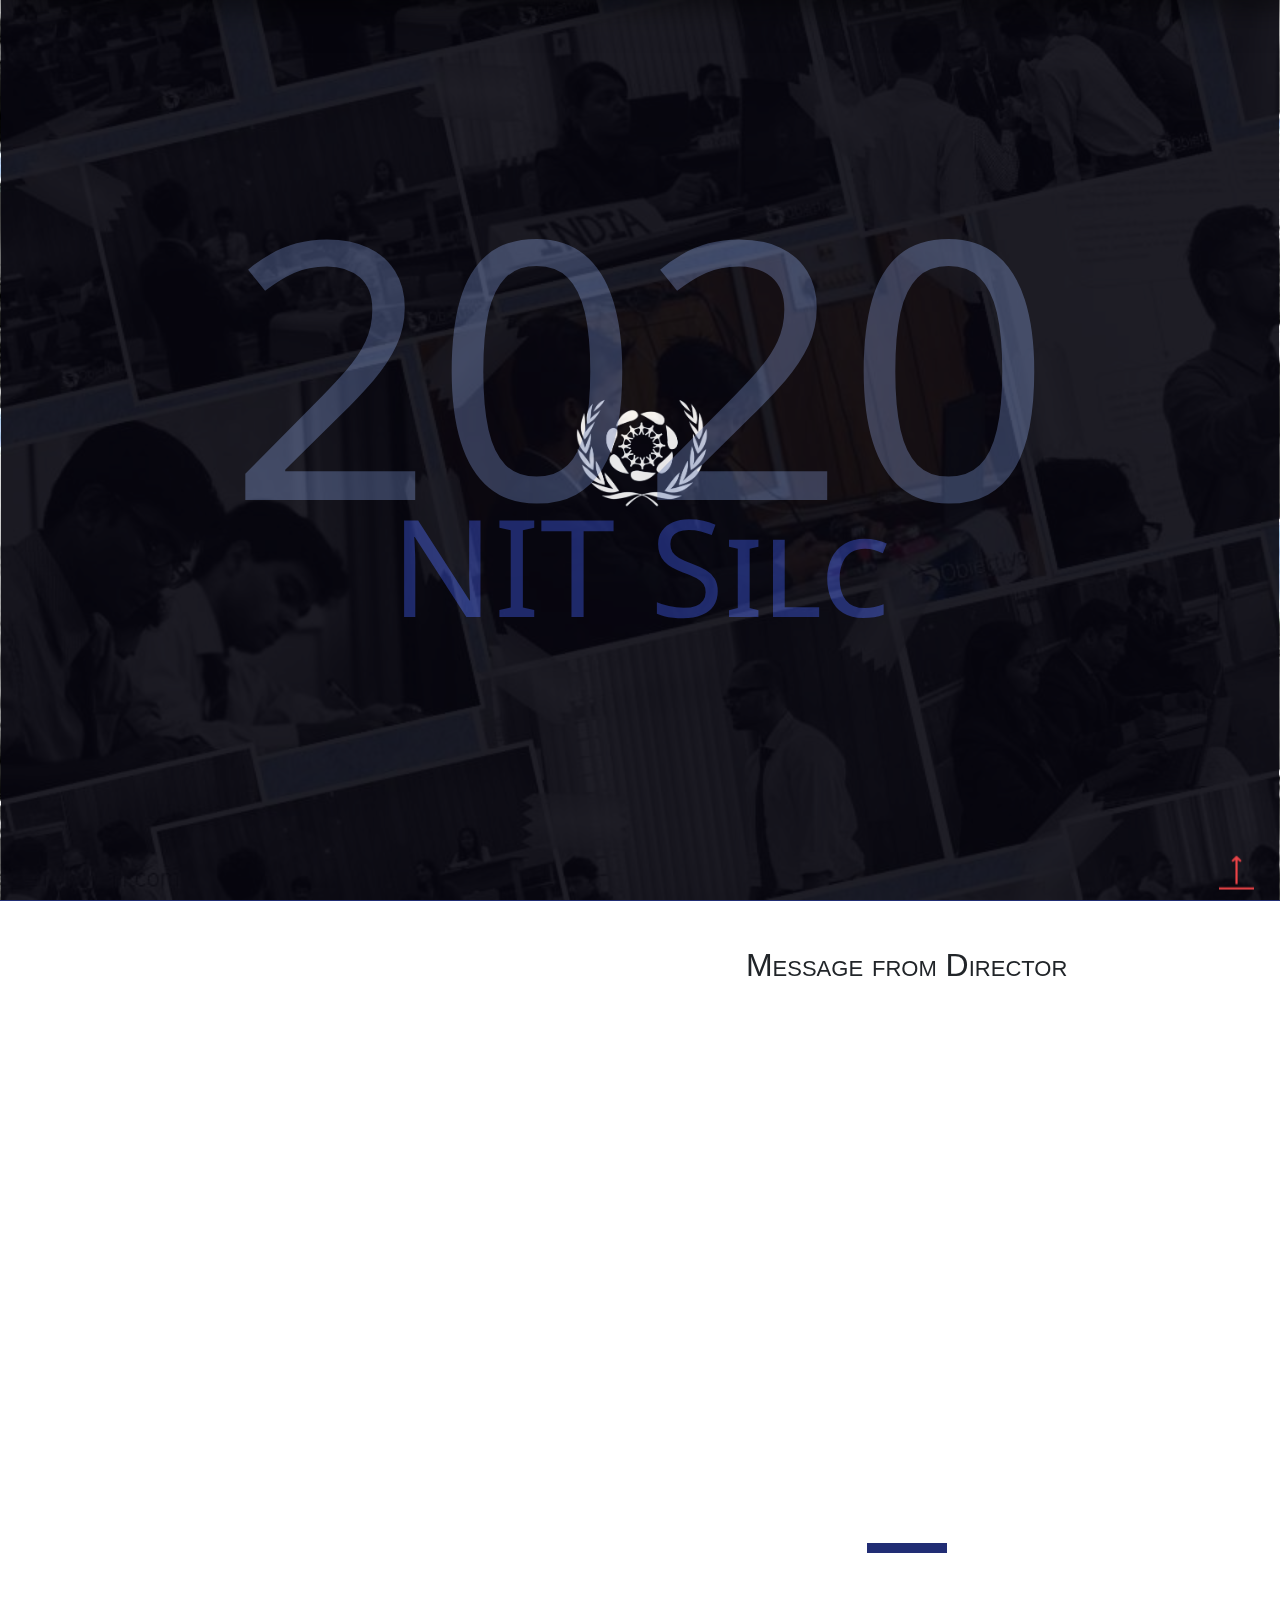
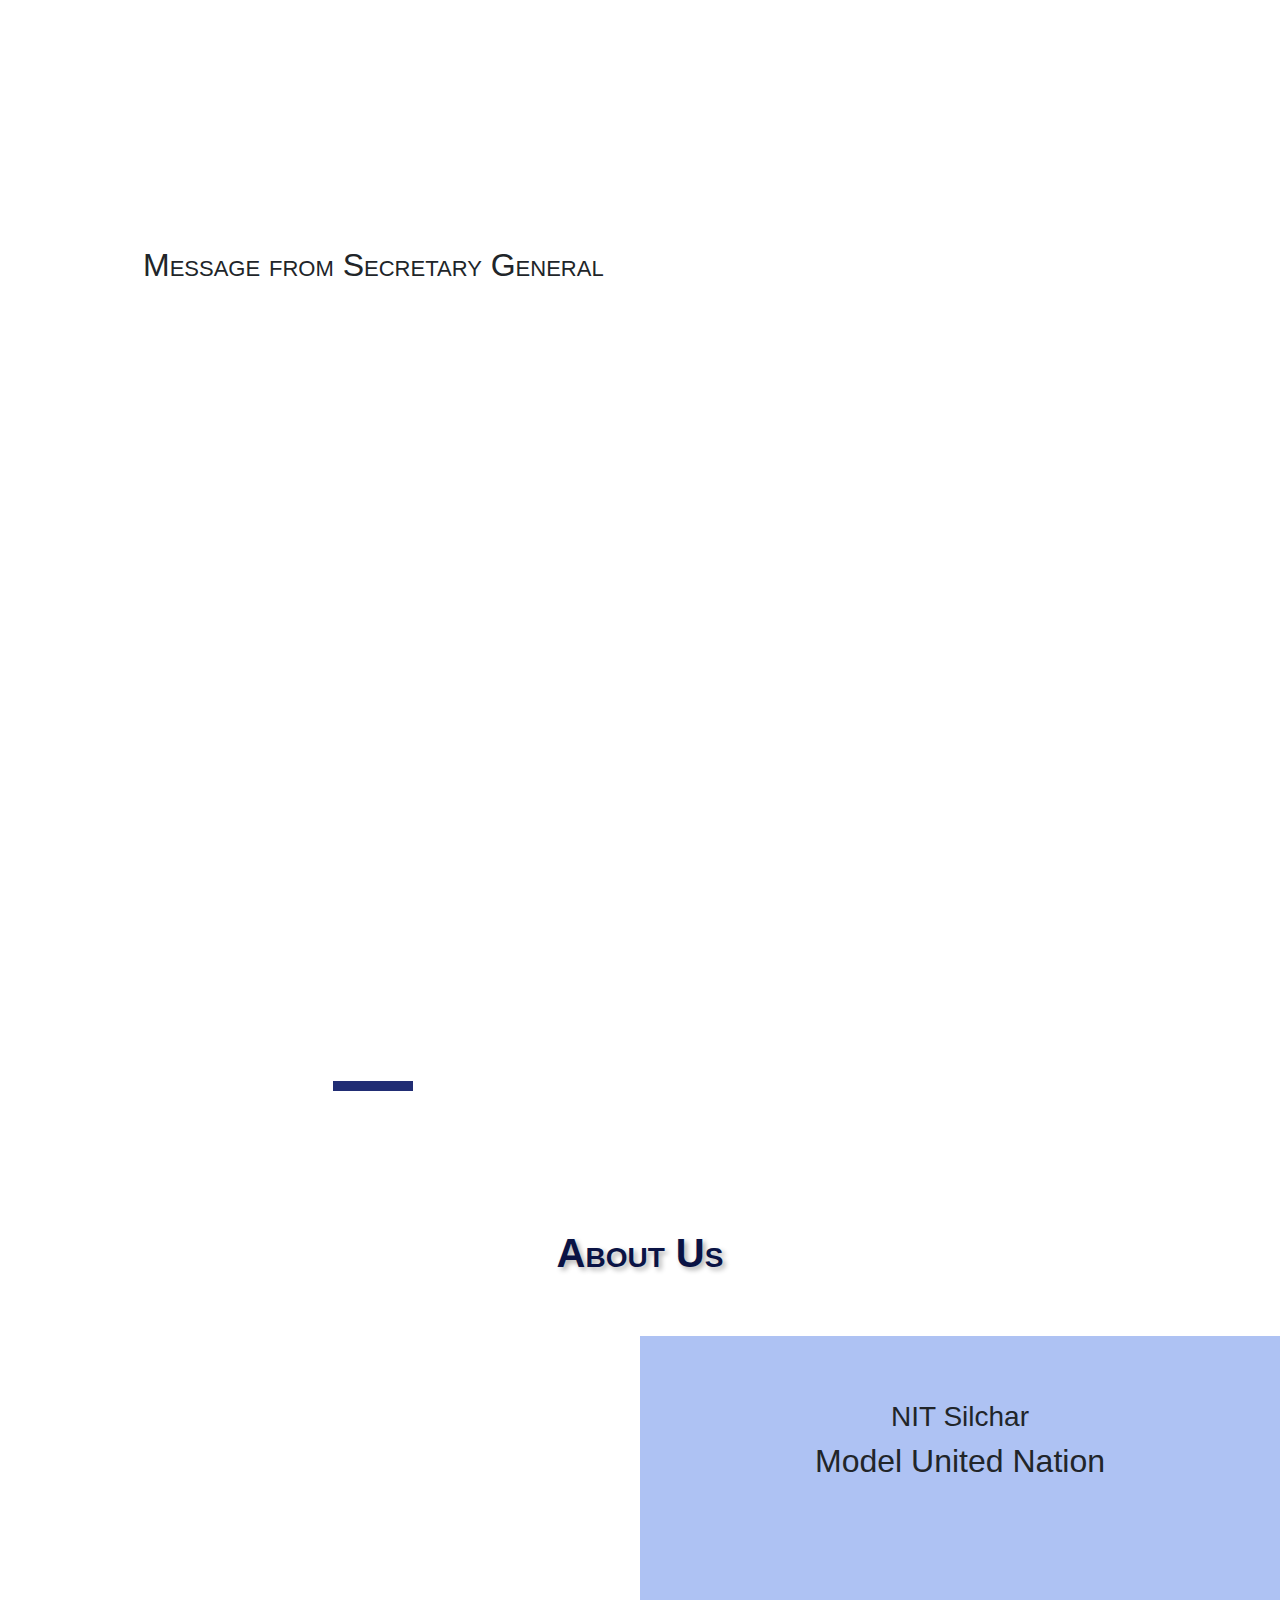
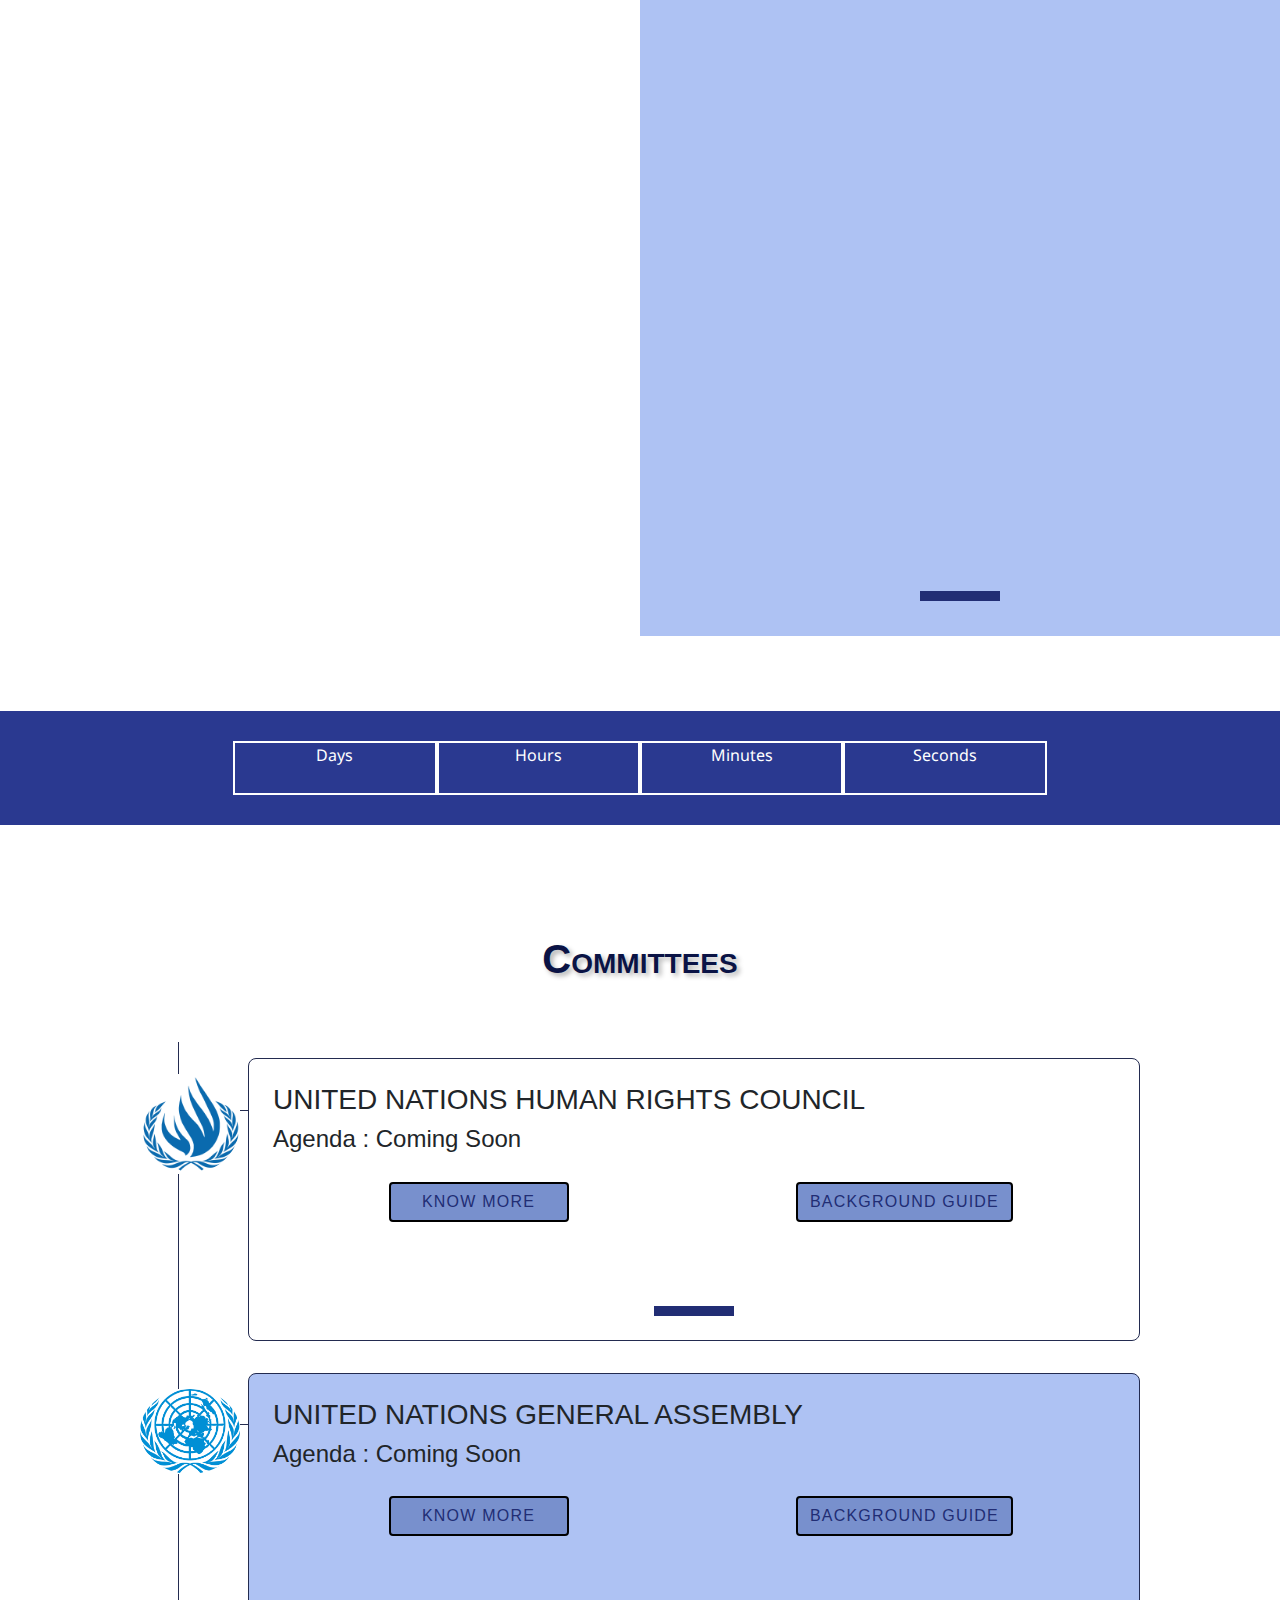
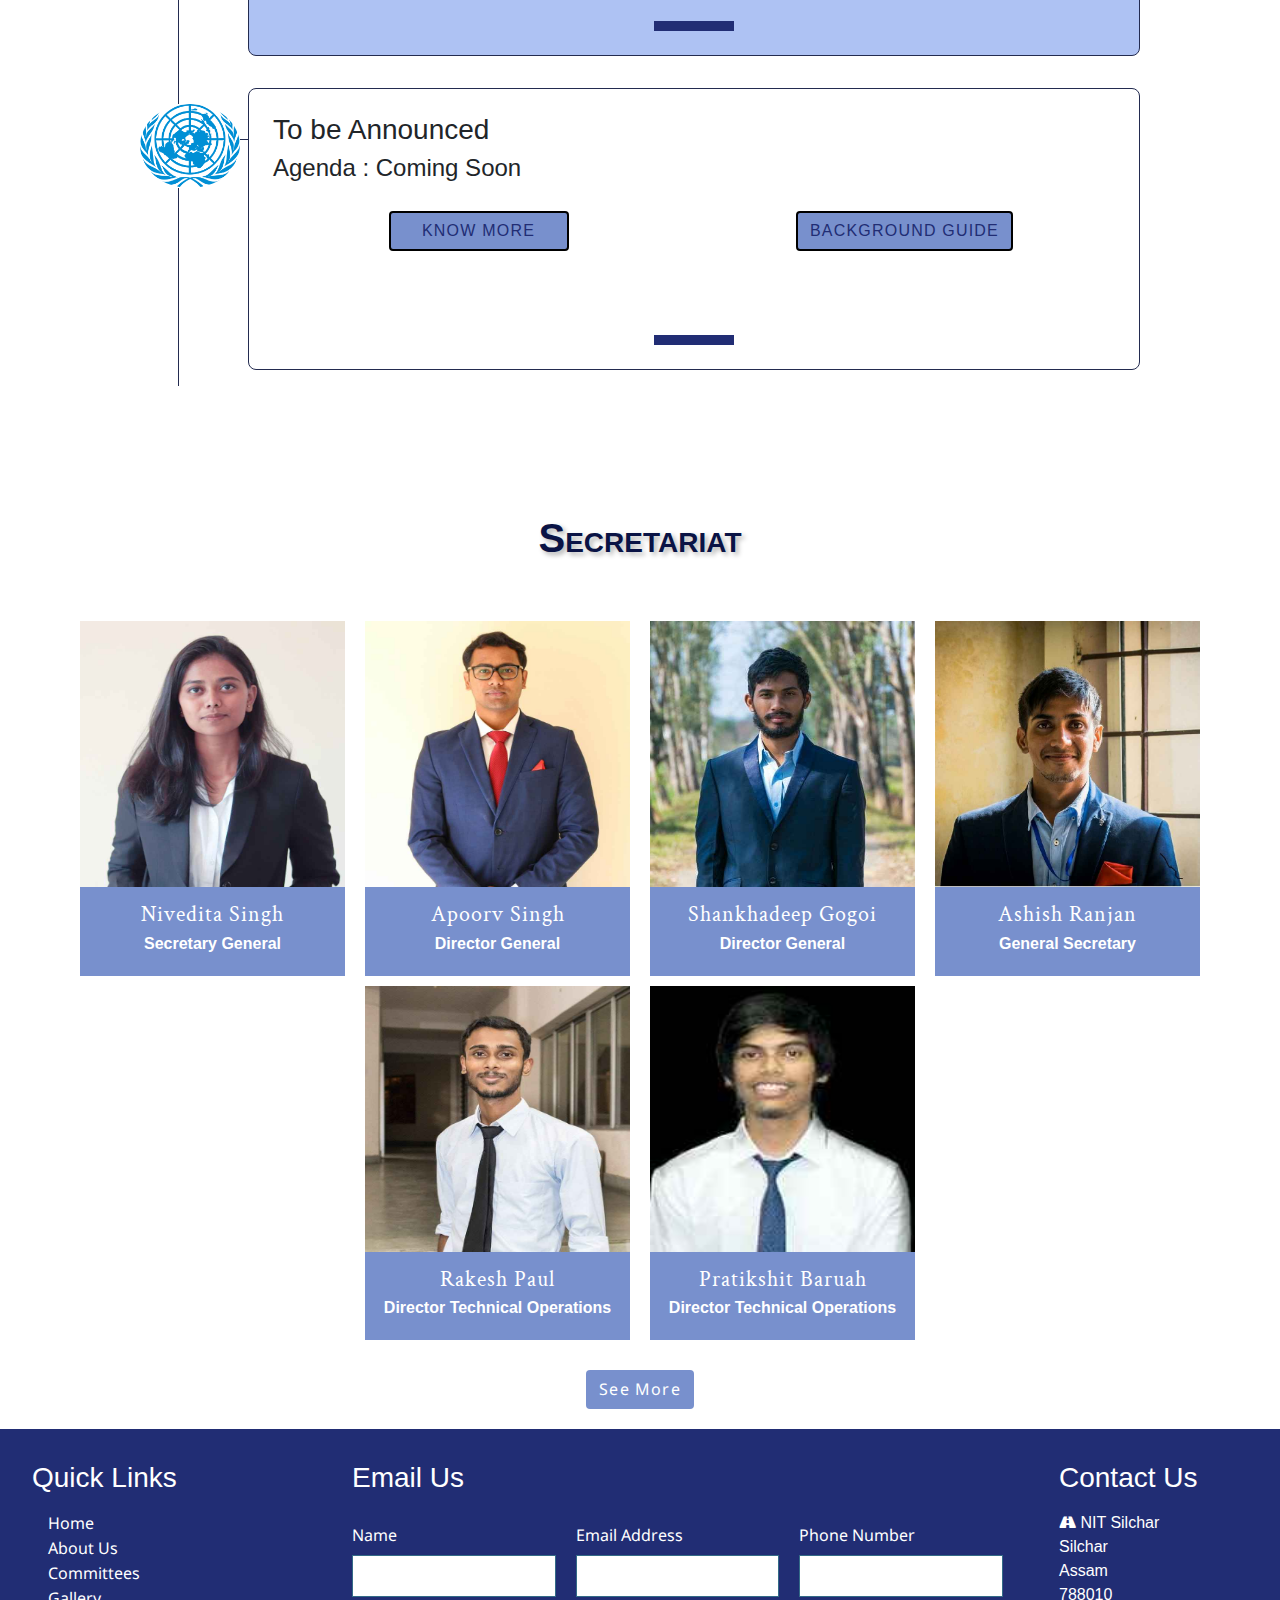
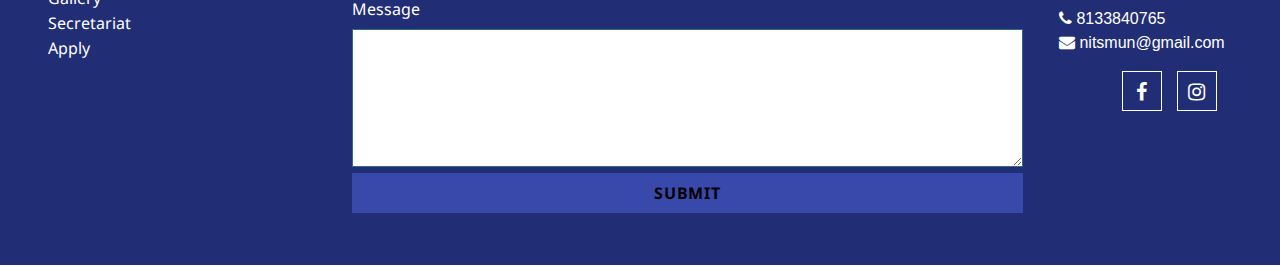
==== index.html @ 8ff46b54 "Minor changes made" ====
<!DOCTYPE html>
<html>
<head>
  <meta name="description" content="Create a digital Story">
  <meta http-equiv="x-ua-compatible" content="ie=edge">
  <meta name="viewport" content="width=device-width initial-scale=1">
  <link rel="icon" type="image/icon" href="images/logo_white.png">
  <link rel="stylesheet" type="text/css" href="css/preload.css">
  <link rel="stylesheet" type="text/css" href="css/landing.css">
  <link rel="stylesheet" href="css/bootstrap.min.css">
  <link href="https://unpkg.com/aos@2.3.1/dist/aos.css" rel="stylesheet">
  <link rel="stylesheet" type="text/css" href="fonts/font-awesome-4.7.0\css\font-awesome.min.css">
  
  <title>NITS MUN</title>
  <style>
    a:hover{
      text-decoration: none;
      color:white;
    }
    .img-text{
        cursor: pointer;
    }
    .btn{
        background-color: #7890cd;
    }
  </style>
</head>
<body data-aos-easing="ease-in-sine" data-aos-duration="4000" style="background-color:#fff">
 <div class="preload">
    <img class="rounded-circle logo" src="images/logo white.png" alt="logo" width="500px" height="550px">
 </div>
  <header style="border:1px solid transparent;
  background-size:cover;
  background-image:
  url('images/new.jpg');background-repeat:no-repeat;background-color:#212D74;background-position:center;min-height:100vh;width:100%;margin-top: -1px;">
    <nav id="myID">
    <div class="hamburger"> 
      <div class="line1"></div>
      <div class="line1"></div>
      <div class="line1"></div>
    </div>
<div class="container-style">
  <div class="brand"><img class="rounded-circle" id="image" src="images/logo white1.png" width="90px"></div>
  <div class="tagline">
    <span class="tagline-style">NIT Silchar</span>
    <span class="tagline-base">Model United Nations</span>
  </div>
  <div class="navbar-style">
    <ul class="navbar-list">
      <li><a href="index.html" class="underline-opening">Welcome</a></li>
      <li><a href="#aboutus" class="underline-opening" >About Us</a></li>
      <li><a href="#committees" class="underline-opening">Committees</a></li>
      <li><a href="#team" class="underline-opening">Secretariat</a></li>
      <li><a href="gallery.html" class="underline-opening" target="_blank">Gallery</a></li>
      <li><a href="registration.html" class="contact-style underline-opening" target="_blank">Apply</a></li>
    </ul>
  </div>
</div>
</nav>
<div class="d-flex  justify-content-center " style="background-color:rgb(7, 6, 15);opacity:0.9;height:calc(100vh);text-align:center;background-image:url('images/logo white1.png');background-position:center;background-repeat:no-repeat;background-size:150px;">
  
  <div>
      <p  class="edition "style="text-align:center;font-size:40vh;line-height:30vh;color:#861a2d;margin-top:25vh;">2020
        </p>
      <p class="text" id="text"style="text-align: center;font-size:15vh;font-variant:small-caps;line-height:12vh;color:#212f74;"></p>
      <p class="text1" id="text1"style="text-align: center;font-size:15vh;font-variant:small-caps;line-height:12vh;color:#212d74;"></p>
</div>
</div>
</header>

<main id="main-content" style="min-height:100vh">
    <h2 class="small-director-heading" style="font-variant: small-caps;display:none;padding-top:20px;text-align:center">Message from Director</h2>
  <div class="row no-gutters" style="background-color:">

    <div class="col-md-1"></div>

    <div class="col-md-5 d-flex justify-content-center align-items-center" style="text-align:center;min-height:100vh">
  
      <img class="img-fluid"src="images/director1.jpg" alt="nits mun logo" style="height:60vh;width:60vh;border-radius:15%" data-aos="flip-down">
    </div>
    <div class="col-md-5" style="text-align:center;padding-top:5vh;overflow-x:hidden;">
      <h2 class="large-director-heading" style="font-variant: small-caps;">Message from Director</h2>
      
      <p style="text-align:justify;padding:30px;font-size:1.1rem" data-aos="flip-up">
       
        Kofi Annan has rightly said, “More than ever before in human history,
         we share a common destiny. We can master it only if we face it together.
          And that, my friends, is why we have the United Nations.”  
          These words are proving to be more right everyday  
          in this evolving 21st century. 

Model United Nations (MUN) is an
 academic simulation of the United Nations 
 which provides  students or I should say 
 “Future Leaders” of the world an environment to not only learn but
  also practice diplomacy and international relations. 

It gives me immense pleasure to announce the Eighth edition 
of  NIT Silchar Model United Nations is all set to take 
place in February at NIT Silchar campus in 2020.
 I would like to extend a warm welcome to all 
 participants and hope to witness a great conference.


      <br><br>
      Prof. SIVAJI BANDYOPADHYAY
      <br>
      Director, NIT Silchar,<br>
    </p>
      <div class="line-bottom" style="width:80px;height:10px;background-color:#212D74;margin-left:calc(50% - 40px)"></div>
    </div>
    <div class="col-md-1"></div>
  </div>


    <div class="row no-gutters largescreen-secretary">
    <div class="col-md-1"></div>
    <div class="col-md-5" style="text-align:center;padding-top:5vh;overflow-x:hidden;">
      <h2 style="font-variant: small-caps;">Message from Secretary General</h2>
      
      <p style="text-align:justify;padding:30px;font-size:1.1rem" data-aos="flip-up">
      Dear Future Participants,<br>
<br>
        It is with utmost honour and pride that I,
         Nivedita Singh, Secretary General of NITS MUN 2020, 
         welcome you to the 8th annual Model United Nations 
         conference at National Institute of Technology,  
         Silchar in February 2020.
        <br>
        NIT Silchar Model United Nations Conference (NITS MUN) 
         since its inception in 2013 has only grown in its successive 
         editions not just in terms of number of participants but also the scale
         of the conference.   <!--This Year……….(will be added once agenda is finalized.   -->
        <br>
        NITS MUN is not only a conference that will benefit you on an 
        academic level, considering your opportunity to expand your
         knowledge and utilize it in engaging debates but it is also 
         your chance to meet new people and create unforgettable memories. 
         Do not miss out on such an experience! Prepare and embolden yourself
          to engage in world-changing debates as you seize this amazing opportunity 
          to participate in one of the top MUN conferences in North East India.
        <br>
        On behalf of the entire NITS MUN team, I look forward
         to welcoming you in February 2020 in Silchar!
        
        <br>
        Best Regards
        <br>
        <br>
        Nivedita Singh<br>
        Secretary General<br>
        NIT Silchar Model United Nations
        
  
    </p>
    <div class="line-bottom" style="width:80px;height:10px;background-color:#212D74;margin-left:calc(50% - 40px)"></div>
    </div>
    <div class="col-md-5 d-flex justify-content-center align-items-center" style="text-align:center;min-height:100vh">
     <img class="img-fluid"src="images/nivedita2.jpg" alt="nits mun logo" style="height:60vh;border-radius:15%" data-aos="flip-down">
    </div>
    <div class="col-md-1"></div>
  </div>

<!-- Small screen secretary -->
  <div class="row no-gutters smallscreen-secretary" style="display:none;">
      <h2 style="font-variant:small-caps;text-align:center;padding-top:20px">Message from Secretary General</h2>
    <div class="col-md-1"></div>
    <div class="col-md-5 d-flex justify-content-center align-items-center" style="text-align:center;min-height:100vh">
  
      <img class="img-fluid"src="images/nivedita2.jpg" alt="nits mun logo" style="height:60vh;border-radius:15%" data-aos="flip-down">
    </div>
    <div class="col-md-5" style="text-align:center;padding-top:5vh;overflow-x:hidden;">
        
      
        <p style="text-align:justify;padding:30px;font-size:1.1rem" data-aos="flip-up">
        Dear Future Participants,<br>
  
          It is with utmost honour and pride that I,
           Nivedita Singh, Secretary General of NITS MUN 2020, 
           welcome you to the 8th annual Model United Nations 
           conference at National Institute of Technology,  
           Silchar in February 2020.
          <br>
          NIT Silchar Model United Nations Conference (NITS MUN) 
           since its inception in 2013 has only grown in its successive 
           editions not just in terms of number of participants but also the scale
           of the conference.  <!--  This Year……….(will be added once agenda is finalized.   -->
          <br>
          NITS MUN is not only a conference that will benefit you on an 
          academic level, considering your opportunity to expand your
           knowledge and utilize it in engaging debates but it is also 
           your chance to meet new people and create unforgettable memories. 
           Do not miss out on such an experience! Prepare and embolden yourself
            to engage in world-changing debates as you seize this amazing opportunity 
            to participate in one of the top MUN conferences in North East India.
          <br>
          On behalf of the entire NITS MUN team, I look forward
           to welcoming you in February 2020 in Silchar!
          
          <br>
          Best Regards
          <br>
          Nivedita Singh<br>
          Secretary General<br>
          NIT Silchar Model United Nations
          
    
      </p>
      <div class="line-bottom" style="width:80px;height:10px;background-color:#212D74;margin-left:calc(50% - 40px)"></div>
    </div>
    <div class="col-md-1"></div>
  </div>
  
</main>
<!-- about us -->
<div id="aboutus">
    <h1 class="team_text">About Us</h1>
<div class="row no-gutters" >
  
    <div class="col-md-6 d-flex justify-content-center align-items-center" style="text-align:center;min-height:100vh;">
     <img class="img-fluid rounded-circle" src="images/logo new1.png" alt="nits mun logo"  style="margin-top:30%;"data-aos="fade-left">
    </div>
    <div class="col-md-6" style="text-align:center;padding-top:2vh;background:#aec2f3;padding-top:5%">
      <h3>NIT Silchar</h3>
      <h2>Model United Nation</h2>
      
      <p style="text-align:justify;padding:30px" data-aos="fade-right">
          NIT Silchar Model United Nations is a three-day simulation of United Nations for students held annually at NIT Silchar campus in Silchar, Assam. At NITS MUN, delegates gain insight into the workings of the United Nations and the dynamics of international relations by assuming the roles of world leaders and international decision makers. NITS MUN is an exciting opportunity for young leaders to debate the most pressing issues of the day and to draft innovative, creative solutions. Participants will develop several skills throughout this process, including but not limited to: public speaking, negotiation, teamwork, leadership, and policy crafting.
          <br>
          True to the spirit of the United Nations, NIT Silchar MUN strives to foster a constructive forum for open dialogue on a range of complex issues, including international peace and security and economic and social progress. We ask delegates to think critically about the world around them, and to think in new and ambitious ways. 
          <br>
          NIT Silchar MUN is based on the fundamental ideas of diplomacy, equality and self- expression. It is these ideals, carried forth by the enthusiasm and vigour of youth, which serve to form the base for our Model United Nations. The United Nations is “a centre for harmonising the actions of nations”. NIT Silchar MUN strives to uphold this same standard of excellence and to thus continue this noble intention. A truly committed delegate will always leave the conference with a further enhanced sense of confidence, a greater comprehension of our world as an integral whole and sharpened debating skills.
          
    </p>
    <div class="line-bottom" style="width:80px;height:10px;margin-bottom:5%;background-color:#212D74;margin-left:calc(50% - 40px)"></div>
    </div>
    </div>
  </div></div>
  <!-- About endssss -->
<!-- *********************counter******************** -->



<div class="row no-gutters countdown-container" style="margin-top:75px;padding: 30px;background-color:#2a3990 ;color:#fff;">
    <div class="col-md-2">
    </div>
    <div class="col-md-8">
      <div class="row no-gutters">
    <div class="col-3 countdown" style="text-align:center;">
      <p>Days</p>
      <div id="days"></div>
    </div>
    <div class="col-3 countdown" style="text-align:center;">
      <p>Hours</p>
      <div id="hours"></div>
  
    </div>
    <div class="col-3 countdown" style="text-align:center;">
      <p>Minutes</p>
      <div id="minutes"></div>
    </div>
   <div class="col-3 countdown" style="text-align:center;">
      <p>Seconds</p>
      <div id="seconds"></div>
    </div>
  </div>
  </div>
  <div class="col-md-2"></div>
    </div>
  <!-- *********************Committee******************** -->
  <div id="committees" style="background-color:#fff">
      <h1 class="team_text">Committees</h1>

</div>
 <div class="item">
    <div class="image-item">
      <div style="background-color:#fff">
        <img src="images/unhrc.png" />
       
      </div>
    </div>
    <div class="details">
      <div style="background-color: #fff;">
          <h3>
              UNITED NATIONS HUMAN RIGHTS COUNCIL</h3>
              <h4>Agenda : Coming Soon</h4>
              <div class="row no-gutters">
                <div class="col-sm-6 d-flex justify-content-center"><button type="button" style="color:#212d74;margin-right:10px"
                   class="btn button-committee" data-container="body" data-toggle="popover" 
                   data-placement="bottom" data-content="Coming Soon.">
                    KNOW MORE
                  </button></div>
                  <div class="col-sm-6 d-flex justify-content-center"><button class="btn button-committee" style="color:#212d74">BACKGROUND GUIDE</button></div>
              </div>
              
              <div class="line-bottom" style="width:80px;height:10px;margin-top:10%;background-color:#212d74;margin-left:calc(50% - 40px)"></div>
                
       </div>
    </div>
  </div>
  
  <div class="item">
    <div class="image-item">
      <div style="background-color:#fff;">
        <img class="" src="images/unga.png" />
      </div>
    </div>
    <div class="details" >
      <div  style="background-color: #aec2f3;">
          <h3>
              UNITED NATIONS GENERAL ASSEMBLY</h3>
              <h4>Agenda : Coming Soon</h4>
              <div class="row no-gutters">
                  <div class="col-sm-6 d-flex justify-content-center"><button type="button" style="outline:none;color:#212d74;margin-right:10px"
                     class="btn button-committee btn-control-no-border" data-container="body" data-toggle="popover" data-placement="bottom"
                      data-content="Coming Soon.">
                      KNOW MORE
                    </button></div>
                    <div class="col-sm-6 d-flex justify-content-center"><button style="color:#212d74" class="btn button-committee">BACKGROUND GUIDE</button></div>
                </div>
                <div class="line-bottom" 
                style="width:80px;height:10px;background-color:#212d74;margin-top:10%;margin-left:calc(50% - 40px)"></div>
              
      </div>
        
              
    </div>
  </div>
  
  <div class="item">
    <div class="image-item">
      <div style="background-color: #fff;">
        <img src="images/unga.png" />
      </div>
    </div>
    <div class="details">
      <div style="background-color: #fff;">
          <h3>
              To be Announced</h3>
              <h4>Agenda : Coming Soon</h4>
              <div class="row no-gutters">
                <div class="col-sm-6 d-flex justify-content-center"><button type="button" style="color:#212d74;margin-right:10px"
                   class="btn button-committee" data-container="body" data-toggle="popover" 
                   data-placement="bottom" data-content="Coming Soon.">
                    KNOW MORE
                  </button></div>
                  <div class="col-sm-6 d-flex justify-content-center"><button class="btn button-committee" style="color:#212d74">BACKGROUND GUIDE</button></div>
              </div>
              
              <div class="line-bottom" style="width:80px;height:10px;margin-top:10%;background-color:#212d74;margin-left:calc(50% - 40px)"></div>
                
        </div>
    </div>
  </div>
<!-- team alteenate ends -->
    <!-- team -->
     
    <div class="team-area" id="team">
        <h1 class="team_text">Secretariat</h1>
        <div class="container">
          <div class="row">
            <div class="col-md-3 col-sm-6 col-xs-12">
              <div class="single-team">
                <div class="img-area">
                  <img src="images/nivedita2.jpg" class="img-responsive" alt="">
                  <div class="social">
                    <ul class="list-inline">
                    <li><a href="https://www.facebook.com/nivedita.singh.94009"><i class="fa fa-facebook"></i></a></li>
                <!-- <li><a href="https://www.linkedin.com/in/niveditasingh98/"><i class="fa fa-linkedin"></i></a></li> -->
                    </ul>
                  </div>
                </div>
                <div class="img-text" data-toggle="modal" data-target="#exampleModalCenter1">
                  <h4>Nivedita Singh</h4>
                  <h5>Secretary General</h5>
                </div>
                <div class="modal fade" id="exampleModalCenter1" tabindex="-1" role="dialog" aria-labelledby="exampleModalCenterTitle1" aria-hidden="true">
  <div class="modal-dialog modal-dialog-centered" role="document">
    <div class="modal-content">
           <div class="modal-header">
        <h5 class="modal-title" id="exampleModalLabel">Nivedita Singh</h5>
        <button type="button" class="close" data-dismiss="modal" aria-label="Close">
          <span aria-hidden="true">&times;</span>
        </button>
      </div>
      <div class="modal-body" id="modal-body1" style="background:#aec2f3;padding: 50px;">
       Lorem ipsum dolor sit amet, consectetur adipisicing elit, sed do eiusmod
        tempor incididunt ut labore et dolore magna aliqua. Ut enim ad minim veniam,
        quis nostrud exercitation ullamco laboris nisi ut aliquip ex ea commodo
        consequat. Duis aute irure dolor in reprehenderit in voluptate velit esse
        cillum dolore eu fugiat nulla pariatur. Excepteur sint occaecat cupidatat non
        proident, sunt in culpa qui officia deserunt mollit anim id est laborum.
      </div>
      <div class="modal-footer">
        <button type="button" class="btn btn-secondary" data-dismiss="modal">Close</button>
      </div>
    </div>
  </div>
</div>
              </div>
            </div>
            <div class="col-md-3 col-sm-6 col-xs-12">
              <div class="single-team">
                <div class="img-area">
                  <img src="images/apoorv.jpg" class="img-responsive" alt="">
                  <div class="social">
                    <ul class="list-inline">
                      <li><a href="https://www.facebook.com/apoorvsingh1999"><i class="fa fa-facebook"></i></a></li>
               <!--  <li><a href="https://www.linkedin.com/in/apoorvsingh1999/"><i class="fa fa-linkedin"></i></a></li> -->
                    </ul>
                  </div>
                </div>
                <div class="img-text" data-toggle="modal" data-target="#exampleModalCenter2">
                  <h4>Apoorv Singh</h4>
                  <h5>Director General</h5>
                </div>
<div class="modal fade" id="exampleModalCenter2" tabindex="-1" role="dialog" aria-labelledby="exampleModalCenterTitle2" aria-hidden="true">
  <div class="modal-dialog modal-dialog-centered" role="document">
    <div class="modal-content">
           <div class="modal-header">
        <h5 class="modal-title" id="exampleModalLabel">Apoorv Singh</h5>
        <button type="button" class="close" data-dismiss="modal" aria-label="Close">
          <span aria-hidden="true">&times;</span>
        </button>
      </div>
      <div class="modal-body" id="modal-body2"  style="background:#aec2f3;padding: 50px;">
       Lorem ipsum dolor sit amet, consectetur adipisicing elit, sed do eiusmod
        tempor incididunt ut labore et dolore magna aliqua. Ut enim ad minim veniam,
        quis nostrud exercitation ullamco laboris nisi ut aliquip ex ea commodo
        consequat. Duis aute irure dolor in reprehenderit in voluptate velit esse
        cillum dolore eu fugiat nulla pariatur. Excepteur sint occaecat cupidatat non
        proident, sunt in culpa qui officia deserunt mollit anim id est laborum.
      </div>
      <div class="modal-footer">
        <button type="button" class="btn btn-secondary" data-dismiss="modal">Close</button>
      </div>
    </div>
  </div>
</div>
              </div>
            </div>
            <div class="col-md-3 col-sm-6 col-xs-12">
              <div class="single-team">
                <div class="img-area">
                  <img src="images/shankhadeep.jpg" class="img-responsive" alt="">
                  <div class="social">
                    <ul class="list-inline">
                      <li><a href="https://www.facebook.com/shankhadeep.gogoi"><i class="fa fa-facebook"></i></a></li>
                <!-- <li><a href="https://www.linkedin.com/in/shankhadeep-gogoi-557932133/"><i class="fa fa-linkedin"></i></a></li> -->
                    </ul>
                  </div>
                </div>
                <div class="img-text" data-toggle="modal" data-target="#exampleModalCenter3">
                  <h4> Shankhadeep Gogoi</h4>
                  <h5>Director General</h5>
                </div>
                 <div class="modal fade" id="exampleModalCenter3" tabindex="-1" role="dialog" aria-labelledby="exampleModalCenterTitle3" aria-hidden="true">
  <div class="modal-dialog modal-dialog-centered" role="document">
    <div class="modal-content">
           <div class="modal-header">
        <h5 class="modal-title" id="exampleModalLabel">Shankhadeep Gogoi</h5>
        <button type="button" class="close" data-dismiss="modal" aria-label="Close">
          <span aria-hidden="true">&times;</span>
        </button>
      </div>
      <div class="modal-body" id="modal-body3"  style="background:#aec2f3;padding: 50px;">
       Lorem ipsum dolor sit amet, consectetur adipisicing elit, sed do eiusmod
        tempor incididunt ut labore et dolore magna aliqua. Ut enim ad minim veniam,
        quis nostrud exercitation ullamco laboris nisi ut aliquip ex ea commodo
        consequat. Duis aute irure dolor in reprehenderit in voluptate velit esse
        cillum dolore eu fugiat nulla pariatur. Excepteur sint occaecat cupidatat non
        proident, sunt in culpa qui officia deserunt mollit anim id est laborum.
      </div>
        <div class="modal-footer">
        <button type="button" class="btn btn-secondary" data-dismiss="modal">Close</button>
      </div>
    </div>
  </div>
</div>
              </div>
            </div>
            <div class="col-md-3 col-sm-6 col-xs-12">
              <div class="single-team">
                <div class="img-area">
                  <img src="images/ashish.jpg" class="img-responsive" alt="">
                  <div class="social">
                    <ul class="list-inline">
                      <li><a href="https://www.facebook.com/whyisashish"><i class="fa fa-facebook"></i></a></li>
               <!--  <li><a href="https://linkedin.com/in/ashish-ranjan-72666813b?fbclid=IwAR3w2vZmUtbJa5db5dQJ32XWkfdnP2tV1SaTw-xSdXvsFg846zjjinqN7ZU"><i class="fa fa-linkedin"></i></a></li> -->
                    </ul>
                  </div>
                </div>
                <div class="img-text" data-toggle="modal" data-target="#exampleModalCenter4">
                  <h4>Ashish Ranjan</h4>
                  <h5>General Secretary</h5>
                </div>
                <div class="modal fade" id="exampleModalCenter4" tabindex="-1" role="dialog" aria-labelledby="exampleModalCenterTitle4" aria-hidden="true">
  <div class="modal-dialog modal-dialog-centered" role="document">
    <div class="modal-content">
           <div class="modal-header">
        <h5 class="modal-title" id="exampleModalLabel">Ashish Ranjan</h5>
        <button type="button" class="close" data-dismiss="modal" aria-label="Close">
          <span aria-hidden="true">&times;</span>
        </button>
      </div>
      <div class="modal-body" id="modal-body4"  style="background:#aec2f3;padding: 50px;">
       Lorem ipsum dolor sit amet, consectetur adipisicing elit, sed do eiusmod
        tempor incididunt ut labore et dolore magna aliqua. Ut enim ad minim veniam,
        quis nostrud exercitation ullamco laboris nisi ut aliquip ex ea commodo
        consequat. Duis aute irure dolor in reprehenderit in voluptate velit esse
        cillum dolore eu fugiat nulla pariatur. Excepteur sint occaecat cupidatat non
        proident, sunt in culpa qui officia deserunt mollit anim id est laborum.
      </div>
        <div class="modal-footer">
        <button type="button" class="btn btn-secondary" data-dismiss="modal">Close</button>
      </div>
    </div>
  </div>
</div>
              </div>
            </div>
            <div class="col-md-3"></div>
            <div class="col-md-3 col-sm-6 col-xs-12">
              <div class="single-team">
                <div class="img-area">
                  <img src="images/rakesh.jpg" class="img-responsive" alt="">
                  <div class="social">
                    <ul class="list-inline">
                       <li><a href="https://www.facebook.com/rakesh.paul.330"><i class="fa fa-facebook"></i></a></li>
                <!-- <li><a href="https://www.linkedin.com/in/rakeshpaul-nits/"><i class="fa fa-linkedin"></i></a></li> -->
                    </ul>
                  </div>
                </div>
                <div class="img-text" data-toggle="modal" data-target="#exampleModalCenter5">
                  <h4>Rakesh Paul</h4>
                  <h5>Director Technical Operations</h5>
                </div>
                <div class="modal fade" id="exampleModalCenter5" tabindex="-1" role="dialog" aria-labelledby="exampleModalCenterTitle5" aria-hidden="true">
  <div class="modal-dialog modal-dialog-centered" role="document">
    <div class="modal-content">
           <div class="modal-header">
        <h5 class="modal-title" id="exampleModalLabel">Rakesh Paul</h5>
        <button type="button" class="close" data-dismiss="modal" aria-label="Close">
          <span aria-hidden="true">&times;</span>
        </button>
      </div>
      <div class="modal-body" id="modal-body5"  style="background:#aec2f3;padding: 50px;">
       Lorem ipsum dolor sit amet, consectetur adipisicing elit, sed do eiusmod
        tempor incididunt ut labore et dolore magna aliqua. Ut enim ad minim veniam,
        quis nostrud exercitation ullamco laboris nisi ut aliquip ex ea commodo
        consequat. Duis aute irure dolor in reprehenderit in voluptate velit esse
        cillum dolore eu fugiat nulla pariatur. Excepteur sint occaecat cupidatat non
        proident, sunt in culpa qui officia deserunt mollit anim id est laborum.
      </div>
        <div class="modal-footer">
        <button type="button" class="btn btn-secondary" data-dismiss="modal">Close</button>
      </div>
    </div>
  </div>
</div>
              </div>
            </div>   
          <div class="col-md-3 col-sm-6 col-xs-12">
              <div class="single-team">
                <div class="img-area">
                  <img src="images/pratikshit.jpg" class="img-responsive" alt="">
                  <div class="social">
                    <ul class="list-inline">
                       <li><a href="https://www.facebook.com/pratikshit.baruah"><i class="fa fa-facebook"></i></a></li>
                <!-- <li><a href="https://www.linkedin.com/in/pratikshit-baruah-b42504143/"><i class="fa fa-linkedin"></i></a></li> -->
                    </ul>
                  </div>
                </div>
                <div class="img-text" data-toggle="modal" data-target="#exampleModalCenter6">
                  <h4>Pratikshit Baruah</h4>
                  <h5>Director Technical Operations</h5>
                </div>
                 <div class="modal fade" id="exampleModalCenter6" tabindex="-1" role="dialog" aria-labelledby="exampleModalCenterTitle6" aria-hidden="true">
  <div class="modal-dialog modal-dialog-centered" role="document">
    <div class="modal-content">
           <div class="modal-header">
        <h5 class="modal-title" id="exampleModalLabel">Pratikshit Baruah</h5>
        <button type="button" class="close" data-dismiss="modal" aria-label="Close">
          <span aria-hidden="true">&times;</span>
        </button>
      </div>
      <div class="modal-body" id="modal-body6" style="background:#aec2f3;padding: 50px;">
       Lorem ipsum dolor sit amet, consectetur adipisicing elit, sed do eiusmod
        tempor incididunt ut labore et dolore magna aliqua. Ut enim ad minim veniam,
        quis nostrud exercitation ullamco laboris nisi ut aliquip ex ea commodo
        consequat. Duis aute irure dolor in reprehenderit in voluptate velit esse
        cillum dolore eu fugiat nulla pariatur. Excepteur sint occaecat cupidatat non
        proident, sunt in culpa qui officia deserunt mollit anim id est laborum.
      </div>
        <div class="modal-footer">
        <button type="button" class="btn btn-secondary" data-dismiss="modal">Close</button>
      </div>
    </div>
  </div>
</div>
</div>
</div>
</div>
</div>
</div>
            <div class="d-flex justify-content-center" style="text-align:center;">
                <button class="btn button-team"><a href="team.html" target="_blank" style="color:#fff">See More</a></button>
            </div>
            
    <!--  team ends ***********************-->

    <!-- *********************footer ********************* -->
    <footer style="background-color: #212d74;padding-left:1rem">
     <div class="row no-gutters">
       <div class="col-md-3 quicklinks" style="background-color:#212d74;">
        <h3 style="padding:2rem 0px 0.5rem 1rem">Quick Links</h3>
        <ul class="quicklinks" style="text-align:justify;display: flex;flex-direction: column;margin-left: 10%;">
           <li><a href="index.html">Home</a></li>
           <li><a href="#aboutus">About Us</a></li>
           <li><a href="#committees">Committees</a></li>
           <li><a href="gallery.html" target="_blank">Gallery</a></li>
           <li><a href="#team">Secretariat</a></li>
           <li><a href="registration.html" target="_blank">Apply</a></li>
         </ul>
       </div>
       <div class="col-md-9">
          <div class="containerS">
              <div class="wrapper animated bounceInLeft row no-gutters">
                <div class="contact col-md-9">
                  <h3 style="padding-left:20px">Email Us</h3>
                  <div class="alert">Your message has been displayed</div>
                  <form id="contactForm">
                    <div class="row no-gutters">
                        <div class="col-md-4" style="padding:0px 20px 0px 0px">
                            <p>
                                <label>Name</label>
                                <input type="text" name="name" id="name" required>
                              </p>
                        </div>  
                        <div class="col-md-4" style="padding:0px 20px 0px 0px">
                            <p>
                                <label>Email Address</label>
                                <input type="email" name="company" id="company" required>
                              </p>
                        </div>  
                        <div class="col-md-4" style="padding:0px 20px 0px 0px">
                            
                          <p>
                              <label>Phone Number</label>
                              <input type="text" name="email" id="email" required>
                            </p>
                        </div>  
                            
                    </div>
                         
                          <p class="full">
                            <label>Message</label>
                            <textarea name="message" rows="5"></textarea>
                          </p>
                        
                    <p class="full">
                        <button><b style="letter-spacing: 0.8px;">Submit</b></button>
                      </p>
                  </form>
                </div>
                <div class="company-info col-md-3">
                    <h3 style="padding-left: 1rem;">Contact Us</h3>
                    <ul style="color:#fff">
                      <li><i class="fa fa-road" style="margin-left:1rem;"></i> NIT Silchar</li>
                      <li style="margin-left:1rem;"> Silchar</li>
                      <li style="margin-left:1rem;">Assam</li>
                      <li style="margin-left:1rem;"> 788010</li>
                      <li><i class="fa fa-phone" style="margin-left:1rem;"></i> 8133840765</li>
                      <li><i class="fa fa-envelope" style="margin-left:1rem;"></i> nitsmun@gmail.com</li>
                    </ul>
                    <div class="social">
                          <ul class="list-inline d-flex justify-content-center">
                            <li><a href="#"><i class="fa fa-facebook"></i></a></li>
                            
                            <li><a href="#"><i class="fa fa-instagram"></i></a></li>
                            
                          </ul>
                        </div>
                  </div>
              </div>
            </div>
       </div>
     </div>
     <div class="row no-gutters">
          <img src="images/top_up.png" style="display:none;" class="nav_up" id="nav_up"></div>
       <!-- <img class="rounded-circle" src="images/incand.jpg" width="50px" height="50px"alt="incandenece"> -->
     </div>
    </footer>




    <!--  -->
<script src="js/preloader.js"></script>
<script>
  var prevScrollpos = window.pageYOffset;
window.onscroll = function() {
var currentScrollPos = window.pageYOffset;
if(window.innerWidth > 768){
  if (prevScrollpos < currentScrollPos) {
    document.getElementById("myID").style.top = "0";
  } else if(prevScrollpos > currentScrollPos){
    document.getElementById("myID").style.top = "-100px";
  }
  prevScrollpos = currentScrollPos;
  }
}
  </script>
<script>
  const hamburger = document.querySelector('.hamburger');
  const navbarList = document.querySelector('.navbar-list');
  const links = document.querySelectorAll('.navbar-list li');
  const brand = document.querySelector('.brand');
  hamburger.addEventListener("click",()=>{
      navbarList.classList.toggle("open");
      if(brand.style.display === "none")
      { 
        setTimeout(()=>{
             brand.style.display = "flex";
        },1000);
       }
      else
      {
           brand.style.display = "none";
      }
  });
  $('.navbarList ')
</script>
<script src="js/popper.min.js"></script>
<script src="js/jquery-3.3.1.min.js"></script>
  <script>
    $(function() {

  $('[data-toggle="modal"]').hover(function() {
    var modalId = $(this).data('target');
    $(modalId).modal('show');

  });

});
  </script>
  <script src="js/scroll-startstop.events.jquery.js" type="text/javascript"></script>
    <script>
      $(function() {
        var $elem = $('#content');
        
        $('#nav_up').fadeIn('slow'); 
        
        $(window).bind('scrollstart', function(){
          $('#nav_up').stop().animate({'opacity':'0.2'});
        });
        $(window).bind('scrollstop', function(){
          $('#nav_up').stop().animate({'opacity':'1'});
        });
        $('#nav_up').click(
          function (e) {
            $('html, body').animate({scrollTop: '0px'}, 800);
          }
        );
            });
        </script>
<script src="js\bootstrap_modal.js"></script>
<script src="https://unpkg.com/aos@2.3.0/dist/aos.js"> </script>
<script type="text/javascript" src="js/about.js"></script>
<script type="text/javascript">
  $(function () {
    $('[data-toggle="popover"]').popover()
  })
     AOS.init();
  </script>
  <script>
// Set the date we're counting down to
var countDownDate = new Date("Feb 14, 2020 24:00:00").getTime();

// Update the count down every 1 second
var x = setInterval(function() {

  // Get today's date and time
  var now = new Date().getTime();
    
  // Find the distance between now and the count down date
  var distance = countDownDate - now;
    
  // Time calculations for days, hours, minutes and seconds
  var days = Math.floor(distance / (1000 * 60 * 60 * 24));
  var hours = Math.floor((distance % (1000 * 60 * 60 * 24)) / (1000 * 60 * 60));
  var minutes = Math.floor((distance % (1000 * 60 * 60)) / (1000 * 60));
  var seconds = Math.floor((distance % (1000 * 60)) / 1000);
    
  // Output the result in an element with id="demo"
  document.getElementById("days").innerHTML = days ;
  document.getElementById("hours").innerHTML =hours ;
  document.getElementById("minutes").innerHTML = minutes ;
  document.getElementById("seconds").innerHTML = seconds;
    
  // If the count down is over, write some text 
  if (distance < 0) {
    clearInterval(x);
    document.getElementById("days").innerHTML = "EXPIRED";
  }
}, 1000);
</script>
</body>
</html>
---- css/preload.css ----
*{
	box-sizing: border-box;
	margin:0;
	padding:0;
}
.preload{
	position:fixed;
	top:0;
	width:100%;
	height:100vh;
	/*background-image:url('images/bg.jpg');
	background-size: cover;
	background-repeat: no-repeat;
	background-origin: content-box;*/
	background-color: #212d74;
	display: flex;
	justify-content: center;
	align-items: center;
    transition: opacity 0.5s ease;
    z-index:2000;
}
.preload::before{
	content: "";
  display: block;
  position: absolute;
  z-index: -1;
  width: 100%;
  height: 100vh;
  top: 0;
  left: 0;
  background-color: rgba(0,0,0,0.65);
}
.preload-finish{
	opacity:0;
	pointer-events: none;
}
.logo{
	align-self: center;
	margin-top: 13%;
	width:550px;
    z-index: 1000;
    animation: logo 3s ease-in-out infinite alternate; 
   
    
}
@keyframes logo{
	from{
		transform: translateY(-30px);
	}
	to{
		transform: translateY(50px);
	}
}
---- css/landing.css ----
@import url('https://fonts.googleapis.com/css?family=Noto+Sans&display=swap');
@import url('https://fonts.googleapis.com/css?family=Crimson+Text|Karla:400i&display=swap');
html
{
  scroll-behavior: smooth;
}
::-moz-selection {
  background: #000;
  color: #fff; }

::selection {
  background: #000;
  color: #fff; }

a {
  -webkit-transition: .3s all ease;
  -o-transition: .3s all ease;
  transition: .3s all ease; }
  a:hover {
    text-decoration: none; 
  }

h1, h2, h3, h4, h5,
.h1, .h2, .h3, .h4, .h5 {
  font-family: "Noto Sans", sans-serif;
  }
p,a
{
  font-family: "Noto Sans", sans-serif!important;
}
.text-style{
  color:white;
  font-size:30px;
  margin-left: 175%;

}
@media screen and (max-width: 768px){
  .text-style{
    font-size:18px;
  }
}
*, *::before, *::after {
  box-sizing: border-box;
}
.container-style{
    width: 100%;
display: grid;
grid-template-columns: 0.5fr 1.3fr 3fr;
grid-template-rows: 100px;
justify-content: center;
align-items: center;
z-index: 100;
background:#212d74;
position: fixed;
box-shadow: 10px 10px 30px rgba(0,0,0,0.50);
margin-top: -2px;
}
.navbar-list{
    display: flex;
    justify-content: space-between;
  }
  .navbar-list{
    list-style: none;
  }
  .navbar-list a{
    color:white;
    text-decoration: none;
    outline:none;
    font-size: 16px;
    font-weight: bolder;
    letter-spacing: 1.3px;
    padding-right:30px;
  }
/*  .navbar-list a:hover{
    border-bottom:2px solid lightblue;
    border-top:2px solid lightblue;
    transition: all 0.3s ease-in-out;
  }*/
  .tagline .tagline-style{
    display: block;
    font-weight: bolder;
    font-size: 19px;
    line-height: 1.2;
    letter-spacing: 1.1px;
    color:white;
    word-spacing: 1.3px;
  }
  .tagline .tagline-base{
    color:white;
    display: block;
    font-weight: bolder;
    font-size: 17px;
    line-height: 1.2;
    letter-spacing: 1.2px;
    word-spacing: 1.2px;
  }
  @import url('https://fonts.googleapis.com/css?family=Work+Sans:300,600');
body {
  margin: 0;
  padding:0;
  font-weight: 400;
  overflow-x:hidden;
  background-size: cover;
  background-repeat: no-repeat;
  scroll-behavior:smooth;
}
@media screen and (min-width:769px){
  .contact-style{
    padding-right:40px;
  }
}
@media screen and (max-width:768px){
body
{
  overflow-x:hidden;
}
  .line1{
    width:30px;
    height:3px;
    background:white;
    margin:5px;

  }
  nav{
    position:relative;
    right:5%;
  }
  .hamburger{
    position:absolute;
    top:50%;
    transform: translate(-5%,-50%);
    cursor:pointer;
    right:5%;
    z-index : 2 ;
  }
  .navbar-list{
    overflow-x: hidden;
    position: absolute;
   background: #212d74;
    background-size: cover;
    height: 50vh;
    width:112%;
    flex-direction: column;
    align-items: center;
    justify-content: space-around;
    clip-path: circle(100px at 90% -20%);
    -webkit-clip-path:circle(100px at 90% -20%);
    transition : all 1s ease-out;
    z-index:2;
  }
  .navbar-list.open{
    clip-path: circle(1050px at 90% -20%);
    -webkit-clip-path:circle(1050px at 90% -20%);
    z-index: 3;
  }
  .tagline{
    display:none;
  }
  .container-style{
    width:112%;
    position: initial;
  }
  .contact-style{
    padding-right: 0;
  }
  .brand{
    position: relative;
    margin-left: 5vw;
  }
}
.underline-opening:after,
.underline-opening:before{
    position:absolute;
    z-index:100;
}
.underline-opening:after {
    content: "";
    width: 3px;
    height: 3px;
    bottom: 0;
    left: 0;
    right: 0;
    margin: -10px auto;
}

.underline-opening:focus:after,
.underline-opening:hover:after {
    width: 100%;
    height: 3px;
    margin-right:10px;
}

.underline-opening:before {
    content: "";
    width: 3px;
    height: 3px;
    bottom: 0;
    right: 0;
    left: 0;
    margin: -10px auto;
}

.underline-opening:focus:before,
.underline-opening:hover:before {
    width: 100%;
    height: 3px;
   margin-right:10px;
}
.navbar-list a {
    position: relative;
    z-index: 50;
    text-decoration: none;
    -webkit-tap-highlight-color: transparent;
    overflow: hidden
}
.navbar-list a {
    -webkit-transition: color 1s ease;
    -moz-transition: color 1s  ease;
    -ms-transition: color 1s ease;
    -o-transition: color 1s ease;
    cursor: pointer
}
.navbar-list a {
    box-sizing: border-box;
    -moz-box-sizing: border-box;
    -webkit-box-sizing: border-box;
    -webkit-user-select: none;
    -moz-user-select: none;
    -ms-user-select: none;
    user-select: none;
    transition: color 1s ease
}

.navbar-list a:focus,
.navbar-list a:hover {
    outline: 0;
    /*color: #1B98E0;*/
    -webkit-transition: color 1s ease;
    -moz-transition: color 1s ease;
    -ms-transition: color 1s ease;
    -o-transition: color 1s ease;
    transition: color 1s ease;
    cursor: pointer
}

.navbar-list a:after,
.navbar-list a:before {
    -webkit-transition: all 1s ease 0s;
    -moz-transition: all 1s ease 0s;
    -ms-transition: all 1s ease 0s;
    -o-transition: all 1s ease 0s;
    transition: all 1s ease 0s
}

.navbar-list a:focus:after,
.navbar-list a:focus:before,
.navbar-list a:hover:after,
.navbar-list a:hover:before {
    outline: 0;
    background-color: #7890cd;
    -webkit-transition: all 1s ease 0s;
    -moz-transition: all 1s ease 0s;
    -ms-transition: all 1s ease 0s;
    -o-transition: all 1s ease 0s;
    transition: all 1s ease 0s
}


/* nav bar styling ends */


/* countdown */


.countdown div{
	color: white;
	font-size:5rem;
	display:flex;
	justify-content: center;
	align-items:center;
	line-height: 4.5rem;
	padding:0px 0px 10px 0px;
}
.countdown
{
	border:2px solid #fff;
}
@media screen and (max-width:768px)
{
  .countdown div{
	font-size:3rem;
	line-height:2rem;	
}
}
@media (max-width:800px)
{
	.munheading
	{
		font-size:2.8rem!important;
	}
}
@media screen and (max-width:767px)
{
  .small-director-heading
  {
display:block!important;
  }
  .large-director-heading
  {
    display:none!important;
  }
	.smallscreen-secretary
	{
		display:block!important;
	}
	.largescreen-secretary
	{
		display: none!important;
	}
}

/* Header section */
header
{

}
@media(max-width:990px)
{
  .edition{
    font-size:9rem!important;
    line-height:7rem!important;
    margin-top:calc(50vh - 8rem)!important;
  }
  .text1{
    font-size:2rem!important;
  }
}

.edition
{
    /* background: -webkit-linear-gradient(#7890cd,#3949ab,#212d74); */
    /* -webkit-background-clip: text; */
    color:#7890cd!important;
    
    /* background-clip: text; */
    opacity:0.4;
    /* -webkit-text-fill-color: transparent; */
    animation-name:pop;
    animation-iteration-count:1;
    animation-duration:4s; 
}
.edition-text
{
  animation-name:fade;
  animation-iteration-count:1;
  animation-duration:2s;
  opacity:0.5;
}
@keyframes fade{
  0%
  {
    opacity:0;
  }
  100%
  {
    opacity:0.4
  }
}

@keyframes pop
{
0%
{
  opacity:0.5;
}
100%
{
  opacity:0.2;
}

}
@media(max-width: 568px)
{
  .text{
    margin-top:4rem;
  }
.text,.text1
{
  font-size:3rem!important;
  line-height:3rem!important;
  
}
}
.text ,.text1
{
animation-name:show;
z-index: 0!important;
color:#212d74!important;
animation-iteration-count: 1;
animation-duration:4s;
opacity:1;

}
@media (max-width:786px)
{
 
  .text, .text1{
      font-style: bold;
  }
}
@keyframes show
{
0%
{
opacity:0.1;
}
100%
{
opacity:1;
}
}

/* about us */
#aboutus 
{
  padding-top:10%;
} 
#aboutus p::first-letter
{
  font-size:50px;
  color:#212D74;
}
#aboutus p
{
  letter-spacing:0.5px;
}

@media (max-width:990px)
{
  .committee
  {
    background-image:none!important;
    background-color:#212d74;
  }
  .committee1
  {
    background-color:#aec2f3;
  }
}
#committees
{
  padding-top:110px;
}
.committee{
  color:#fff!important;
}

.button-committee
{
  border-radius:2px;
  border:2px solid #000!important;
  background:transparent;
  margin-top:20px;
  font-size:0.95rem;
  color:#fff;
  letter-spacing:1.2px;
  min-width:180px;
}
.button-committee:hover
{
  background-color:#000!important;
  transition: all 0.3s ease-in-out;
   color:#fff!important;
}
.button-committee a:hover{
  color:#fff!important;
}
.button-committee:focus , .button-committee:active
{
outline: none;
}
#committees h1
{
  font-variant:small-caps;
}


/* team */

.team-area{
  padding-top: 10%;
}
.single-team{
  background-color:#7890cd;
  margin-bottom: 10px;
}
.single-team:hover .social{
  cursor: pointer;
  opacity: 1;
  transform: rotateY(0deg) scale(1, 1);
}
.img-area{
  overflow: hidden;
  position: relative;
}
.img-area img{
  width: 100%;
}
.team-area img{
  height:265.875px;
 }
 @media (max-height:575px)
 {
   .team-area img
   {
     height:auto;
   }
 }
.img-area:hover img{
  transform: scale(1.2)
}
.img-area img{
  transition: all 0.4s ease 0s;
}
@media (max-width: 768px){
  .img-area img{
      display: inline-block;
  }
}
.img-area .social{
  background-color: rgba(0,0,0,0.7);
  position: absolute;
  text-align: center;
  height: 100%;
  width: 100%;
  left: 0;
  top: 0;
  opacity: 0;
  transition: .5s;
  transform: rotateY(180deg) scale(0.5, 0.5);
  transition: all 1s ease-in-out;
}
.img-area .social ul{
  text-align: center;
  position: relative;
  top: 100px;
  transition: all 1s ease-in-out;
}
.img-area .social ul li a{
  border: 1px solid #fff;
  color: #fff;
  display: block;
  font-size: 20px;
  height: 40px;
  width: 40px;
  line-height: 40px;
  text-align: center;
  transition: all 0.4s ease-in-out;
}
.img-area .social ul li:nth-child(1) a:hover{
background-color:#4267B2;
color:white;
border:1px solid transparent;
}
.img-area .social ul li:nth-child(2) a:hover{
background-color: #38A1F3;
color:white;
border:1px solid transparent;
}
.img-area .social ul li:nth-child(3) a:hover{
background:radial-gradient(circle at 30% 107%, #fdf497 0%, #fdf497 5%, #fd5949 45%,#d6249f 60%,#285AEB 90%);
color:white;
border:1px solid transparent;
}
.img-area .social ul li:nth-child(4) a:hover{
background-color: #2867B2;
color:white;
border:1px solid transparent;
}
.img-text{
  padding: 15px;
  color: #fff;
  text-align: center;
}
.img-text h4{
  margin: 0 0 5px;
  font-size: 22px;
  font-family:'Crimson Text',sans-serif;
  letter-spacing: 1px;
}
.img-text h5{
  font-size: 16px;
/*    text-transform: uppercase;*/
  font-weight: bold;
}
.team_text{
  font-variant: small-caps;
font-weight: bold;
font-size:40px;
color:#0a1345;
text-align:center;
padding:0 0 4% 0;
text-shadow: 3px 3px 5px rgba(0,0,0,0.3);
}
.button-team:hover
{
  background-color:#000!important;
  transition: all 0.3s ease-in-out;

}
.button-team 
{
  border-radius:2px;border:2px solid #000;
  background:#212d74;
  margin-top:20px;
  margin-bottom:20px;
  font-size:0.95rem;
  color:#fff;
  letter-spacing:1.2px;
}
.button-team a
{
  color:#fff!important;
}





/* footer */
.quicklinks h3
{
  color:#fff;
}

.quicklinks li  a
{
  color:#fff;
}
.quicklinks li a:hover
{
  text-decoration: underline;
  transition: text-decoration  4s ease-out;
}
ul{
  list-style: none;
  
}

.wrapper .brand{
  text-align: center;
}

.brand span{
  color:#763626;
}

/* .wrapper{
  box-shadow: 0 0 20px 0 rgba(72,94,116,0.7);
} */

.wrapper > *{
  padding: 0.25em;
  color:#fff;
}

.company-info{
  background:#212D74;
}

.company-info h3, .company-info ul{

  margin:0 0 1rem 0;
}

.contact{
  background:#212D74;
}

/* FORM STYLES */
.contact form{
  
  padding:20px;
}

.contact form label{
  display:block;
}

.contact form p{
  margin:0;
}

.contact form .full{
  grid-column: 1 / 4;
}

.contact form button, .contact form input, .contact form textarea{
  width:100%;
  padding:0.5em;
  border:1px solid #336B87;
}

.contact form button{
  background:#3949ab;
  border:0;
  text-transform: uppercase;
}

.contact form button:hover,.contact form button:focus{
  background:#7890cd;
  color:#fff;
  outline:0;
  transition: background-color 2s ease-out;
}

/* LARGE SCREENS */
@media(min-width:700px){
  .wrapper{
    display: grid;
    grid-template-columns: 1fr 3fr;
  }

  .wrapper > *{
    padding:2em;
  }
  .company-info h3, .company-info ul, .wrapper .brand{
    text-align: left;
    color:#763626;
  }
}
@media(max-width:699px){
  .wrapper .brand{
    display: flex;
    flex-direction: column;
    margin-left: 0;
    color:#763626;
  }
  .list-inline{
     display: flex;
    flex-direction: column;
    margin-left: 0;
  }
}
.alert{
  text-align:center;
  padding:10px;
  background-color: #763626;
  color:white;
  margin-bottom: 10px;
  display: none;
}
.list-inline{
  cursor: pointer;
  display:flex;
  flex-direction: row;
  margin-left: auto;

}
.list-inline li{
  margin-left: 15px;
}
.social ul li a{
    border: 1px solid #fff;
    color: #fff;
    display: block;
    font-size: 20px;
    height: 40px;
    width: 40px;
    line-height: 40px;
    text-align: center;
    transition: all 0.4s ease-in-out;
}
.social ul li:nth-child(1) a:hover{
  background-color:#4267B2;
  color:white;
  border:1px solid transparent;
}
.social ul li:nth-child(2) a:hover{
  background-color: #38A1F3;
  color:white;
  border:1px solid transparent;
}
.social ul li:nth-child(3) a:hover{
  background:radial-gradient(circle at 30% 107%, #fdf497 0%, #fdf497 5%, #fd5949 45%,#d6249f 60%,#285AEB 90%);
  color:white;
  border:1px solid transparent;
}
.social ul li:nth-child(4) a:hover{
  background-color: #2867B2;
  color:white;
  border:1px solid transparent;
}
.company-info ul li, .company-info h3{
  color:#fff;
}

.team_alternate .first_sec
{
  /* border:20px solid #212D74; */
  height:50vh;
  text-align:center;
  /* box-shadow:2px 2px 30px rgb(131, 132, 133); */
}
.team_alternate
{
  padding:30px;
}
.first_sec img
{
  width:40%;
  align-self: center;
  
}




.item {
  display: flex;
  max-width: 1000px;
  margin: 0 auto;
}
.item .image-item {
  padding: 2em 0em;
  padding-right:0.5em;

}
.item .image-item > div {
  position: relative;
  text-align: center;
  font-size: 0.8em;
}
.item .image-item > div::after {
  content: '';
  width: 100%;
  height: 0;
  border-bottom: 1px solid #232b50;
  position: absolute;
  top: 2.75em;
  left: 2.5em;
  z-index: -1;
}
@media (max-width:500px)
{
  .item h3
  {
     font-size:16px!important;
  }
  .item 
  {
    max-width:90vw!important;
    padding:0px!important;
  }
  .details{
    width:60vw!important;
  }
}
.item .image-item img {
  border-radius: 50%;
  width:100px;
}
.item .image-item span {
  display: block;
  clear: both;
  padding: 0.25em 0;
  margin: 0.5em 0;
  background: #3b4262;

}
.item .details {
  position: relative;
  flex-grow: 1;
}
.item .details > div {
  border: 1px solid #232b50;
  border-radius: 0.5em;
  padding: 1.5em;
  margin: 1em 0;
}
.item .details > div h1 {
  color: #5ed3bf;
  font-size: 1.4em;
  margin: 0;
  padding: 0 0 0.5em 0;
  letter-spacing: 0.1em;
}
.item .details > div p {
  margin: 0;
  padding: 0;
  line-height: 150%;
}
.item .details::before {
  content: '';
  width: 0;
  height: 100%;
  border-left: 1px solid #232b50;
  position: absolute;
  top: 0;
  left: -4.35em;
  z-index: -1;
}
.nav_up{
  position:fixed;
  background:transparent url('images/top_up.png') no-repeat top right;
  background-position:50% 50%;
  width:35px;
  height:35px;
  bottom:10px;
  right:2%;
  white-space:nowrap;
  cursor: pointer;
}
@media (min-width:786px){
  #myID{
  position: fixed;
  top: -100px;
  width: 100%;
  display: block;
  transition: top 0.3s;
  z-index: 1000;
  }
}
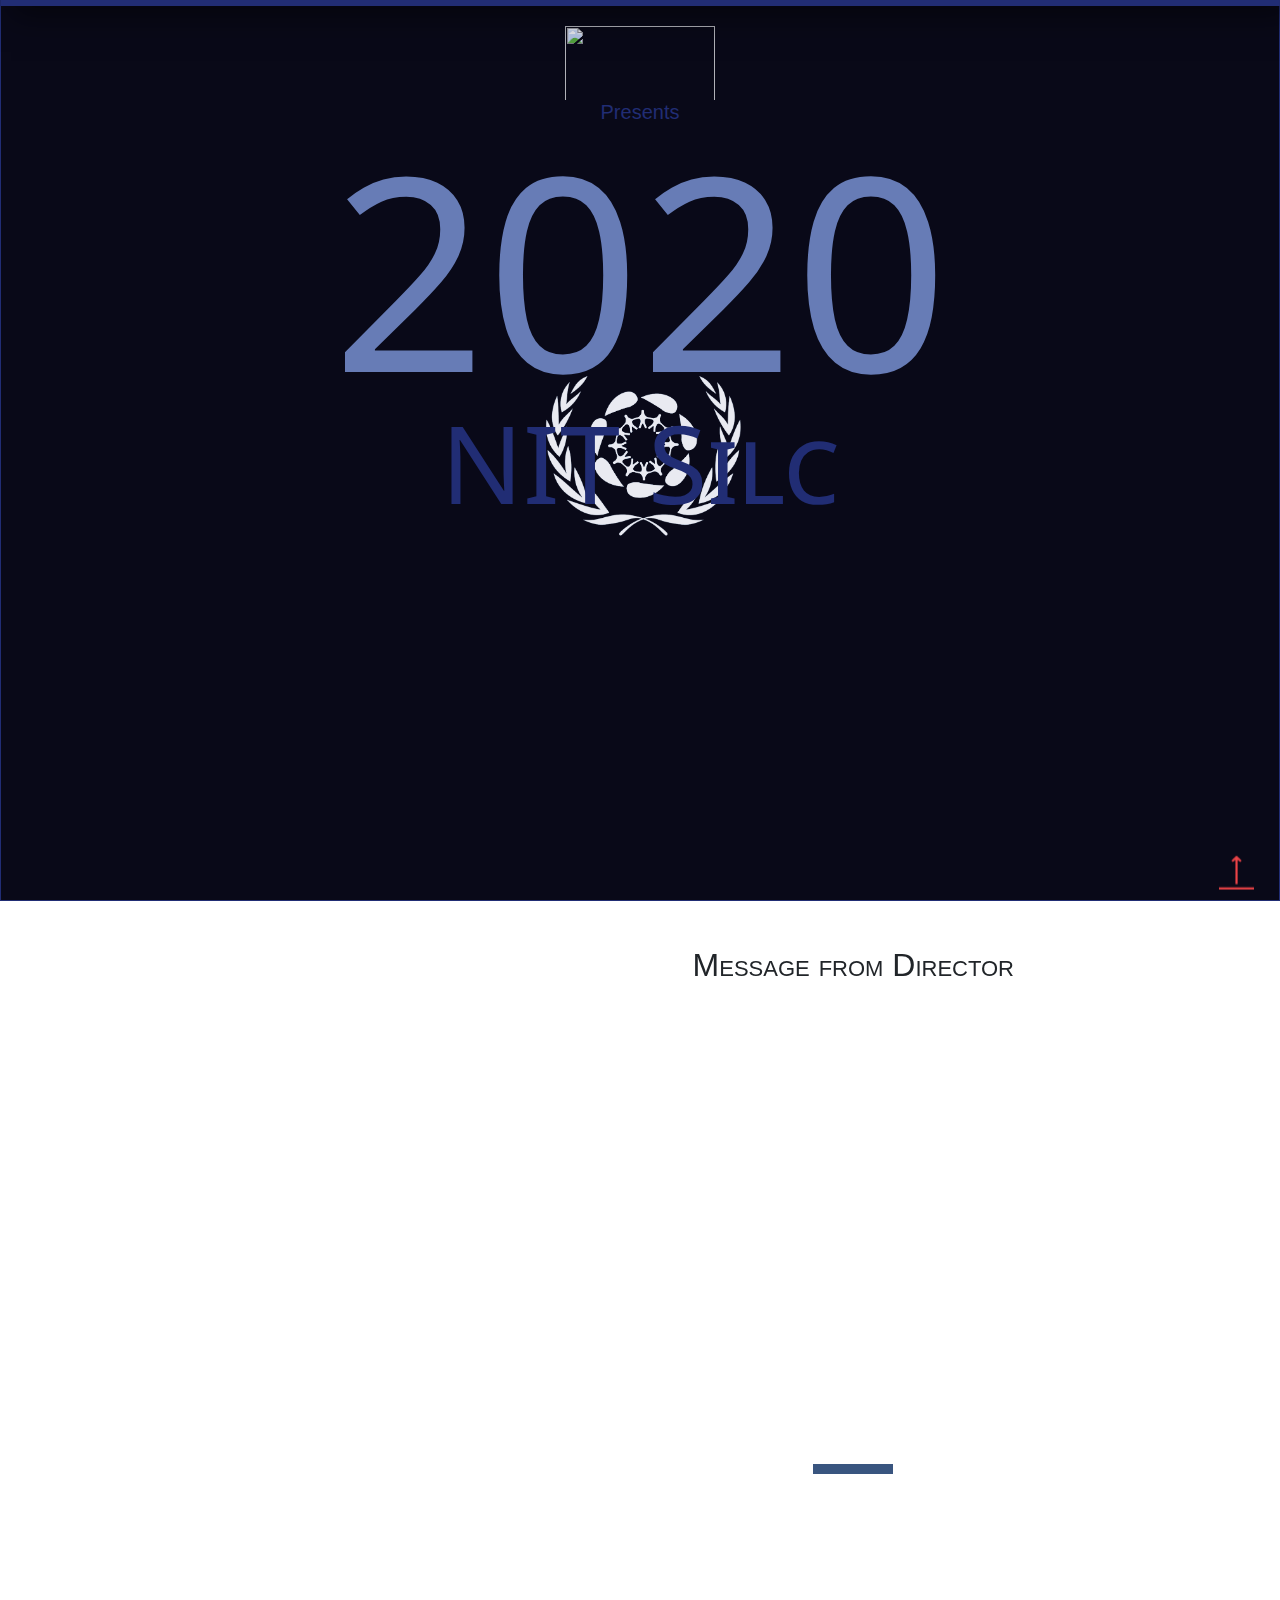
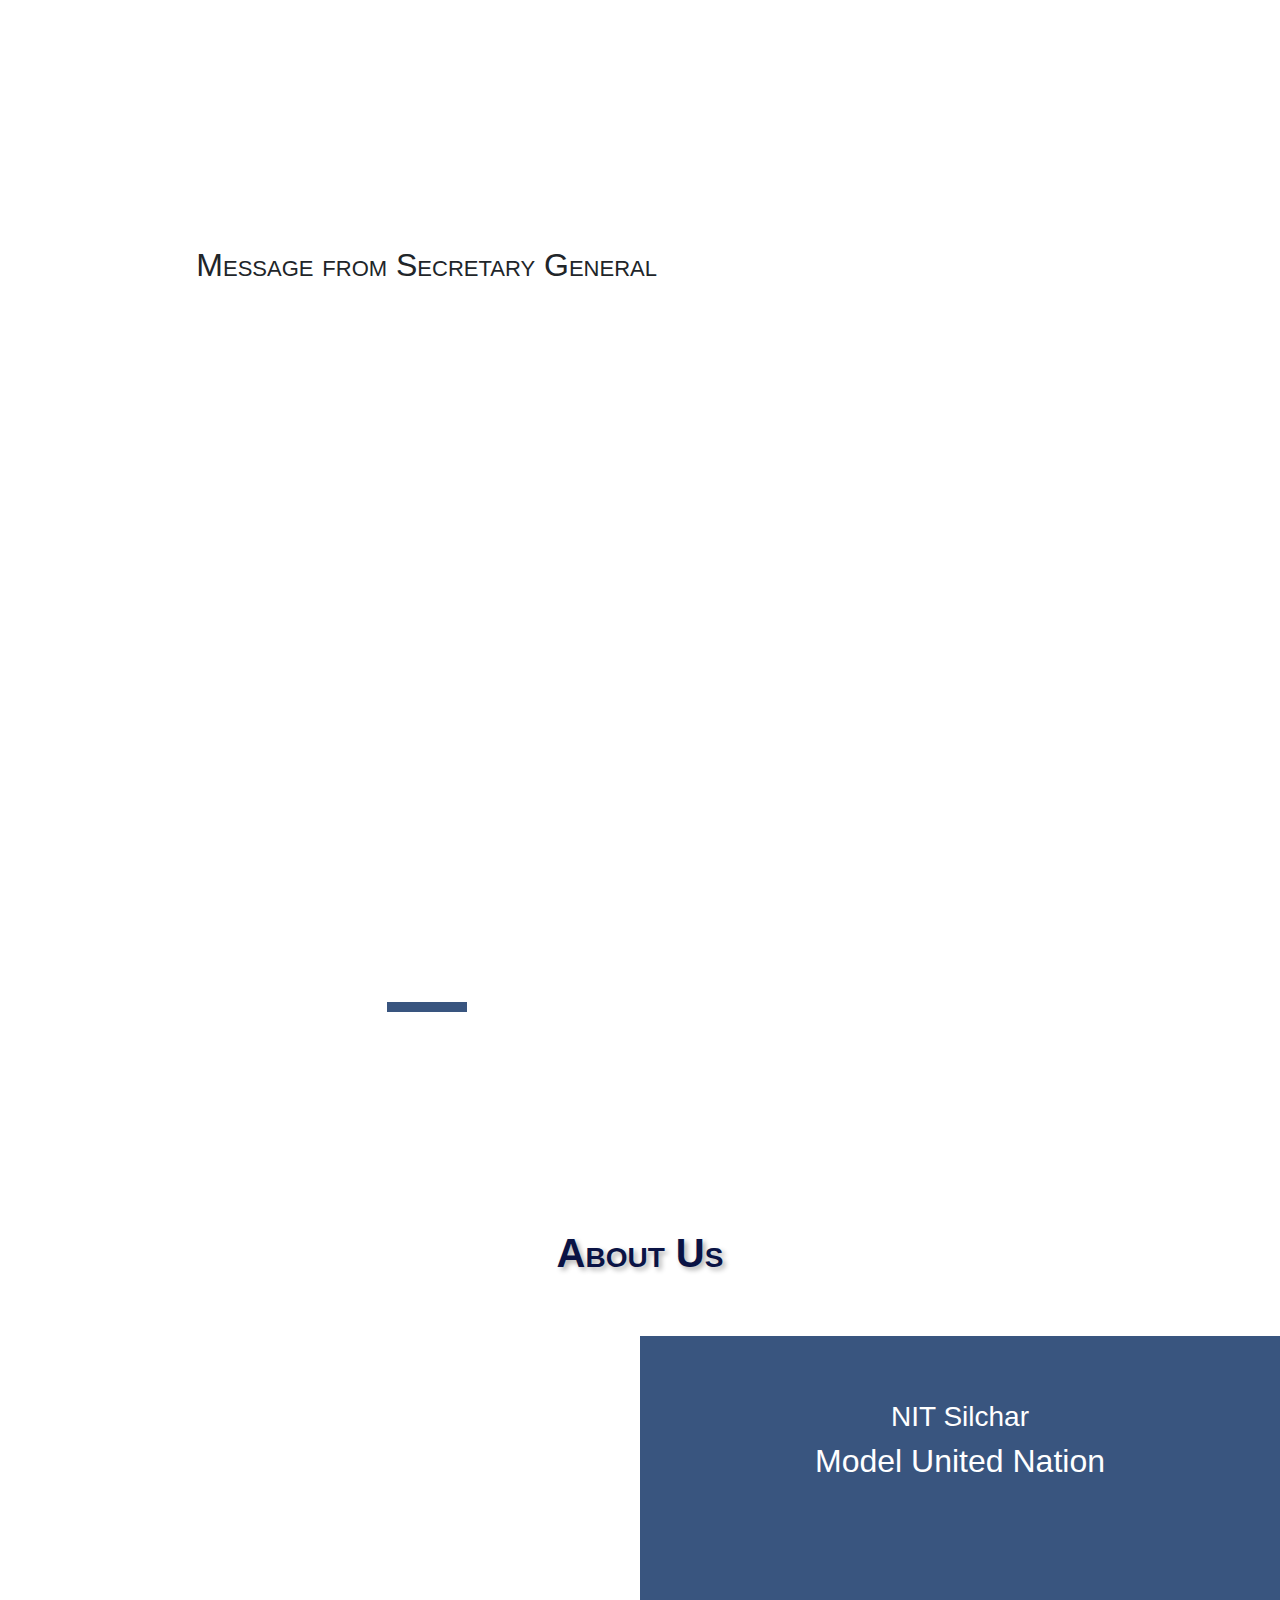
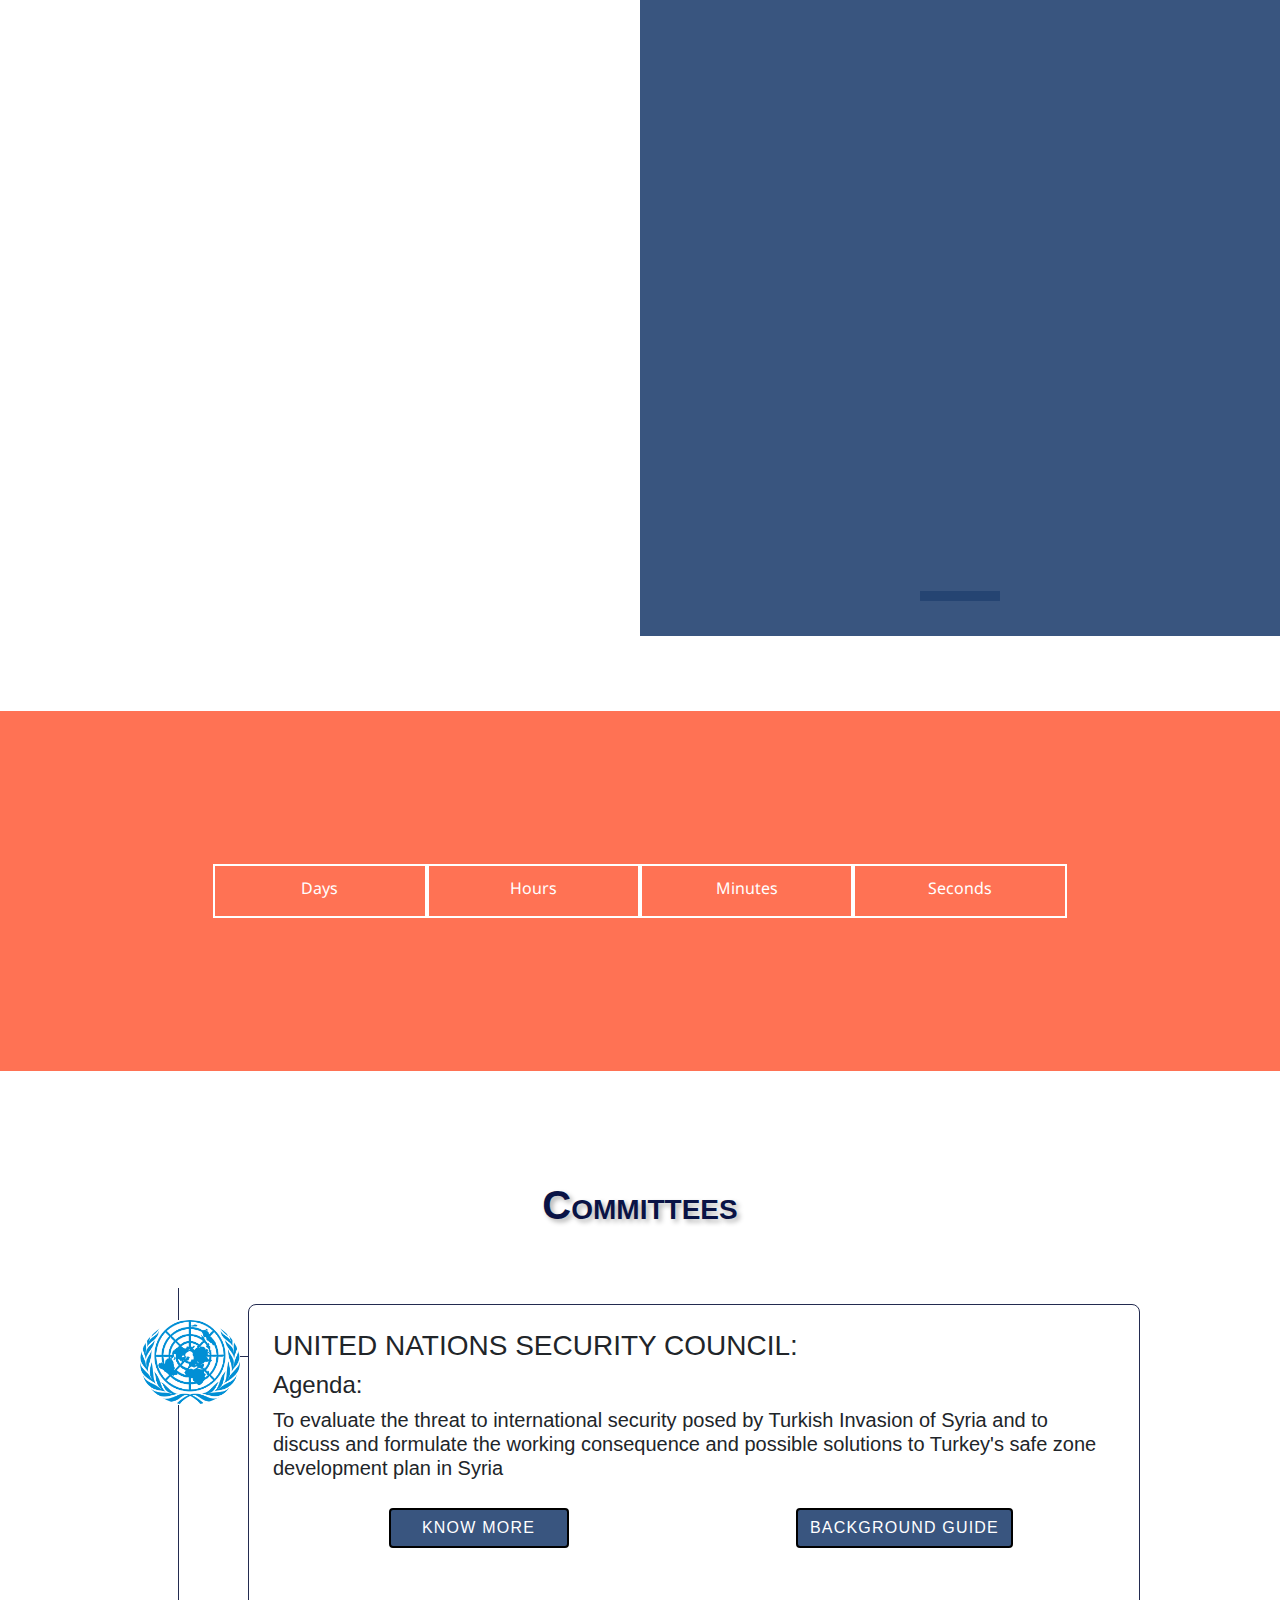
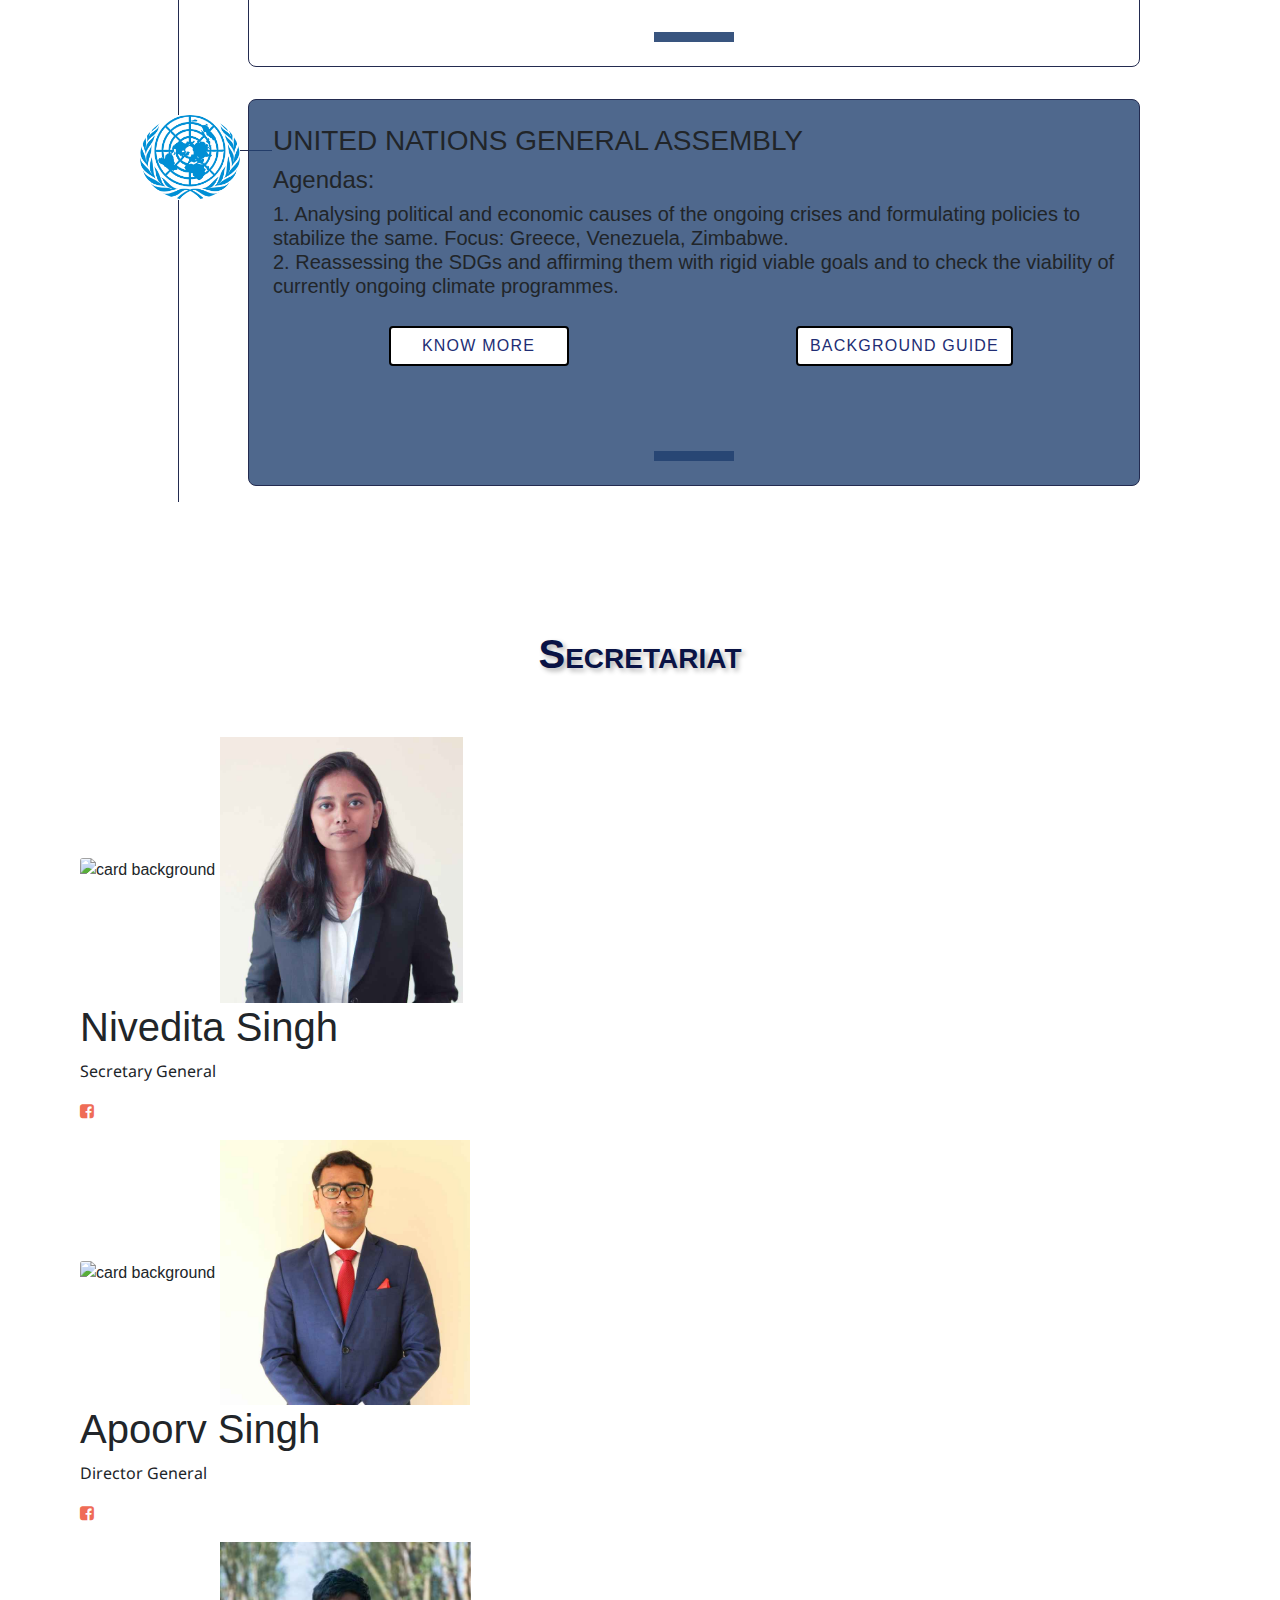
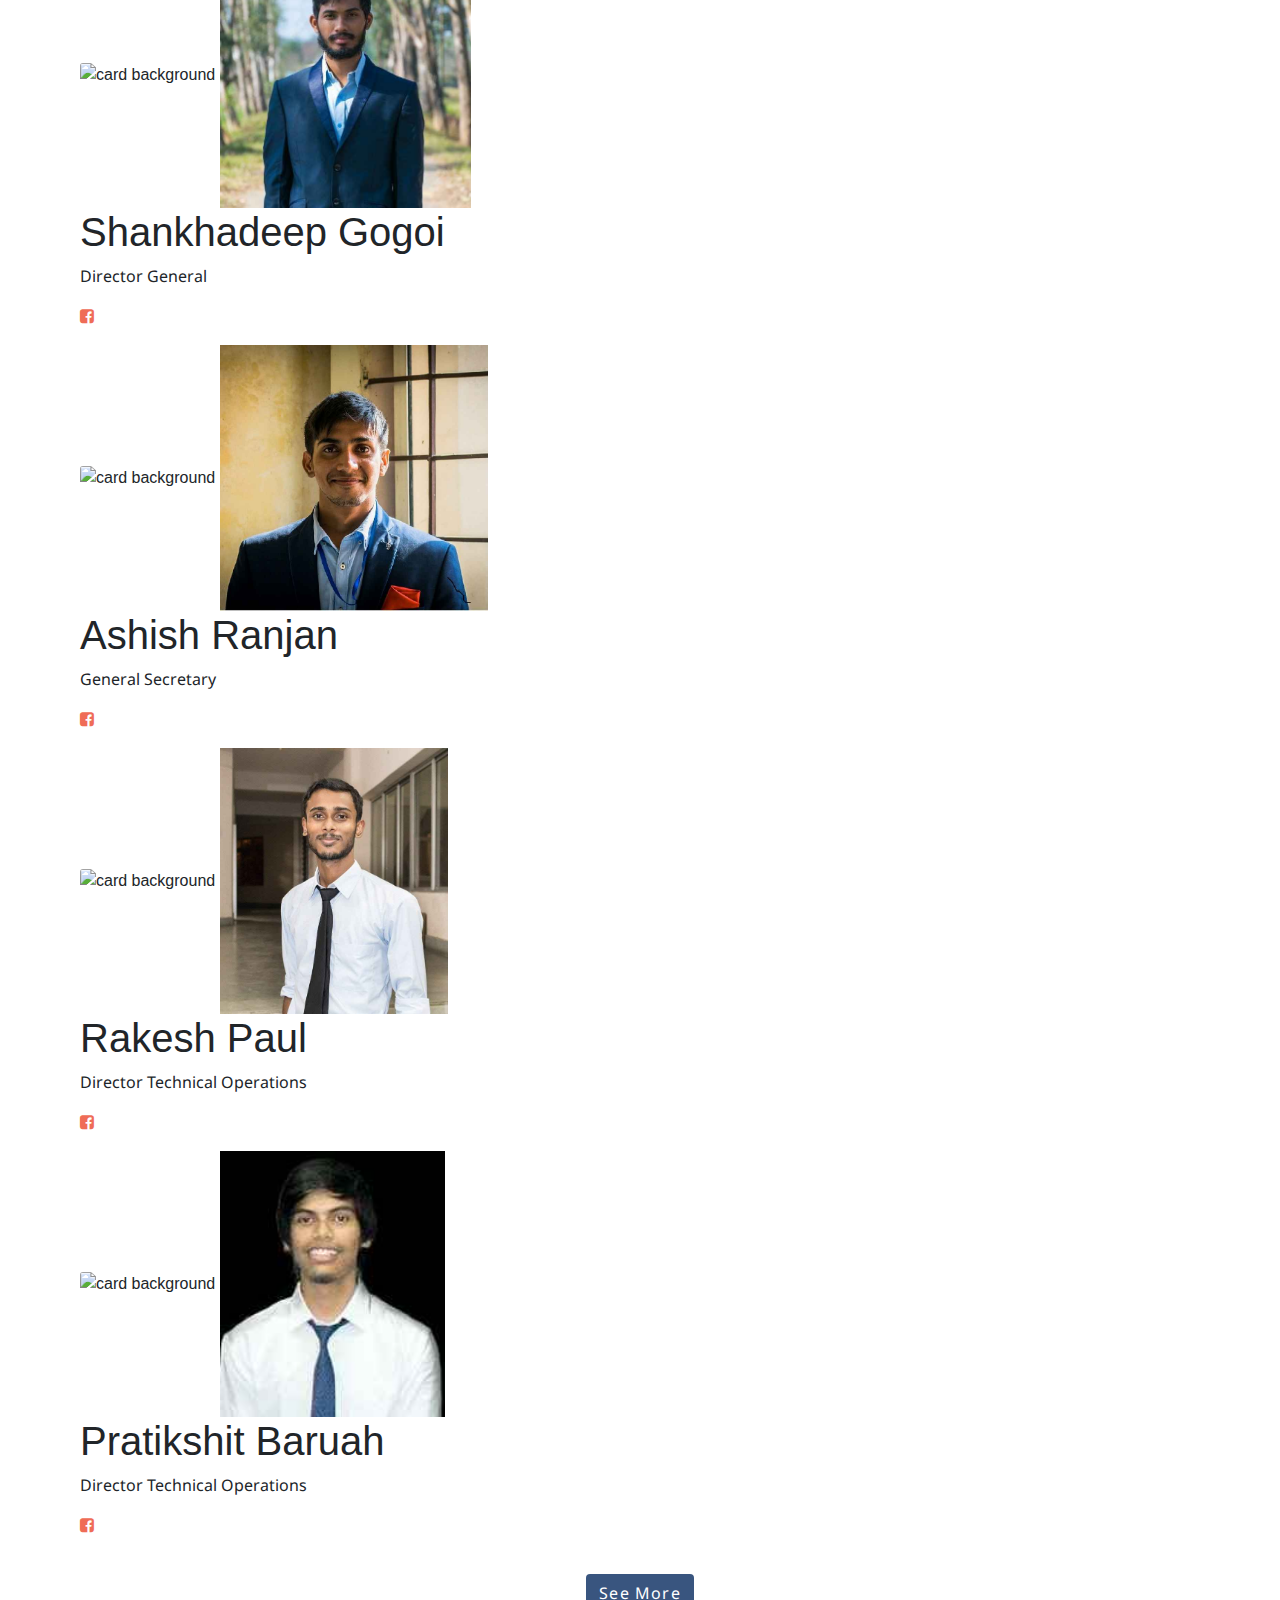
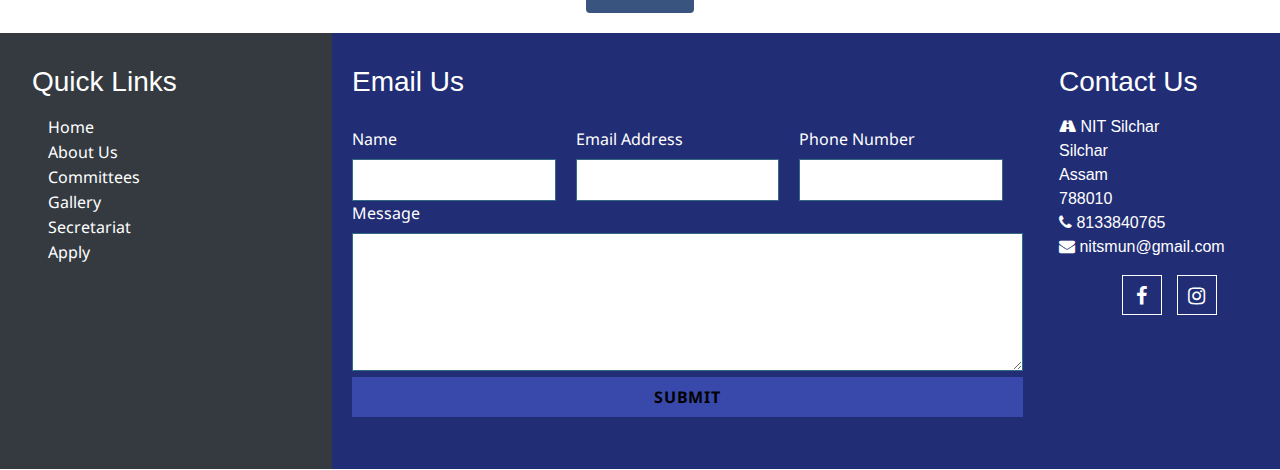
==== commit e5764cf8: "Final Changes" ====
--- a/index.html
+++ b/index.html
@@ -9,8 +9,9 @@
   <link rel="stylesheet" type="text/css" href="css/landing.css">
   <link rel="stylesheet" href="css/bootstrap.min.css">
   <link href="https://unpkg.com/aos@2.3.1/dist/aos.css" rel="stylesheet">
-  <link rel="stylesheet" type="text/css" href="fonts/font-awesome-4.7.0\css\font-awesome.min.css">
-  
+ <!--  <link rel="stylesheet" type="text/css" href="fonts/font-awesome-4.7.0\css\font-awesome.min.css"> -->
+ <link href="https://stackpath.bootstrapcdn.com/font-awesome/4.7.0/css/font-awesome.min.css" rel="stylesheet">
+ <link rel="stylesheet" type="text/css" href="css/styleCard.css"> 
   <title>NITS MUN</title>
   <style>
     a:hover{
@@ -21,7 +22,11 @@
         cursor: pointer;
     }
     .btn{
-        background-color: #7890cd;
+        background-color: #234271e6;
+    }
+    #aboutus p
+    {
+      color: #fff;
     }
   </style>
 </head>
@@ -32,18 +37,18 @@
   <header style="border:1px solid transparent;
   background-size:cover;
   background-image:
-  url('images/new.jpg');background-repeat:no-repeat;background-color:#212D74;background-position:center;min-height:100vh;width:100%;margin-top: -1px;">
+  url('images/1.jpg');background-repeat:no-repeat;background-color:#212D74;background-position:center;min-height:100vh;width:100%;margin-top: -1px;">
     <nav id="myID">
     <div class="hamburger"> 
       <div class="line1"></div>
       <div class="line1"></div>
       <div class="line1"></div>
     </div>
-<div class="container-style">
-  <div class="brand"><img class="rounded-circle" id="image" src="images/logo white1.png" width="90px"></div>
+<div class="container-style" style="height:12vh;">
+  <div class="brand"><img class="rounded-circle" id="image" src="images/logo white1.png" width="90px" style="padding-bottom:12px;margin-left:7%;"></div>
   <div class="tagline">
-    <span class="tagline-style">NIT Silchar</span>
-    <span class="tagline-base">Model United Nations</span>
+    <!-- <span class="tagline-style">NIT Silchar</span>
+    <span class="tagline-base">Model United Nations</span> -->
   </div>
   <div class="navbar-style">
     <ul class="navbar-list">
@@ -56,29 +61,33 @@
     </ul>
   </div>
 </div>
-</nav>
-<div class="d-flex  justify-content-center " style="background-color:rgb(7, 6, 15);opacity:0.9;height:calc(100vh);text-align:center;background-image:url('images/logo white1.png');background-position:center;background-repeat:no-repeat;background-size:150px;">
-  
-  <div>
-      <p  class="edition "style="text-align:center;font-size:40vh;line-height:30vh;color:#861a2d;margin-top:25vh;">2020
+</nav>  
+ <div style="background-color:rgb(7, 6, 15);opacity:0.9;height:100vh;text-align:center;background-image:url('images/logo white1.png');width:100%;background-position:center;background-repeat:no-repeat;background-size:25vh;">
+<img src="images/incandlogo.png" style="text-align:center;width:150px;height:100px;padding-top:2%;">
+  <h5 style="text-align: center;color: #212D74">Presents</h5>
+<div class="d-flex  justify-content-center" style="min-height:100vh;">
+ <div>
+      <p  class="edition "style="text-align:center;font-size:30vh;line-height:30vh;color:rgba(35, 66, 113, 0.9);opacity:0.92">2020
         </p>
-      <p class="text" id="text"style="text-align: center;font-size:15vh;font-variant:small-caps;line-height:12vh;color:#212f74;"></p>
-      <p class="text1" id="text1"style="text-align: center;font-size:15vh;font-variant:small-caps;line-height:12vh;color:#212d74;"></p>
+      <p class="text" id="text"style="text-align: center;font-size:12vh;font-variant:small-caps;line-height:10vh;color:#212f74;"></p>
+      <p class="text1" id="text1"style="text-align: center;font-size:12vh;font-variant:small-caps;line-height:10vh;color:#212d74;"></p>
+</div>
 </div>
 </div>
 </header>
 
 <main id="main-content" style="min-height:100vh">
-    <h2 class="small-director-heading" style="font-variant: small-caps;display:none;padding-top:20px;text-align:center">Message from Director</h2>
+    <h2 class="small-director-heading" style="font-variant: small-caps;display:none;padding-top:20px;text-align:center;">Message from Director</h2>
+    
   <div class="row no-gutters" style="background-color:">
 
     <div class="col-md-1"></div>
 
-    <div class="col-md-5 d-flex justify-content-center align-items-center" style="text-align:center;min-height:100vh">
+    <div class="col-md-4 d-flex justify-content-center align-items-center" style="text-align:center;min-height:100vh">
   
       <img class="img-fluid"src="images/director1.jpg" alt="nits mun logo" style="height:60vh;width:60vh;border-radius:15%" data-aos="flip-down">
     </div>
-    <div class="col-md-5" style="text-align:center;padding-top:5vh;overflow-x:hidden;">
+    <div class="col-md-6" style="text-align:center;padding-top:5vh;overflow-x:hidden;">
       <h2 class="large-director-heading" style="font-variant: small-caps;">Message from Director</h2>
       
       <p style="text-align:justify;padding:30px;font-size:1.1rem" data-aos="flip-up">
@@ -107,7 +116,7 @@
       <br>
       Director, NIT Silchar,<br>
     </p>
-      <div class="line-bottom" style="width:80px;height:10px;background-color:#212D74;margin-left:calc(50% - 40px)"></div>
+      <div class="line-bottom" style="width:80px;height:10px; background: #234271e6/*background-color:#212D74*/;margin-left:calc(50% - 40px)"></div>
     </div>
     <div class="col-md-1"></div>
   </div>
@@ -115,7 +124,7 @@
 
     <div class="row no-gutters largescreen-secretary">
     <div class="col-md-1"></div>
-    <div class="col-md-5" style="text-align:center;padding-top:5vh;overflow-x:hidden;">
+    <div class="col-md-6" style="text-align:center;padding-top:5vh;overflow-x:hidden;">
       <h2 style="font-variant: small-caps;">Message from Secretary General</h2>
       
       <p style="text-align:justify;padding:30px;font-size:1.1rem" data-aos="flip-up">
@@ -123,12 +132,12 @@
 <br>
         It is with utmost honour and pride that I,
          Nivedita Singh, Secretary General of NITS MUN 2020, 
-         welcome you to the 8th annual Model United Nations 
+         welcome you to the 7th annual Model United Nations 
          conference at National Institute of Technology,  
          Silchar in February 2020.
         <br>
         NIT Silchar Model United Nations Conference (NITS MUN) 
-         since its inception in 2013 has only grown in its successive 
+         since its inception in 2014 has only grown in its successive 
          editions not just in terms of number of participants but also the scale
          of the conference.   <!--This Year……….(will be added once agenda is finalized.   -->
         <br>
@@ -153,9 +162,9 @@
         
   
     </p>
-    <div class="line-bottom" style="width:80px;height:10px;background-color:#212D74;margin-left:calc(50% - 40px)"></div>
-    </div>
-    <div class="col-md-5 d-flex justify-content-center align-items-center" style="text-align:center;min-height:100vh">
+    <div class="line-bottom" style="width:80px;height:10px;/*background-color:#212D74;*/ background: #234271e6;margin-left:calc(50% - 40px)"></div>
+    </div>
+    <div class="col-md-4 d-flex justify-content-center align-items-center" style="text-align:center;min-height:100vh">
      <img class="img-fluid"src="images/nivedita2.jpg" alt="nits mun logo" style="height:60vh;border-radius:15%" data-aos="flip-down">
     </div>
     <div class="col-md-1"></div>
@@ -177,12 +186,12 @@
   
           It is with utmost honour and pride that I,
            Nivedita Singh, Secretary General of NITS MUN 2020, 
-           welcome you to the 8th annual Model United Nations 
+           welcome you to the 7th annual Model United Nations 
            conference at National Institute of Technology,  
            Silchar in February 2020.
           <br>
           NIT Silchar Model United Nations Conference (NITS MUN) 
-           since its inception in 2013 has only grown in its successive 
+           since its inception in 2014 has only grown in its successive 
            editions not just in terms of number of participants but also the scale
            of the conference.  <!--  This Year……….(will be added once agenda is finalized.   -->
           <br>
@@ -206,7 +215,7 @@
           
     
       </p>
-      <div class="line-bottom" style="width:80px;height:10px;background-color:#212D74;margin-left:calc(50% - 40px)"></div>
+      <div class="line-bottom" style="width:80px;height:10px;/*background-color:#212D74;*/ background: #234271e6;margin-left:calc(50% - 40px)"></div>
     </div>
     <div class="col-md-1"></div>
   </div>
@@ -218,13 +227,13 @@
 <div class="row no-gutters" >
   
     <div class="col-md-6 d-flex justify-content-center align-items-center" style="text-align:center;min-height:100vh;">
-     <img class="img-fluid rounded-circle" src="images/logo new1.png" alt="nits mun logo"  style="margin-top:30%;"data-aos="fade-left">
-    </div>
-    <div class="col-md-6" style="text-align:center;padding-top:2vh;background:#aec2f3;padding-top:5%">
-      <h3>NIT Silchar</h3>
-      <h2>Model United Nation</h2>
+     <img class="img-fluid rounded-circle" src="images/New LOGO.png" alt="nits mun logo"  style="margin-top:30%;"data-aos="fade-left">
+    </div>
+    <div class="col-md-6" style="text-align:center;padding-top:2vh;/*background:#aec2f3;*/ background:#234271e6;padding-top:5%">
+      <h3 style="color:#fff">NIT Silchar</h3>
+      <h2 style="color:#fff">Model United Nation</h2>
       
-      <p style="text-align:justify;padding:30px" data-aos="fade-right">
+      <p style="text-align:justify;padding:30px" data-aos="fade-right" style="color:#fff">
           NIT Silchar Model United Nations is a three-day simulation of United Nations for students held annually at NIT Silchar campus in Silchar, Assam. At NITS MUN, delegates gain insight into the workings of the United Nations and the dynamics of international relations by assuming the roles of world leaders and international decision makers. NITS MUN is an exciting opportunity for young leaders to debate the most pressing issues of the day and to draft innovative, creative solutions. Participants will develop several skills throughout this process, including but not limited to: public speaking, negotiation, teamwork, leadership, and policy crafting.
           <br>
           True to the spirit of the United Nations, NIT Silchar MUN strives to foster a constructive forum for open dialogue on a range of complex issues, including international peace and security and economic and social progress. We ask delegates to think critically about the world around them, and to think in new and ambitious ways. 
@@ -232,7 +241,7 @@
           NIT Silchar MUN is based on the fundamental ideas of diplomacy, equality and self- expression. It is these ideals, carried forth by the enthusiasm and vigour of youth, which serve to form the base for our Model United Nations. The United Nations is “a centre for harmonising the actions of nations”. NIT Silchar MUN strives to uphold this same standard of excellence and to thus continue this noble intention. A truly committed delegate will always leave the conference with a further enhanced sense of confidence, a greater comprehension of our world as an integral whole and sharpened debating skills.
           
     </p>
-    <div class="line-bottom" style="width:80px;height:10px;margin-bottom:5%;background-color:#212D74;margin-left:calc(50% - 40px)"></div>
+    <div class="line-bottom" style="width:80px;height:10px;margin-bottom:5%;/*background-color:#212D74;*/ background: #234271e6;margin-left:calc(50% - 40px)"></div>
     </div>
     </div>
   </div></div>
@@ -241,27 +250,27 @@
 
 
 
-<div class="row no-gutters countdown-container" style="margin-top:75px;padding: 30px;background-color:#2a3990 ;color:#fff;">
+<div class="row no-gutters countdown-container" style="margin-top:75px;background-color:rgba(255, 87, 51, 0.84);color:#fff;display:flex;height:40vh;align-items:center;">
     <div class="col-md-2">
     </div>
     <div class="col-md-8">
       <div class="row no-gutters">
     <div class="col-3 countdown" style="text-align:center;">
+      <div id="days"></div>
       <p>Days</p>
-      <div id="days"></div>
     </div>
     <div class="col-3 countdown" style="text-align:center;">
-      <p>Hours</p>
       <div id="hours"></div>
-  
-    </div>
-    <div class="col-3 countdown" style="text-align:center;">
-      <p>Minutes</p>
+           <p>Hours</p>
+    </div>
+    <div class="col-3 countdown" style="text-align:center;"> 
       <div id="minutes"></div>
+         <p>Minutes</p>
     </div>
    <div class="col-3 countdown" style="text-align:center;">
-      <p>Seconds</p>
-      <div id="seconds"></div>
+         <div id="seconds"></div>
+            <p>Seconds</p>
+
     </div>
   </div>
   </div>
@@ -275,25 +284,25 @@
  <div class="item">
     <div class="image-item">
       <div style="background-color:#fff">
-        <img src="images/unhrc.png" />
+        <img src="images/unga.png" />
        
       </div>
     </div>
     <div class="details">
       <div style="background-color: #fff;">
           <h3>
-              UNITED NATIONS HUMAN RIGHTS COUNCIL</h3>
-              <h4>Agenda : Coming Soon</h4>
+              UNITED NATIONS SECURITY COUNCIL:</h3>
+              <h4>Agenda:</h4><h5>To evaluate the threat to international security posed by Turkish Invasion of Syria and to discuss and formulate the working consequence and possible solutions to Turkey's safe zone development plan in Syria</h5>
               <div class="row no-gutters">
-                <div class="col-sm-6 d-flex justify-content-center"><button type="button" style="color:#212d74;margin-right:10px"
+                <div class="col-sm-6 d-flex justify-content-center"><button type="button" style="color:#fff;margin-right:10px"
                    class="btn button-committee" data-container="body" data-toggle="popover" 
-                   data-placement="bottom" data-content="Coming Soon.">
+                   data-placement="bottom" data-content="The Security Council has primary responsibility for the maintenance of international peace and security. The Security Council takes the lead in determining the existence of a threat to the peace or act of aggression. It calls upon the parties to a dispute to settle it by peaceful means and recommends methods of adjustment or terms of the settlement.">
                     KNOW MORE
                   </button></div>
-                  <div class="col-sm-6 d-flex justify-content-center"><button class="btn button-committee" style="color:#212d74">BACKGROUND GUIDE</button></div>
+                  <div class="col-sm-6 d-flex justify-content-center"><button class="btn button-committee" style="color:#fff">BACKGROUND GUIDE</button></div>
               </div>
               
-              <div class="line-bottom" style="width:80px;height:10px;margin-top:10%;background-color:#212d74;margin-left:calc(50% - 40px)"></div>
+              <div class="line-bottom" style="width:80px;height:10px;margin-top:10%;/*background-color:#212d74;*/ background: #234271e6;margin-left:calc(50% - 40px)"></div>
                 
        </div>
     </div>
@@ -306,20 +315,21 @@
       </div>
     </div>
     <div class="details" >
-      <div  style="background-color: #aec2f3;">
+      <div  style="/*background-color: #aec2f3;*/ background:rgba(35, 66, 113, 0.8);">
           <h3>
               UNITED NATIONS GENERAL ASSEMBLY</h3>
-              <h4>Agenda : Coming Soon</h4>
+              <h4>Agendas:</h4><h5>1. Analysing political and economic causes of the ongoing crises and formulating policies to stabilize the same. Focus: Greece, Venezuela, Zimbabwe.<br>
+2. Reassessing the SDGs and affirming them with rigid viable goals and to check the viability of currently ongoing climate programmes.</h5>
               <div class="row no-gutters">
-                  <div class="col-sm-6 d-flex justify-content-center"><button type="button" style="outline:none;color:#212d74;margin-right:10px"
+                  <div class="col-sm-6 d-flex justify-content-center"><button type="button" style="outline:none;color:#212d74;margin-right:10px;background-color:#fff"
                      class="btn button-committee btn-control-no-border" data-container="body" data-toggle="popover" data-placement="bottom"
-                      data-content="Coming Soon.">
+                      data-content=" In United Nations General Assembly - one of the six main organs of the UN -The Member States of the Organization are represented to discuss and work together on a wide array of international issues covered by the Charter of the United Nations, such as development, peace, and security, international law, etc.">
                       KNOW MORE
                     </button></div>
-                    <div class="col-sm-6 d-flex justify-content-center"><button style="color:#212d74" class="btn button-committee">BACKGROUND GUIDE</button></div>
+                    <div class="col-sm-6 d-flex justify-content-center"><button style="color:#212d74;background-color: #fff" class="btn button-committee">BACKGROUND GUIDE</button></div>
                 </div>
                 <div class="line-bottom" 
-                style="width:80px;height:10px;background-color:#212d74;margin-top:10%;margin-left:calc(50% - 40px)"></div>
+                style="width:80px;height:10px;/*background-color:#212d74;*/ background: #234271e6;margin-top:10%;margin-left:calc(50% - 40px)"></div>
               
       </div>
         
@@ -327,282 +337,77 @@
     </div>
   </div>
   
-  <div class="item">
-    <div class="image-item">
-      <div style="background-color: #fff;">
-        <img src="images/unga.png" />
-      </div>
-    </div>
-    <div class="details">
-      <div style="background-color: #fff;">
-          <h3>
-              To be Announced</h3>
-              <h4>Agenda : Coming Soon</h4>
-              <div class="row no-gutters">
-                <div class="col-sm-6 d-flex justify-content-center"><button type="button" style="color:#212d74;margin-right:10px"
-                   class="btn button-committee" data-container="body" data-toggle="popover" 
-                   data-placement="bottom" data-content="Coming Soon.">
-                    KNOW MORE
-                  </button></div>
-                  <div class="col-sm-6 d-flex justify-content-center"><button class="btn button-committee" style="color:#212d74">BACKGROUND GUIDE</button></div>
-              </div>
-              
-              <div class="line-bottom" style="width:80px;height:10px;margin-top:10%;background-color:#212d74;margin-left:calc(50% - 40px)"></div>
-                
-        </div>
-    </div>
-  </div>
 <!-- team alteenate ends -->
     <!-- team -->
      
     <div class="team-area" id="team">
         <h1 class="team_text">Secretariat</h1>
         <div class="container">
-          <div class="row">
-            <div class="col-md-3 col-sm-6 col-xs-12">
-              <div class="single-team">
-                <div class="img-area">
-                  <img src="images/nivedita2.jpg" class="img-responsive" alt="">
-                  <div class="social">
-                    <ul class="list-inline">
-                    <li><a href="https://www.facebook.com/nivedita.singh.94009"><i class="fa fa-facebook"></i></a></li>
-                <!-- <li><a href="https://www.linkedin.com/in/niveditasingh98/"><i class="fa fa-linkedin"></i></a></li> -->
-                    </ul>
+  <div class="card-wrapper">
+             <div class="card-team">
+                          <img src="./images/1.jpg" alt="card background" class="card-img">
+                          <img src="./images/nivedita2.jpg" alt="profile image" class="profile-img">
+                          <h1>Nivedita Singh</h1>
+                          <p class="job-title">Secretary General</p>
+                          <ul class="social-media">
+                              <li><a href="https://www.facebook.com/nivedita.singh.94009" target="_blank"><i class="fa fa-facebook-square"></i></a></li>
+                          </ul>
+                      </div>
+                      <div class="card-team">
+                          <img src="./images/1.jpg" alt="card background" class="card-img">
+                          <img src="./images/apoorv.jpg" alt="profile image" class="profile-img">
+                          <h1>Apoorv Singh</h1>
+                          <p class="job-title">Director General</p>
+                          <ul class="social-media">
+                              <li><a href="https://www.facebook.com/apoorvsingh1999" target="_blank"><i class="fa fa-facebook-square"></i></a></li>
+                          </ul>
+                      </div>
+                       <div class="card-team">
+                          <img src="./images/1.jpg" alt="card background" class="card-img">
+                          <img src="./images/shankhadeep.jpg" alt="profile image" class="profile-img">
+                          <h1>Shankhadeep Gogoi</h1>
+                          <p class="job-title">Director General</p>
+                          <ul class="social-media">
+                              <li><a href="https://www.facebook.com/shankhadeep.gogoi" target="_blank"><i class="fa fa-facebook-square"></i></a></li>
+                          </ul>
+                      </div>
+                      <div class="card-team">
+                          <img src="./images/1.jpg"alt="card background" class="card-img">
+                          <img src="./images/ashish.jpg" alt="profile image" class="profile-img">
+                          <h1>Ashish Ranjan</h1>
+                          <p class="job-title">General Secretary</p>
+                          <ul class="social-media">
+                              <li><a href="https://www.facebook.com/whyisashish"target="_blank"><i class="fa fa-facebook-square"></i></a></li>
+                          </ul>
+                      </div>
+                       
+      
                   </div>
+                  <div class="card-wrapper">
+                     <div class="card-team">
+                          <img src="./images/1.jpg" alt="card background" class="card-img">
+                          <img src="./images/rakesh.jpg" alt="profile image" class="profile-img">
+                          <h1>Rakesh Paul</h1>
+                          <p class="job-title">Director Technical Operations</p>
+                          <ul class="social-media">
+                              <li><a href="https://www.facebook.com/rakesh.paul.330" target="_blank"><i class="fa fa-facebook-square"></i></a></li>
+                          </ul>
+                      </div>
+                    <div class="card-team">
+                          <img src="./images/1.jpg"alt="card background" class="card-img">
+                          <img src="./images/pratikshit.jpg" alt="profile image" class="profile-img">
+                          <h1>Pratikshit Baruah</h1>
+                          <p class="job-title">Director Technical Operations</p>
+                          <ul class="social-media">
+                              <li><a  href="https://www.facebook.com/pratikshit.baruah" target="_blank"><i class="fa fa-facebook-square"></i></a></li>
+                          </ul>
+                      </div>
+                    </div>
+                    </div>
                 </div>
-                <div class="img-text" data-toggle="modal" data-target="#exampleModalCenter1">
-                  <h4>Nivedita Singh</h4>
-                  <h5>Secretary General</h5>
-                </div>
-                <div class="modal fade" id="exampleModalCenter1" tabindex="-1" role="dialog" aria-labelledby="exampleModalCenterTitle1" aria-hidden="true">
-  <div class="modal-dialog modal-dialog-centered" role="document">
-    <div class="modal-content">
-           <div class="modal-header">
-        <h5 class="modal-title" id="exampleModalLabel">Nivedita Singh</h5>
-        <button type="button" class="close" data-dismiss="modal" aria-label="Close">
-          <span aria-hidden="true">&times;</span>
-        </button>
-      </div>
-      <div class="modal-body" id="modal-body1" style="background:#aec2f3;padding: 50px;">
-       Lorem ipsum dolor sit amet, consectetur adipisicing elit, sed do eiusmod
-        tempor incididunt ut labore et dolore magna aliqua. Ut enim ad minim veniam,
-        quis nostrud exercitation ullamco laboris nisi ut aliquip ex ea commodo
-        consequat. Duis aute irure dolor in reprehenderit in voluptate velit esse
-        cillum dolore eu fugiat nulla pariatur. Excepteur sint occaecat cupidatat non
-        proident, sunt in culpa qui officia deserunt mollit anim id est laborum.
-      </div>
-      <div class="modal-footer">
-        <button type="button" class="btn btn-secondary" data-dismiss="modal">Close</button>
-      </div>
-    </div>
-  </div>
+<!-- 
 </div>
-              </div>
-            </div>
-            <div class="col-md-3 col-sm-6 col-xs-12">
-              <div class="single-team">
-                <div class="img-area">
-                  <img src="images/apoorv.jpg" class="img-responsive" alt="">
-                  <div class="social">
-                    <ul class="list-inline">
-                      <li><a href="https://www.facebook.com/apoorvsingh1999"><i class="fa fa-facebook"></i></a></li>
-               <!--  <li><a href="https://www.linkedin.com/in/apoorvsingh1999/"><i class="fa fa-linkedin"></i></a></li> -->
-                    </ul>
-                  </div>
-                </div>
-                <div class="img-text" data-toggle="modal" data-target="#exampleModalCenter2">
-                  <h4>Apoorv Singh</h4>
-                  <h5>Director General</h5>
-                </div>
-<div class="modal fade" id="exampleModalCenter2" tabindex="-1" role="dialog" aria-labelledby="exampleModalCenterTitle2" aria-hidden="true">
-  <div class="modal-dialog modal-dialog-centered" role="document">
-    <div class="modal-content">
-           <div class="modal-header">
-        <h5 class="modal-title" id="exampleModalLabel">Apoorv Singh</h5>
-        <button type="button" class="close" data-dismiss="modal" aria-label="Close">
-          <span aria-hidden="true">&times;</span>
-        </button>
-      </div>
-      <div class="modal-body" id="modal-body2"  style="background:#aec2f3;padding: 50px;">
-       Lorem ipsum dolor sit amet, consectetur adipisicing elit, sed do eiusmod
-        tempor incididunt ut labore et dolore magna aliqua. Ut enim ad minim veniam,
-        quis nostrud exercitation ullamco laboris nisi ut aliquip ex ea commodo
-        consequat. Duis aute irure dolor in reprehenderit in voluptate velit esse
-        cillum dolore eu fugiat nulla pariatur. Excepteur sint occaecat cupidatat non
-        proident, sunt in culpa qui officia deserunt mollit anim id est laborum.
-      </div>
-      <div class="modal-footer">
-        <button type="button" class="btn btn-secondary" data-dismiss="modal">Close</button>
-      </div>
-    </div>
-  </div>
-</div>
-              </div>
-            </div>
-            <div class="col-md-3 col-sm-6 col-xs-12">
-              <div class="single-team">
-                <div class="img-area">
-                  <img src="images/shankhadeep.jpg" class="img-responsive" alt="">
-                  <div class="social">
-                    <ul class="list-inline">
-                      <li><a href="https://www.facebook.com/shankhadeep.gogoi"><i class="fa fa-facebook"></i></a></li>
-                <!-- <li><a href="https://www.linkedin.com/in/shankhadeep-gogoi-557932133/"><i class="fa fa-linkedin"></i></a></li> -->
-                    </ul>
-                  </div>
-                </div>
-                <div class="img-text" data-toggle="modal" data-target="#exampleModalCenter3">
-                  <h4> Shankhadeep Gogoi</h4>
-                  <h5>Director General</h5>
-                </div>
-                 <div class="modal fade" id="exampleModalCenter3" tabindex="-1" role="dialog" aria-labelledby="exampleModalCenterTitle3" aria-hidden="true">
-  <div class="modal-dialog modal-dialog-centered" role="document">
-    <div class="modal-content">
-           <div class="modal-header">
-        <h5 class="modal-title" id="exampleModalLabel">Shankhadeep Gogoi</h5>
-        <button type="button" class="close" data-dismiss="modal" aria-label="Close">
-          <span aria-hidden="true">&times;</span>
-        </button>
-      </div>
-      <div class="modal-body" id="modal-body3"  style="background:#aec2f3;padding: 50px;">
-       Lorem ipsum dolor sit amet, consectetur adipisicing elit, sed do eiusmod
-        tempor incididunt ut labore et dolore magna aliqua. Ut enim ad minim veniam,
-        quis nostrud exercitation ullamco laboris nisi ut aliquip ex ea commodo
-        consequat. Duis aute irure dolor in reprehenderit in voluptate velit esse
-        cillum dolore eu fugiat nulla pariatur. Excepteur sint occaecat cupidatat non
-        proident, sunt in culpa qui officia deserunt mollit anim id est laborum.
-      </div>
-        <div class="modal-footer">
-        <button type="button" class="btn btn-secondary" data-dismiss="modal">Close</button>
-      </div>
-    </div>
-  </div>
-</div>
-              </div>
-            </div>
-            <div class="col-md-3 col-sm-6 col-xs-12">
-              <div class="single-team">
-                <div class="img-area">
-                  <img src="images/ashish.jpg" class="img-responsive" alt="">
-                  <div class="social">
-                    <ul class="list-inline">
-                      <li><a href="https://www.facebook.com/whyisashish"><i class="fa fa-facebook"></i></a></li>
-               <!--  <li><a href="https://linkedin.com/in/ashish-ranjan-72666813b?fbclid=IwAR3w2vZmUtbJa5db5dQJ32XWkfdnP2tV1SaTw-xSdXvsFg846zjjinqN7ZU"><i class="fa fa-linkedin"></i></a></li> -->
-                    </ul>
-                  </div>
-                </div>
-                <div class="img-text" data-toggle="modal" data-target="#exampleModalCenter4">
-                  <h4>Ashish Ranjan</h4>
-                  <h5>General Secretary</h5>
-                </div>
-                <div class="modal fade" id="exampleModalCenter4" tabindex="-1" role="dialog" aria-labelledby="exampleModalCenterTitle4" aria-hidden="true">
-  <div class="modal-dialog modal-dialog-centered" role="document">
-    <div class="modal-content">
-           <div class="modal-header">
-        <h5 class="modal-title" id="exampleModalLabel">Ashish Ranjan</h5>
-        <button type="button" class="close" data-dismiss="modal" aria-label="Close">
-          <span aria-hidden="true">&times;</span>
-        </button>
-      </div>
-      <div class="modal-body" id="modal-body4"  style="background:#aec2f3;padding: 50px;">
-       Lorem ipsum dolor sit amet, consectetur adipisicing elit, sed do eiusmod
-        tempor incididunt ut labore et dolore magna aliqua. Ut enim ad minim veniam,
-        quis nostrud exercitation ullamco laboris nisi ut aliquip ex ea commodo
-        consequat. Duis aute irure dolor in reprehenderit in voluptate velit esse
-        cillum dolore eu fugiat nulla pariatur. Excepteur sint occaecat cupidatat non
-        proident, sunt in culpa qui officia deserunt mollit anim id est laborum.
-      </div>
-        <div class="modal-footer">
-        <button type="button" class="btn btn-secondary" data-dismiss="modal">Close</button>
-      </div>
-    </div>
-  </div>
-</div>
-              </div>
-            </div>
-            <div class="col-md-3"></div>
-            <div class="col-md-3 col-sm-6 col-xs-12">
-              <div class="single-team">
-                <div class="img-area">
-                  <img src="images/rakesh.jpg" class="img-responsive" alt="">
-                  <div class="social">
-                    <ul class="list-inline">
-                       <li><a href="https://www.facebook.com/rakesh.paul.330"><i class="fa fa-facebook"></i></a></li>
-                <!-- <li><a href="https://www.linkedin.com/in/rakeshpaul-nits/"><i class="fa fa-linkedin"></i></a></li> -->
-                    </ul>
-                  </div>
-                </div>
-                <div class="img-text" data-toggle="modal" data-target="#exampleModalCenter5">
-                  <h4>Rakesh Paul</h4>
-                  <h5>Director Technical Operations</h5>
-                </div>
-                <div class="modal fade" id="exampleModalCenter5" tabindex="-1" role="dialog" aria-labelledby="exampleModalCenterTitle5" aria-hidden="true">
-  <div class="modal-dialog modal-dialog-centered" role="document">
-    <div class="modal-content">
-           <div class="modal-header">
-        <h5 class="modal-title" id="exampleModalLabel">Rakesh Paul</h5>
-        <button type="button" class="close" data-dismiss="modal" aria-label="Close">
-          <span aria-hidden="true">&times;</span>
-        </button>
-      </div>
-      <div class="modal-body" id="modal-body5"  style="background:#aec2f3;padding: 50px;">
-       Lorem ipsum dolor sit amet, consectetur adipisicing elit, sed do eiusmod
-        tempor incididunt ut labore et dolore magna aliqua. Ut enim ad minim veniam,
-        quis nostrud exercitation ullamco laboris nisi ut aliquip ex ea commodo
-        consequat. Duis aute irure dolor in reprehenderit in voluptate velit esse
-        cillum dolore eu fugiat nulla pariatur. Excepteur sint occaecat cupidatat non
-        proident, sunt in culpa qui officia deserunt mollit anim id est laborum.
-      </div>
-        <div class="modal-footer">
-        <button type="button" class="btn btn-secondary" data-dismiss="modal">Close</button>
-      </div>
-    </div>
-  </div>
-</div>
-              </div>
-            </div>   
-          <div class="col-md-3 col-sm-6 col-xs-12">
-              <div class="single-team">
-                <div class="img-area">
-                  <img src="images/pratikshit.jpg" class="img-responsive" alt="">
-                  <div class="social">
-                    <ul class="list-inline">
-                       <li><a href="https://www.facebook.com/pratikshit.baruah"><i class="fa fa-facebook"></i></a></li>
-                <!-- <li><a href="https://www.linkedin.com/in/pratikshit-baruah-b42504143/"><i class="fa fa-linkedin"></i></a></li> -->
-                    </ul>
-                  </div>
-                </div>
-                <div class="img-text" data-toggle="modal" data-target="#exampleModalCenter6">
-                  <h4>Pratikshit Baruah</h4>
-                  <h5>Director Technical Operations</h5>
-                </div>
-                 <div class="modal fade" id="exampleModalCenter6" tabindex="-1" role="dialog" aria-labelledby="exampleModalCenterTitle6" aria-hidden="true">
-  <div class="modal-dialog modal-dialog-centered" role="document">
-    <div class="modal-content">
-           <div class="modal-header">
-        <h5 class="modal-title" id="exampleModalLabel">Pratikshit Baruah</h5>
-        <button type="button" class="close" data-dismiss="modal" aria-label="Close">
-          <span aria-hidden="true">&times;</span>
-        </button>
-      </div>
-      <div class="modal-body" id="modal-body6" style="background:#aec2f3;padding: 50px;">
-       Lorem ipsum dolor sit amet, consectetur adipisicing elit, sed do eiusmod
-        tempor incididunt ut labore et dolore magna aliqua. Ut enim ad minim veniam,
-        quis nostrud exercitation ullamco laboris nisi ut aliquip ex ea commodo
-        consequat. Duis aute irure dolor in reprehenderit in voluptate velit esse
-        cillum dolore eu fugiat nulla pariatur. Excepteur sint occaecat cupidatat non
-        proident, sunt in culpa qui officia deserunt mollit anim id est laborum.
-      </div>
-        <div class="modal-footer">
-        <button type="button" class="btn btn-secondary" data-dismiss="modal">Close</button>
-      </div>
-    </div>
-  </div>
-</div>
-</div>
-</div>
-</div>
-</div>
-</div>
+</div> -->
             <div class="d-flex justify-content-center" style="text-align:center;">
                 <button class="btn button-team"><a href="team.html" target="_blank" style="color:#fff">See More</a></button>
             </div>
@@ -610,9 +415,10 @@
     <!--  team ends ***********************-->
 
     <!-- *********************footer ********************* -->
-    <footer style="background-color: #212d74;padding-left:1rem">
+   <!-- *********************footer ********************* -->
+    <footer style="background:#343a40;padding-left:1rem">
      <div class="row no-gutters">
-       <div class="col-md-3 quicklinks" style="background-color:#212d74;">
+       <div class="col-md-3 quicklinks" style="background:#343a40;">
         <h3 style="padding:2rem 0px 0.5rem 1rem">Quick Links</h3>
         <ul class="quicklinks" style="text-align:justify;display: flex;flex-direction: column;margin-left: 10%;">
            <li><a href="index.html">Home</a></li>
@@ -694,7 +500,6 @@
 
 
 
-
     <!--  -->
 <script src="js/preloader.js"></script>
 <script>
@@ -733,17 +538,6 @@
 </script>
 <script src="js/popper.min.js"></script>
 <script src="js/jquery-3.3.1.min.js"></script>
-  <script>
-    $(function() {
-
-  $('[data-toggle="modal"]').hover(function() {
-    var modalId = $(this).data('target');
-    $(modalId).modal('show');
-
-  });
-
-});
-  </script>
   <script src="js/scroll-startstop.events.jquery.js" type="text/javascript"></script>
     <script>
       $(function() {
@@ -775,7 +569,7 @@
   </script>
   <script>
 // Set the date we're counting down to
-var countDownDate = new Date("Feb 14, 2020 24:00:00").getTime();
+var countDownDate = new Date("Feb 13, 2020 24:00:00").getTime();
 
 // Update the count down every 1 second
 var x = setInterval(function() {
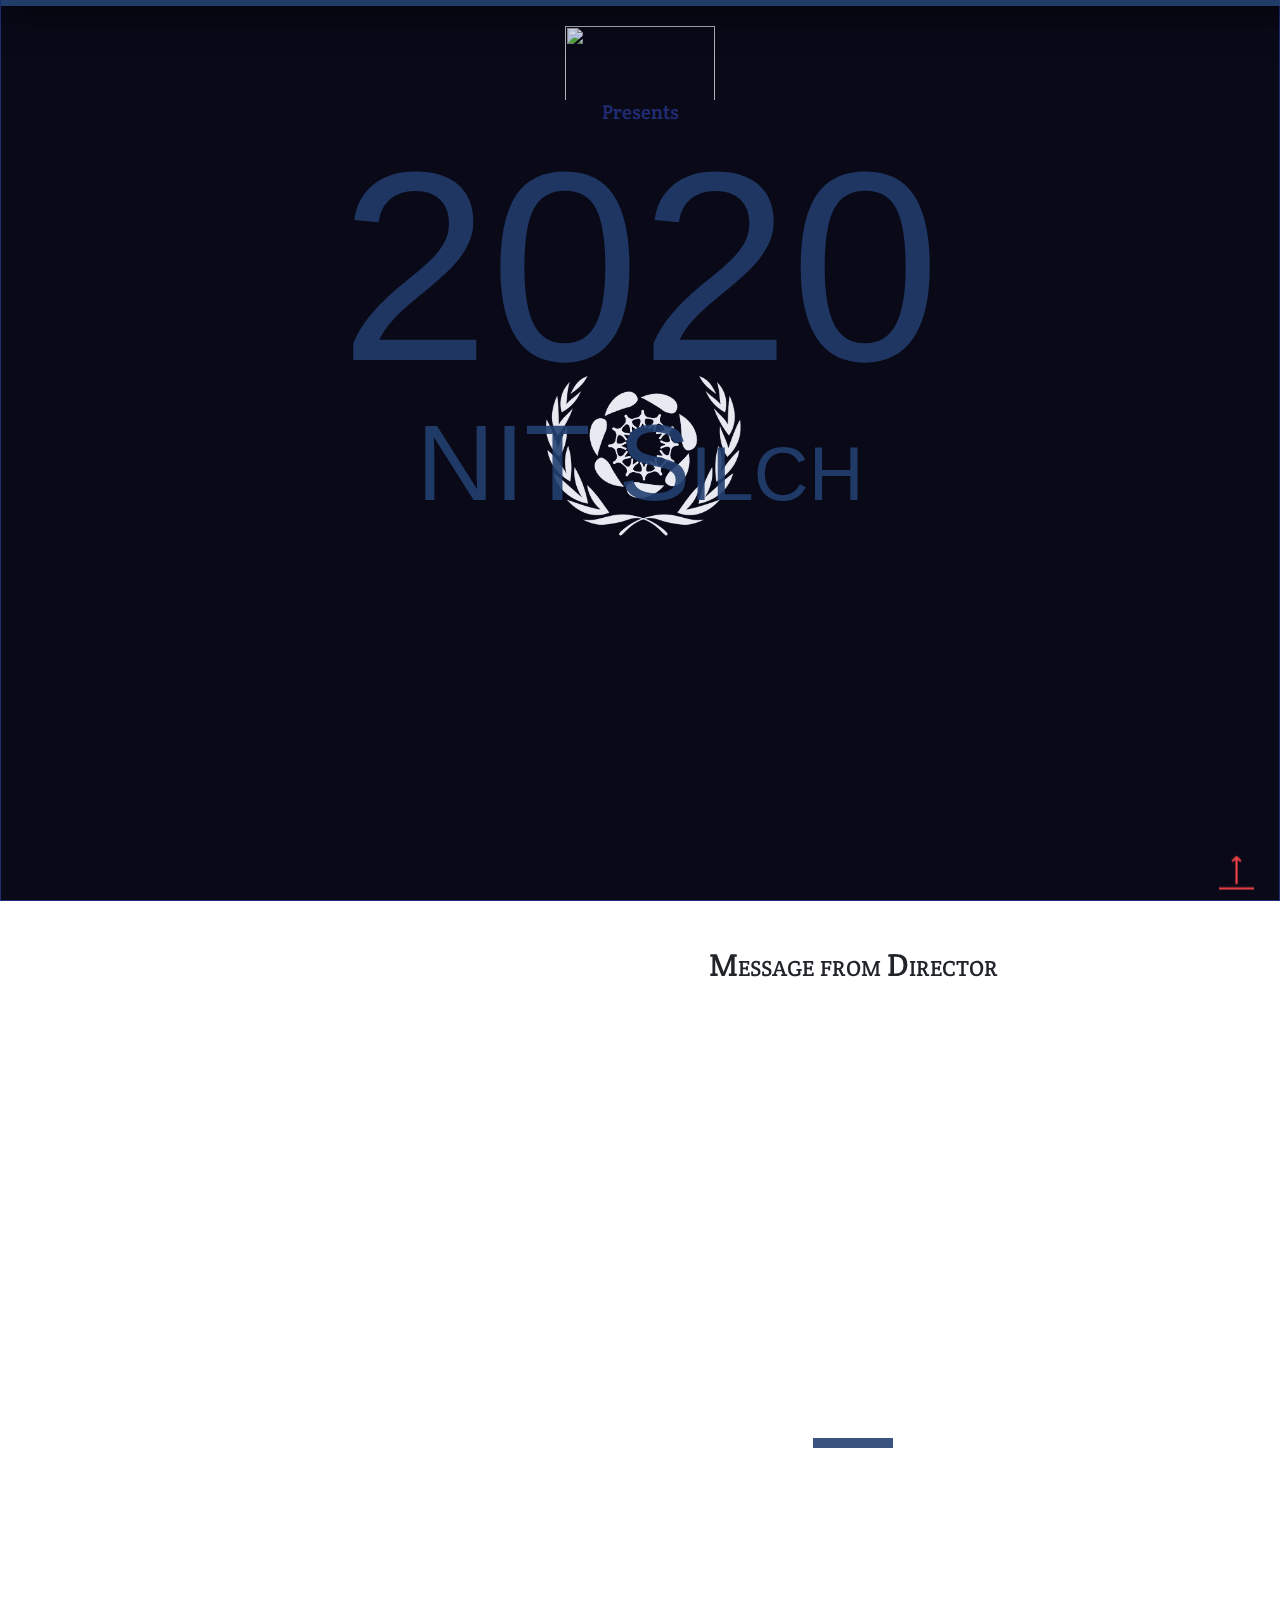
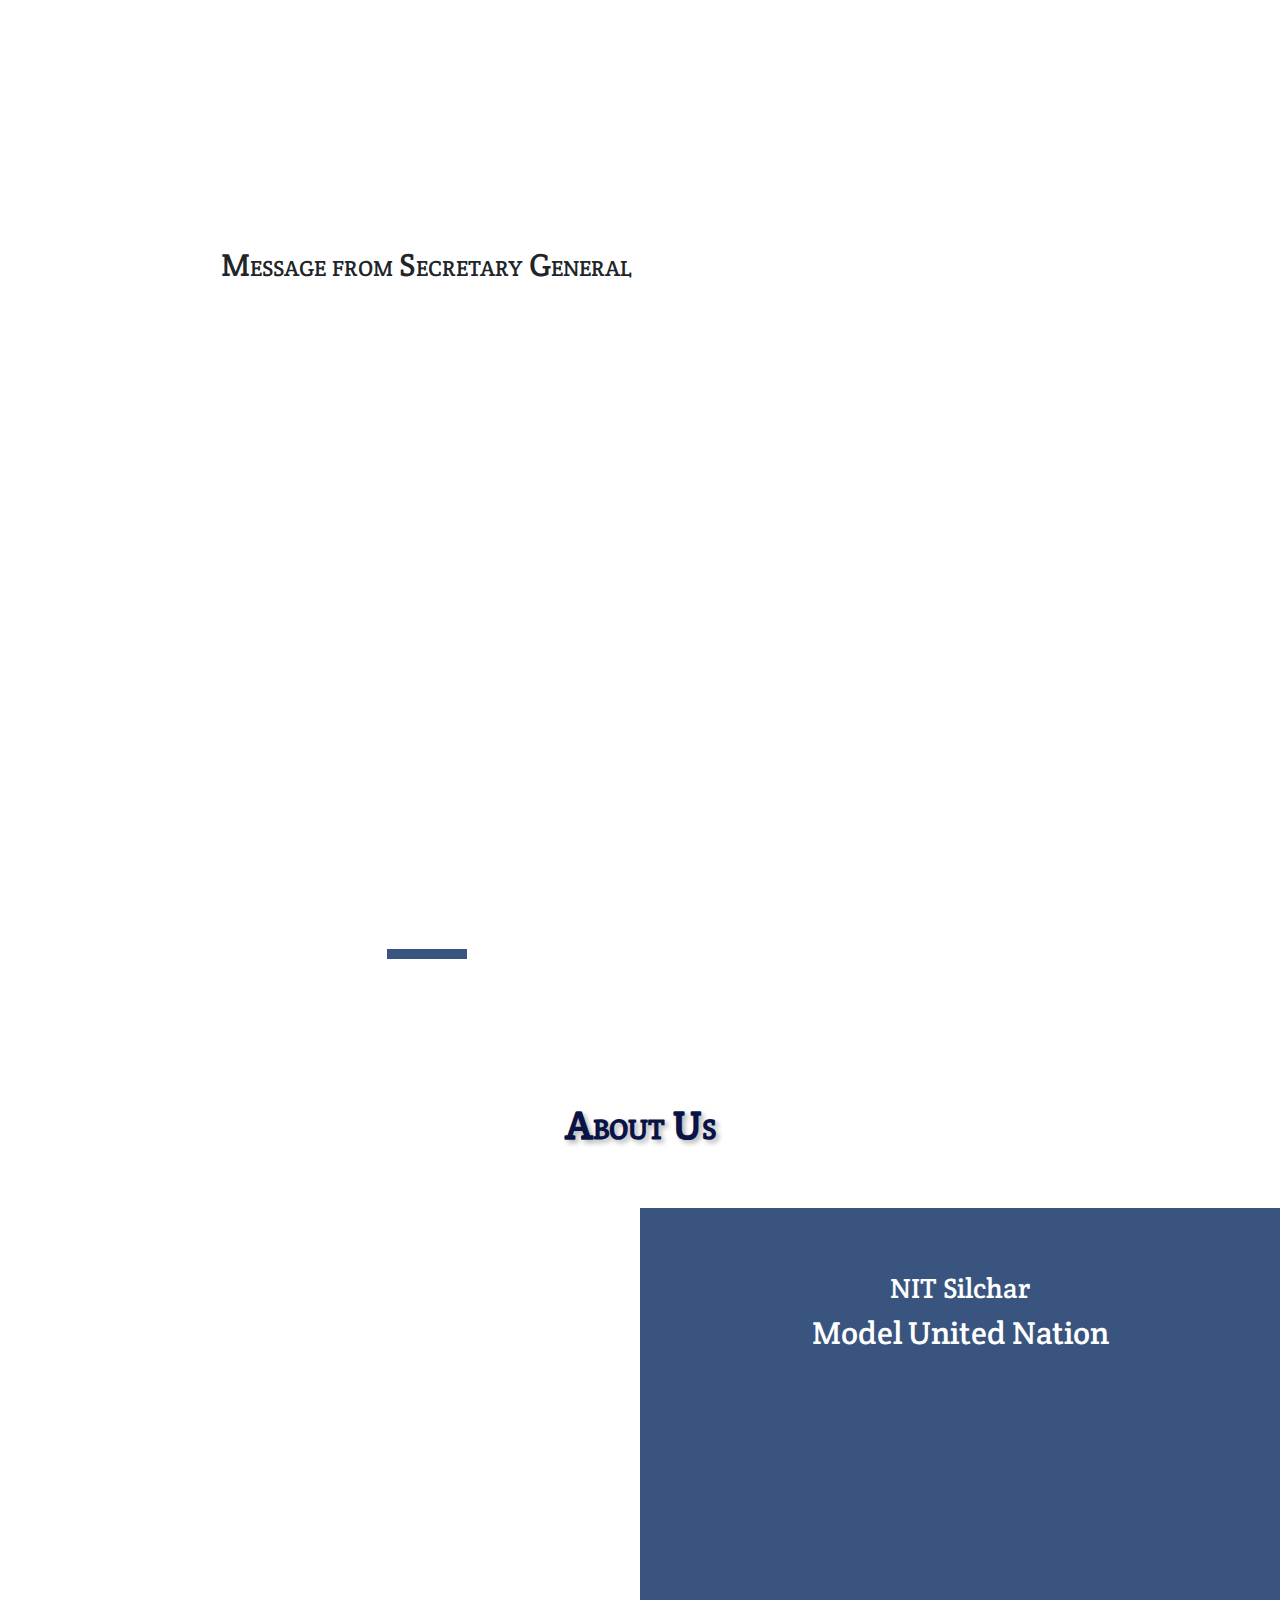
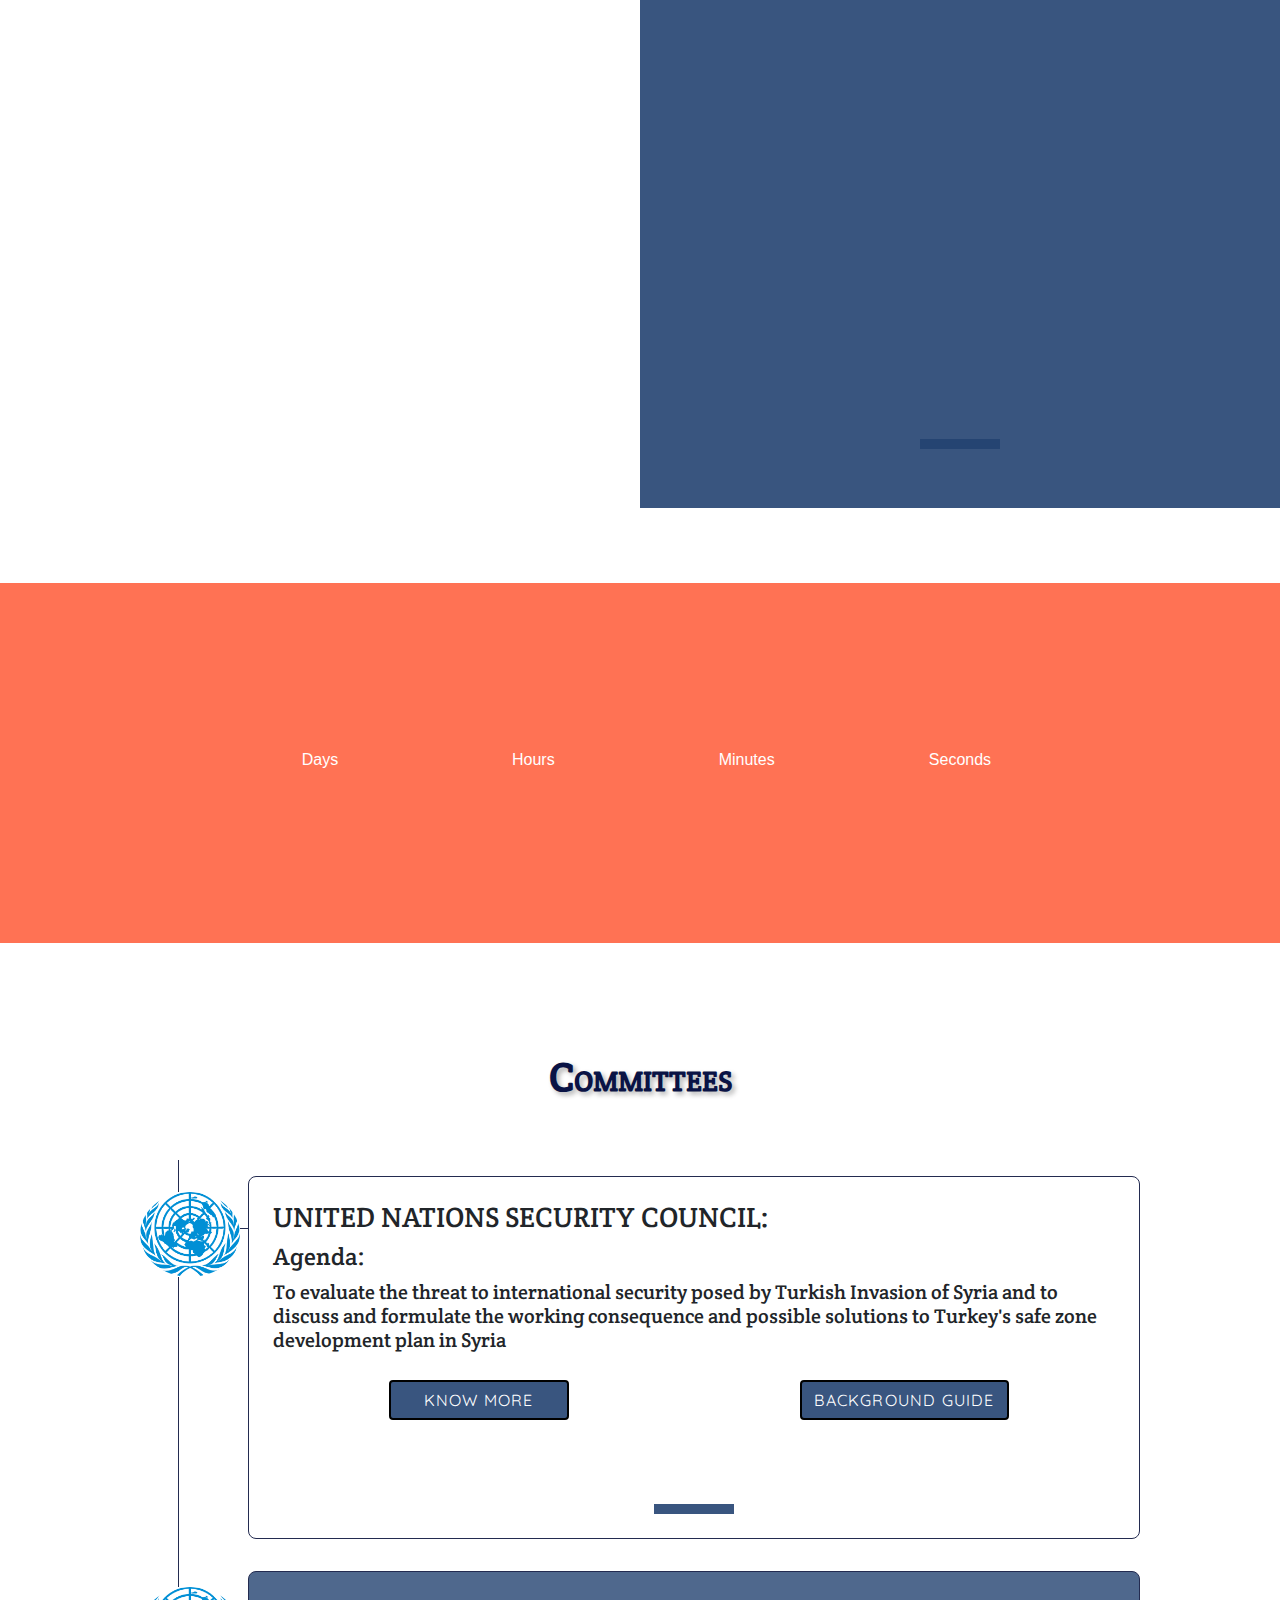
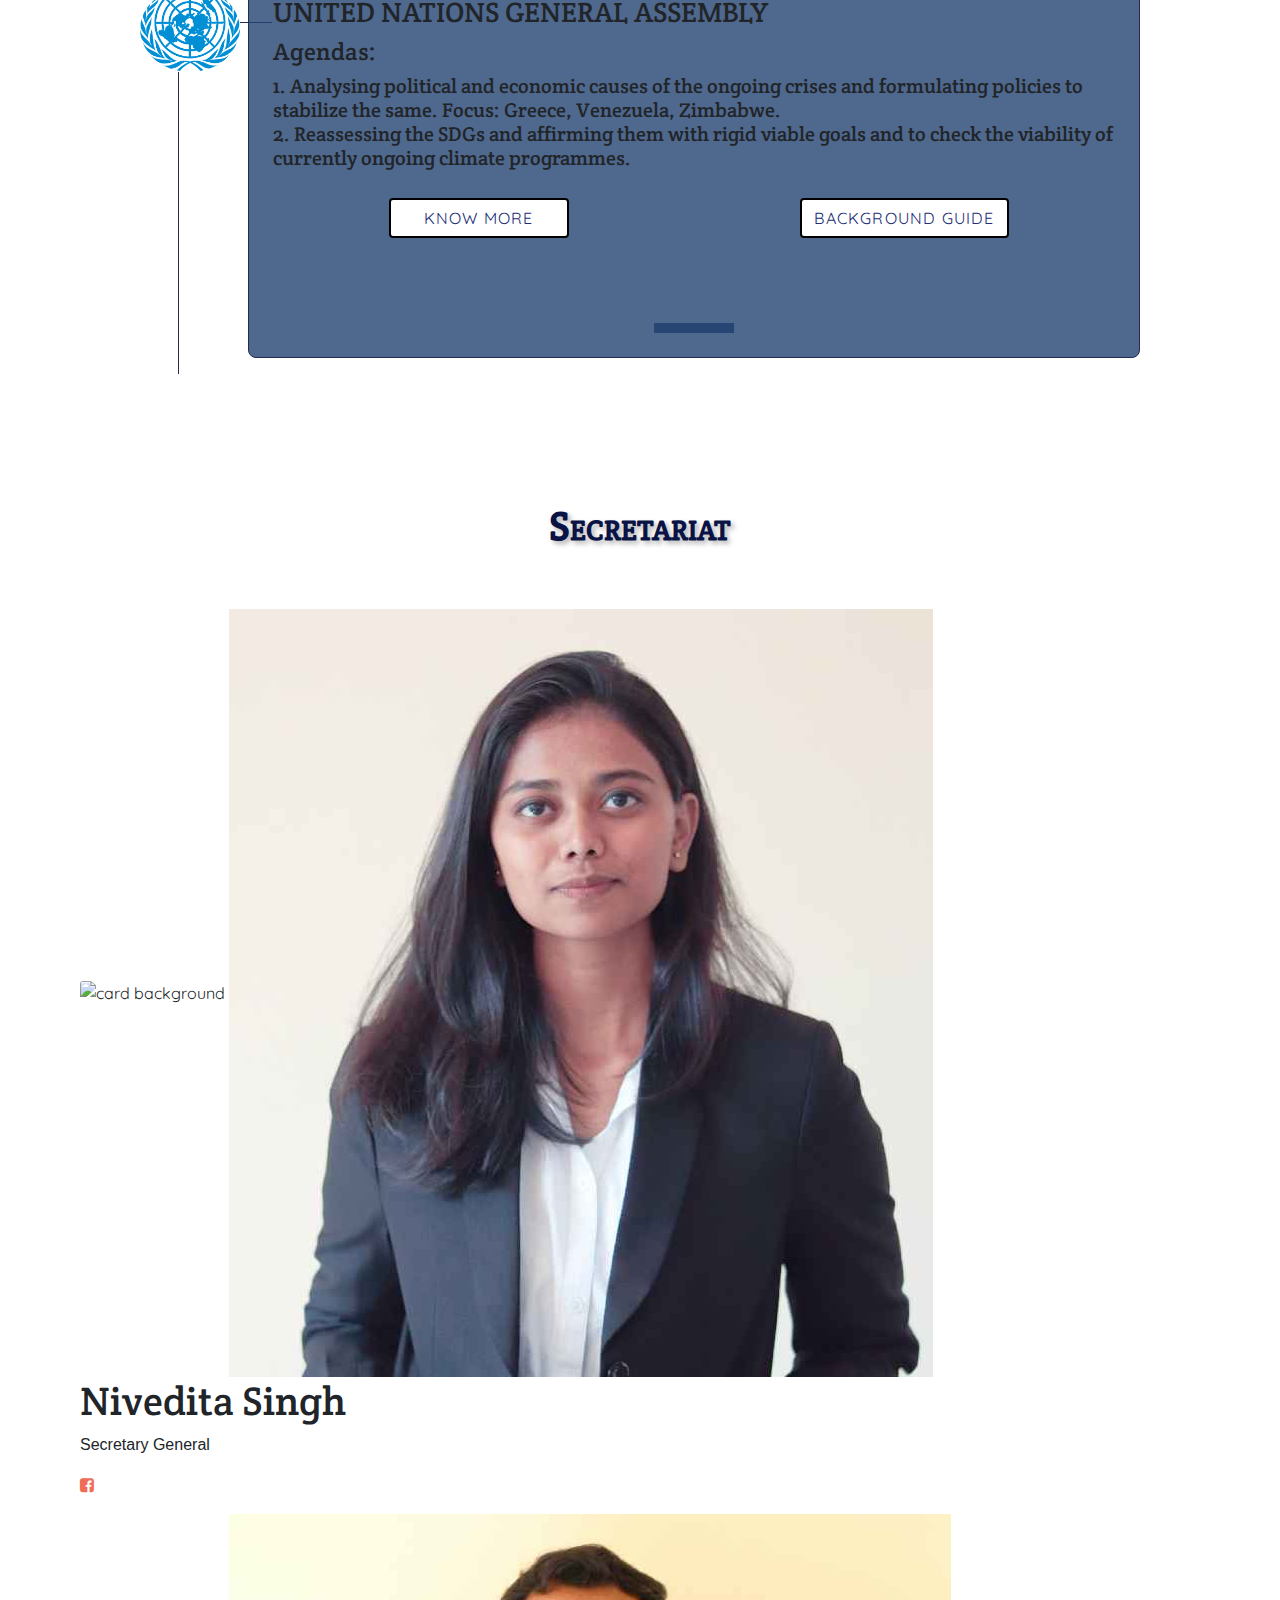
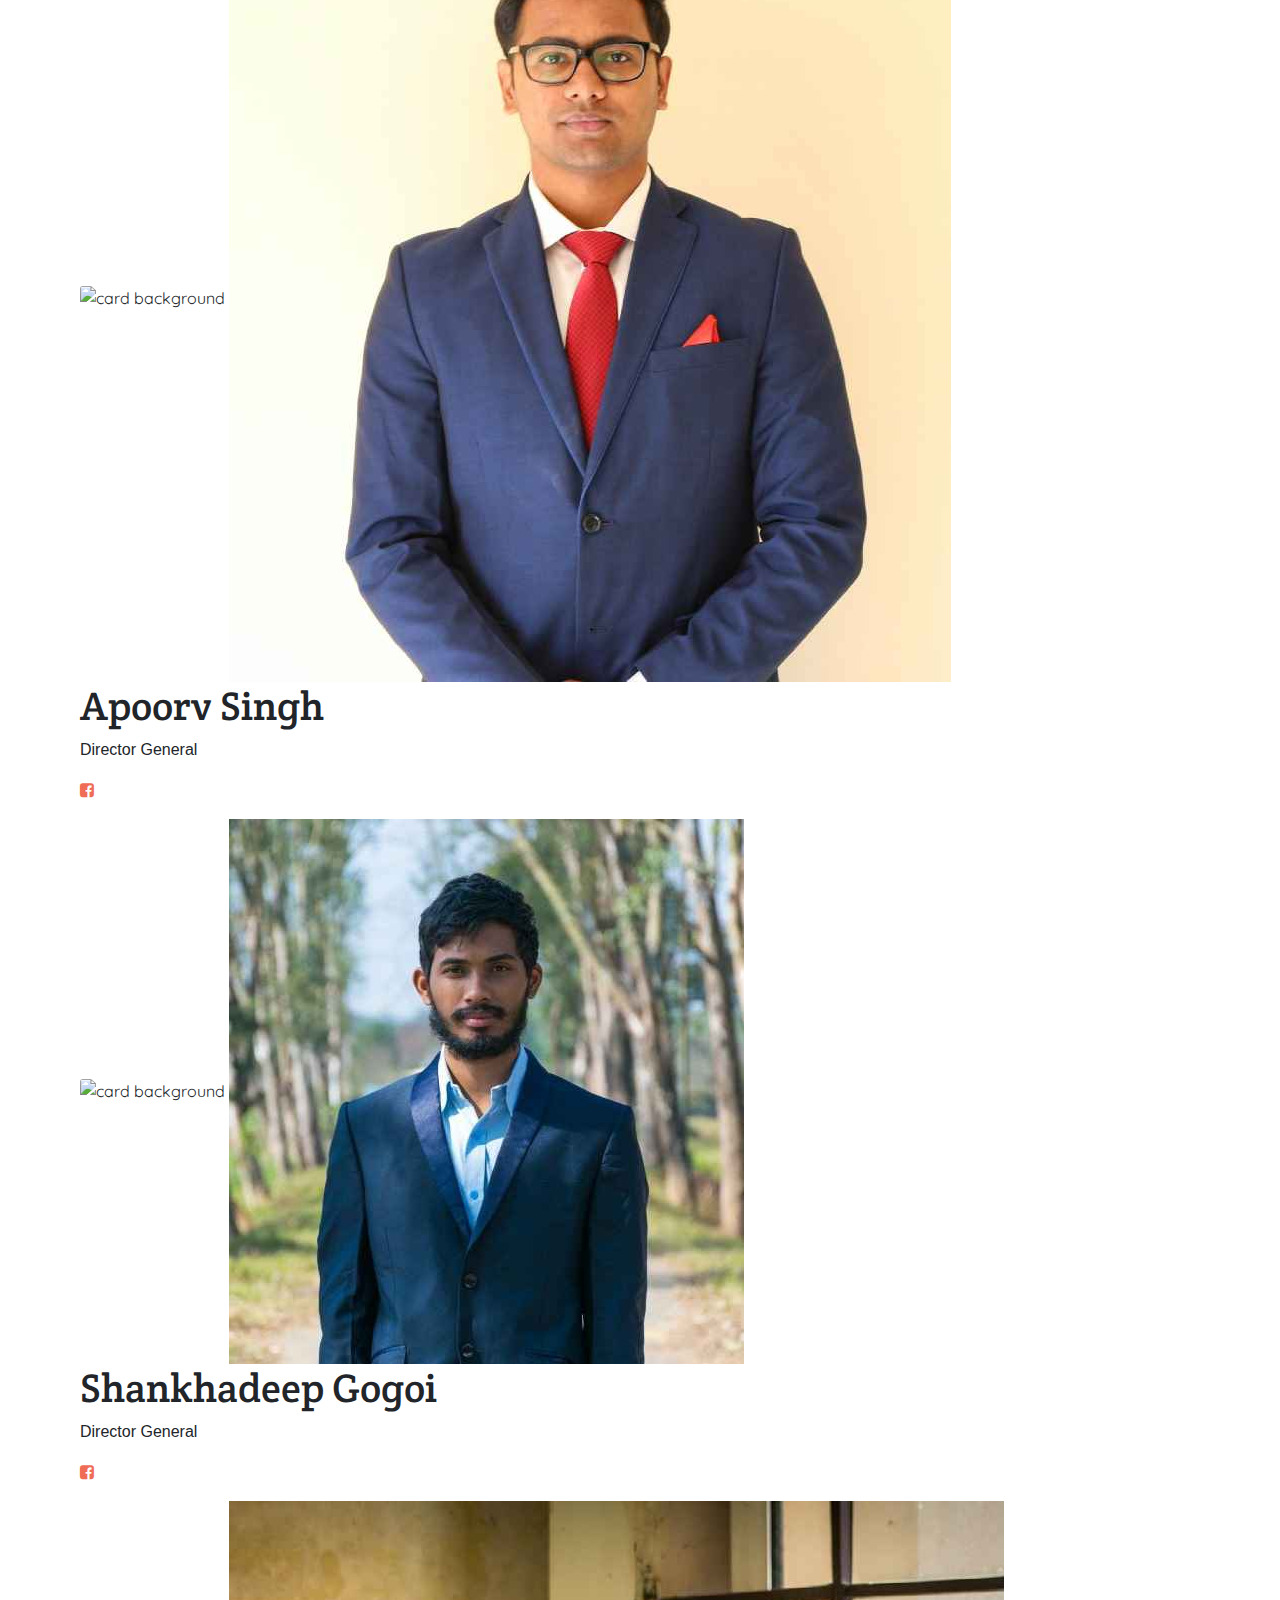
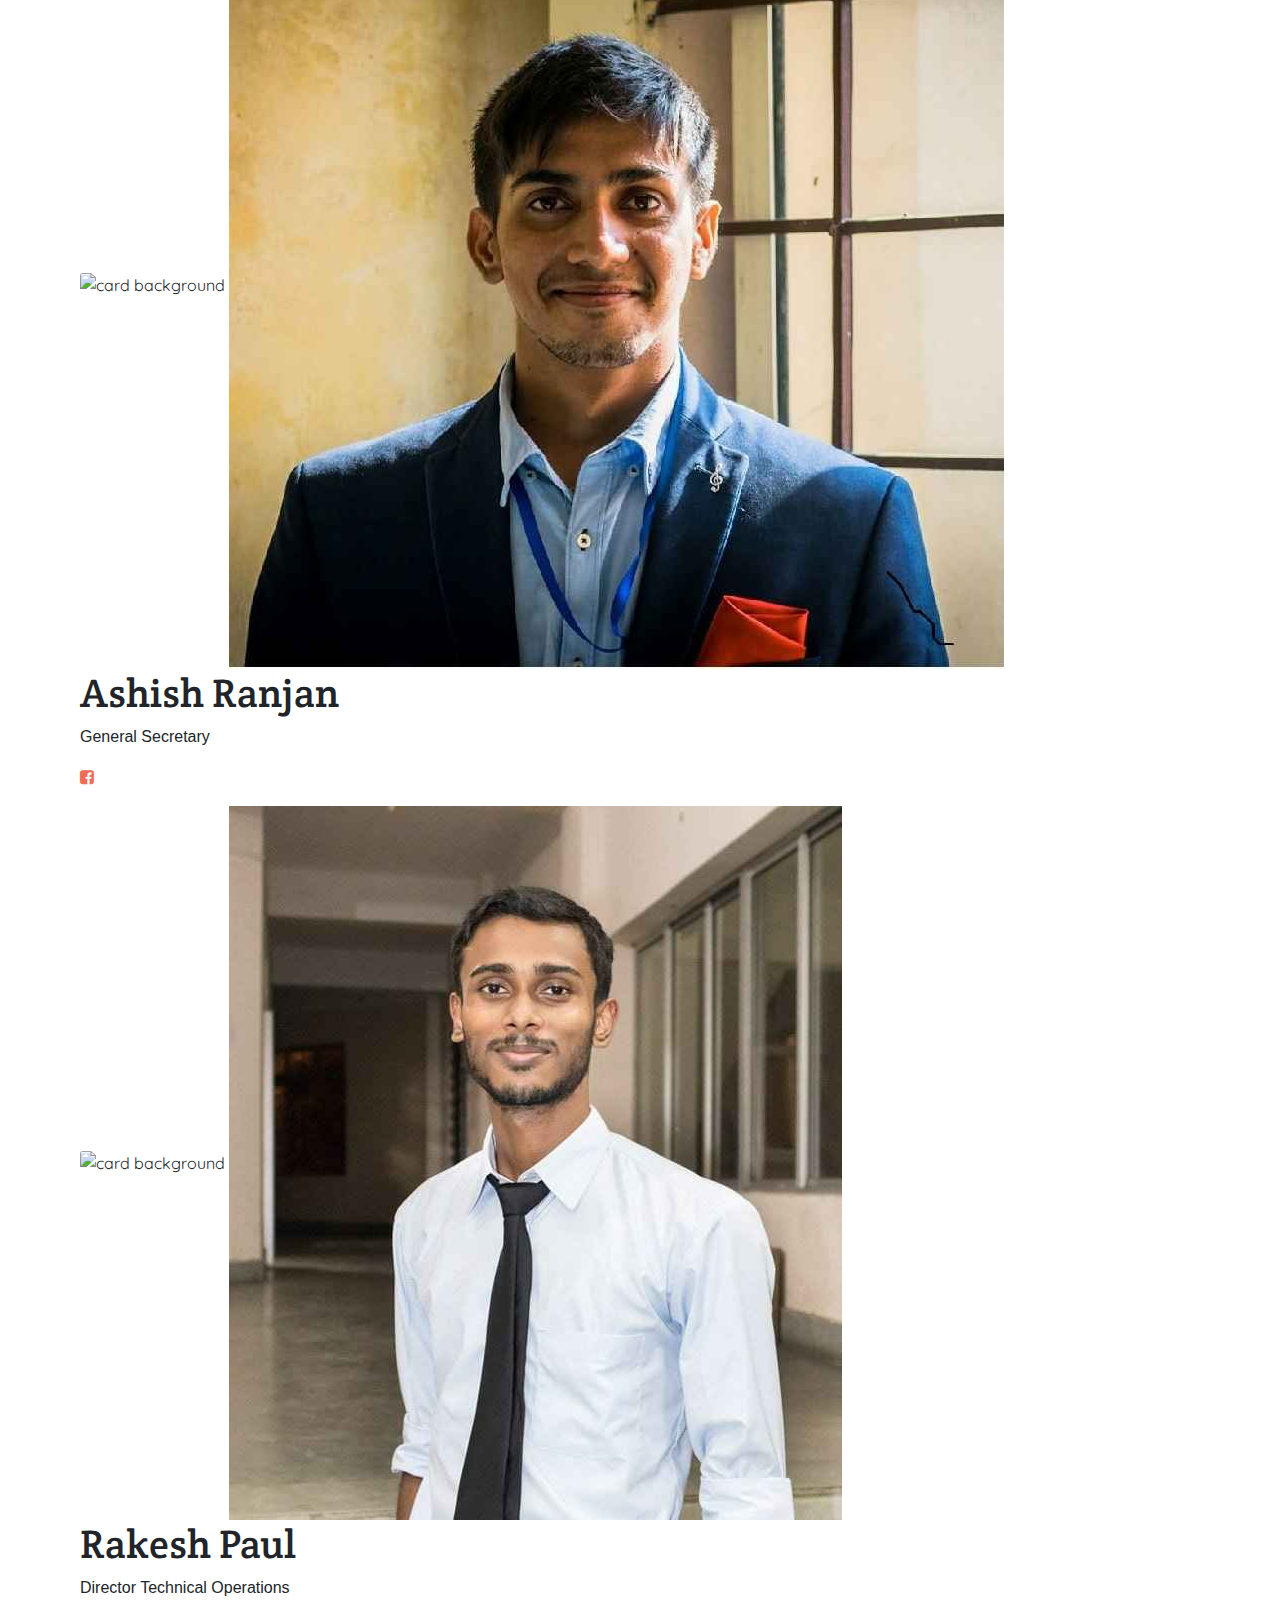
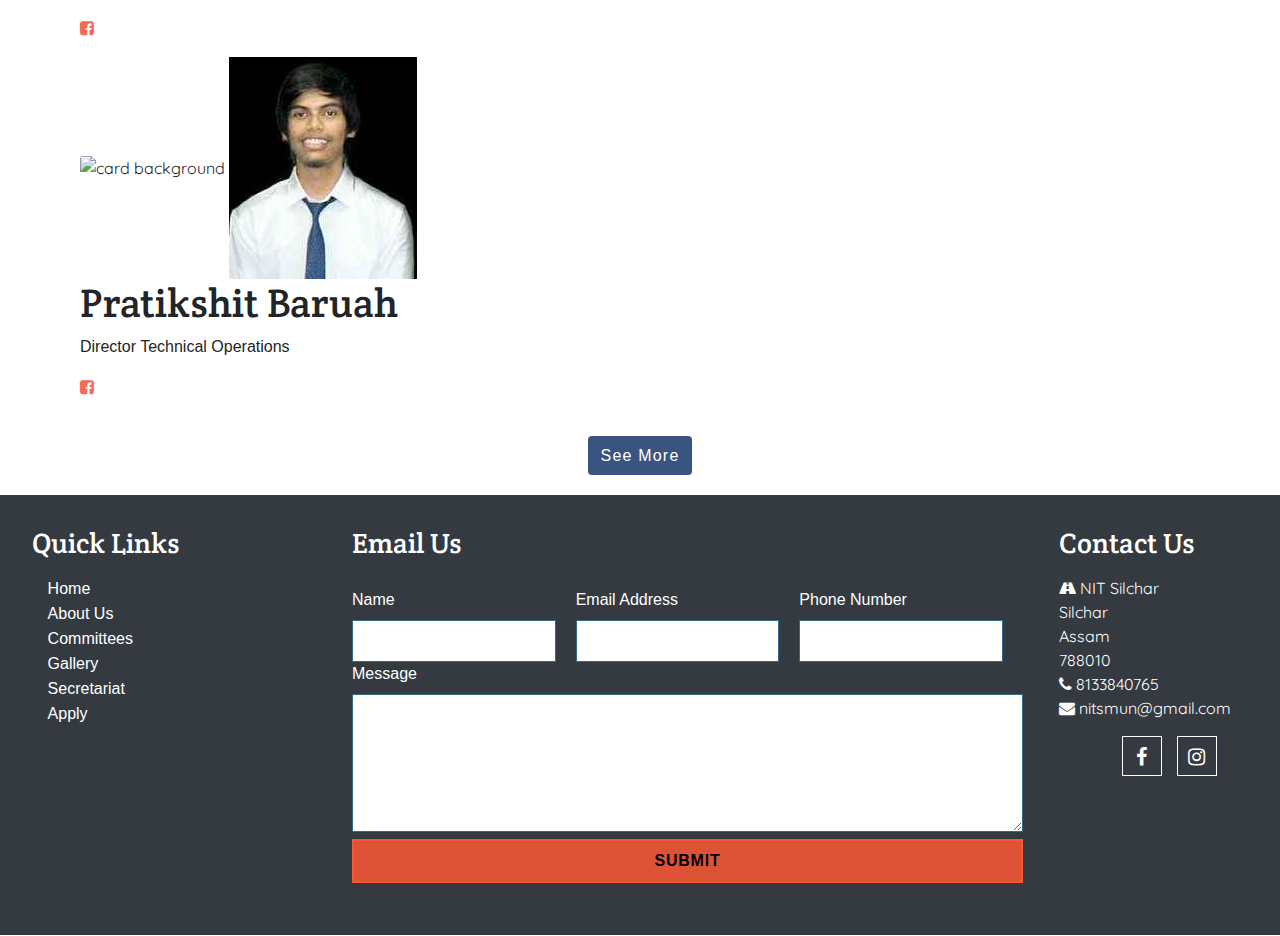
==== commit 8848a19b: "Changes made" ====
--- a/index.html
+++ b/index.html
@@ -9,7 +9,6 @@
   <link rel="stylesheet" type="text/css" href="css/landing.css">
   <link rel="stylesheet" href="css/bootstrap.min.css">
   <link href="https://unpkg.com/aos@2.3.1/dist/aos.css" rel="stylesheet">
- <!--  <link rel="stylesheet" type="text/css" href="fonts/font-awesome-4.7.0\css\font-awesome.min.css"> -->
  <link href="https://stackpath.bootstrapcdn.com/font-awesome/4.7.0/css/font-awesome.min.css" rel="stylesheet">
  <link rel="stylesheet" type="text/css" href="css/styleCard.css"> 
   <title>NITS MUN</title>
@@ -69,8 +68,8 @@
  <div>
       <p  class="edition "style="text-align:center;font-size:30vh;line-height:30vh;color:rgba(35, 66, 113, 0.9);opacity:0.92">2020
         </p>
-      <p class="text" id="text"style="text-align: center;font-size:12vh;font-variant:small-caps;line-height:10vh;color:#212f74;"></p>
-      <p class="text1" id="text1"style="text-align: center;font-size:12vh;font-variant:small-caps;line-height:10vh;color:#212d74;"></p>
+      <p class="text" id="text"style="text-align: center;font-size:12vh;font-variant:small-caps;line-height:10vh;color:rgba(35, 66, 113, 0.9);"></p>
+      <p class="text1" id="text1"style="text-align: center;font-size:12vh;font-variant:small-caps;line-height:10vh;color:rgba(35, 66, 113, 0.9);"></p>
 </div>
 </div>
 </div>
--- a/css/preload.css
+++ b/css/preload.css
@@ -8,16 +8,20 @@
 	top:0;
 	width:100%;
 	height:100vh;
-	/*background-image:url('images/bg.jpg');
-	background-size: cover;
-	background-repeat: no-repeat;
-	background-origin: content-box;*/
 	background-color: #212d74;
 	display: flex;
 	justify-content: center;
 	align-items: center;
     transition: opacity 0.5s ease;
     z-index:2000;
+}
+@media (orientation:portrait){
+	.preload{
+		display:flex;
+		justify-content:center;
+		width:90%;
+		margin-left:auto;
+	}
 }
 .preload::before{
 	content: "";
--- a/css/landing.css
+++ b/css/landing.css
@@ -1,5 +1,7 @@
 @import url('https://fonts.googleapis.com/css?family=Noto+Sans&display=swap');
 @import url('https://fonts.googleapis.com/css?family=Crimson+Text|Karla:400i&display=swap');
+@import url('https://fonts.googleapis.com/css?family=Caveat|Playfair+Display|Roboto&display=swap');
+@import url('https://fonts.googleapis.com/css?family=Crete+Round|Pacifico|Quicksand&display=swap');
 html
 {
   scroll-behavior: smooth;
@@ -22,11 +24,13 @@
 
 h1, h2, h3, h4, h5,
 .h1, .h2, .h3, .h4, .h5 {
-  font-family: "Noto Sans", sans-serif;
+  /*font-family: "Noto Sans", sans-serif;*/
+  font-family: 'Crete Round',sans-serif!important;
   }
 p,a
 {
-  font-family: "Noto Sans", sans-serif!important;
+  /*font-family: "Noto Sans", sans-serif!important;*/
+  font-family: 'Playfair',sans-serif!important;
 }
 .text-style{
   color:white;
@@ -50,7 +54,7 @@
 justify-content: center;
 align-items: center;
 z-index: 100;
-background:#212d74;
+background:rgba(35, 66, 113, 0.9);
 position: fixed;
 box-shadow: 10px 10px 30px rgba(0,0,0,0.50);
 margin-top: -2px;
@@ -136,7 +140,7 @@
   .navbar-list{
     overflow-x: hidden;
     position: absolute;
-   background: #212d74;
+   background: rgba(35, 66, 113, 0.9);
     background-size: cover;
     height: 50vh;
     width:112%;
@@ -151,7 +155,7 @@
   .navbar-list.open{
     clip-path: circle(1050px at 90% -20%);
     -webkit-clip-path:circle(1050px at 90% -20%);
-    z-index: 3;
+    z-index: 1000;
   }
   .tagline{
     display:none;
@@ -257,7 +261,7 @@
 .navbar-list a:hover:after,
 .navbar-list a:hover:before {
     outline: 0;
-    background-color: #7890cd;
+    background-color: #ff5733;
     -webkit-transition: all 1s ease 0s;
     -moz-transition: all 1s ease 0s;
     -ms-transition: all 1s ease 0s;
@@ -274,16 +278,16 @@
 
 .countdown div{
 	color: white;
-	font-size:5rem;
+	font-size:10rem;
 	display:flex;
 	justify-content: center;
 	align-items:center;
-	line-height: 4.5rem;
+	line-height: 10.5rem;
 	padding:0px 0px 10px 0px;
 }
 .countdown
 {
-	border:2px solid #fff;
+	/*border:2px solid #fff;*/
 }
 @media screen and (max-width:768px)
 {
@@ -324,7 +328,104 @@
 {
 
 }
+
 @media(max-width:990px)
+{
+  .edition{
+    font-size:9rem!important;
+    line-height:7rem!important;
+    /*margin-top:calc(50vh - 8rem)!important;*/
+  }
+  .text1{
+    font-size:2rem!important;
+  }
+}
+
+.edition
+{
+    /* background: -webkit-linear-gradient(#7890cd,#3949ab,#212d74); */
+    /* -webkit-background-clip: text; */
+    color:rgba(35, 66, 113, 0.9);
+    
+    /* background-clip: text; */
+    opacity:0.4;
+    /* -webkit-text-fill-color: transparent; */
+    animation-name:pop;
+    animation-iteration-count:1;
+    animation-duration:4s; 
+}
+.edition-text
+{
+  animation-name:fade;
+  animation-iteration-count:1;
+  animation-duration:2s;
+  opacity:0.5;
+}
+@keyframes fade{
+  0%
+  {
+    opacity:0;
+  }
+  100%
+  {
+    opacity:0.4
+  }
+}
+
+@keyframes pop
+{
+0%
+{
+  opacity:0.5;
+}
+100%
+{
+  opacity:0.2;
+}
+
+}
+@media(max-width: 568px)
+{
+  .text{
+    margin-top:4rem;
+  }
+.text,.text1
+{
+  font-size:3rem!important;
+  line-height:3rem!important;
+  
+}
+}
+.text ,.text1
+{
+animation-name:show;
+z-index: 0!important;
+color:rgba(35, 66, 113, 0.9);
+animation-iteration-count: 1;
+animation-duration:4s;
+opacity:1;
+
+}
+@media (max-width:786px)
+{
+ 
+  .text, .text1{
+      font-style: bold;
+  }
+}
+@keyframes show
+{
+0%
+{
+opacity:0.1;
+}
+100%
+{
+opacity:1;
+}
+}
+
+/* @media(max-width:990px)
 {
   .edition{
     font-size:9rem!important;
@@ -395,7 +496,7 @@
 {
 animation-name:show;
 z-index: 0!important;
-color:#212d74!important;
+color:rgba(35, 66, 113, 0.9);
 animation-iteration-count: 1;
 animation-duration:4s;
 opacity:1;
@@ -418,7 +519,7 @@
 {
 opacity:1;
 }
-}
+} */
 
 /* about us */
 #aboutus 
@@ -428,7 +529,7 @@
 #aboutus p::first-letter
 {
   font-size:50px;
-  color:#212D74;
+  color:rgba(255, 87, 51, 0.84);
 }
 #aboutus p
 {
@@ -506,9 +607,9 @@
 .img-area img{
   width: 100%;
 }
-.team-area img{
-  height:265.875px;
- }
+/*.team-area img{
+  height:205.875px;
+ }*/
  @media (max-height:575px)
  {
    .team-area img
@@ -665,7 +766,8 @@
 }
 
 .company-info{
-  background:#212D74;
+  /*background:#212D74;*/
+  background:#343a40;
 }
 
 .company-info h3, .company-info ul{
@@ -674,7 +776,8 @@
 }
 
 .contact{
-  background:#212D74;
+  /*background:#212D74;*/
+  background:#343a40;
 }
 
 /* FORM STYLES */
@@ -702,13 +805,15 @@
 }
 
 .contact form button{
-  background:#3949ab;
-  border:0;
+  /*background:#3949ab;*/
+  background:rgba(255, 87, 51, 0.84);
+  border:2px solid rgba(255, 87, 51, 0.84);
+  /*border:0;*/
   text-transform: uppercase;
 }
 
 .contact form button:hover,.contact form button:focus{
-  background:#7890cd;
+  background:rgba(255, 87, 51, 0.84);
   color:#fff;
   outline:0;
   transition: background-color 2s ease-out;
@@ -812,10 +917,6 @@
   align-self: center;
   
 }
-
-
-
-
 .item {
   display: flex;
   max-width: 1000px;
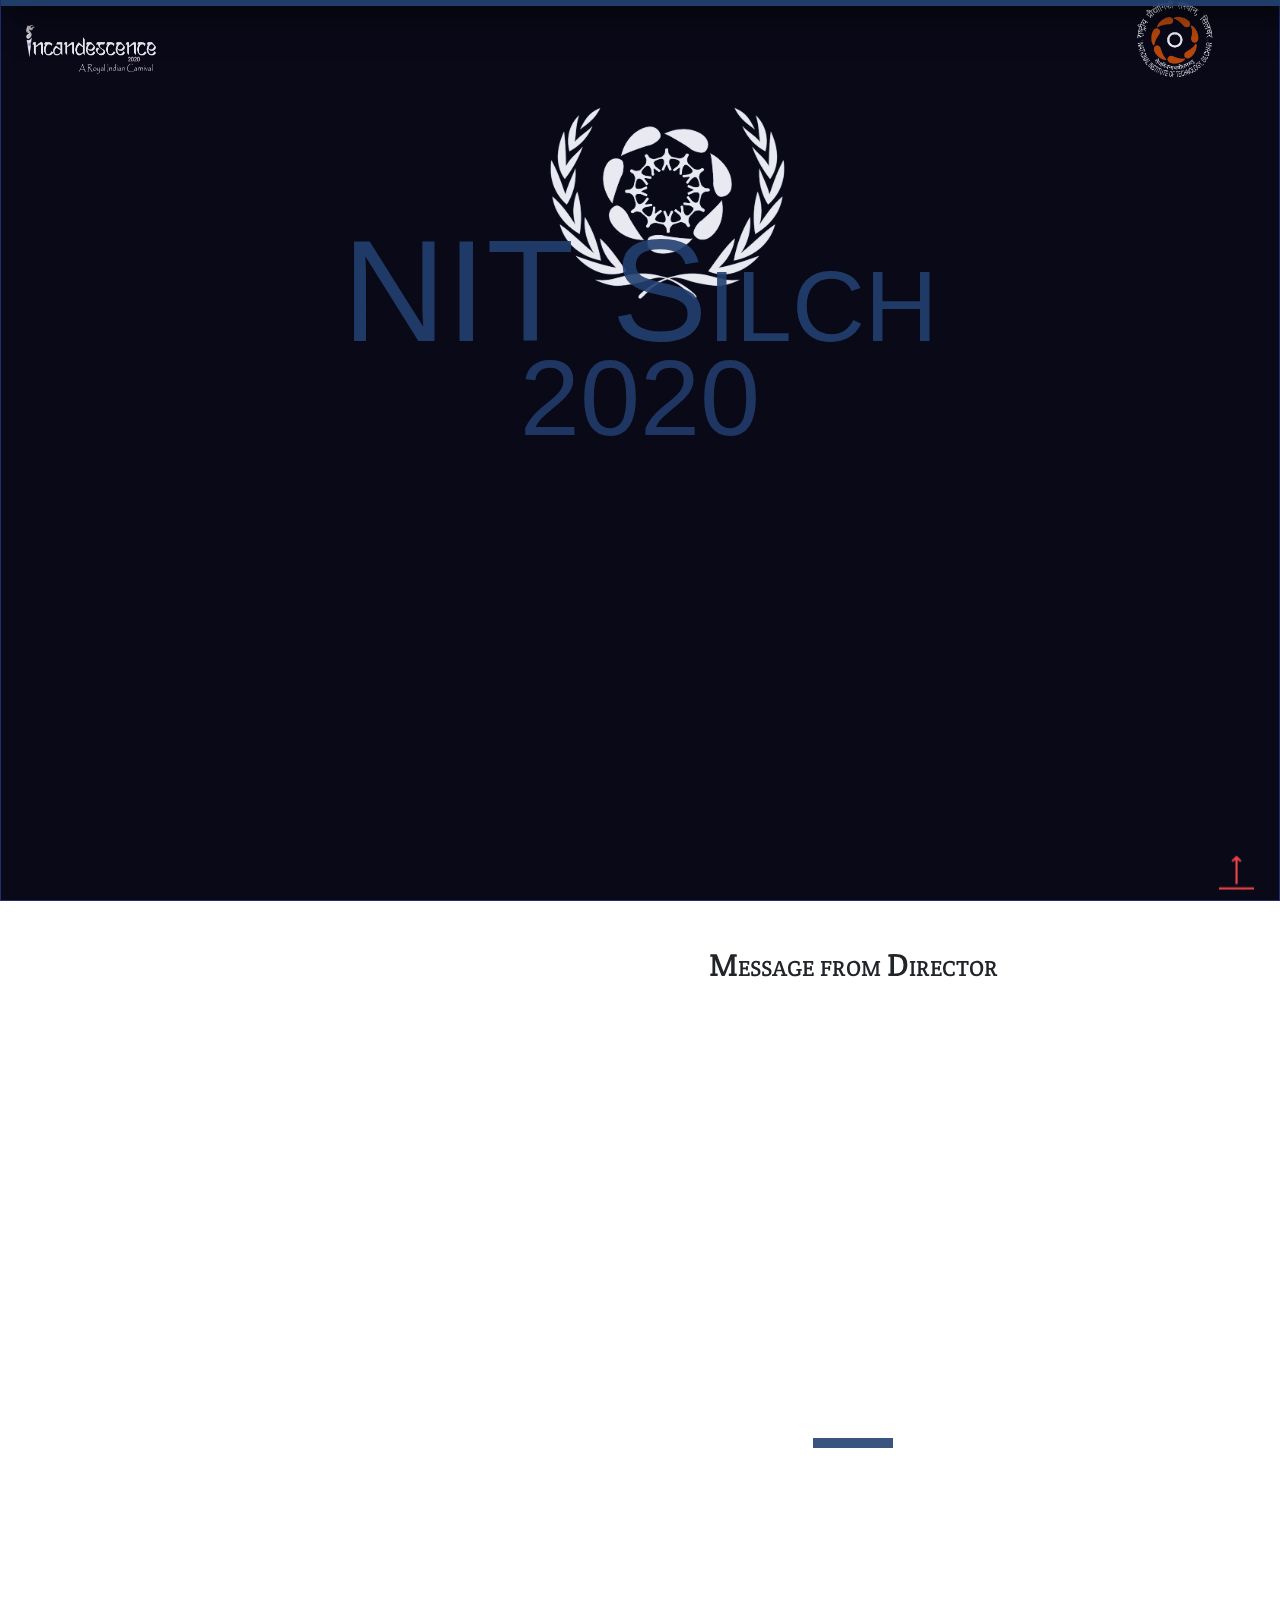
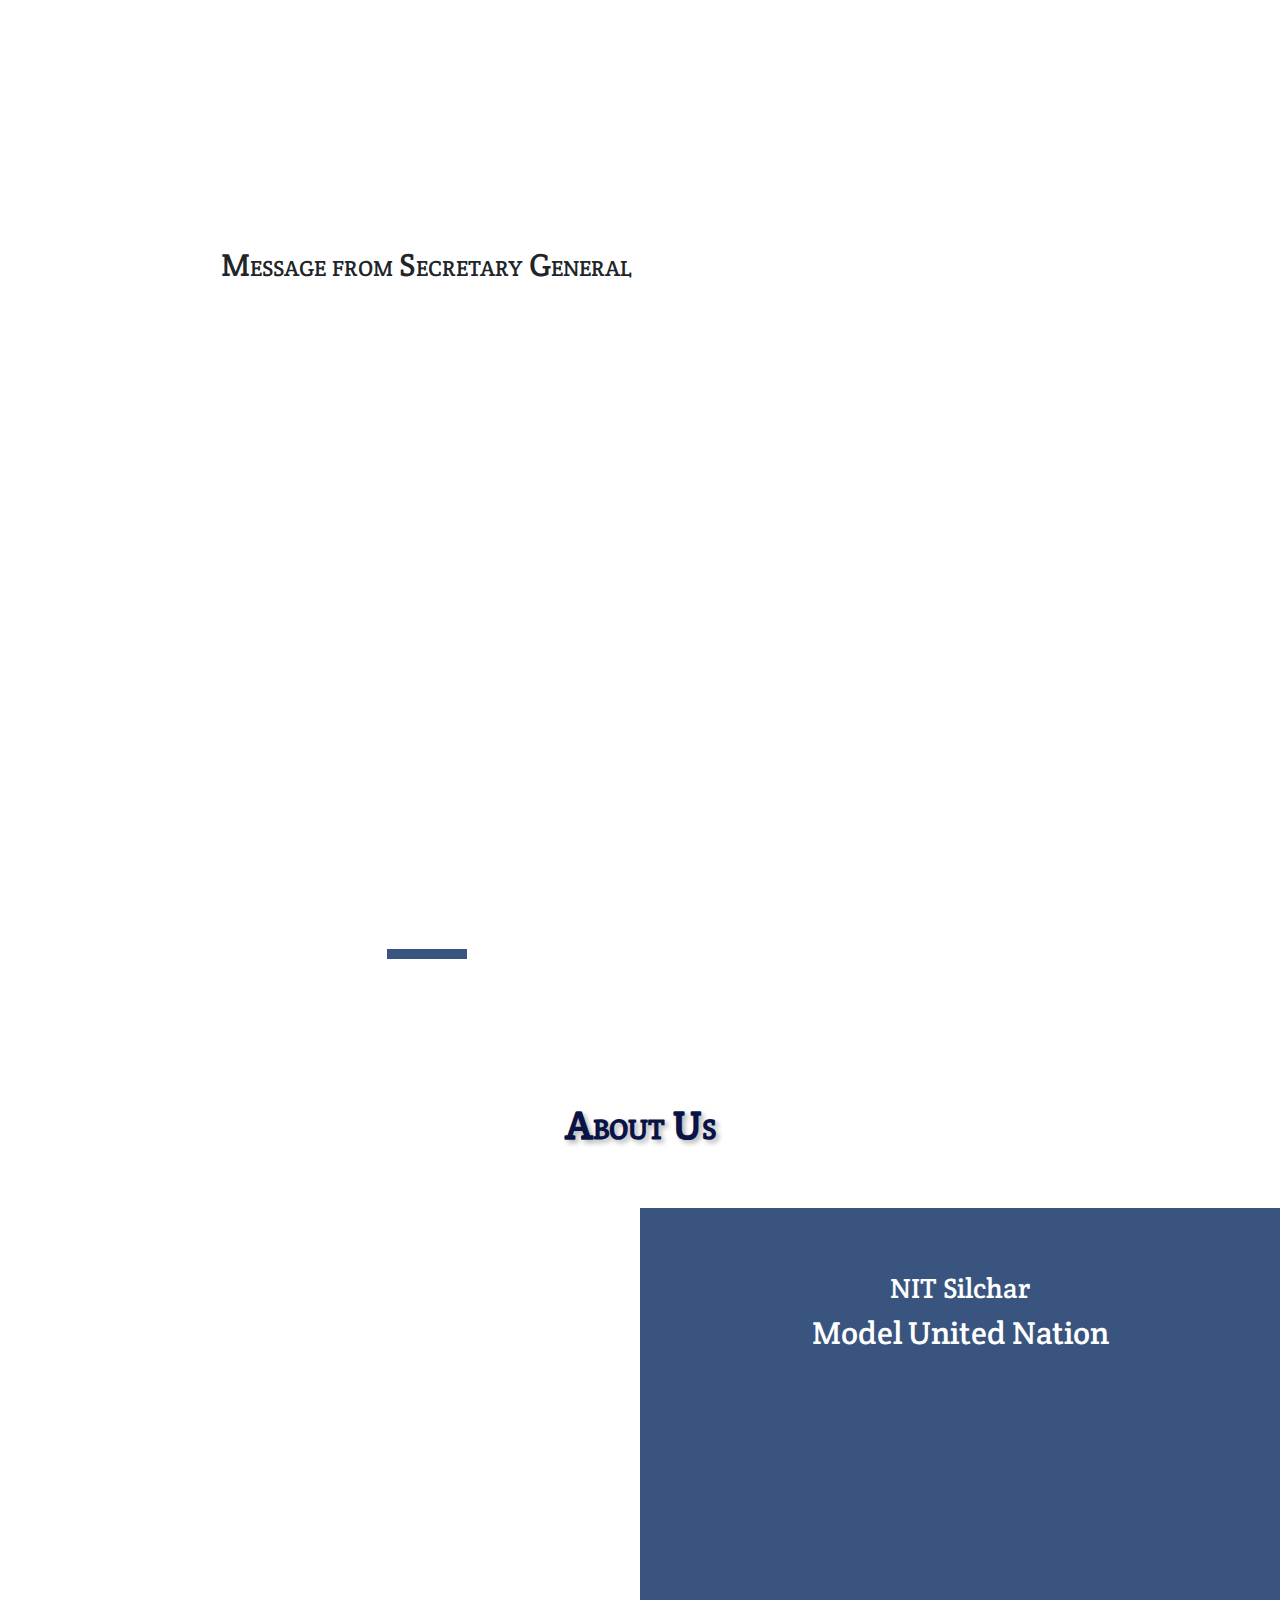
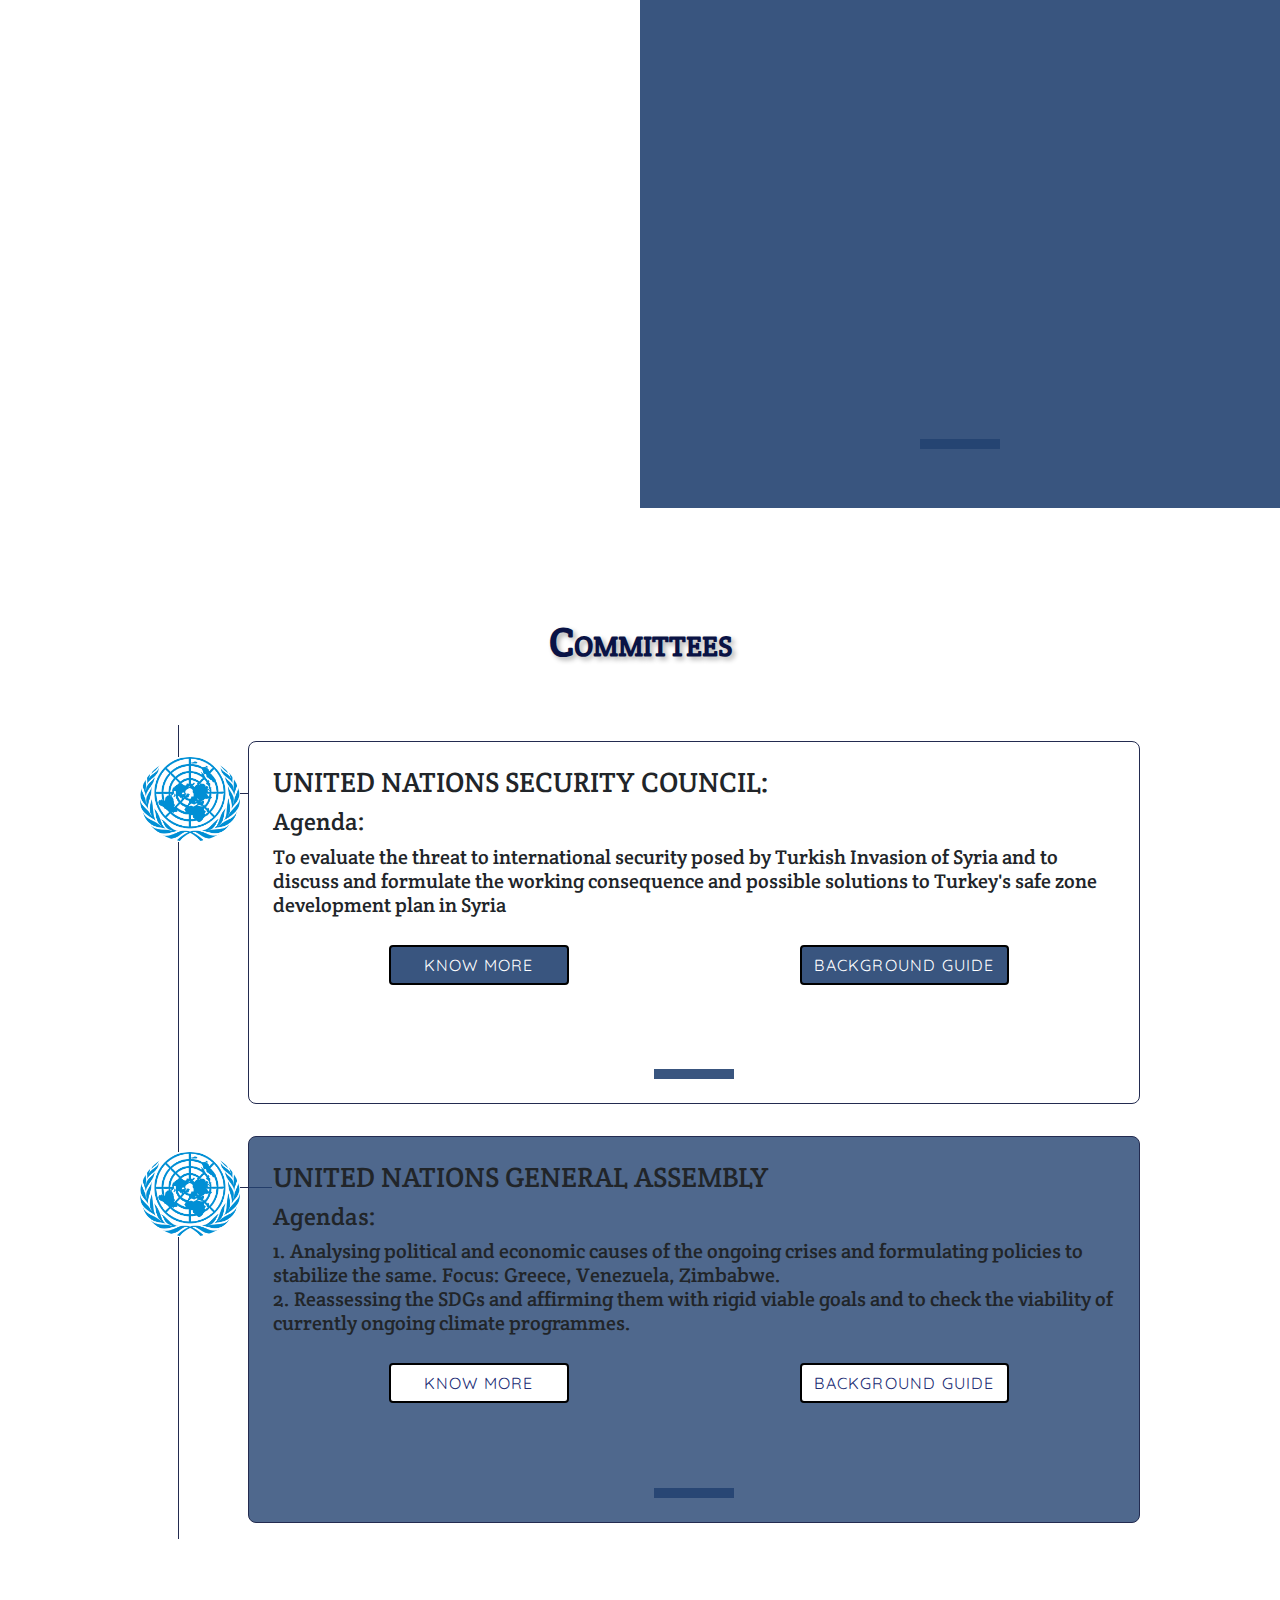
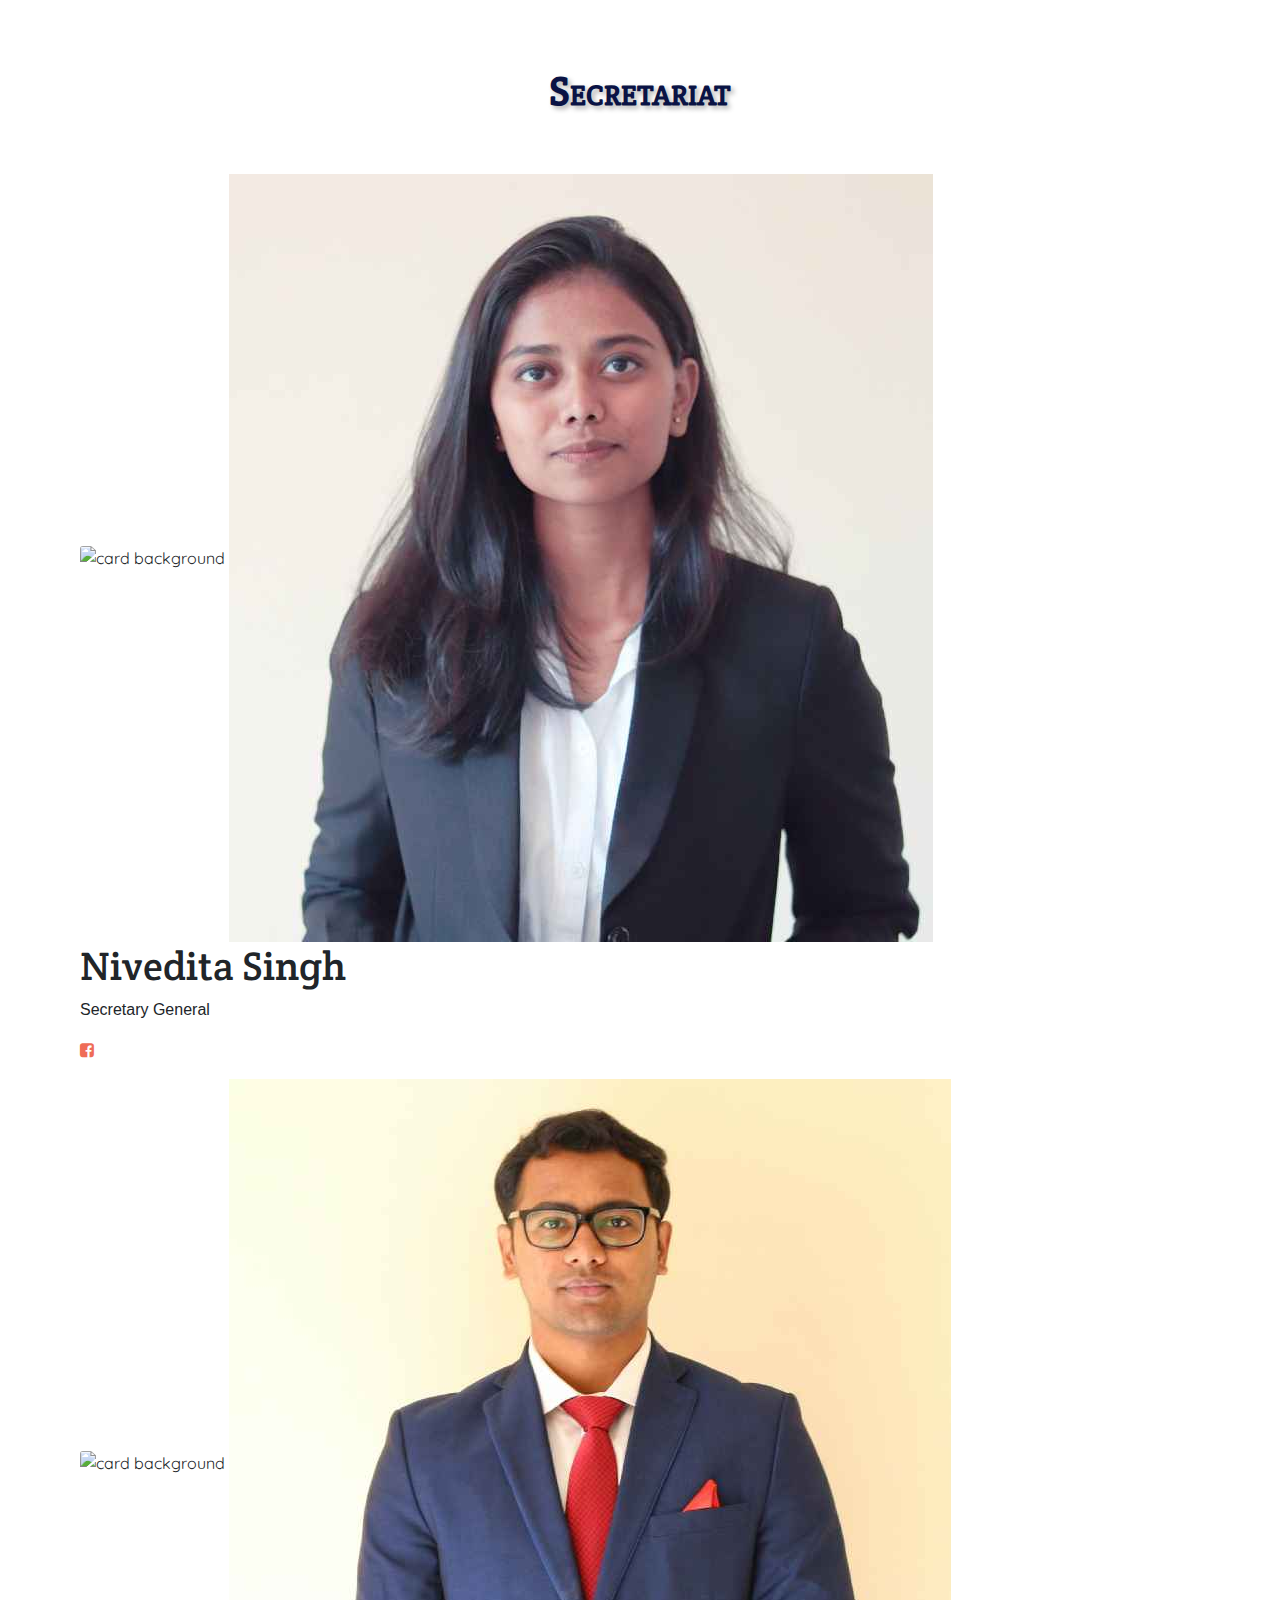
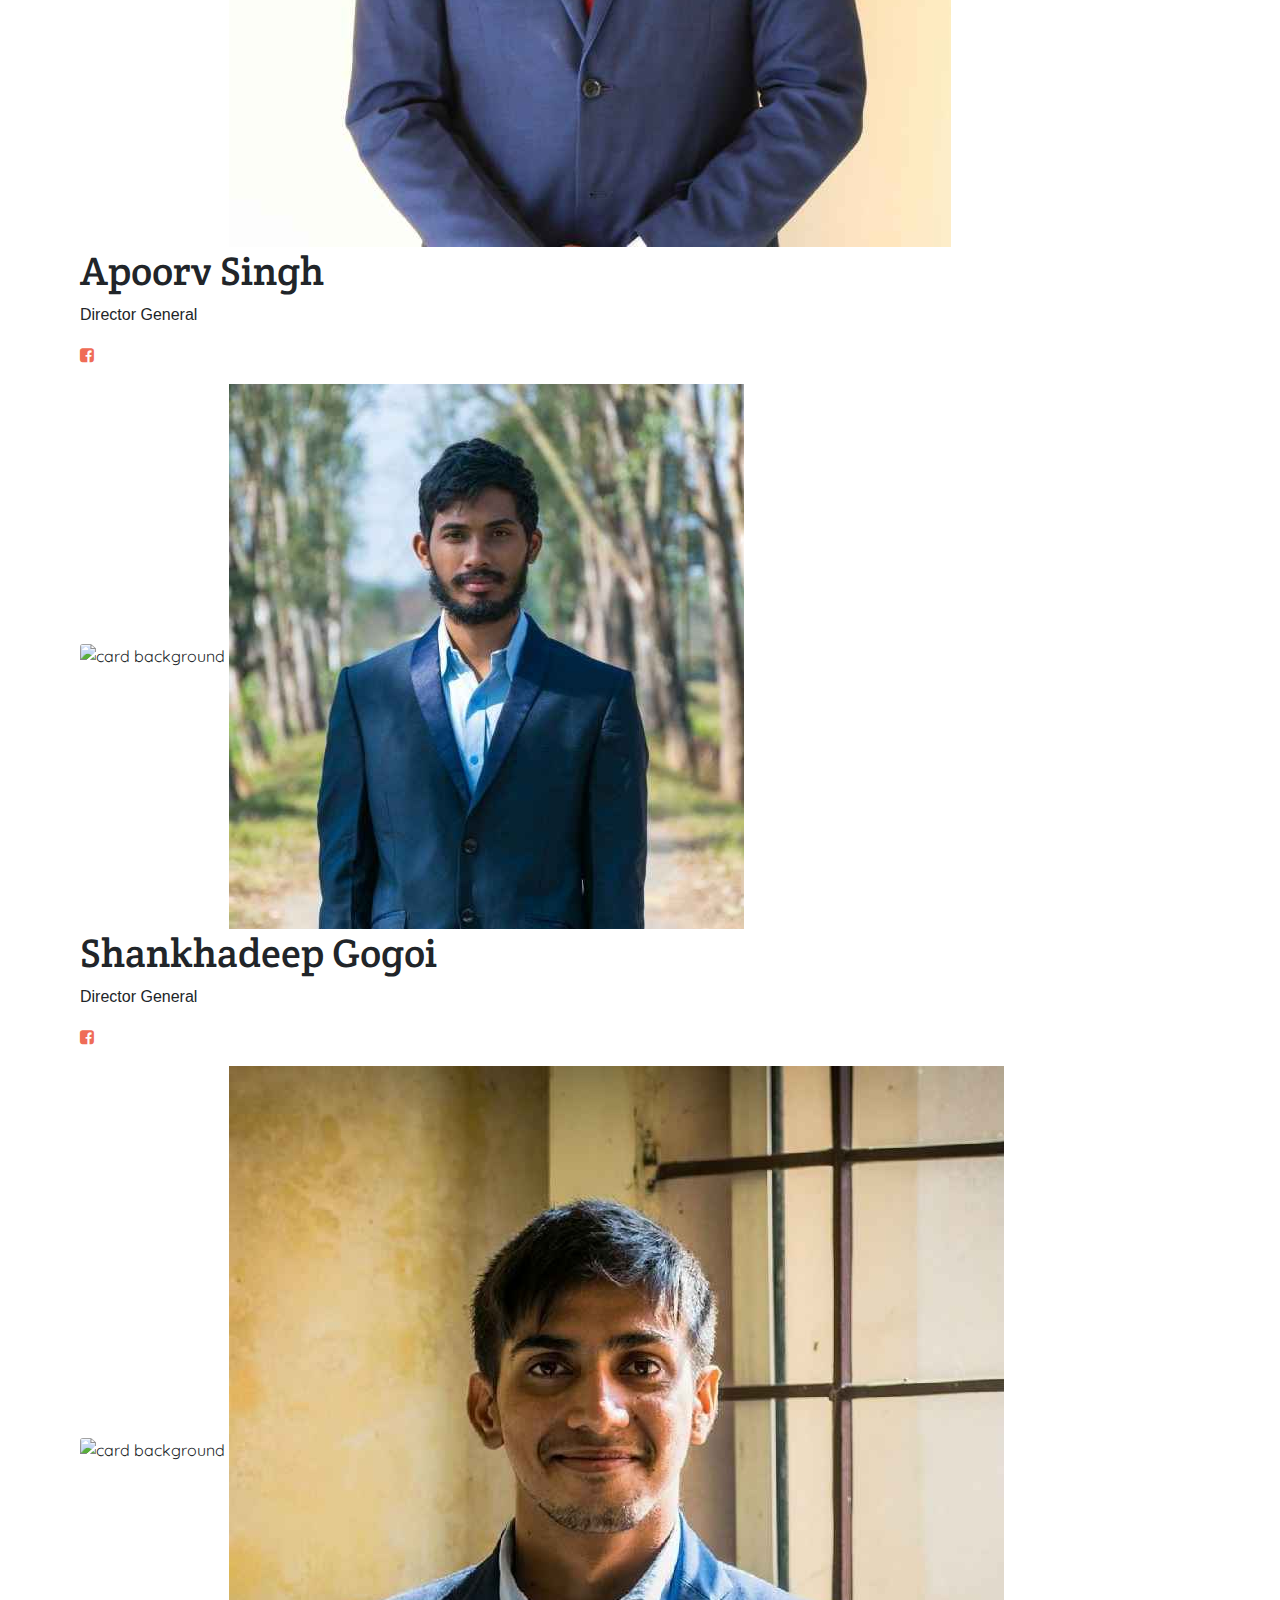
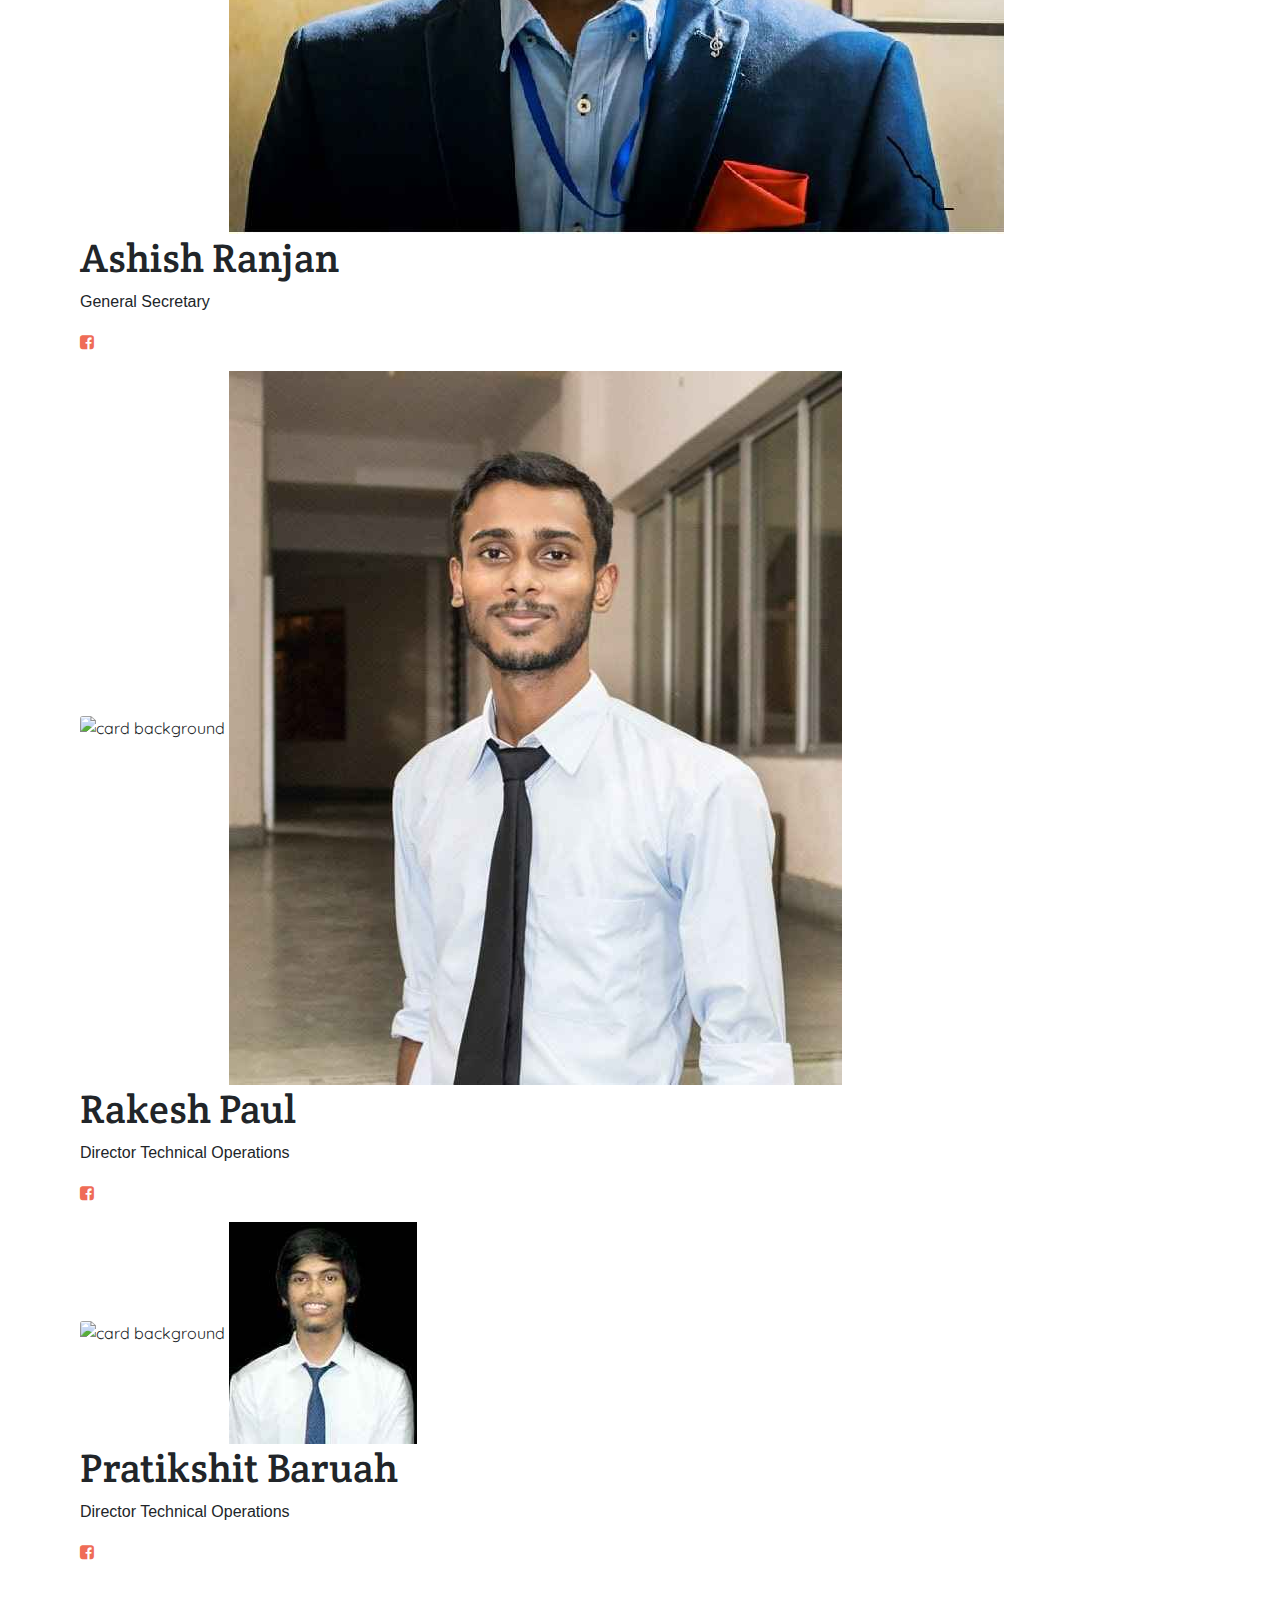
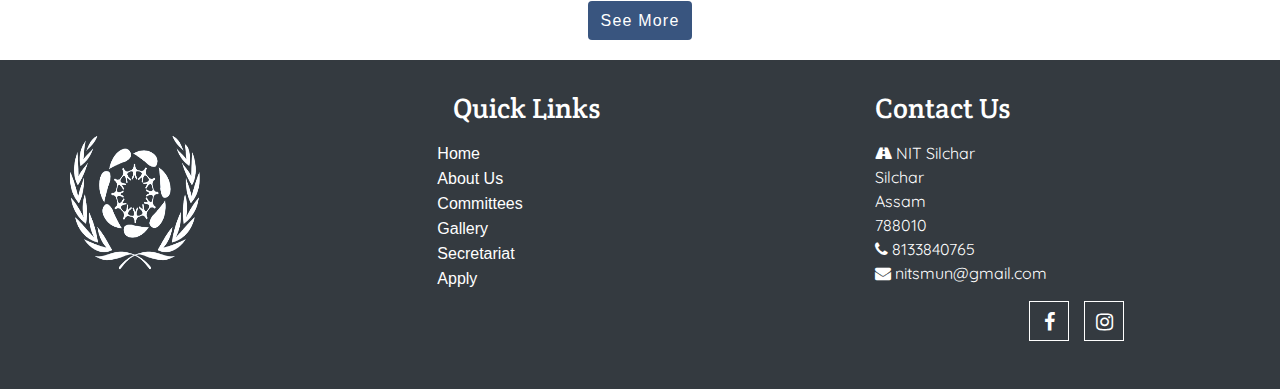
==== commit bd5dc772: "Final Changes" ====
--- a/index.html
+++ b/index.html
@@ -27,6 +27,66 @@
     {
       color: #fff;
     }
+    .mobile-view{
+      margin-left:10%;
+    }
+    @media screen and (max-width:768px){
+      .brand{
+      position: relative;
+      margin-left: 25%;
+    }
+    .text-view{
+      text-align:center;
+    }
+}
+    .text{
+      text-align: center;
+        font-variant:small-caps;
+        color:#212f74;
+      font-size:16vh;
+      line-height:12vh;
+      margin-top:8%;
+    }
+    .text1{
+      text-align: center;
+      bottom:0px;
+      font-variant:small-caps;
+      color:#212d74;
+      font-size:14vh;
+      line-height: 12vh;
+    }
+    .edition{
+      text-align:center;
+      color:rgba(35, 66, 113, 0.9);
+      opacity:0.92;
+      font-size: 12vh;
+      line-height: 8vh;
+    }
+    @media (max-width: 768px){
+    .text{
+        text-align: center;
+        font-size:3rem;
+        margin-top:15%;
+        font-variant:small-caps;
+        line-height:3rem;
+        color:#212f74;
+    }
+    .text1{
+      text-align: center;
+      bottom:0px;
+      font-size:3rem;
+      font-variant:small-caps;
+      line-height:3rem;
+      color:#212d74;
+    }
+    .edition{
+      text-align:center;
+      font-size:3rem;
+      line-height:3rem;
+      color:rgba(35, 66, 113, 0.9);
+      opacity:0.92
+    }
+  }
   </style>
 </head>
 <body data-aos-easing="ease-in-sine" data-aos-duration="4000" style="background-color:#fff">
@@ -61,15 +121,16 @@
   </div>
 </div>
 </nav>  
- <div style="background-color:rgb(7, 6, 15);opacity:0.9;height:100vh;text-align:center;background-image:url('images/logo white1.png');width:100%;background-position:center;background-repeat:no-repeat;background-size:25vh;">
-<img src="images/incandlogo.png" style="text-align:center;width:150px;height:100px;padding-top:2%;">
-  <h5 style="text-align: center;color: #212D74">Presents</h5>
-<div class="d-flex  justify-content-center" style="min-height:100vh;">
+ <div style="background-color:rgb(7, 6, 15);opacity:0.9;height:100vh;background-image:url('images/logo white1.png');background-position:calc(50vw - 12.5vh) 10vh;background-repeat:no-repeat;background-size:30vh;margin:0;">
+<img src="images/incandlogo-white.png" style="width:180px;height:100px;padding-left: 4%;padding:25px;">
+<img src="images/nitslogo.png" style="float:right;width:80px;height:80px;margin-right:5%">
+<div class="d-flex  justify-content-center" style="min-height:100vh;margin-top:10vh;">
  <div>
-      <p  class="edition "style="text-align:center;font-size:30vh;line-height:30vh;color:rgba(35, 66, 113, 0.9);opacity:0.92">2020
+      
+      <p class="text" id="text" style="color:rgba(35, 66, 113, 0.9)"></p>
+      <p class="text1" id="text1" style="color:rgba(35, 66, 113, 0.9)"></p>
+      <p  class="edition" style="color:rgba(35, 66, 113, 0.9)">2020
         </p>
-      <p class="text" id="text"style="text-align: center;font-size:12vh;font-variant:small-caps;line-height:10vh;color:rgba(35, 66, 113, 0.9);"></p>
-      <p class="text1" id="text1"style="text-align: center;font-size:12vh;font-variant:small-caps;line-height:10vh;color:rgba(35, 66, 113, 0.9);"></p>
 </div>
 </div>
 </div>
@@ -249,7 +310,7 @@
 
 
 
-<div class="row no-gutters countdown-container" style="margin-top:75px;background-color:rgba(255, 87, 51, 0.84);color:#fff;display:flex;height:40vh;align-items:center;">
+<div class="row no-gutters countdown-container" id="countdown-container" style="margin-top:75px;background-color:rgba(255, 87, 51, 0.84);color:#fff;display:flex;height:40vh;align-items:center;">
     <div class="col-md-2">
     </div>
     <div class="col-md-8">
@@ -318,7 +379,7 @@
           <h3>
               UNITED NATIONS GENERAL ASSEMBLY</h3>
               <h4>Agendas:</h4><h5>1. Analysing political and economic causes of the ongoing crises and formulating policies to stabilize the same. Focus: Greece, Venezuela, Zimbabwe.<br>
-2. Reassessing the SDGs and affirming them with rigid viable goals and to check the viability of currently ongoing climate programmes.</h5>
+              2. Reassessing the SDGs and affirming them with rigid viable goals and to check the viability of currently ongoing climate programmes.</h5>
               <div class="row no-gutters">
                   <div class="col-sm-6 d-flex justify-content-center"><button type="button" style="outline:none;color:#212d74;margin-right:10px;background-color:#fff"
                      class="btn button-committee btn-control-no-border" data-container="body" data-toggle="popover" data-placement="bottom"
@@ -328,7 +389,7 @@
                     <div class="col-sm-6 d-flex justify-content-center"><button style="color:#212d74;background-color: #fff" class="btn button-committee">BACKGROUND GUIDE</button></div>
                 </div>
                 <div class="line-bottom" 
-                style="width:80px;height:10px;/*background-color:#212d74;*/ background: #234271e6;margin-top:10%;margin-left:calc(50% - 40px)"></div>
+                style="width:80px;height:10px;background: #234271e6;margin-top:10%;margin-left:calc(50% - 40px)"></div>
               
       </div>
         
@@ -412,14 +473,15 @@
             </div>
             
     <!--  team ends ***********************-->
-
-    <!-- *********************footer ********************* -->
    <!-- *********************footer ********************* -->
-    <footer style="background:#343a40;padding-left:1rem">
+     <footer style="background:#343a40;padding-left:1rem">
      <div class="row no-gutters">
-       <div class="col-md-3 quicklinks" style="background:#343a40;">
+      <div class="col-md-4">
+         <div class="brand brand1"><img class="rounded-circle mobile-view" id="image" src="images/logo white1.png" width="150px" height="150px" style="margin-top:15%;align-items:center;"></div>
+      </div>
+       <div class="col-md-4 quicklinks text-view" style="background:#343a40;">
         <h3 style="padding:2rem 0px 0.5rem 1rem">Quick Links</h3>
-        <ul class="quicklinks" style="text-align:justify;display: flex;flex-direction: column;margin-left: 10%;">
+        <ul class="quicklinks text-view" style="display: flex;flex-direction: column;">
            <li><a href="index.html">Home</a></li>
            <li><a href="#aboutus">About Us</a></li>
            <li><a href="#committees">Committees</a></li>
@@ -428,47 +490,10 @@
            <li><a href="registration.html" target="_blank">Apply</a></li>
          </ul>
        </div>
-       <div class="col-md-9">
-          <div class="containerS">
+       <div class="col-md-4">
+          <div class="containerS text-view">
               <div class="wrapper animated bounceInLeft row no-gutters">
-                <div class="contact col-md-9">
-                  <h3 style="padding-left:20px">Email Us</h3>
-                  <div class="alert">Your message has been displayed</div>
-                  <form id="contactForm">
-                    <div class="row no-gutters">
-                        <div class="col-md-4" style="padding:0px 20px 0px 0px">
-                            <p>
-                                <label>Name</label>
-                                <input type="text" name="name" id="name" required>
-                              </p>
-                        </div>  
-                        <div class="col-md-4" style="padding:0px 20px 0px 0px">
-                            <p>
-                                <label>Email Address</label>
-                                <input type="email" name="company" id="company" required>
-                              </p>
-                        </div>  
-                        <div class="col-md-4" style="padding:0px 20px 0px 0px">
-                            
-                          <p>
-                              <label>Phone Number</label>
-                              <input type="text" name="email" id="email" required>
-                            </p>
-                        </div>  
-                            
-                    </div>
-                         
-                          <p class="full">
-                            <label>Message</label>
-                            <textarea name="message" rows="5"></textarea>
-                          </p>
-                        
-                    <p class="full">
-                        <button><b style="letter-spacing: 0.8px;">Submit</b></button>
-                      </p>
-                  </form>
-                </div>
-                <div class="company-info col-md-3">
+                <div class="company-info col-md-12">
                     <h3 style="padding-left: 1rem;">Contact Us</h3>
                     <ul style="color:#fff">
                       <li><i class="fa fa-road" style="margin-left:1rem;"></i> NIT Silchar</li>
@@ -493,10 +518,8 @@
      </div>
      <div class="row no-gutters">
           <img src="images/top_up.png" style="display:none;" class="nav_up" id="nav_up"></div>
-       <!-- <img class="rounded-circle" src="images/incand.jpg" width="50px" height="50px"alt="incandenece"> -->
      </div>
     </footer>
-
 
 
     <!--  -->
@@ -594,7 +617,7 @@
   // If the count down is over, write some text 
   if (distance < 0) {
     clearInterval(x);
-    document.getElementById("days").innerHTML = "EXPIRED";
+    document.getElementById("countdown-container").style.display="none";
   }
 }, 1000);
 </script>
--- a/css/landing.css
+++ b/css/landing.css
@@ -134,7 +134,7 @@
     top:50%;
     transform: translate(-5%,-50%);
     cursor:pointer;
-    right:5%;
+    right:0;
     z-index : 2 ;
   }
   .navbar-list{
@@ -143,12 +143,12 @@
    background: rgba(35, 66, 113, 0.9);
     background-size: cover;
     height: 50vh;
-    width:112%;
+    width:100%;
     flex-direction: column;
     align-items: center;
     justify-content: space-around;
-    clip-path: circle(100px at 90% -20%);
-    -webkit-clip-path:circle(100px at 90% -20%);
+    clip-path: circle(100px at 90% -32%);
+    -webkit-clip-path:circle(100px at 90% -32%);
     transition : all 1s ease-out;
     z-index:2;
   }
@@ -161,7 +161,7 @@
     display:none;
   }
   .container-style{
-    width:112%;
+    width:105%;
     position: initial;
   }
   .contact-style{
@@ -331,14 +331,6 @@
 
 @media(max-width:990px)
 {
-  .edition{
-    font-size:9rem!important;
-    line-height:7rem!important;
-    /*margin-top:calc(50vh - 8rem)!important;*/
-  }
-  .text1{
-    font-size:2rem!important;
-  }
 }
 
 .edition
@@ -386,15 +378,6 @@
 }
 @media(max-width: 568px)
 {
-  .text{
-    margin-top:4rem;
-  }
-.text,.text1
-{
-  font-size:3rem!important;
-  line-height:3rem!important;
-  
-}
 }
 .text ,.text1
 {
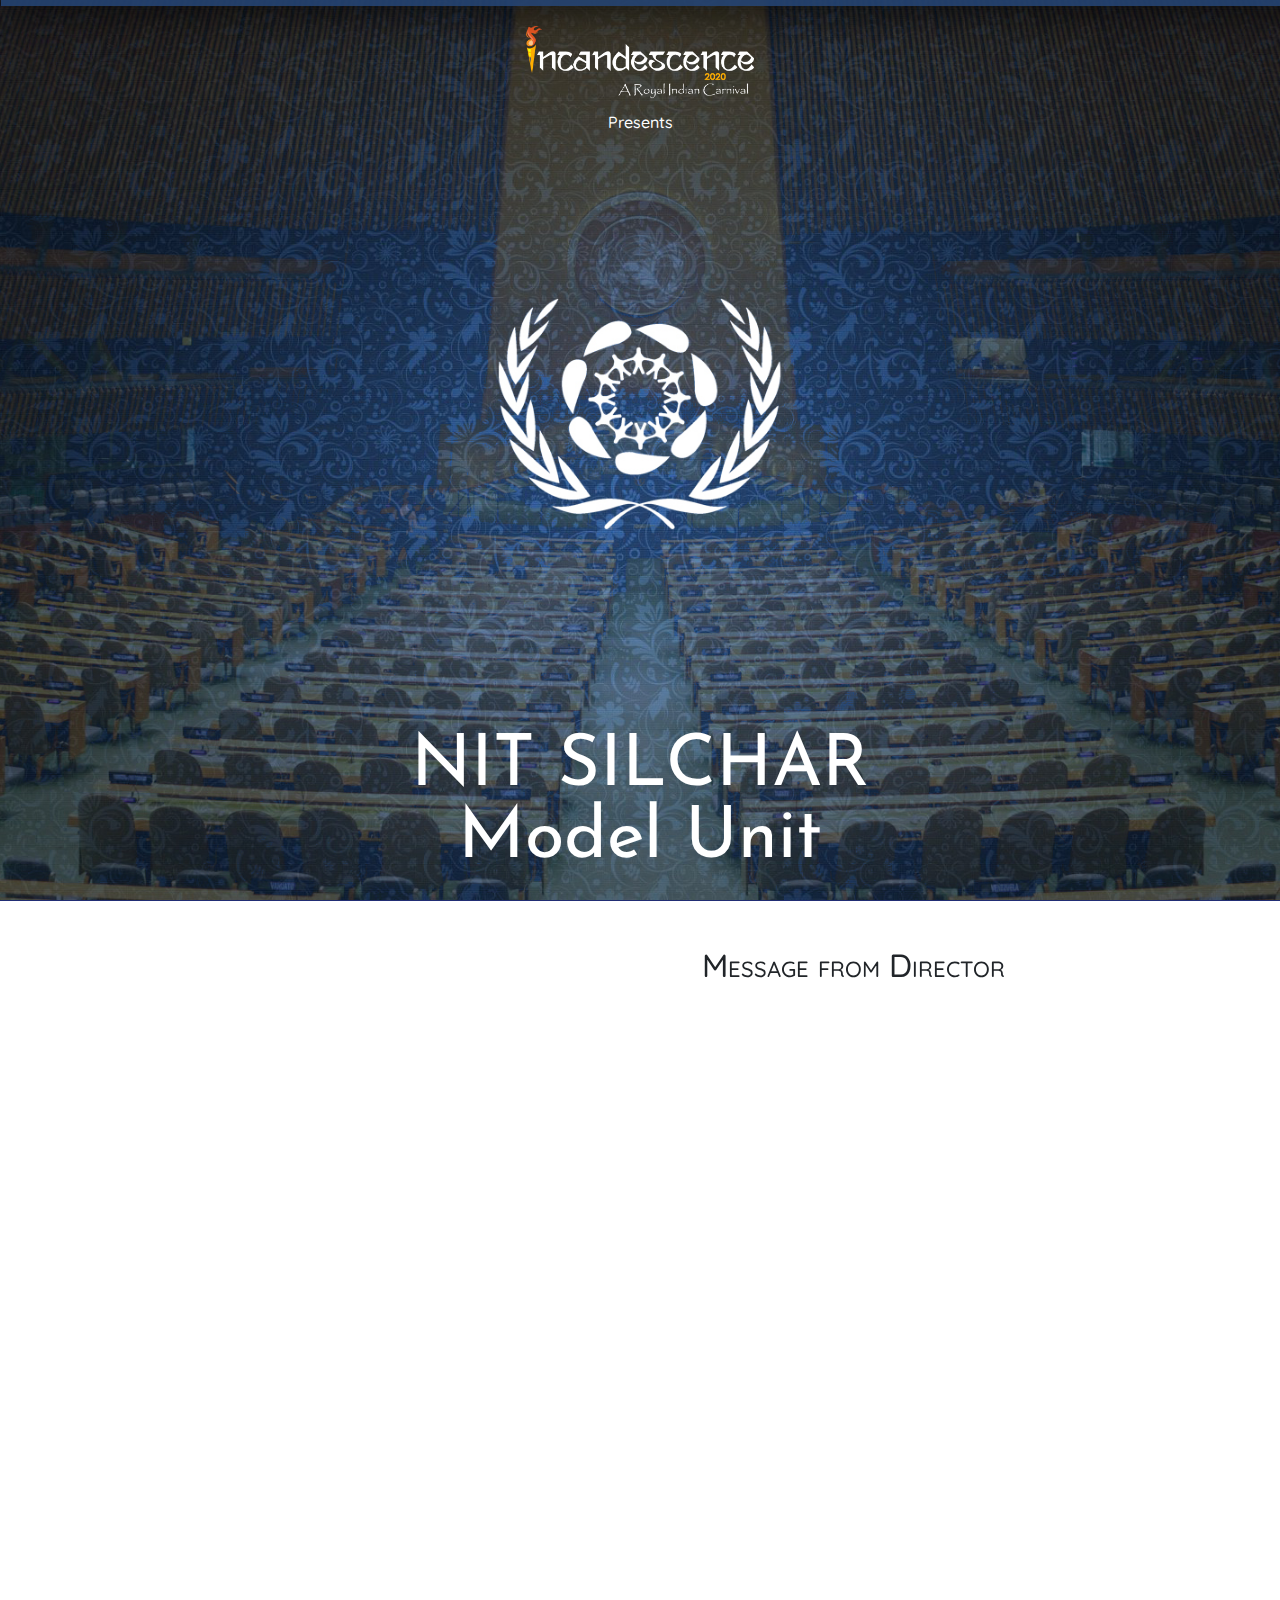
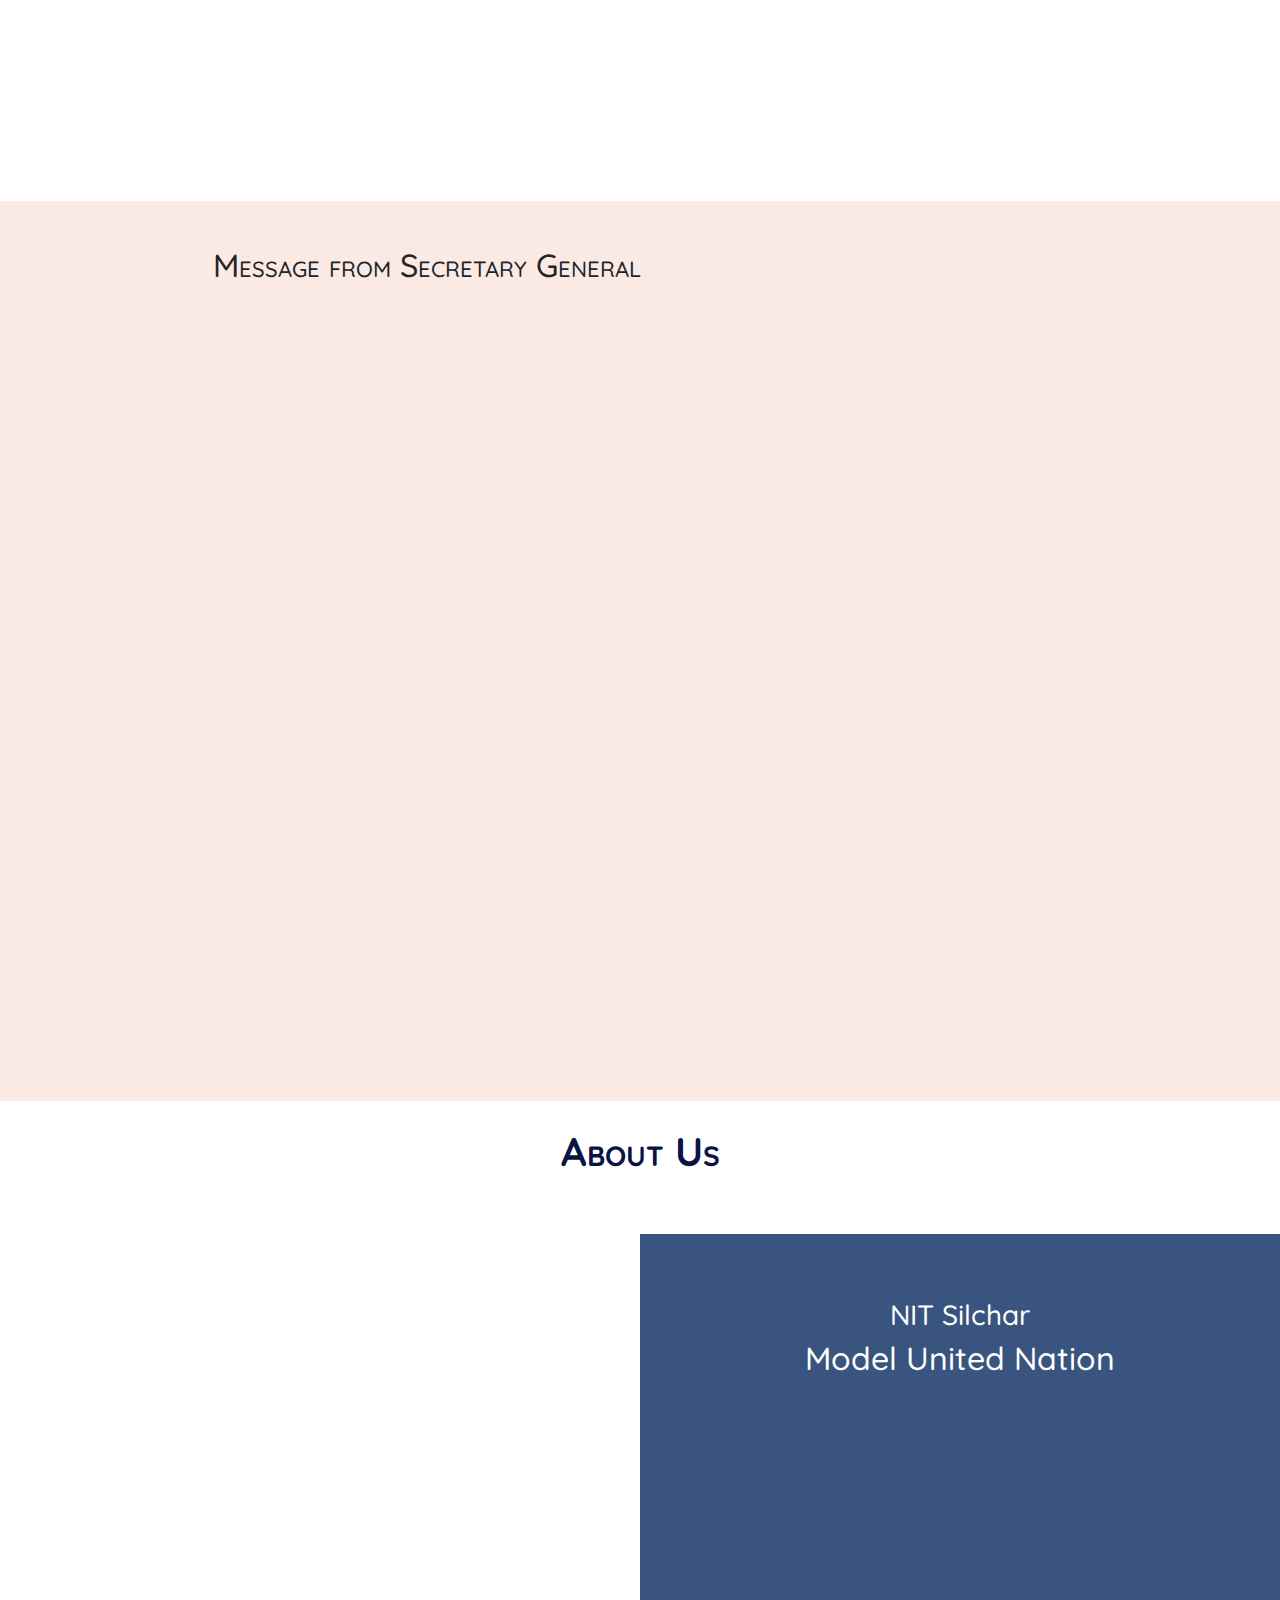
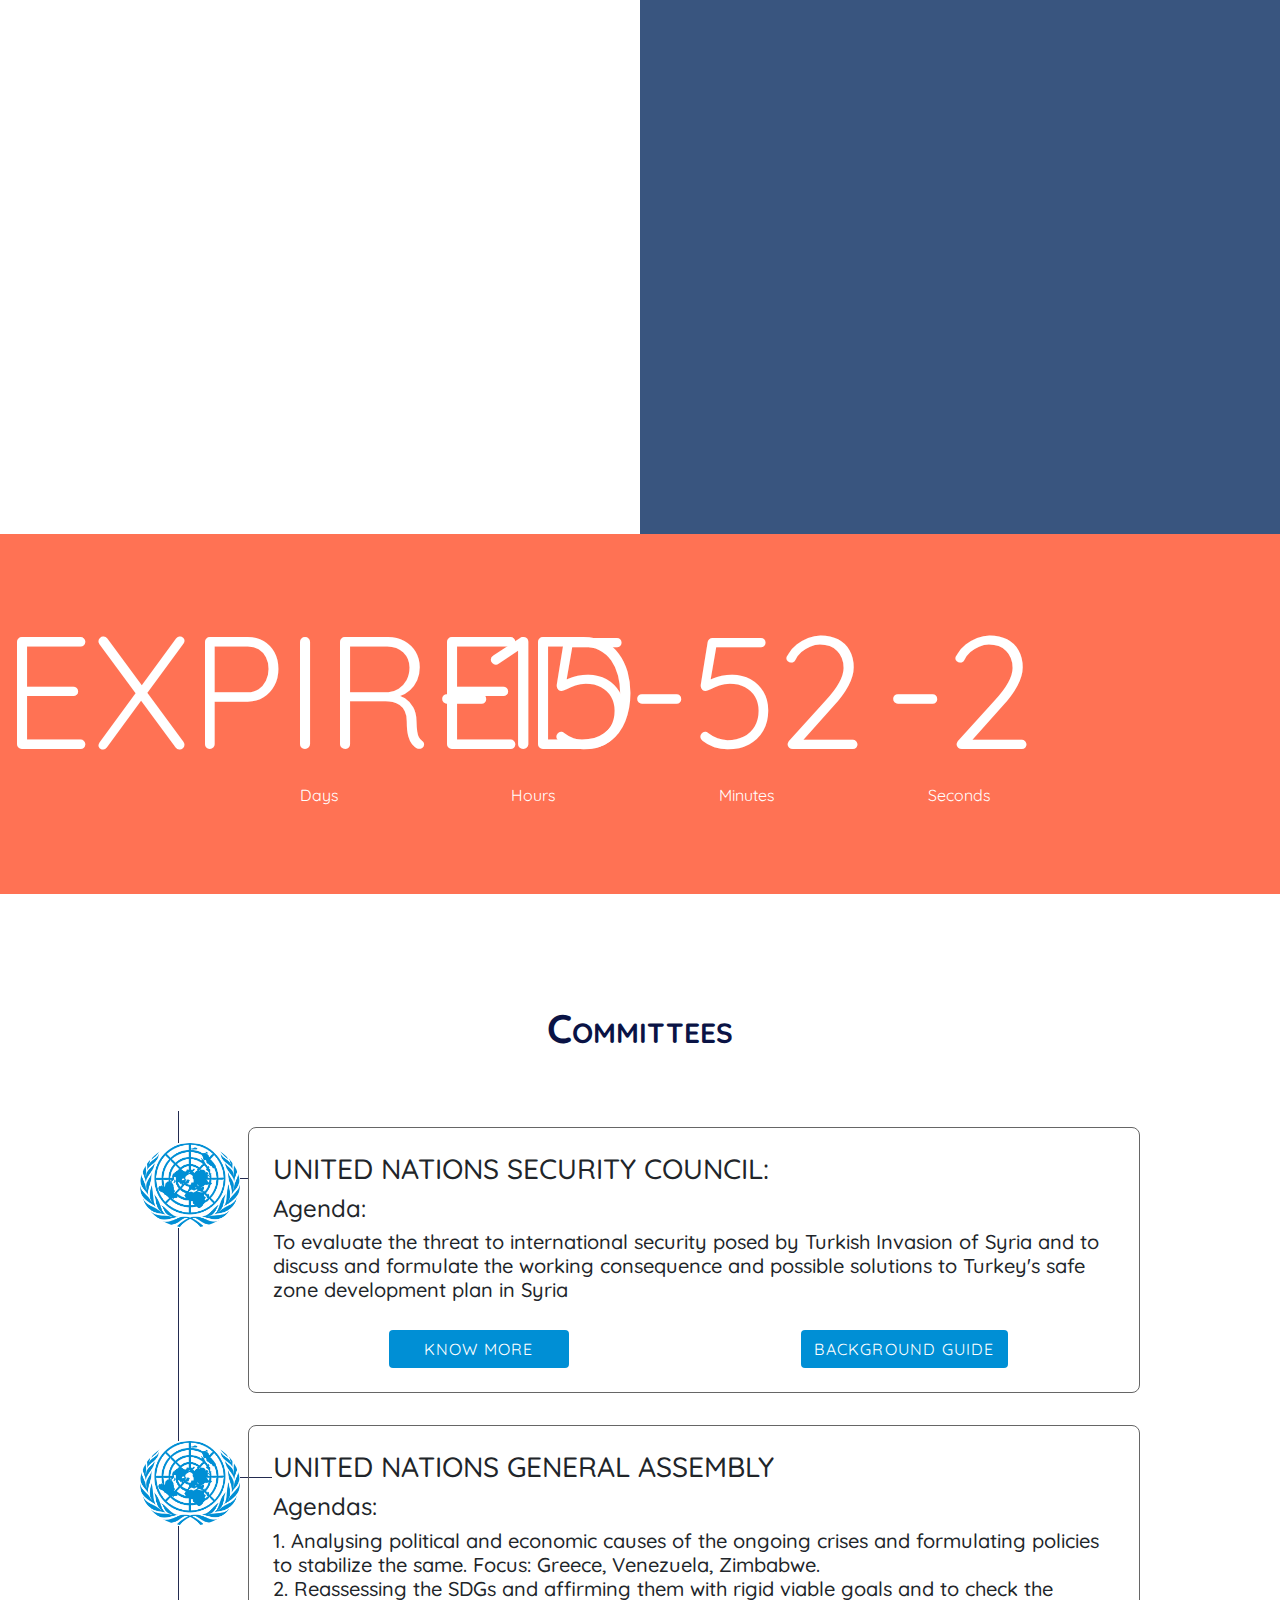
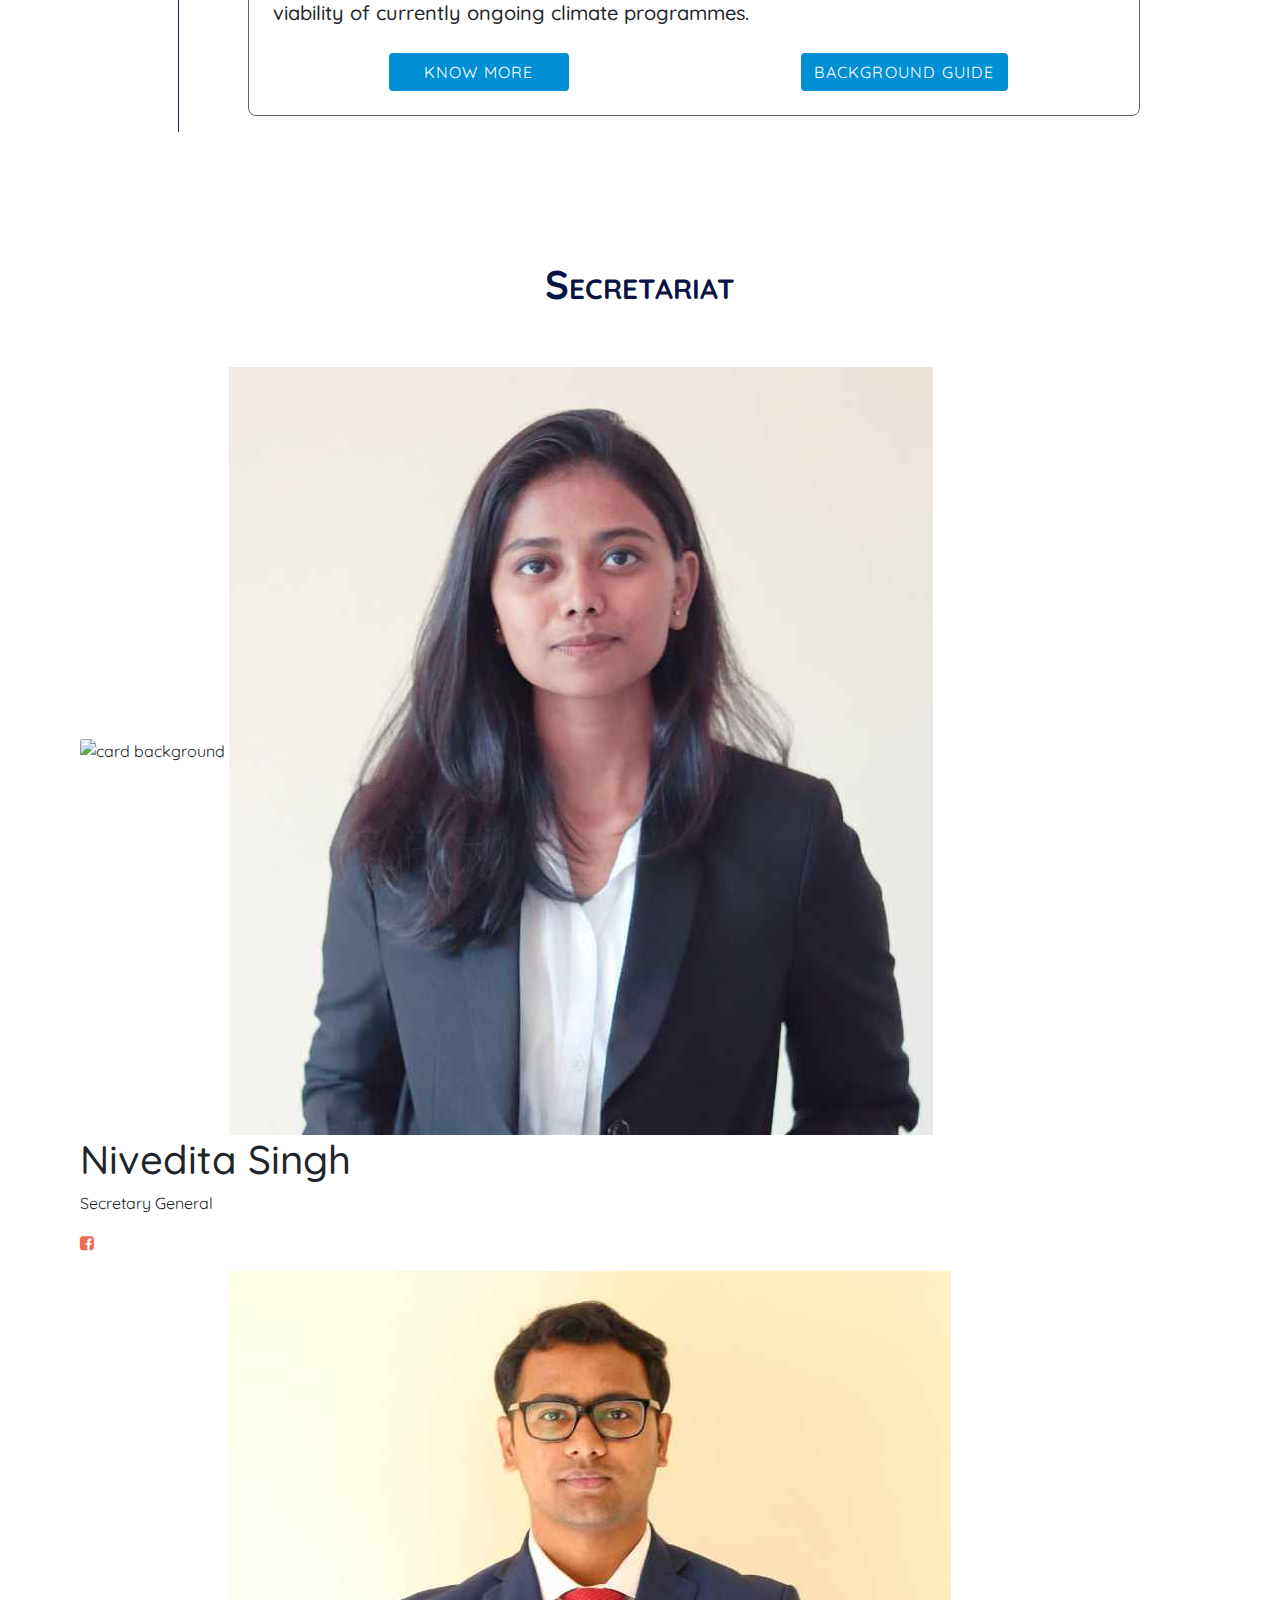
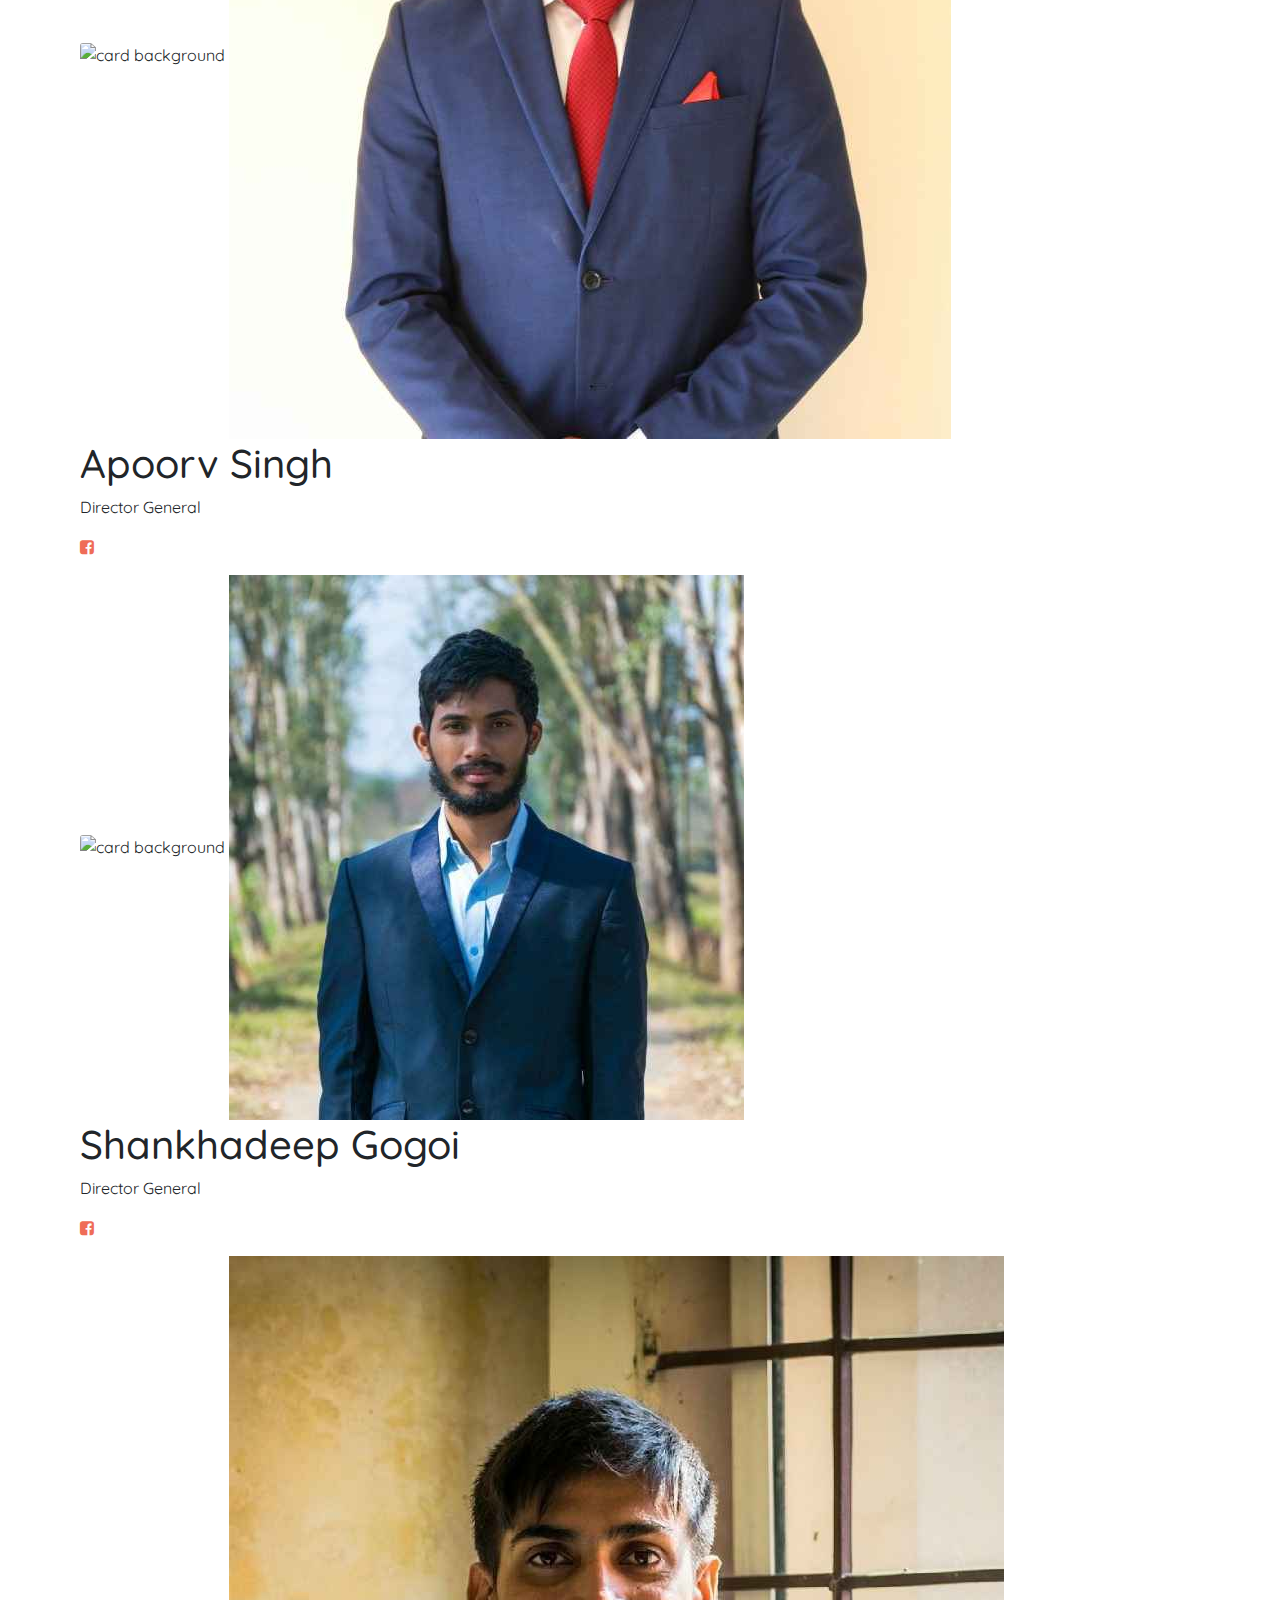
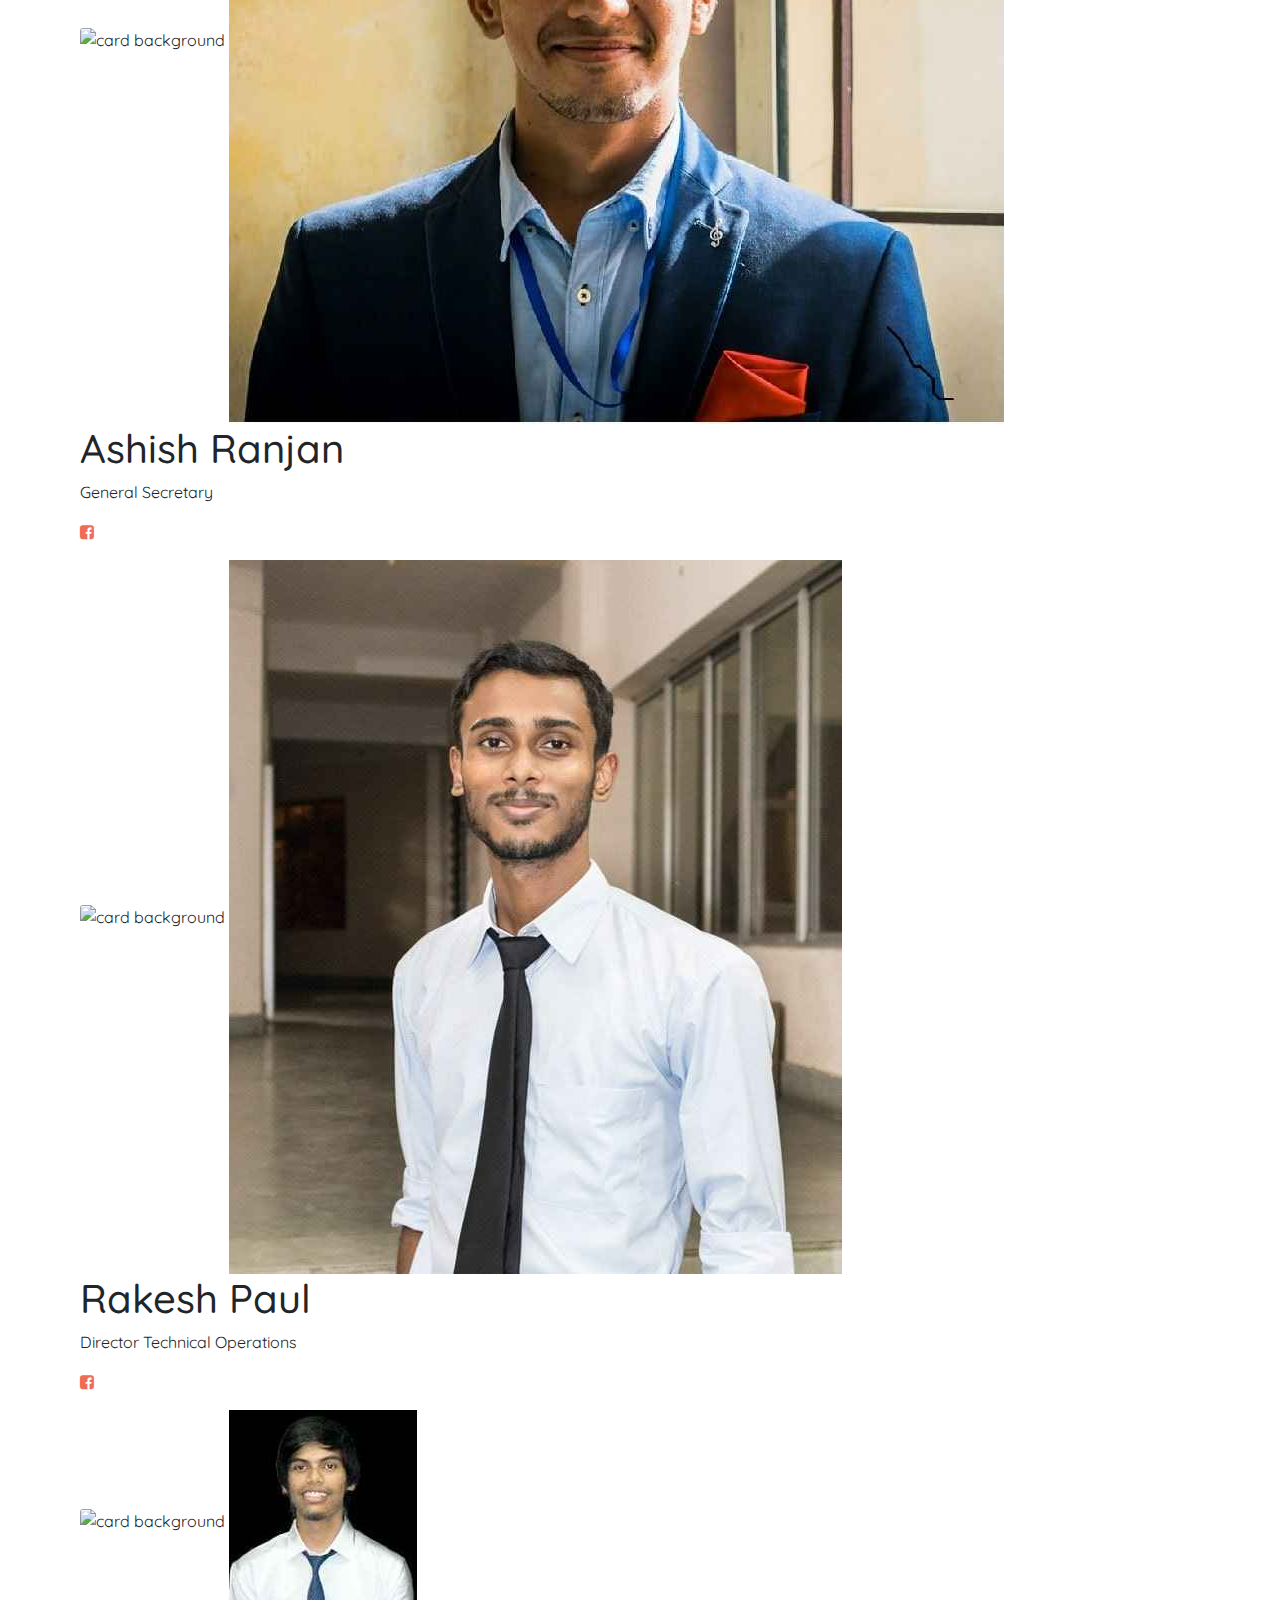
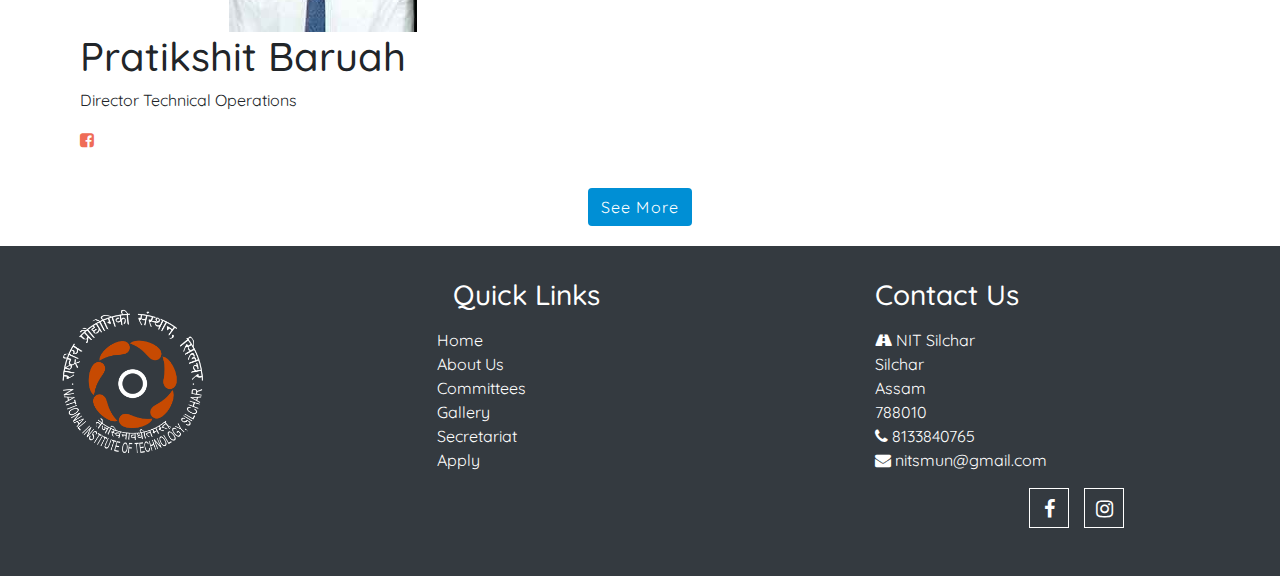
==== commit c3688fdb: "Final Changes" ====
--- a/index.html
+++ b/index.html
@@ -9,6 +9,7 @@
   <link rel="stylesheet" type="text/css" href="css/landing.css">
   <link rel="stylesheet" href="css/bootstrap.min.css">
   <link href="https://unpkg.com/aos@2.3.1/dist/aos.css" rel="stylesheet">
+ <!--  <link rel="stylesheet" type="text/css" href="fonts/font-awesome-4.7.0\css\font-awesome.min.css"> -->
  <link href="https://stackpath.bootstrapcdn.com/font-awesome/4.7.0/css/font-awesome.min.css" rel="stylesheet">
  <link rel="stylesheet" type="text/css" href="css/styleCard.css"> 
   <title>NITS MUN</title>
@@ -21,15 +22,14 @@
         cursor: pointer;
     }
     .btn{
-        background-color: #234271e6;
+        background-color: #008fd5;
     }
     #aboutus p
     {
       color: #fff;
     }
-    .mobile-view{
-      margin-left:10%;
-    }
+  </style>
+    <style>
     @media screen and (max-width:768px){
       .brand{
       position: relative;
@@ -39,64 +39,16 @@
       text-align:center;
     }
 }
-    .text{
-      text-align: center;
-        font-variant:small-caps;
-        color:#212f74;
-      font-size:16vh;
-      line-height:12vh;
-      margin-top:8%;
-    }
-    .text1{
-      text-align: center;
-      bottom:0px;
-      font-variant:small-caps;
-      color:#212d74;
-      font-size:14vh;
-      line-height: 12vh;
-    }
-    .edition{
-      text-align:center;
-      color:rgba(35, 66, 113, 0.9);
-      opacity:0.92;
-      font-size: 12vh;
-      line-height: 8vh;
-    }
-    @media (max-width: 768px){
-    .text{
-        text-align: center;
-        font-size:3rem;
-        margin-top:15%;
-        font-variant:small-caps;
-        line-height:3rem;
-        color:#212f74;
-    }
-    .text1{
-      text-align: center;
-      bottom:0px;
-      font-size:3rem;
-      font-variant:small-caps;
-      line-height:3rem;
-      color:#212d74;
-    }
-    .edition{
-      text-align:center;
-      font-size:3rem;
-      line-height:3rem;
-      color:rgba(35, 66, 113, 0.9);
-      opacity:0.92
-    }
-  }
-  </style>
+</style>
 </head>
 <body data-aos-easing="ease-in-sine" data-aos-duration="4000" style="background-color:#fff">
  <div class="preload">
-    <img class="rounded-circle logo" src="images/logo white.png" alt="logo" width="500px" height="550px">
+    <img class="rounded-circle logo" src="images/logo white.png" alt="logo">
  </div>
   <header style="border:1px solid transparent;
   background-size:cover;
   background-image:
-  url('images/1.jpg');background-repeat:no-repeat;background-color:#212D74;background-position:center;min-height:100vh;width:100%;margin-top: -1px;">
+  url('images/nitsmun22.jpg');background-repeat:no-repeat;background-color:#212D74;background-position:center;min-height:100vh;width:100%;margin-top: -1px;">
     <nav id="myID">
     <div class="hamburger"> 
       <div class="line1"></div>
@@ -116,42 +68,77 @@
       <li><a href="#committees" class="underline-opening">Committees</a></li>
       <li><a href="#team" class="underline-opening">Secretariat</a></li>
       <li><a href="gallery.html" class="underline-opening" target="_blank">Gallery</a></li>
-      <li><a href="registration.html" class="contact-style underline-opening" target="_blank">Apply</a></li>
+      <li><a href="registration.html" class="contact-style underline-opening" target="_blank" style="color: #ef6c57">Apply</a></li>
     </ul>
   </div>
 </div>
-</nav>  
- <div style="background-color:rgb(7, 6, 15);opacity:0.9;height:100vh;background-image:url('images/logo white1.png');background-position:calc(50vw - 12.5vh) 10vh;background-repeat:no-repeat;background-size:30vh;margin:0;">
-<img src="images/incandlogo-white.png" style="width:180px;height:100px;padding-left: 4%;padding:25px;">
-<img src="images/nitslogo.png" style="float:right;width:80px;height:80px;margin-right:5%">
-<div class="d-flex  justify-content-center" style="min-height:100vh;margin-top:10vh;">
- <div>
+</nav> 
       
-      <p class="text" id="text" style="color:rgba(35, 66, 113, 0.9)"></p>
-      <p class="text1" id="text1" style="color:rgba(35, 66, 113, 0.9)"></p>
-      <p  class="edition" style="color:rgba(35, 66, 113, 0.9)">2020
-        </p>
-</div>
+ <div class="outside" style="height:100vh;text-align:center;width:100%;background-position:center;background-repeat:no-repeat;background-size:25vh;">
+<img src="images/incandlogo2.png" style="text-align:center;width:auto;height:100px;padding-top:2%;">
+  <h6 style="text-align: center;color: #fff;padding-top:1%;">Presents</h6>
+ <div class="main_name" style="text-align:center;width:100%;background-position:center">
+     
+     <span class="text" id="text" style="text-align: center;font-size:8vh;line-height:8vh">NIT SILCHAR<br></span>
+      <span class="text" id="text" style="text-align: center;font-size:6vh;line-height:8vh"></span><br>
+      <span class="text1" id="text1"style="text-align: center;font-size:6vh;line-height:8vh"></span>
 </div>
 </div>
 </header>
 
-<main id="main-content" style="min-height:100vh">
-    <h2 class="small-director-heading" style="font-variant: small-caps;display:none;padding-top:20px;text-align:center;">Message from Director</h2>
-    
-  <div class="row no-gutters" style="background-color:">
-
-    <div class="col-md-1"></div>
-
+    
+    <div class="row no-gutters largescreen-secretary">
+    <div class="col-md-1"></div>
     <div class="col-md-4 d-flex justify-content-center align-items-center" style="text-align:center;min-height:100vh">
   
-      <img class="img-fluid"src="images/director1.jpg" alt="nits mun logo" style="height:60vh;width:60vh;border-radius:15%" data-aos="flip-down">
+      <img class="img-fluid"src="images/director1.jpg" alt="nits mun logo" style="height:60vh;width:60vh;border-radius:5%" data-aos="flip-down">
     </div>
     <div class="col-md-6" style="text-align:center;padding-top:5vh;overflow-x:hidden;">
-      <h2 class="large-director-heading" style="font-variant: small-caps;">Message from Director</h2>
+      <h2 style="font-variant: small-caps;">Message from Director</h2>
       
       <p style="text-align:justify;padding:30px;font-size:1.1rem" data-aos="flip-up">
-       
+       Kofi Annan has rightly said, “More than ever before in human history,
+         we share a common destiny. We can master it only if we face it together.
+          And that, my friends, is why we have the United Nations.”  
+          These words are proving to be more right everyday  
+          in this evolving 21st century. 
+
+Model United Nations (MUN) is an
+ academic simulation of the United Nations 
+ which provides  students or I should say 
+ “Future Leaders” of the world an environment to not only learn but
+  also practice diplomacy and international relations. 
+
+It gives me immense pleasure to announce the Eighth edition 
+of  NIT Silchar Model United Nations is all set to take 
+place in February at NIT Silchar campus in 2020.
+ I would like to extend a warm welcome to all 
+ participants and hope to witness a great conference.
+
+
+      <br><br>
+      Prof. SIVAJI BANDYOPADHYAY
+      <br>
+      Director, NIT Silchar<br>
+  
+    </p>
+   
+    </div>
+    <div class="col-md-1"></div>
+  </div>
+
+
+<!--    small screen-->
+    <div class="row no-gutters smallscreen-secretary" style="display:none;">
+      <h2 style="font-variant:small-caps;text-align:center;padding-top:20px">Message from Director</h2>
+    <div class="col-md-1"></div>
+        <div class="col-md-2 d-flex justify-content-center align-items-center" style="text-align:center">
+     <img class="img-fluid"src="images/director1.jpg" alt="nits mun logo" style="width:80%;border-radius:5%" data-aos="flip-down">
+    </div>
+    <div class="col-md-5" style="text-align:center;padding-top:5vh;overflow-x:hidden;">
+        
+      
+        <p style="text-align:justify;padding:30px;font-size:1.1rem" data-aos="flip-up">
         Kofi Annan has rightly said, “More than ever before in human history,
          we share a common destiny. We can master it only if we face it together.
           And that, my friends, is why we have the United Nations.”  
@@ -169,20 +156,17 @@
 place in February at NIT Silchar campus in 2020.
  I would like to extend a warm welcome to all 
  participants and hope to witness a great conference.
-
-
-      <br><br>
-      Prof. SIVAJI BANDYOPADHYAY
-      <br>
-      Director, NIT Silchar,<br>
-    </p>
-      <div class="line-bottom" style="width:80px;height:10px; background: #234271e6/*background-color:#212D74*/;margin-left:calc(50% - 40px)"></div>
-    </div>
-    <div class="col-md-1"></div>
-  </div>
-
-
-    <div class="row no-gutters largescreen-secretary">
+      </p>
+    </div>
+    <div class="col-md-1"></div>
+  </div>
+    
+    
+    
+    
+    
+
+    <div class="row no-gutters largescreen-secretary" style="background-color: rgba(233, 150, 122, 0.2);">
     <div class="col-md-1"></div>
     <div class="col-md-6" style="text-align:center;padding-top:5vh;overflow-x:hidden;">
       <h2 style="font-variant: small-caps;">Message from Secretary General</h2>
@@ -210,35 +194,34 @@
           to participate in one of the top MUN conferences in North East India.
         <br>
         On behalf of the entire NITS MUN team, I look forward
-         to welcoming you in February 2020 in Silchar!
-        
-        <br>
-        Best Regards
-        <br>
-        <br>
+        to welcoming you in February 2020 in Silchar!<br><br>
+     
+        Best Regards<br>
         Nivedita Singh<br>
         Secretary General<br>
         NIT Silchar Model United Nations
         
   
     </p>
-    <div class="line-bottom" style="width:80px;height:10px;/*background-color:#212D74;*/ background: #234271e6;margin-left:calc(50% - 40px)"></div>
+   
     </div>
     <div class="col-md-4 d-flex justify-content-center align-items-center" style="text-align:center;min-height:100vh">
-     <img class="img-fluid"src="images/nivedita2.jpg" alt="nits mun logo" style="height:60vh;border-radius:15%" data-aos="flip-down">
-    </div>
-    <div class="col-md-1"></div>
-  </div>
+     <img class="img-fluid"src="images/nivedita2.jpg" alt="nits mun logo" style="height:60vh;border-radius:5%" data-aos="flip-down">
+    </div>
+    <div class="col-md-1"></div>
+  </div>
+    
+    
+    
 
 <!-- Small screen secretary -->
-  <div class="row no-gutters smallscreen-secretary" style="display:none;">
+  <div class="row no-gutters smallscreen-secretary" style="display:none;background-color: rgba(233, 150, 122, 0.2);">
       <h2 style="font-variant:small-caps;text-align:center;padding-top:20px">Message from Secretary General</h2>
     <div class="col-md-1"></div>
-    <div class="col-md-5 d-flex justify-content-center align-items-center" style="text-align:center;min-height:100vh">
-  
-      <img class="img-fluid"src="images/nivedita2.jpg" alt="nits mun logo" style="height:60vh;border-radius:15%" data-aos="flip-down">
-    </div>
-    <div class="col-md-5" style="text-align:center;padding-top:5vh;overflow-x:hidden;">
+      <div class="col-md-2 d-flex justify-content-center align-items-center" style="text-align:center">
+     <img class="img-fluid"src="images/nivedita2.jpg" alt="nits mun logo" style="width:80%;border-radius:5%" data-aos="flip-down">
+    </div>
+        <div class="col-md-3" style="text-align:center;overflow-x:hidden;">
         
       
         <p style="text-align:justify;padding:30px;font-size:1.1rem" data-aos="flip-up">
@@ -275,19 +258,18 @@
           
     
       </p>
-      <div class="line-bottom" style="width:80px;height:10px;/*background-color:#212D74;*/ background: #234271e6;margin-left:calc(50% - 40px)"></div>
-    </div>
-    <div class="col-md-1"></div>
-  </div>
-  
-</main>
+    </div>
+       
+    <div class="col-md-1"></div>
+  </div>
+  
 <!-- about us -->
-<div id="aboutus">
+<div id="aboutus" style="margin-top:2%;">
     <h1 class="team_text">About Us</h1>
 <div class="row no-gutters" >
   
     <div class="col-md-6 d-flex justify-content-center align-items-center" style="text-align:center;min-height:100vh;">
-     <img class="img-fluid rounded-circle" src="images/New LOGO.png" alt="nits mun logo"  style="margin-top:30%;"data-aos="fade-left">
+     <img class="img-fluid rounded-circle" src="images/New%20LOGO.png" alt="nits mun logo"  style="padding-bottom: 70px;padding-left: 10px;width=70%"data-aos="fade-left">
     </div>
     <div class="col-md-6" style="text-align:center;padding-top:2vh;/*background:#aec2f3;*/ background:#234271e6;padding-top:5%">
       <h3 style="color:#fff">NIT Silchar</h3>
@@ -301,16 +283,15 @@
           NIT Silchar MUN is based on the fundamental ideas of diplomacy, equality and self- expression. It is these ideals, carried forth by the enthusiasm and vigour of youth, which serve to form the base for our Model United Nations. The United Nations is “a centre for harmonising the actions of nations”. NIT Silchar MUN strives to uphold this same standard of excellence and to thus continue this noble intention. A truly committed delegate will always leave the conference with a further enhanced sense of confidence, a greater comprehension of our world as an integral whole and sharpened debating skills.
           
     </p>
-    <div class="line-bottom" style="width:80px;height:10px;margin-bottom:5%;/*background-color:#212D74;*/ background: #234271e6;margin-left:calc(50% - 40px)"></div>
-    </div>
-    </div>
-  </div></div>
+    </div>
+    </div>
+  </div>
   <!-- About endssss -->
 <!-- *********************counter******************** -->
 
 
 
-<div class="row no-gutters countdown-container" id="countdown-container" style="margin-top:75px;background-color:rgba(255, 87, 51, 0.84);color:#fff;display:flex;height:40vh;align-items:center;">
+<div class="row no-gutters countdown-container" style="background-color:rgba(255, 87, 51, 0.84);color:#fff;display:flex;height:40vh;align-items:center;">
     <div class="col-md-2">
     </div>
     <div class="col-md-8">
@@ -362,8 +343,7 @@
                   <div class="col-sm-6 d-flex justify-content-center"><button class="btn button-committee" style="color:#fff">BACKGROUND GUIDE</button></div>
               </div>
               
-              <div class="line-bottom" style="width:80px;height:10px;margin-top:10%;/*background-color:#212d74;*/ background: #234271e6;margin-left:calc(50% - 40px)"></div>
-                
+                              
        </div>
     </div>
   </div>
@@ -375,21 +355,20 @@
       </div>
     </div>
     <div class="details" >
-      <div  style="/*background-color: #aec2f3;*/ background:rgba(35, 66, 113, 0.8);">
+      <div>
           <h3>
               UNITED NATIONS GENERAL ASSEMBLY</h3>
               <h4>Agendas:</h4><h5>1. Analysing political and economic causes of the ongoing crises and formulating policies to stabilize the same. Focus: Greece, Venezuela, Zimbabwe.<br>
-              2. Reassessing the SDGs and affirming them with rigid viable goals and to check the viability of currently ongoing climate programmes.</h5>
+2. Reassessing the SDGs and affirming them with rigid viable goals and to check the viability of currently ongoing climate programmes.</h5>
               <div class="row no-gutters">
-                  <div class="col-sm-6 d-flex justify-content-center"><button type="button" style="outline:none;color:#212d74;margin-right:10px;background-color:#fff"
-                     class="btn button-committee btn-control-no-border" data-container="body" data-toggle="popover" data-placement="bottom"
-                      data-content=" In United Nations General Assembly - one of the six main organs of the UN -The Member States of the Organization are represented to discuss and work together on a wide array of international issues covered by the Charter of the United Nations, such as development, peace, and security, international law, etc.">
+                  <div class="col-sm-6 d-flex justify-content-center"><button type="button" style="color:#fff;margin-right:10px"
+                   class="btn button-committee" data-container="body" data-toggle="popover" 
+                   data-placement="bottom" data-content=" In United Nations General Assembly - one of the six main organs of the UN -The Member States of the Organization are represented to discuss and work together on a wide array of international issues covered by the Charter of the United Nations, such as development, peace, and security, international law, etc.">
                       KNOW MORE
                     </button></div>
-                    <div class="col-sm-6 d-flex justify-content-center"><button style="color:#212d74;background-color: #fff" class="btn button-committee">BACKGROUND GUIDE</button></div>
+                    <div class="col-sm-6 d-flex justify-content-center"><button class="btn button-committee" style="color:#fff">BACKGROUND GUIDE</button></div>
                 </div>
-                <div class="line-bottom" 
-                style="width:80px;height:10px;background: #234271e6;margin-top:10%;margin-left:calc(50% - 40px)"></div>
+               
               
       </div>
         
@@ -473,11 +452,15 @@
             </div>
             
     <!--  team ends ***********************-->
+
+    <!-- *********************footer ********************* -->
+ 
+
    <!-- *********************footer ********************* -->
      <footer style="background:#343a40;padding-left:1rem">
      <div class="row no-gutters">
       <div class="col-md-4">
-         <div class="brand brand1"><img class="rounded-circle mobile-view" id="image" src="images/logo white1.png" width="150px" height="150px" style="margin-top:15%;align-items:center;"></div>
+         <div class="brand brand1"><img class="rounded-circle mobile-view" id="image" src="images/nitslogo.png" width="150px" height=auto style="margin-top:15%;align-items:center;margin-left: 10%"></div>
       </div>
        <div class="col-md-4 quicklinks text-view" style="background:#343a40;">
         <h3 style="padding:2rem 0px 0.5rem 1rem">Quick Links</h3>
@@ -506,9 +489,9 @@
                     <div class="social">
                           <ul class="list-inline d-flex justify-content-center">
                             <li><a href="#"><i class="fa fa-facebook"></i></a></li>
-                            
+                           
                             <li><a href="#"><i class="fa fa-instagram"></i></a></li>
-                            
+                           
                           </ul>
                         </div>
                   </div>
@@ -520,6 +503,7 @@
           <img src="images/top_up.png" style="display:none;" class="nav_up" id="nav_up"></div>
      </div>
     </footer>
+
 
 
     <!--  -->
@@ -562,6 +546,14 @@
 <script src="js/jquery-3.3.1.min.js"></script>
   <script src="js/scroll-startstop.events.jquery.js" type="text/javascript"></script>
     <script>
+        $(window).load(function(){
+        $(".typing").typed({
+            strings: ["Welcome Back", "To this edition of", "NITS MUN"],    /* You can change the home section typing text from
+	                                                                                            here and do not use "&" use "and" */
+            typeSpeed: 100
+          });
+         });
+
       $(function() {
         var $elem = $('#content');
         
@@ -617,7 +609,7 @@
   // If the count down is over, write some text 
   if (distance < 0) {
     clearInterval(x);
-    document.getElementById("countdown-container").style.display="none";
+    document.getElementById("days").innerHTML = "EXPIRED";
   }
 }, 1000);
 </script>
--- a/css/preload.css
+++ b/css/preload.css
@@ -8,6 +8,10 @@
 	top:0;
 	width:100%;
 	height:100vh;
+	/*background-image:url('images/bg.jpg');
+	background-size: cover;
+	background-repeat: no-repeat;
+	background-origin: content-box;*/
 	background-color: #212d74;
 	display: flex;
 	justify-content: center;
@@ -15,13 +19,13 @@
     transition: opacity 0.5s ease;
     z-index:2000;
 }
-@media (orientation:portrait){
-	.preload{
-		display:flex;
-		justify-content:center;
-		width:90%;
-		margin-left:auto;
-	}
+@media (orientation: portrait){
+    .preload{
+        display:flex;
+        justify-content: center;
+        width: 90%;
+        margin-left: -9%;
+    }
 }
 .preload::before{
 	content: "";
--- a/css/landing.css
+++ b/css/landing.css
@@ -1,7 +1,10 @@
 @import url('https://fonts.googleapis.com/css?family=Noto+Sans&display=swap');
 @import url('https://fonts.googleapis.com/css?family=Crimson+Text|Karla:400i&display=swap');
-@import url('https://fonts.googleapis.com/css?family=Caveat|Playfair+Display|Roboto&display=swap');
 @import url('https://fonts.googleapis.com/css?family=Crete+Round|Pacifico|Quicksand&display=swap');
+@import url('https://fonts.googleapis.com/css?family=Lobster&display=swap');
+@import url('https://fonts.googleapis.com/css?family=Playfair+Display&display=swap');
+@import url('https://fonts.googleapis.com/css?family=Fruktur|Josefin+Sans&display=swap');
+@import url('https://fonts.googleapis.com/css?family=Bebas+Neue|Poiret+One|Titillium+Web&display=swap')
 html
 {
   scroll-behavior: smooth;
@@ -25,12 +28,13 @@
 h1, h2, h3, h4, h5,
 .h1, .h2, .h3, .h4, .h5 {
   /*font-family: "Noto Sans", sans-serif;*/
-  font-family: 'Crete Round',sans-serif!important;
+  font-family: 'Bebas Neue', !important;
+font-weight: bold;
   }
 p,a
 {
   /*font-family: "Noto Sans", sans-serif!important;*/
-  font-family: 'Playfair',sans-serif!important;
+  font-family: 'Bebas Neue',!important;
 }
 .text-style{
   color:white;
@@ -331,6 +335,14 @@
 
 @media(max-width:990px)
 {
+  .edition{
+    font-size:9rem!important;
+    line-height:7rem!important;
+    /*margin-top:calc(50vh - 8rem)!important;*/
+  }
+  .text1{
+    font-size:2rem!important;
+  }
 }
 
 .edition
@@ -378,12 +390,30 @@
 }
 @media(max-width: 568px)
 {
+  .text{
+    margin-top:4rem;
+  }
+.text,.text1
+{
+  font-size:3rem!important;
+  line-height:3rem!important;
+  
+}
+}
+.outside{
+    position: relative;
+}
+.main_name {
+    position: absolute;
+    bottom: 20px;
+    
 }
 .text ,.text1
 {
 animation-name:show;
 z-index: 0!important;
-color:rgba(35, 66, 113, 0.9);
+color:#fff;
+font-family: 'Lobster';
 animation-iteration-count: 1;
 animation-duration:4s;
 opacity:1;
@@ -479,7 +509,8 @@
 {
 animation-name:show;
 z-index: 0!important;
-color:rgba(35, 66, 113, 0.9);
+color:#fff;
+font-family: 'Josefin Sans';
 animation-iteration-count: 1;
 animation-duration:4s;
 opacity:1;
@@ -542,7 +573,6 @@
 .button-committee
 {
   border-radius:2px;
-  border:2px solid #000!important;
   background:transparent;
   margin-top:20px;
   font-size:0.95rem;
@@ -684,7 +714,6 @@
 color:#0a1345;
 text-align:center;
 padding:0 0 4% 0;
-text-shadow: 3px 3px 5px rgba(0,0,0,0.3);
 }
 .button-team:hover
 {
@@ -789,8 +818,7 @@
 
 .contact form button{
   /*background:#3949ab;*/
-  background:rgba(255, 87, 51, 0.84);
-  border:2px solid rgba(255, 87, 51, 0.84);
+  background:#3949ab;
   /*border:0;*/
   text-transform: uppercase;
 }
@@ -957,7 +985,7 @@
   flex-grow: 1;
 }
 .item .details > div {
-  border: 1px solid #232b50;
+  border: 0.5px solid #666;
   border-radius: 0.5em;
   padding: 1.5em;
   margin: 1em 0;
@@ -1005,3 +1033,4 @@
   z-index: 1000;
   }
 }
+
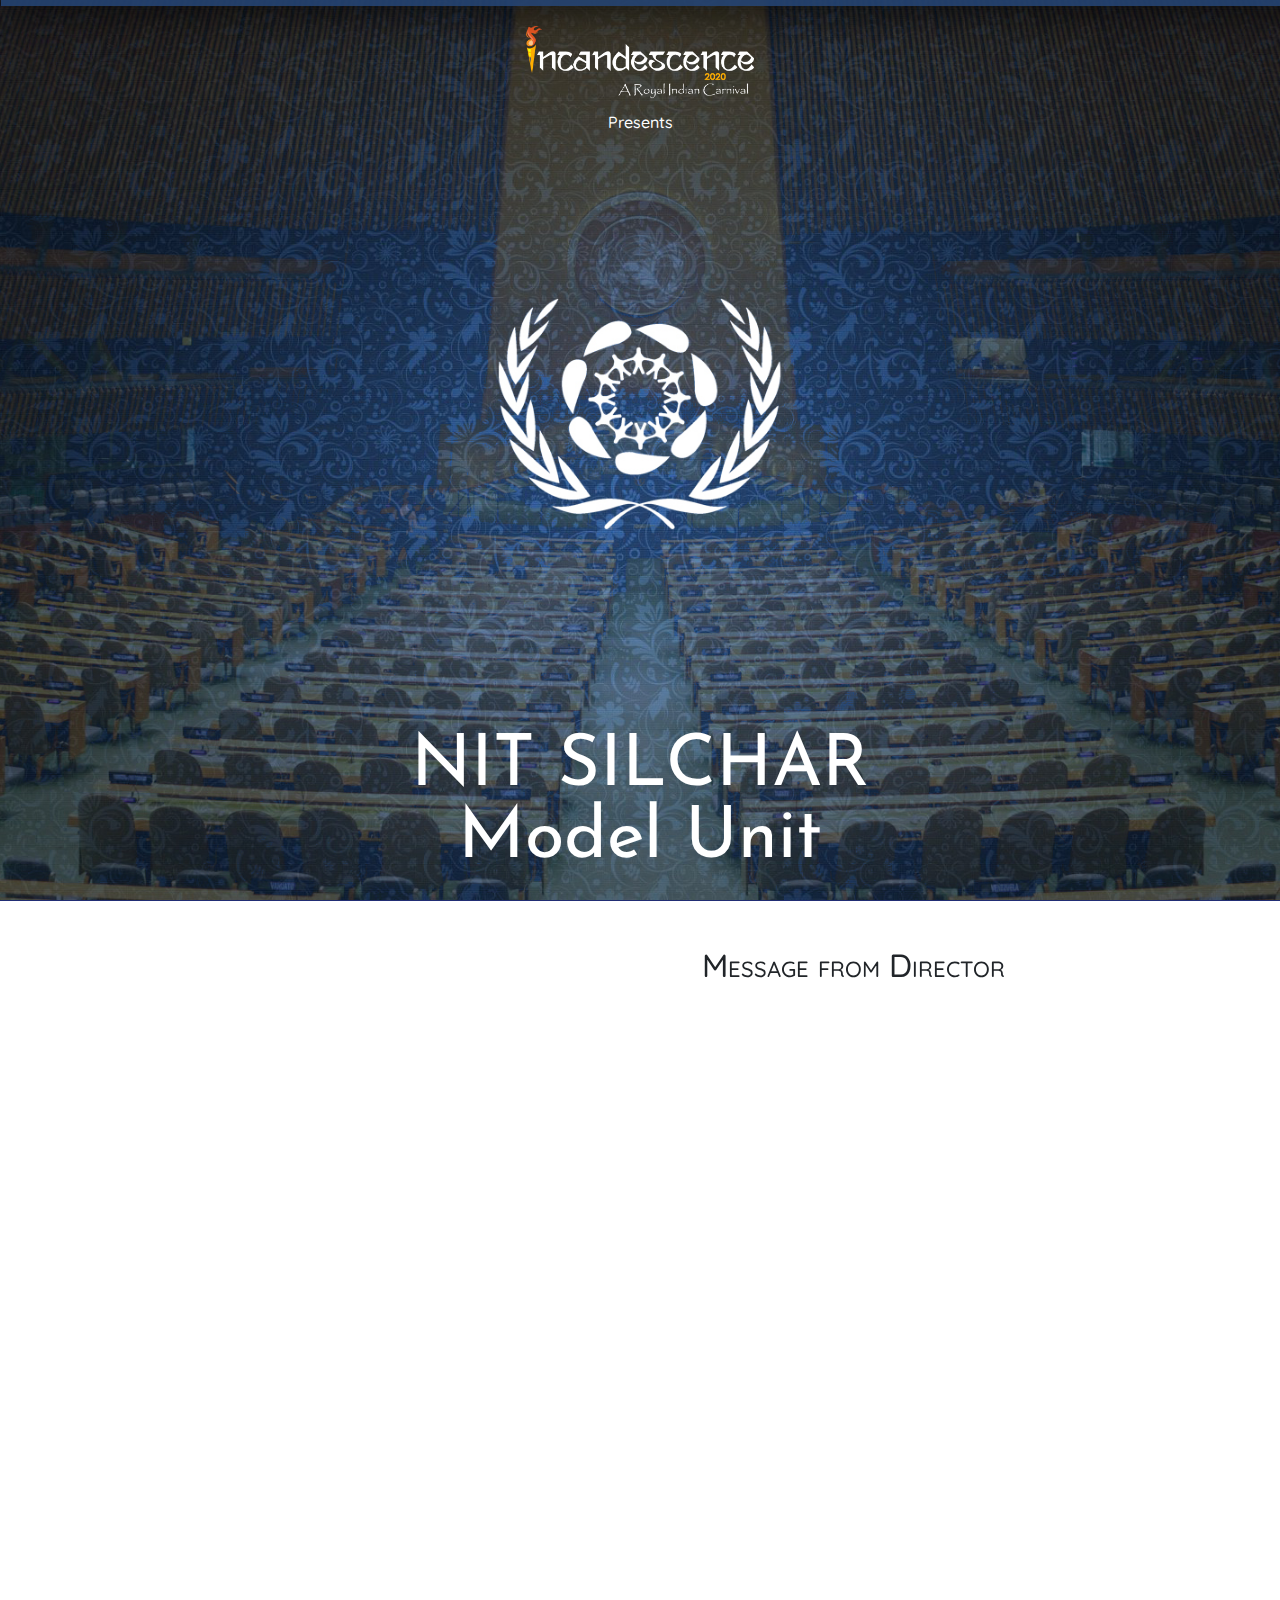
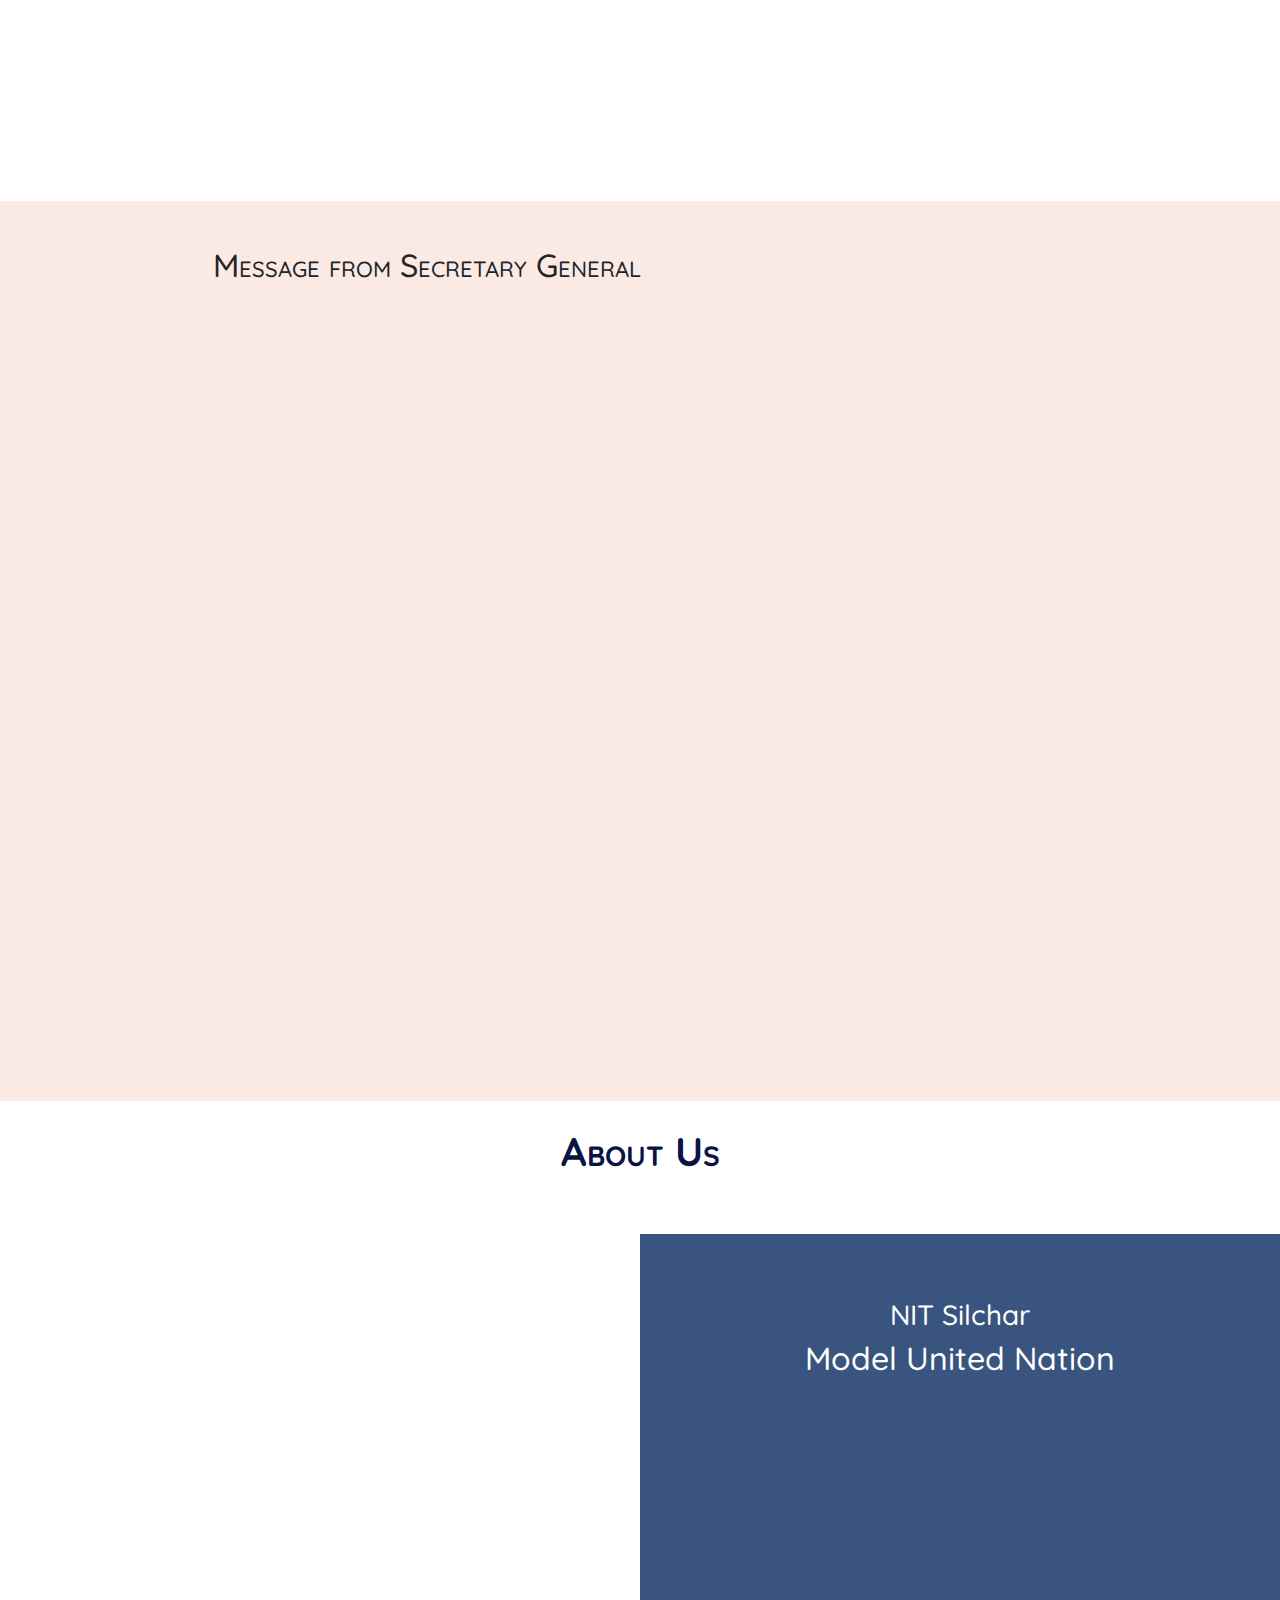
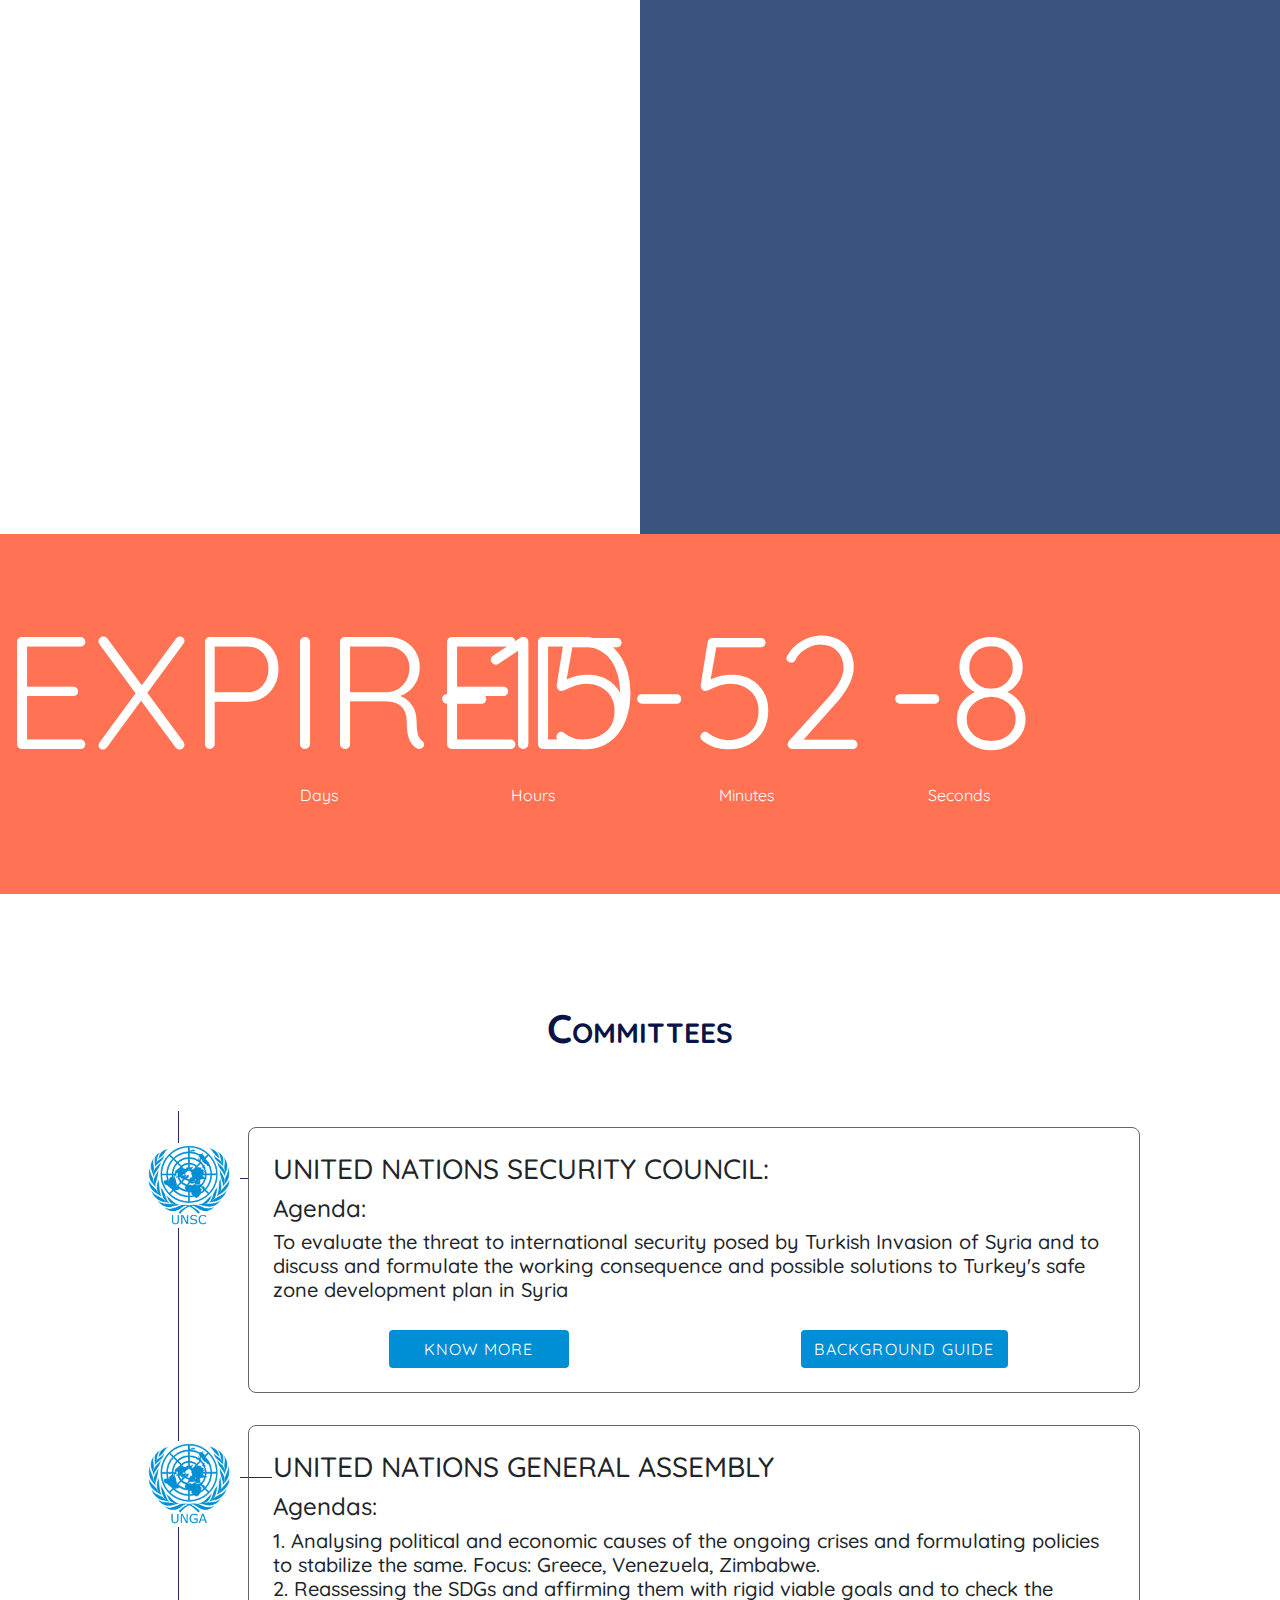
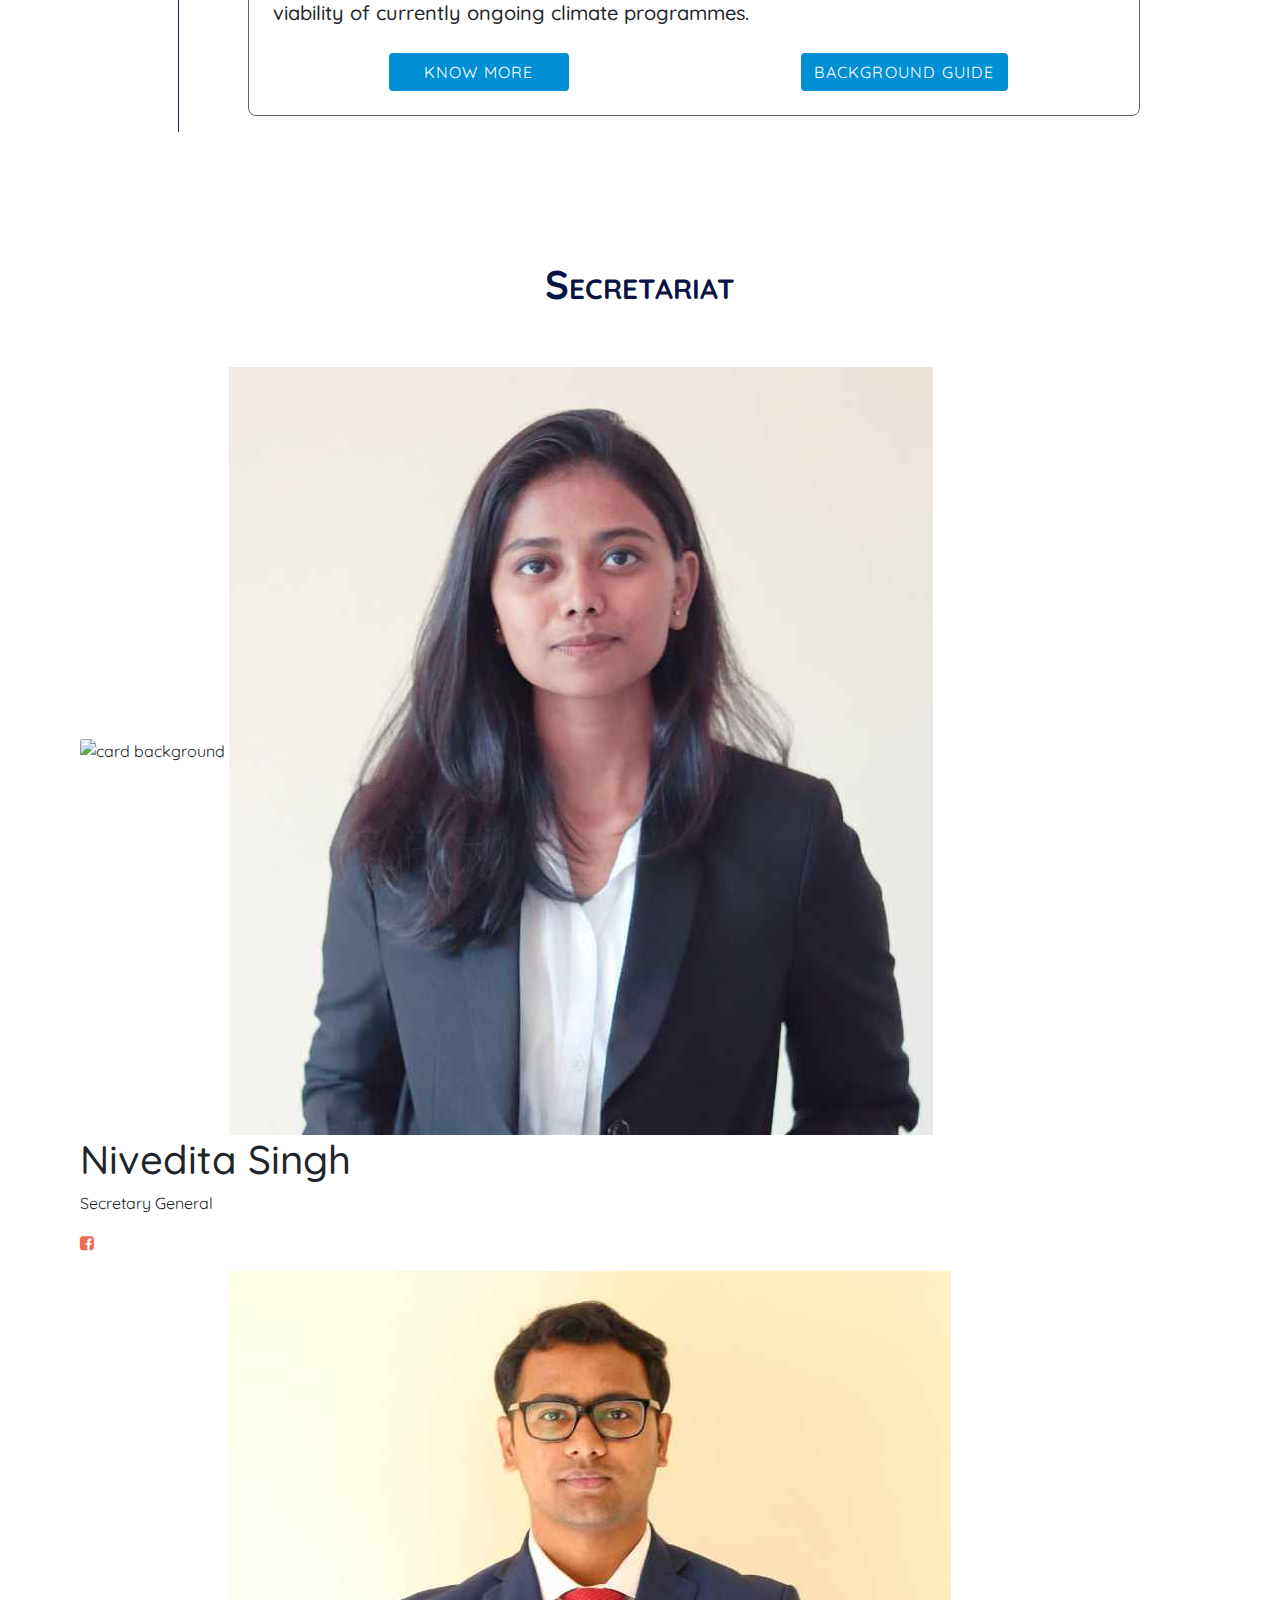
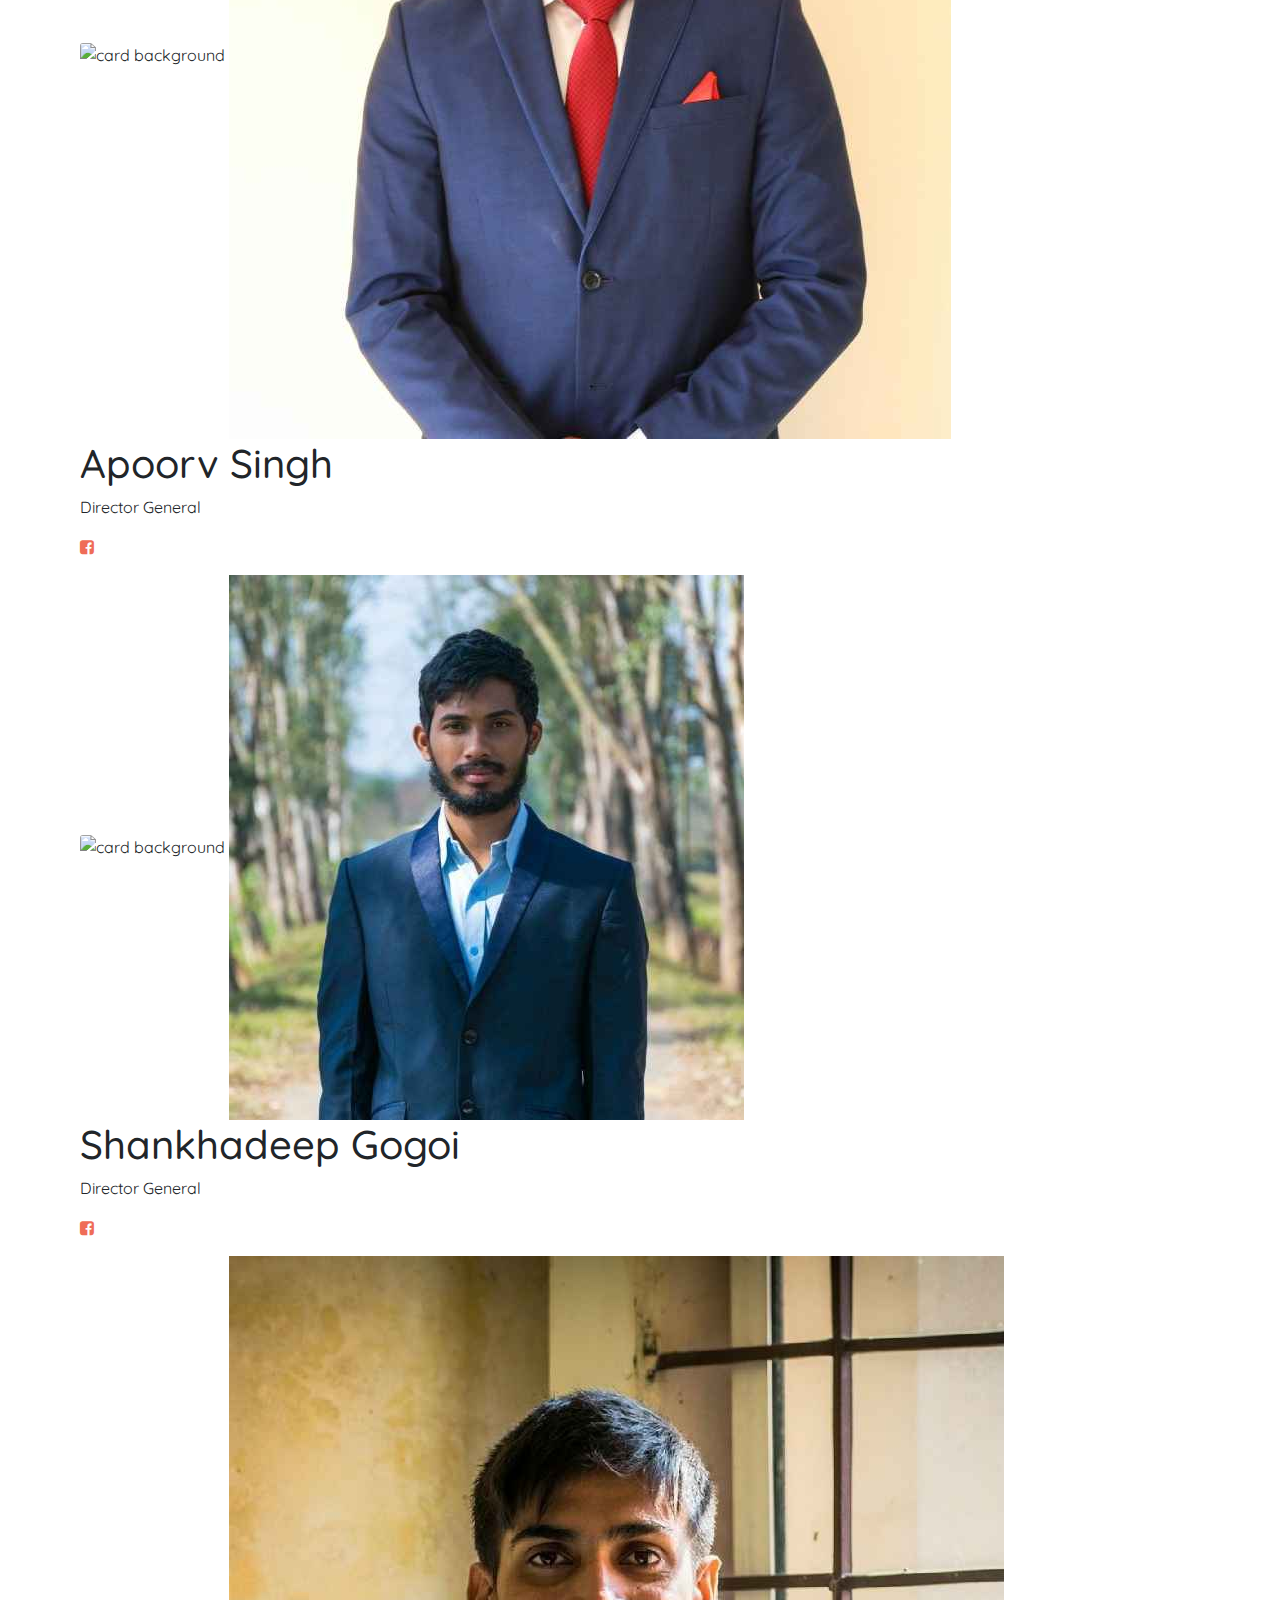
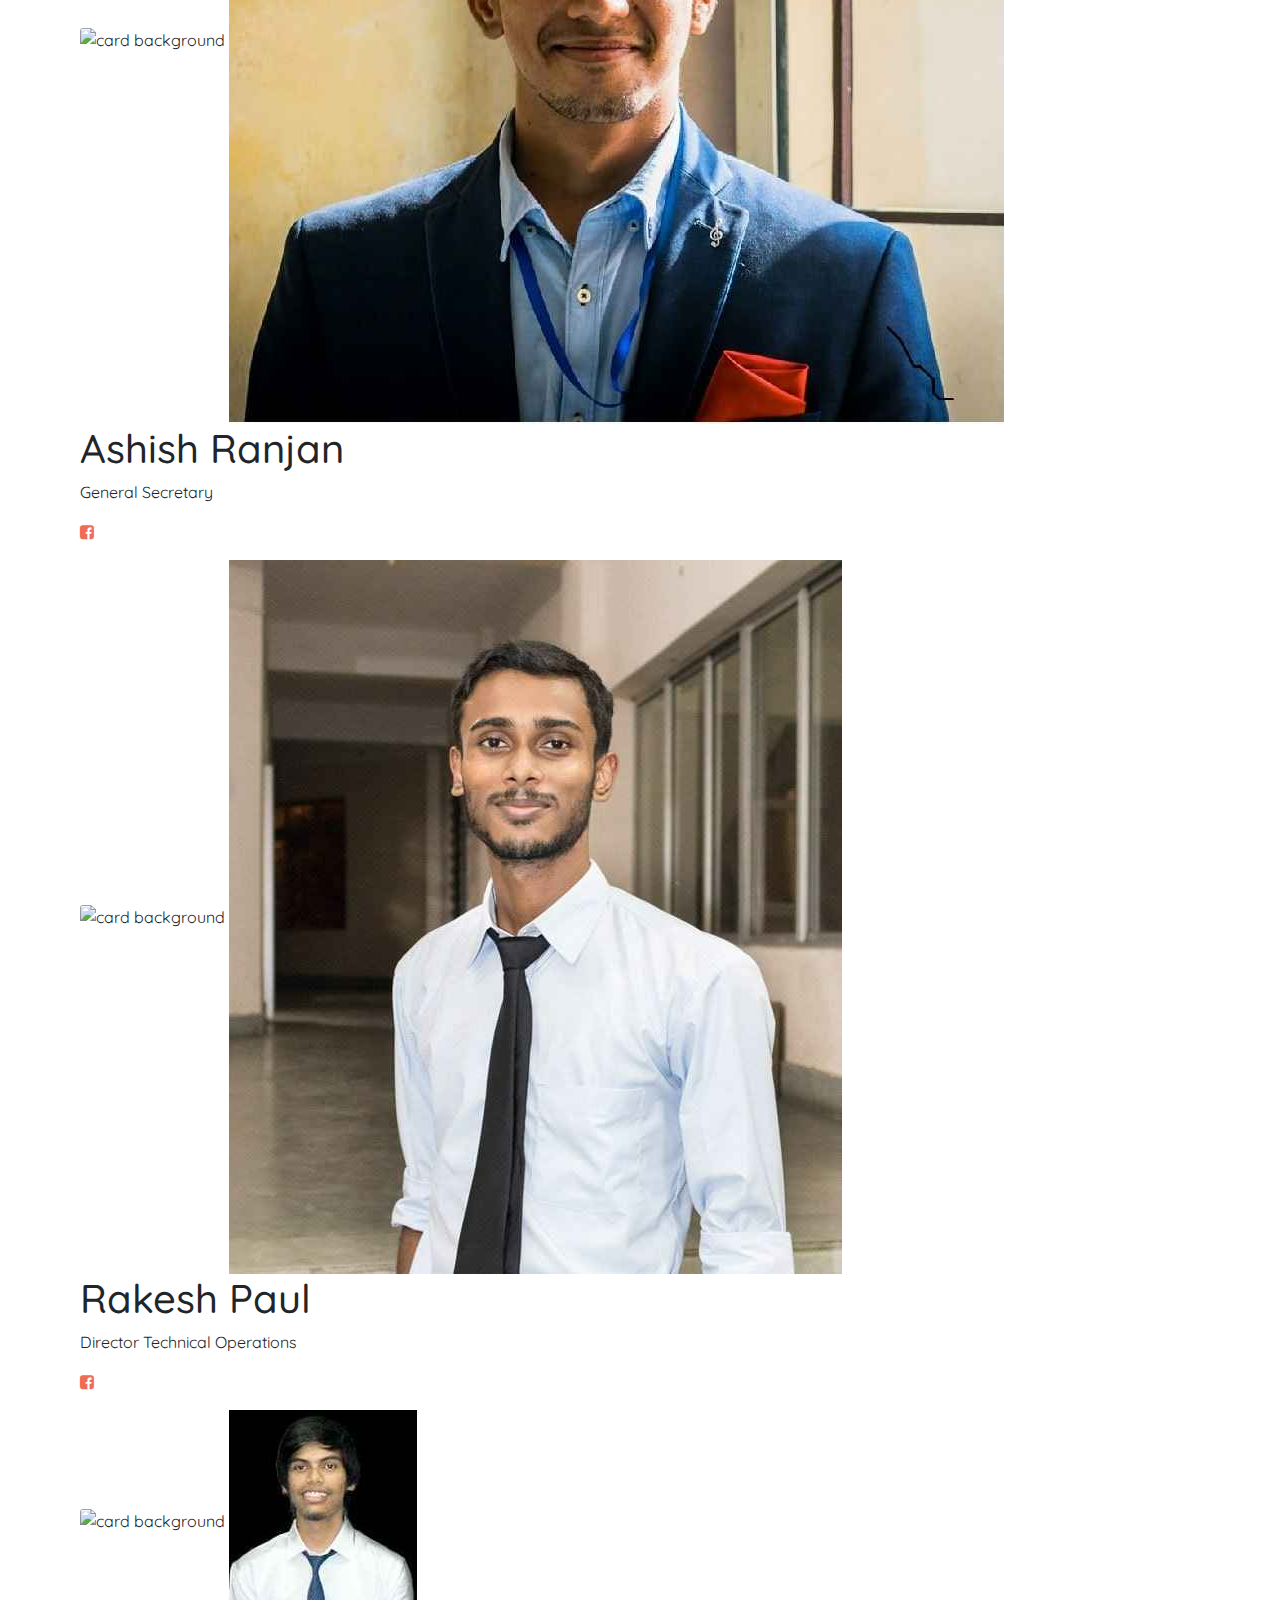
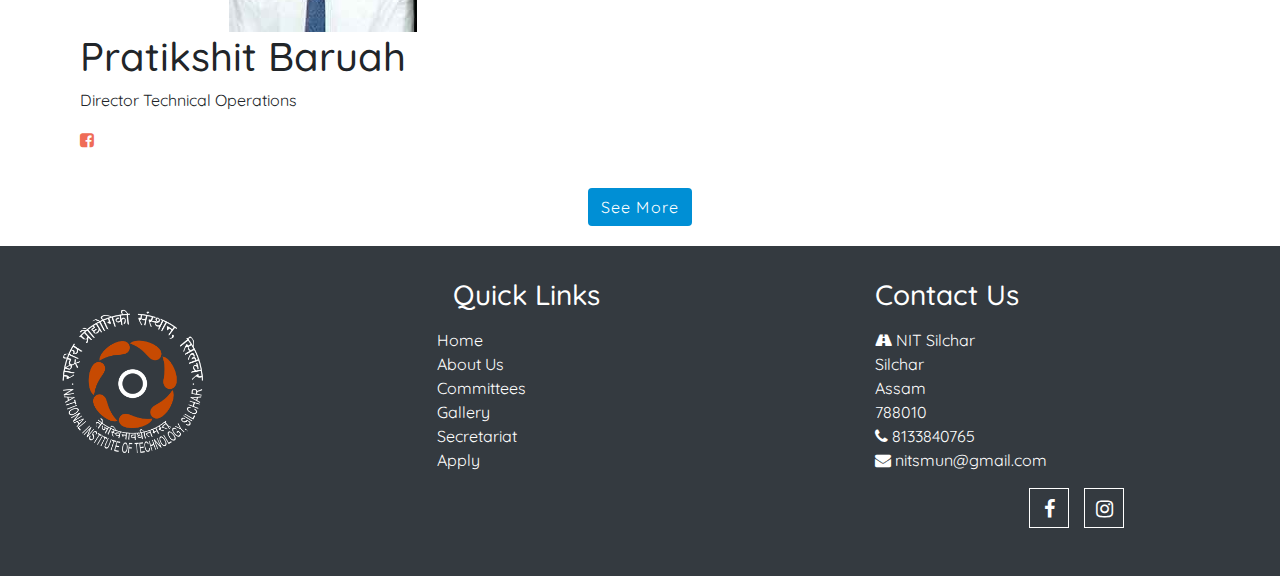
==== commit d7dfc7e8: "Logo changed" ====
--- a/index.html
+++ b/index.html
@@ -325,7 +325,7 @@
  <div class="item">
     <div class="image-item">
       <div style="background-color:#fff">
-        <img src="images/unga.png" />
+        <img src="images/unsc.png" />
        
       </div>
     </div>
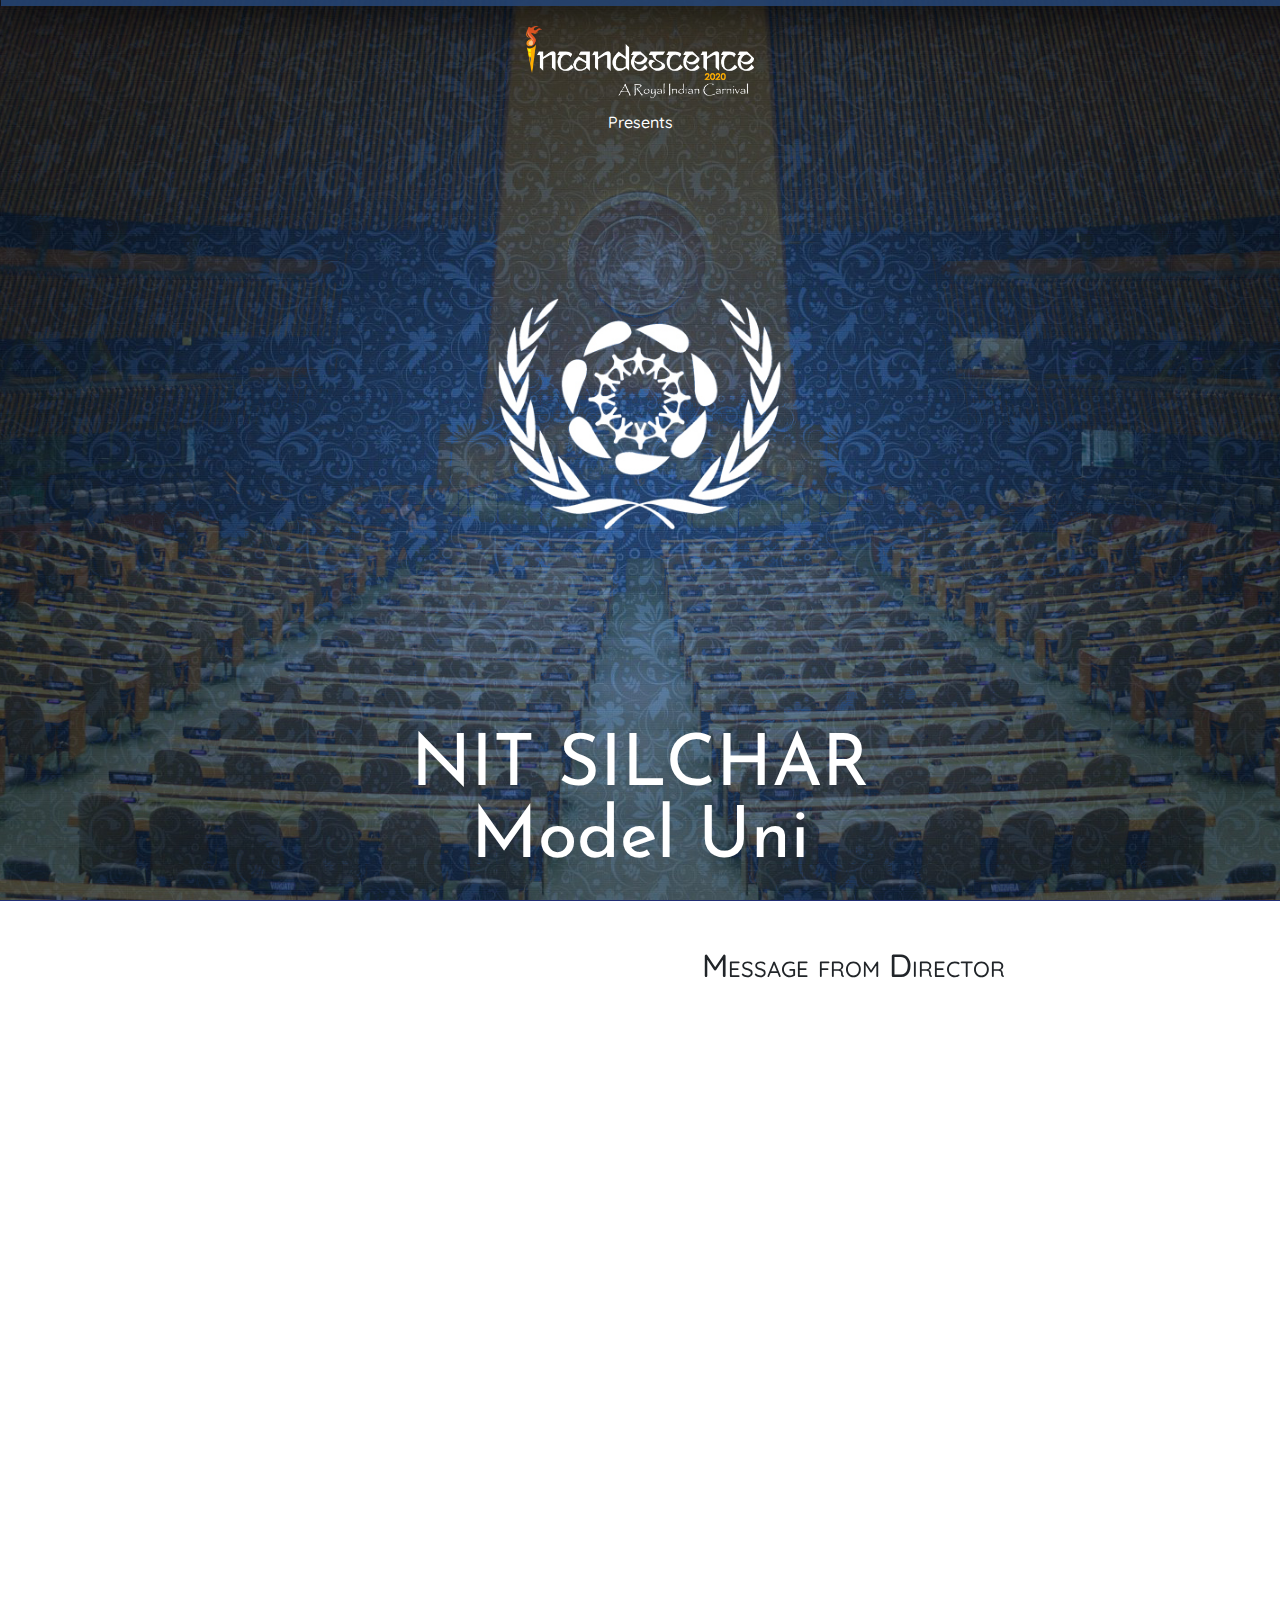
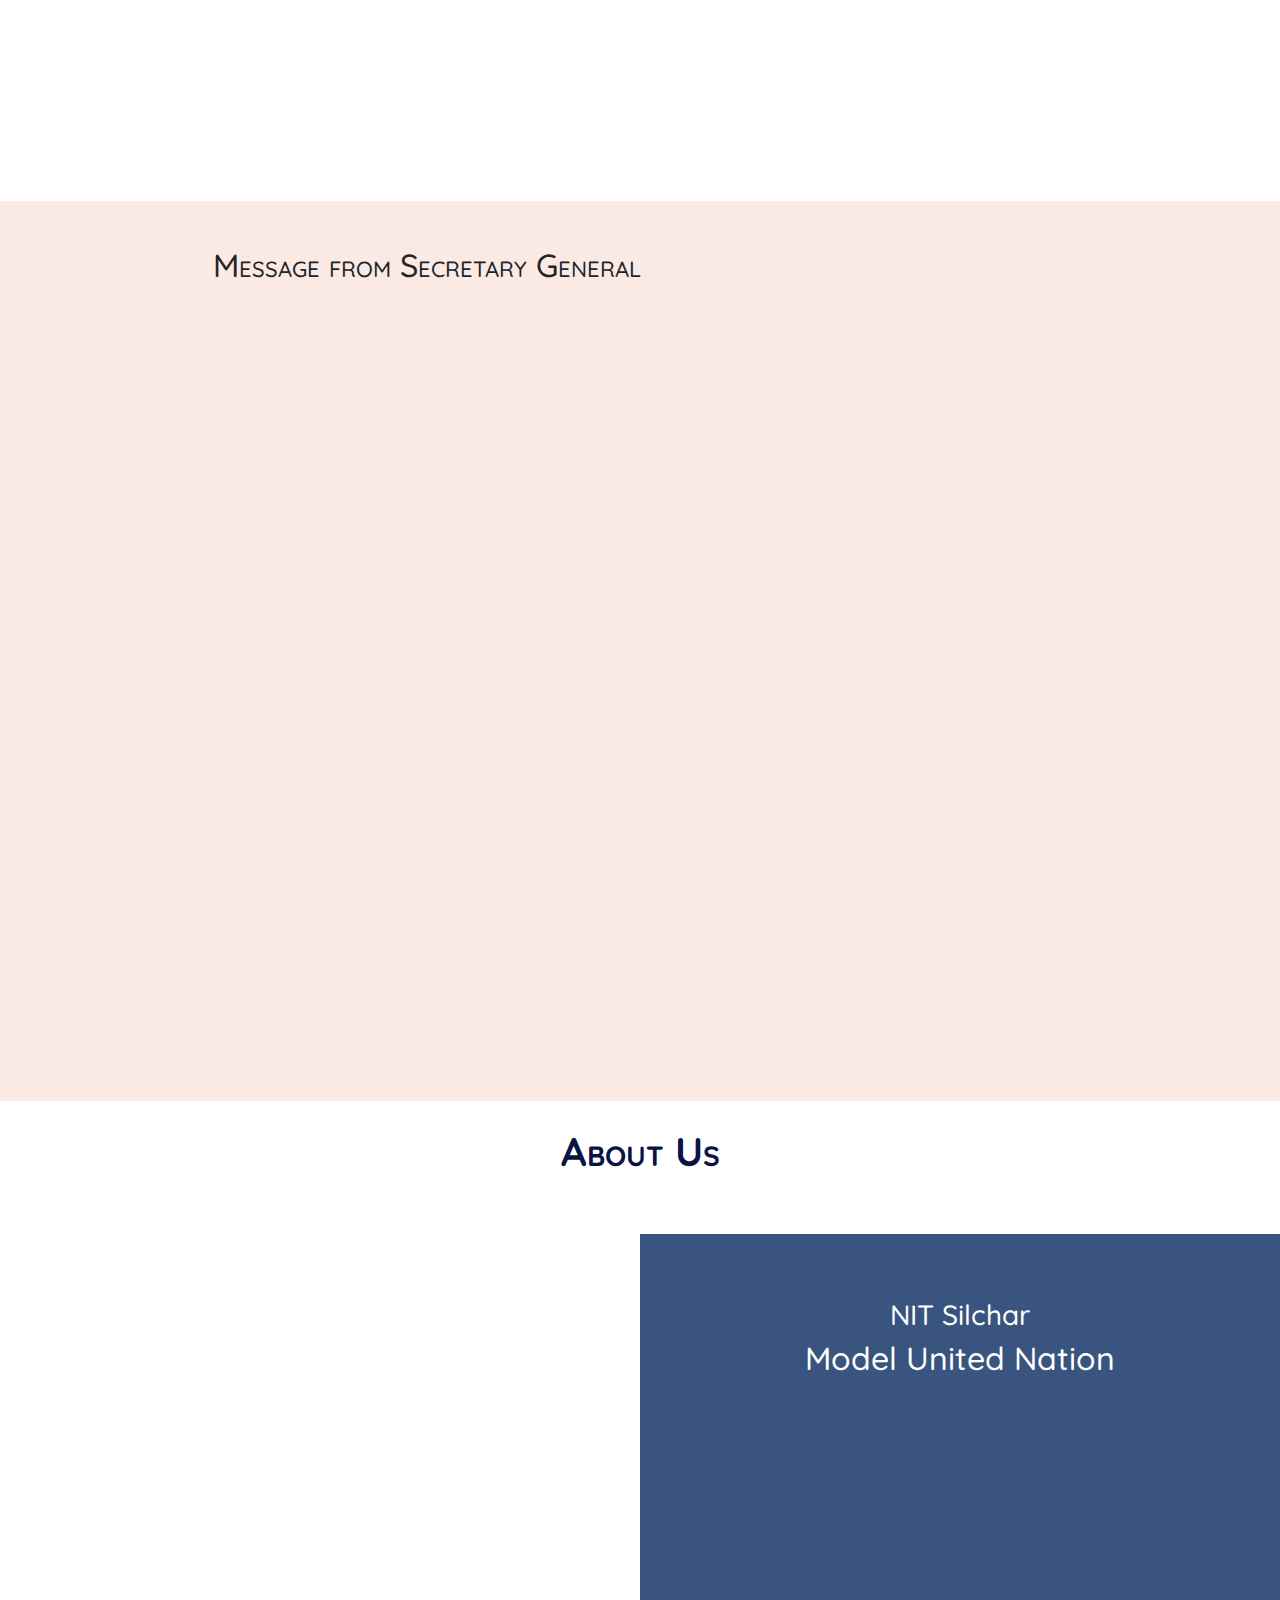
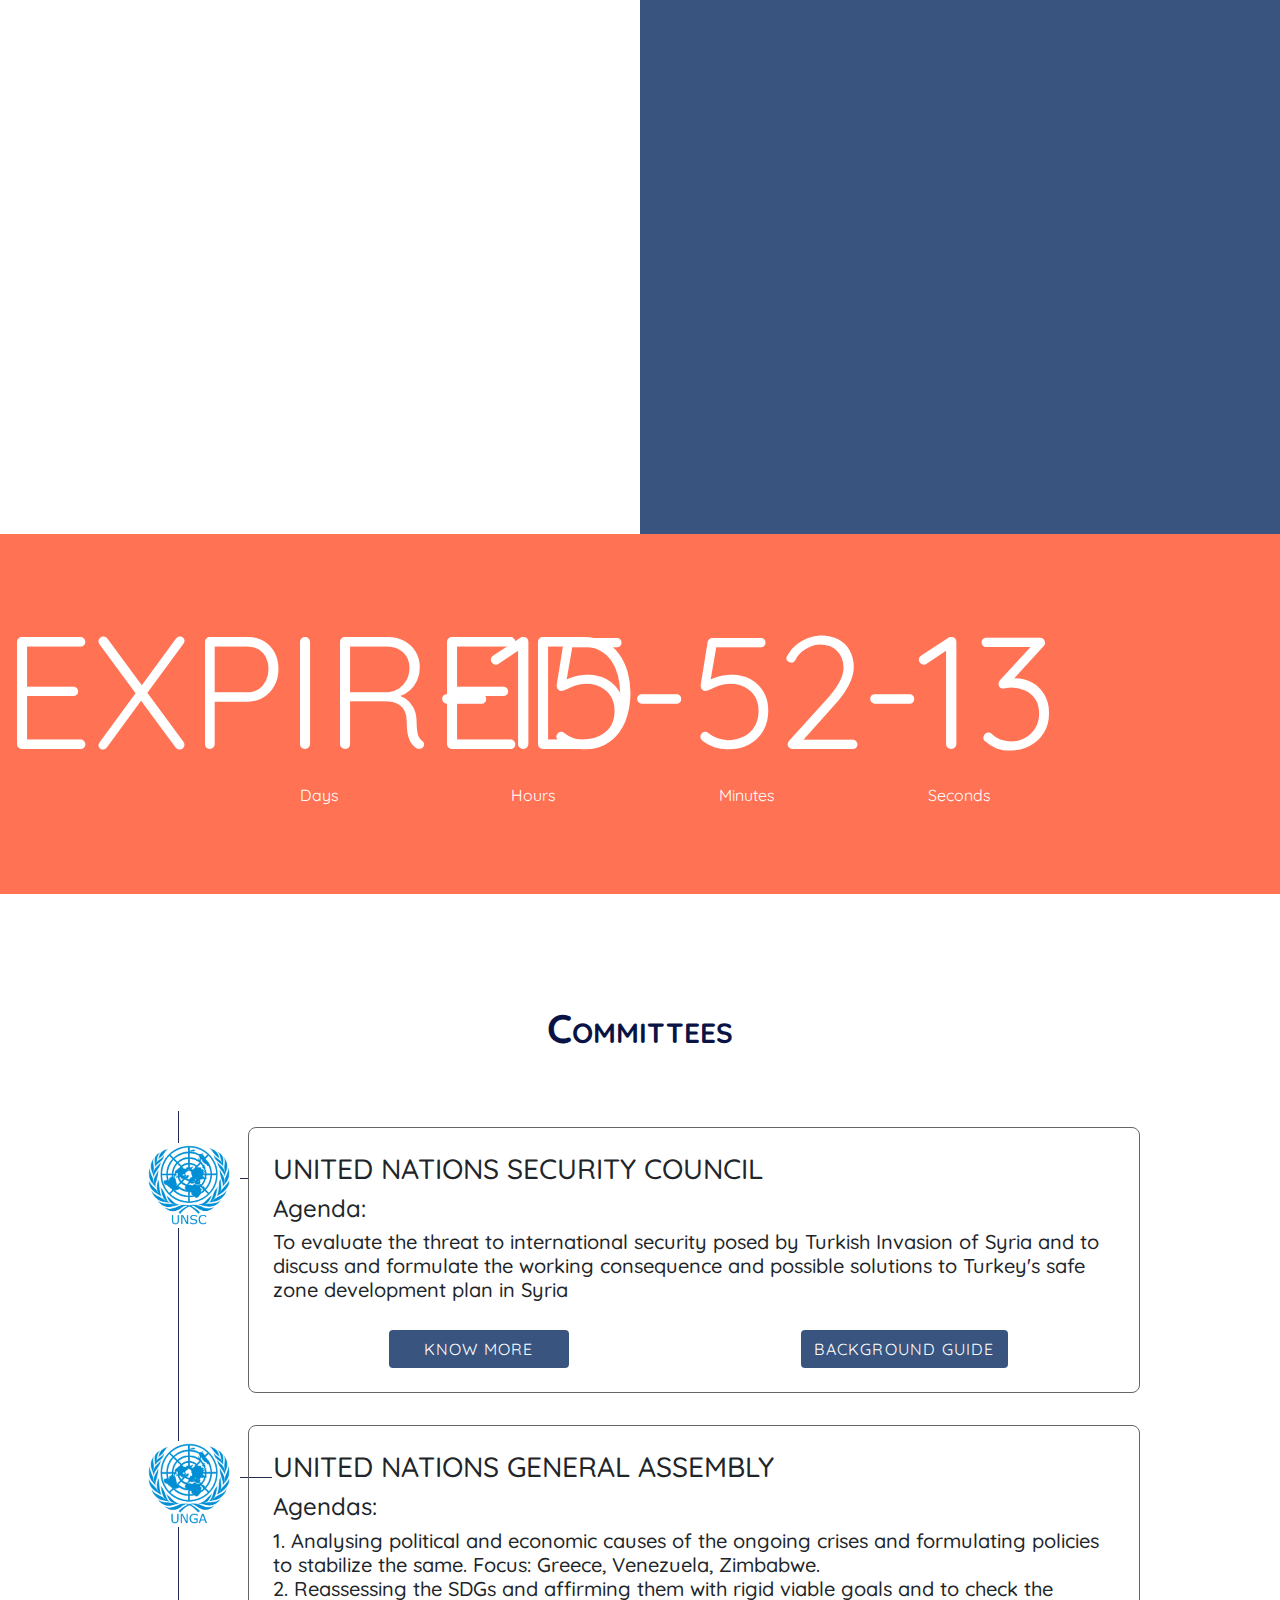
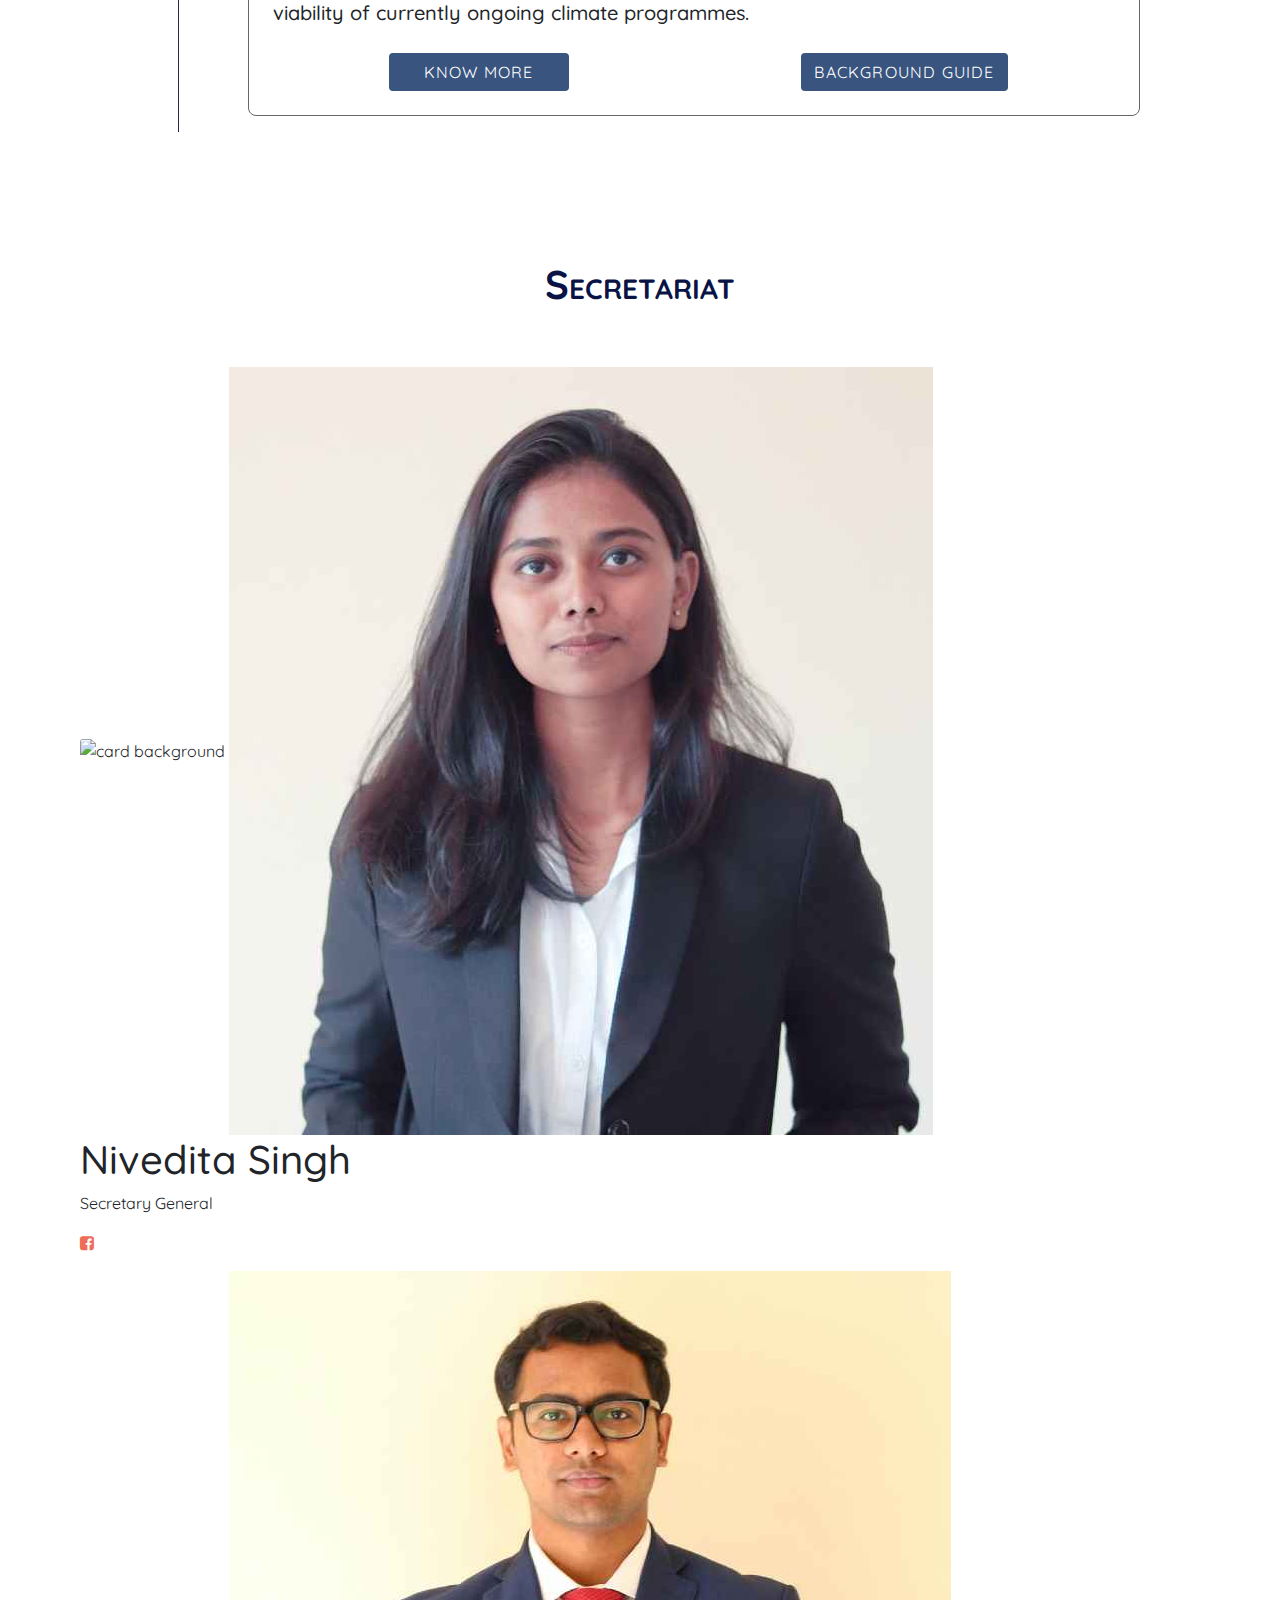
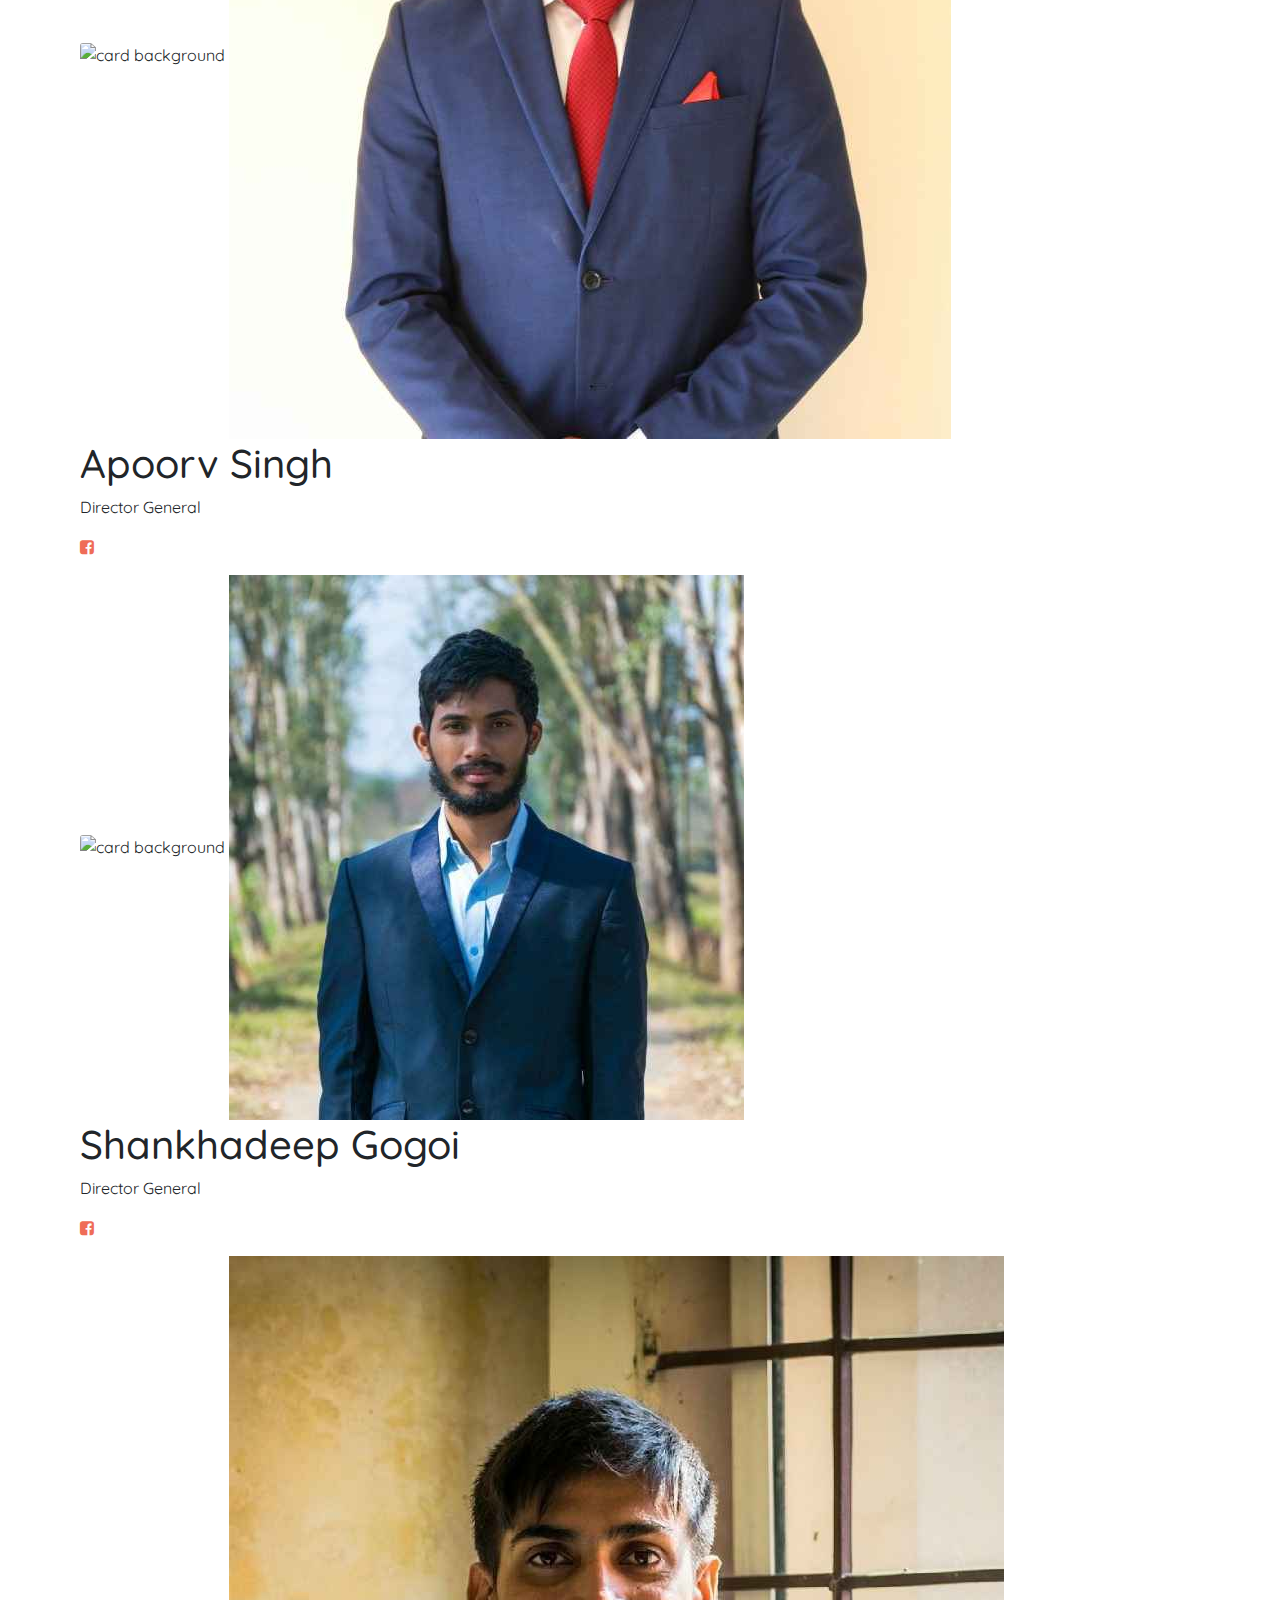
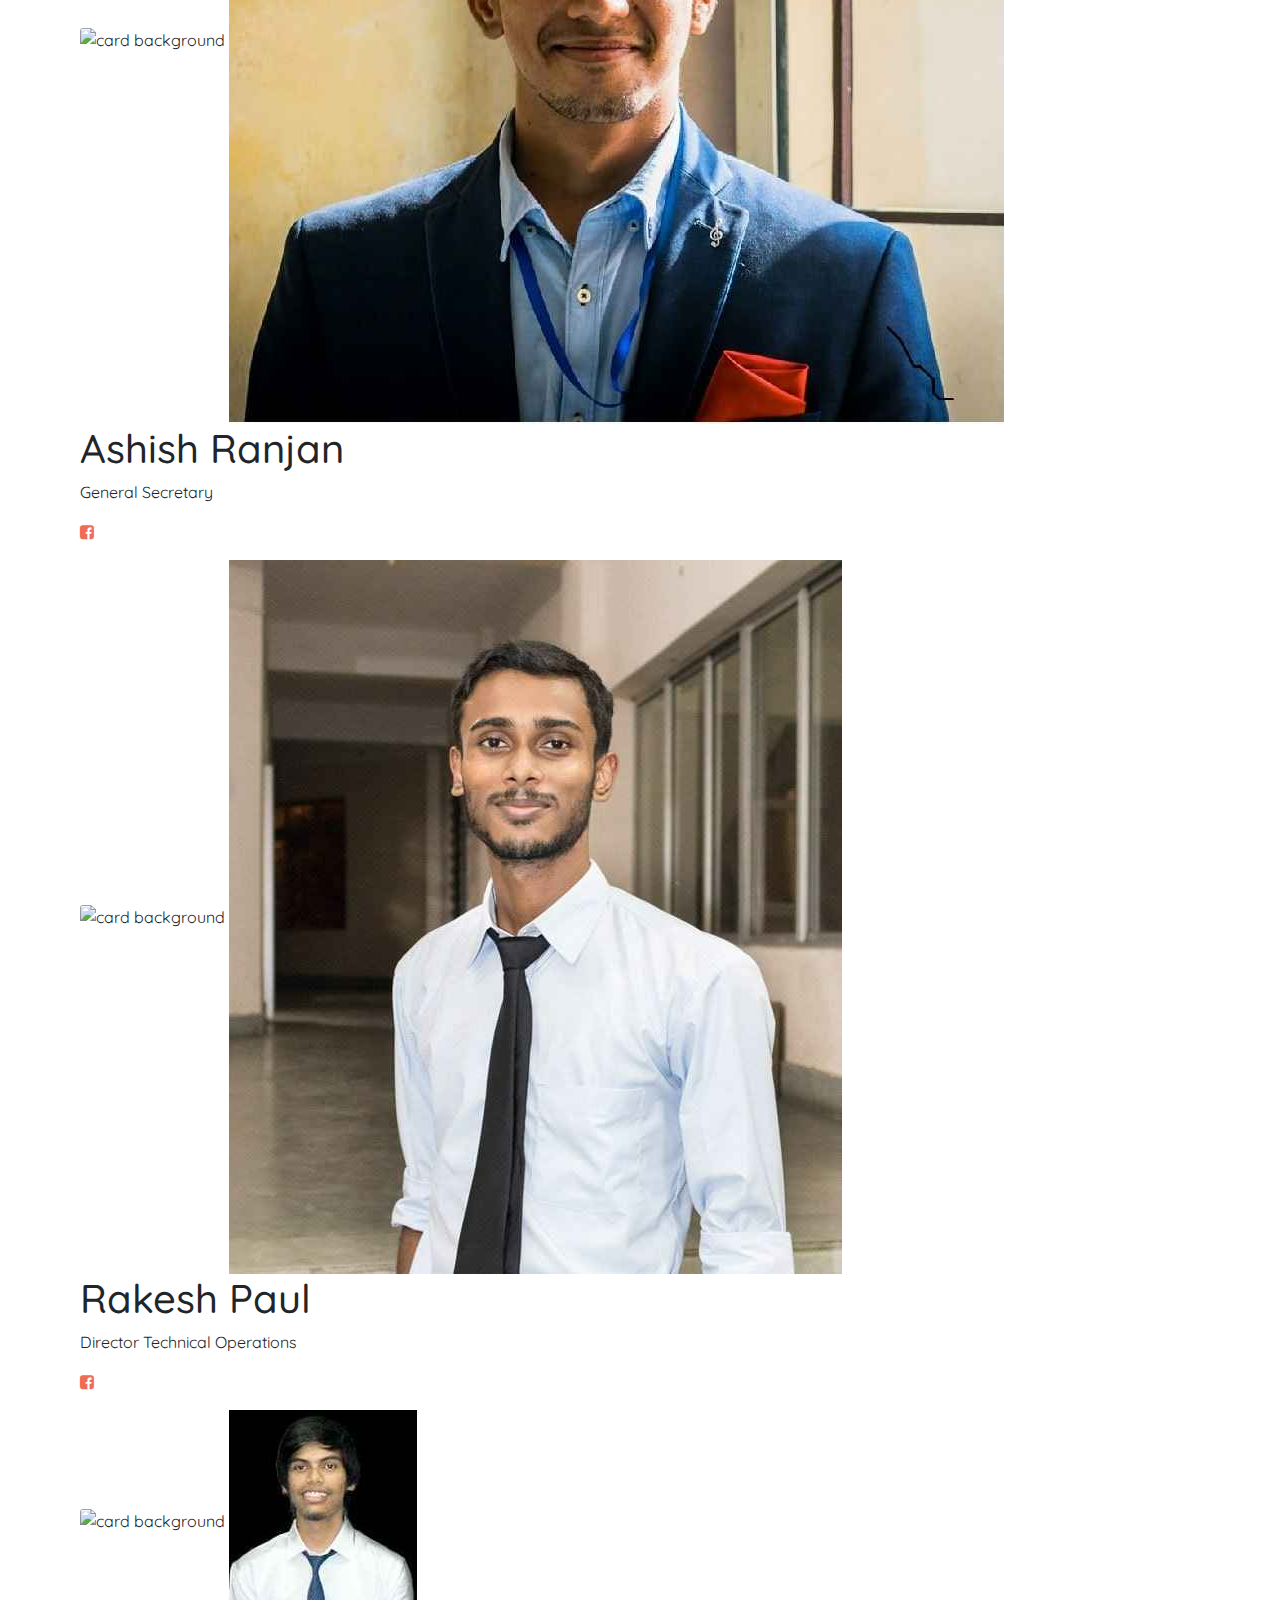
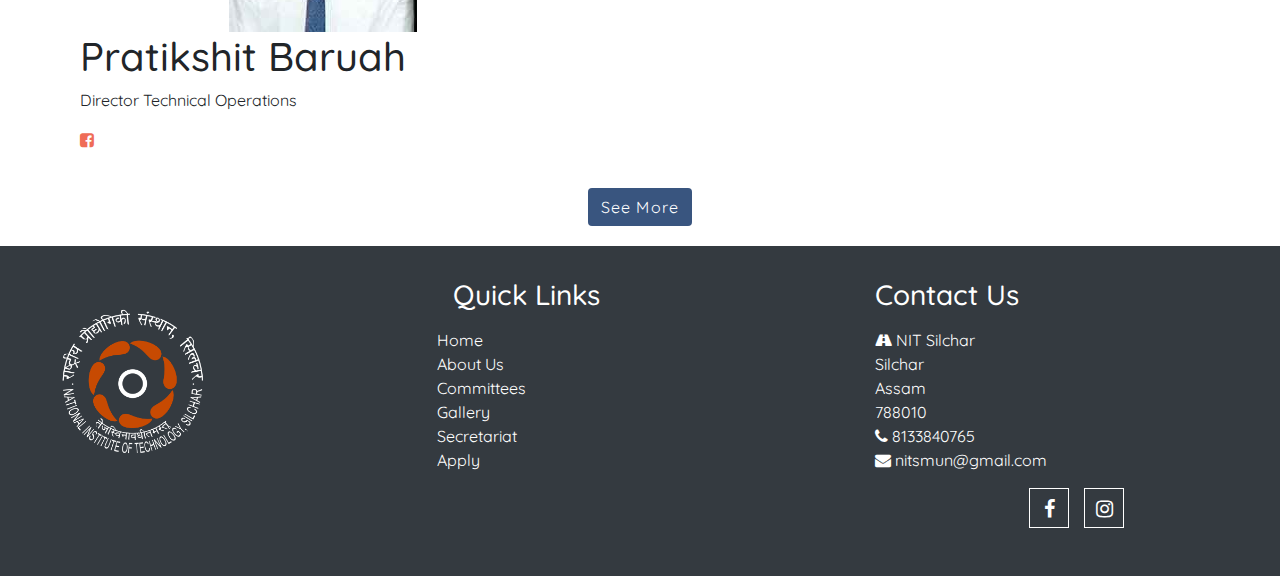
==== commit 4e1e6e7f: "Revert "Nav bar changes(position fixed, size, etc), user scalability=no to avoid horizontal overflow" ====
--- a/index.html
+++ b/index.html
@@ -22,7 +22,7 @@
         cursor: pointer;
     }
     .btn{
-        background-color: #008fd5;
+        background-color: #39557f;
     }
     #aboutus p
     {
@@ -81,7 +81,7 @@
      
      <span class="text" id="text" style="text-align: center;font-size:8vh;line-height:8vh">NIT SILCHAR<br></span>
       <span class="text" id="text" style="text-align: center;font-size:6vh;line-height:8vh"></span><br>
-      <span class="text1" id="text1"style="text-align: center;font-size:6vh;line-height:8vh"></span>
+      <span class="text1" id="text1"style="text-align: center;font-size:5vh;line-height:8vh"></span>
 </div>
 </div>
 </header>
@@ -332,7 +332,7 @@
     <div class="details">
       <div style="background-color: #fff;">
           <h3>
-              UNITED NATIONS SECURITY COUNCIL:</h3>
+              UNITED NATIONS SECURITY COUNCIL</h3>
               <h4>Agenda:</h4><h5>To evaluate the threat to international security posed by Turkish Invasion of Syria and to discuss and formulate the working consequence and possible solutions to Turkey's safe zone development plan in Syria</h5>
               <div class="row no-gutters">
                 <div class="col-sm-6 d-flex justify-content-center"><button type="button" style="color:#fff;margin-right:10px"
@@ -340,7 +340,8 @@
                    data-placement="bottom" data-content="The Security Council has primary responsibility for the maintenance of international peace and security. The Security Council takes the lead in determining the existence of a threat to the peace or act of aggression. It calls upon the parties to a dispute to settle it by peaceful means and recommends methods of adjustment or terms of the settlement.">
                     KNOW MORE
                   </button></div>
-                  <div class="col-sm-6 d-flex justify-content-center"><button class="btn button-committee" style="color:#fff">BACKGROUND GUIDE</button></div>
+                  <div class="col-sm-6 d-flex justify-content-center"><button class="btn button-committee" data-container="body" data-toggle="popover" 
+                   data-placement="bottom" data-content="Coming Soon" style="color:#fff">BACKGROUND GUIDE</button></div>
               </div>
               
                               
@@ -363,10 +364,11 @@
               <div class="row no-gutters">
                   <div class="col-sm-6 d-flex justify-content-center"><button type="button" style="color:#fff;margin-right:10px"
                    class="btn button-committee" data-container="body" data-toggle="popover" 
-                   data-placement="bottom" data-content=" In United Nations General Assembly - one of the six main organs of the UN -The Member States of the Organization are represented to discuss and work together on a wide array of international issues covered by the Charter of the United Nations, such as development, peace, and security, international law, etc.">
+                   data-placement="bottom" data-content="In United Nations General Assembly - one of the six main organs of the UN -The Member States of the Organization are represented to discuss and work together on a wide array of international issues covered by the Charter of the United Nations, such as development, peace, and security, international law, etc.">
                       KNOW MORE
                     </button></div>
-                    <div class="col-sm-6 d-flex justify-content-center"><button class="btn button-committee" style="color:#fff">BACKGROUND GUIDE</button></div>
+                    <div class="col-sm-6 d-flex justify-content-center"><button class="btn button-committee" data-container="body" data-toggle="popover" 
+                   data-placement="bottom" data-content="Coming Soon" style="color:#fff">BACKGROUND GUIDE</button></div>
                 </div>
                
               
@@ -488,9 +490,9 @@
                     </ul>
                     <div class="social">
                           <ul class="list-inline d-flex justify-content-center">
-                            <li><a href="#"><i class="fa fa-facebook"></i></a></li>
+                            <li><a href="https://www.facebook.com/NITSMUN/?ref=br_rs"><i class="fa fa-facebook"></i></a></li>
                            
-                            <li><a href="#"><i class="fa fa-instagram"></i></a></li>
+                            <li><a href="https://www.instagram.com/nitsmun/"><i class="fa fa-instagram"></i></a></li>
                            
                           </ul>
                         </div>
--- a/css/preload.css
+++ b/css/preload.css
@@ -23,7 +23,7 @@
     .preload{
         display:flex;
         justify-content: center;
-        width: 90%;
+        width: 100%;
         margin-left: -9%;
     }
 }
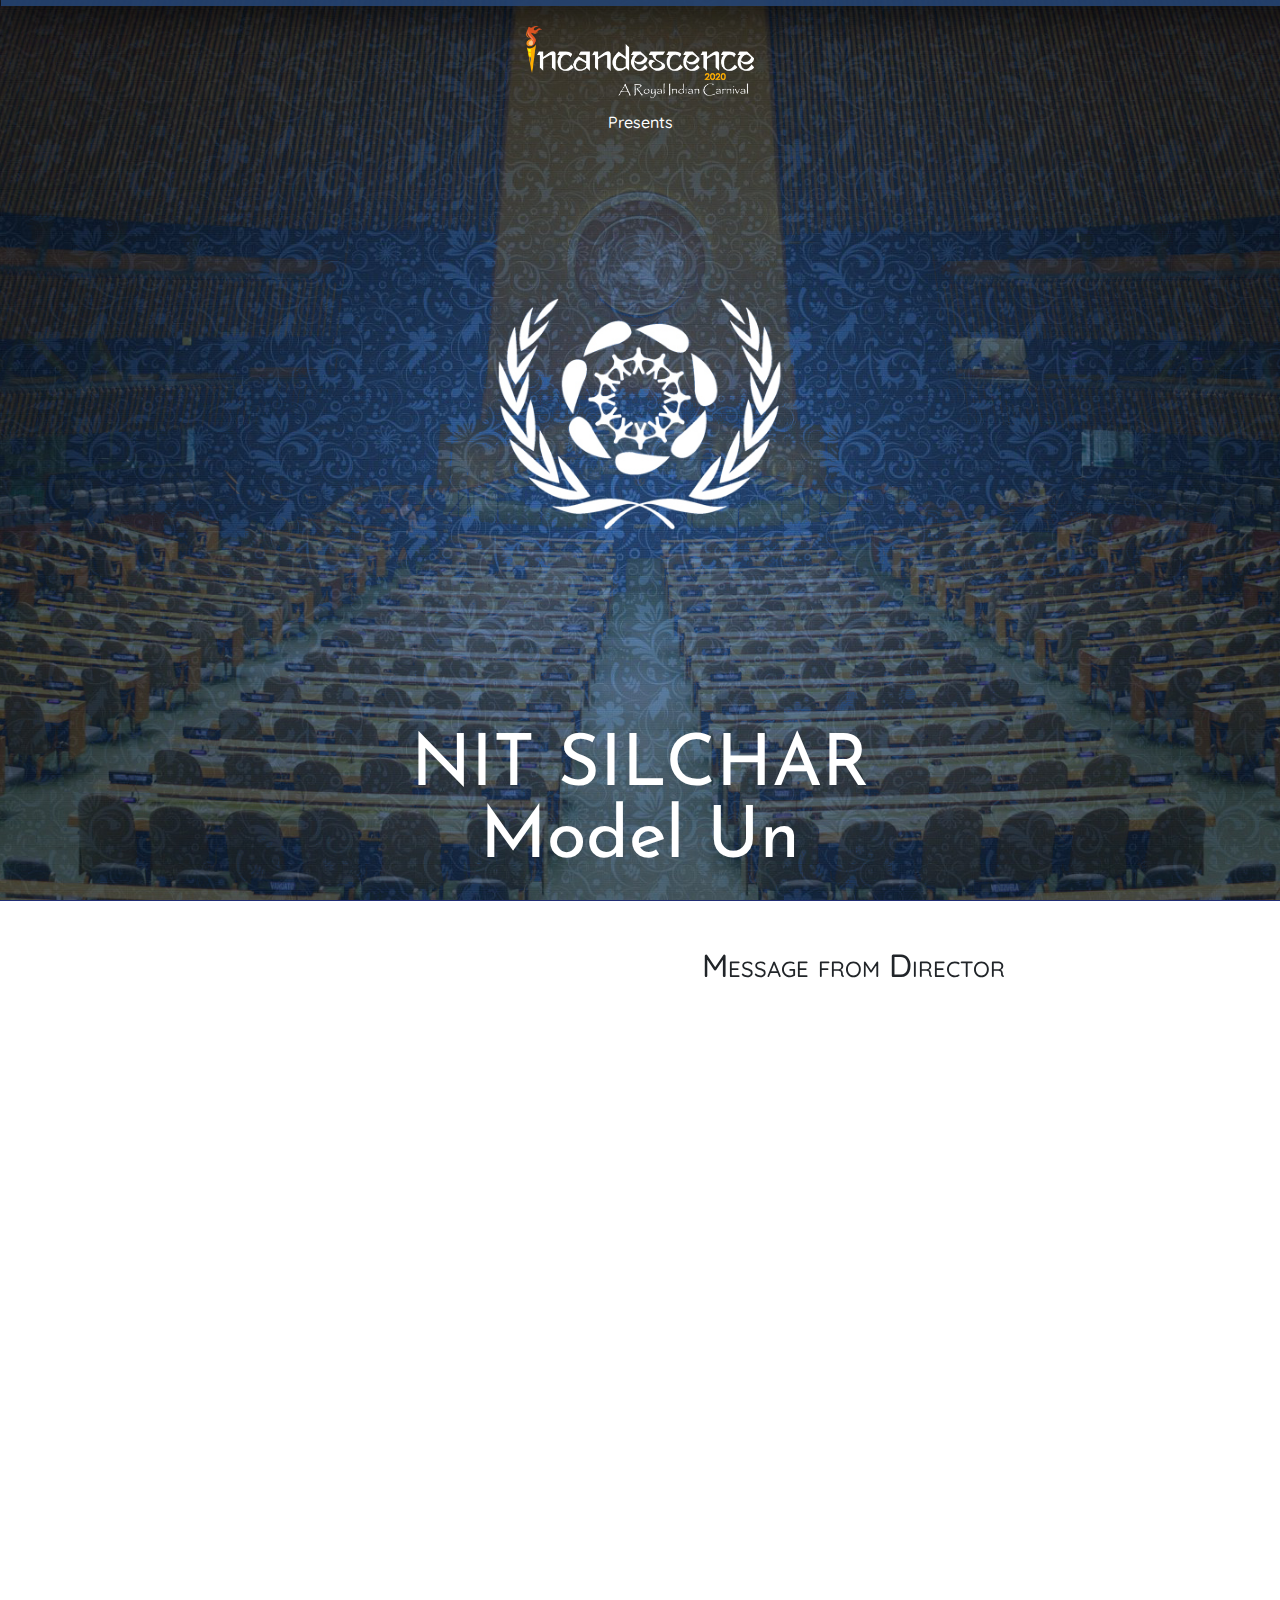
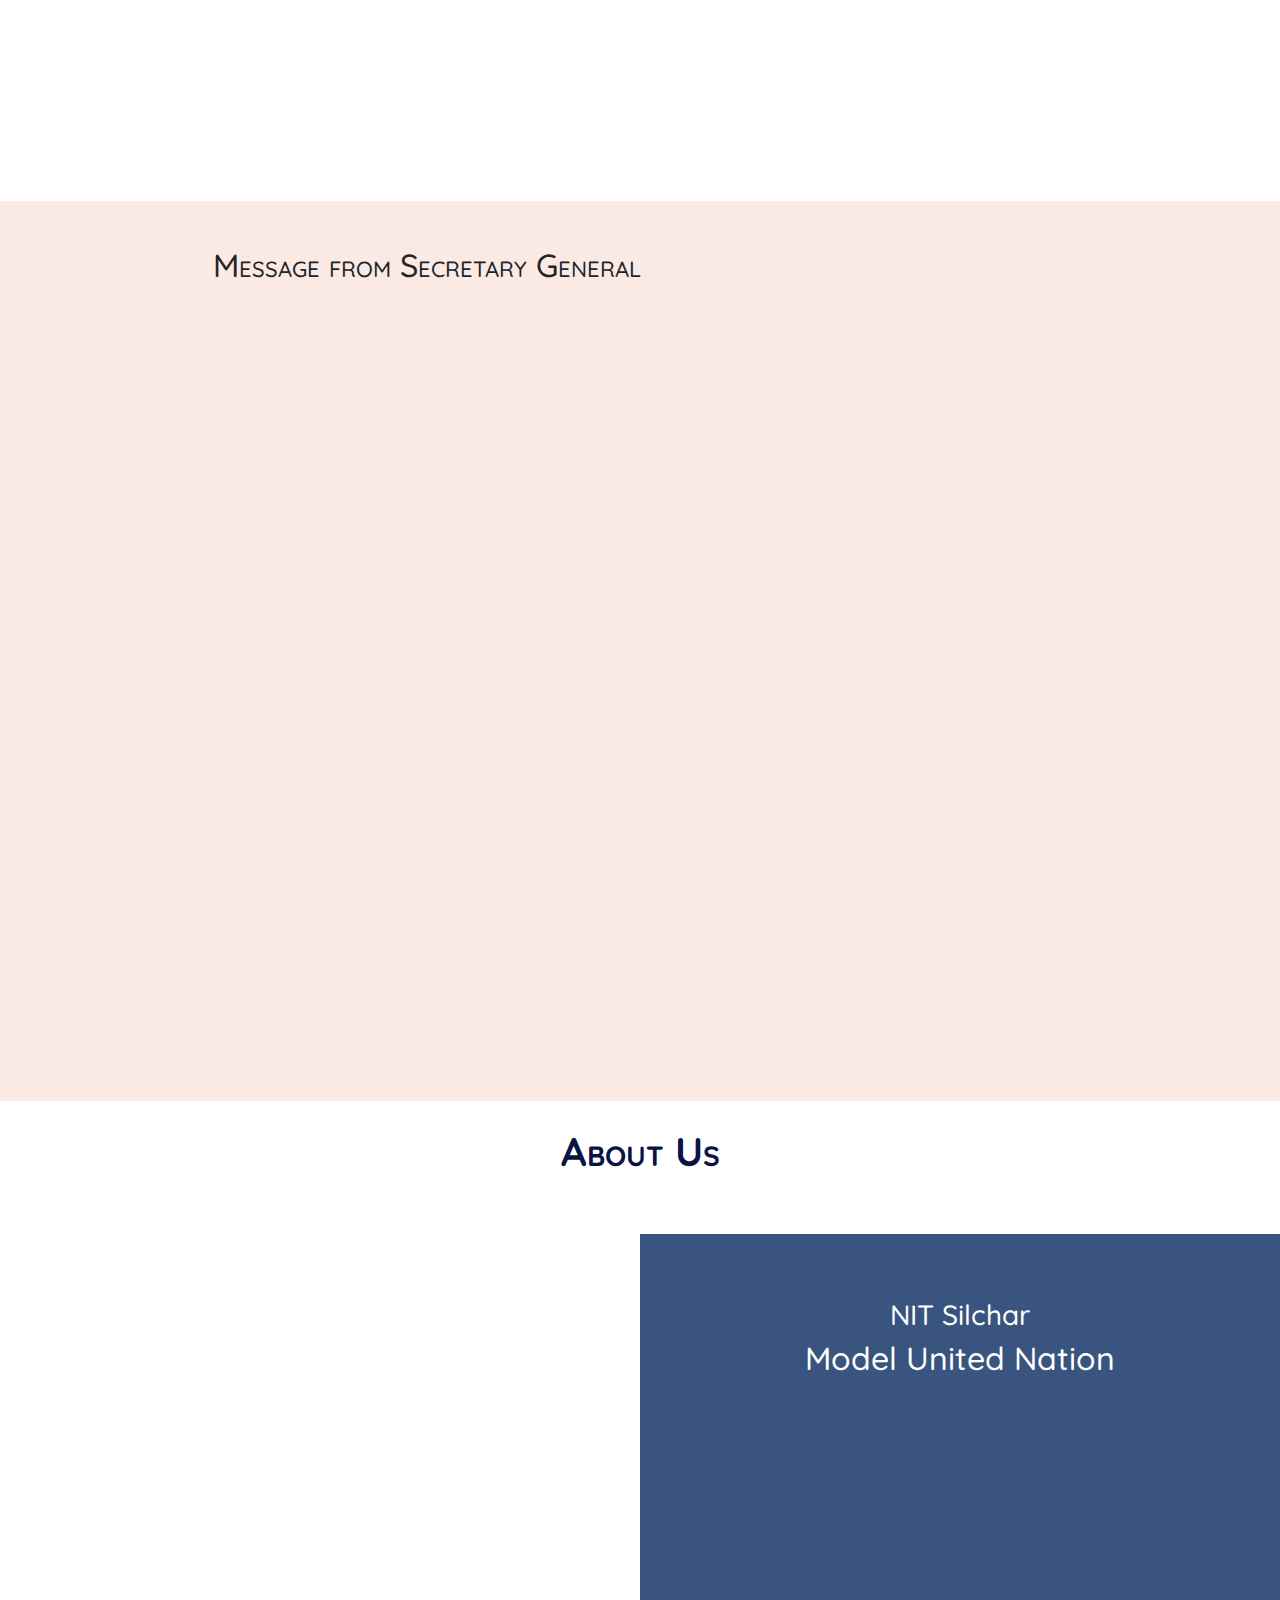
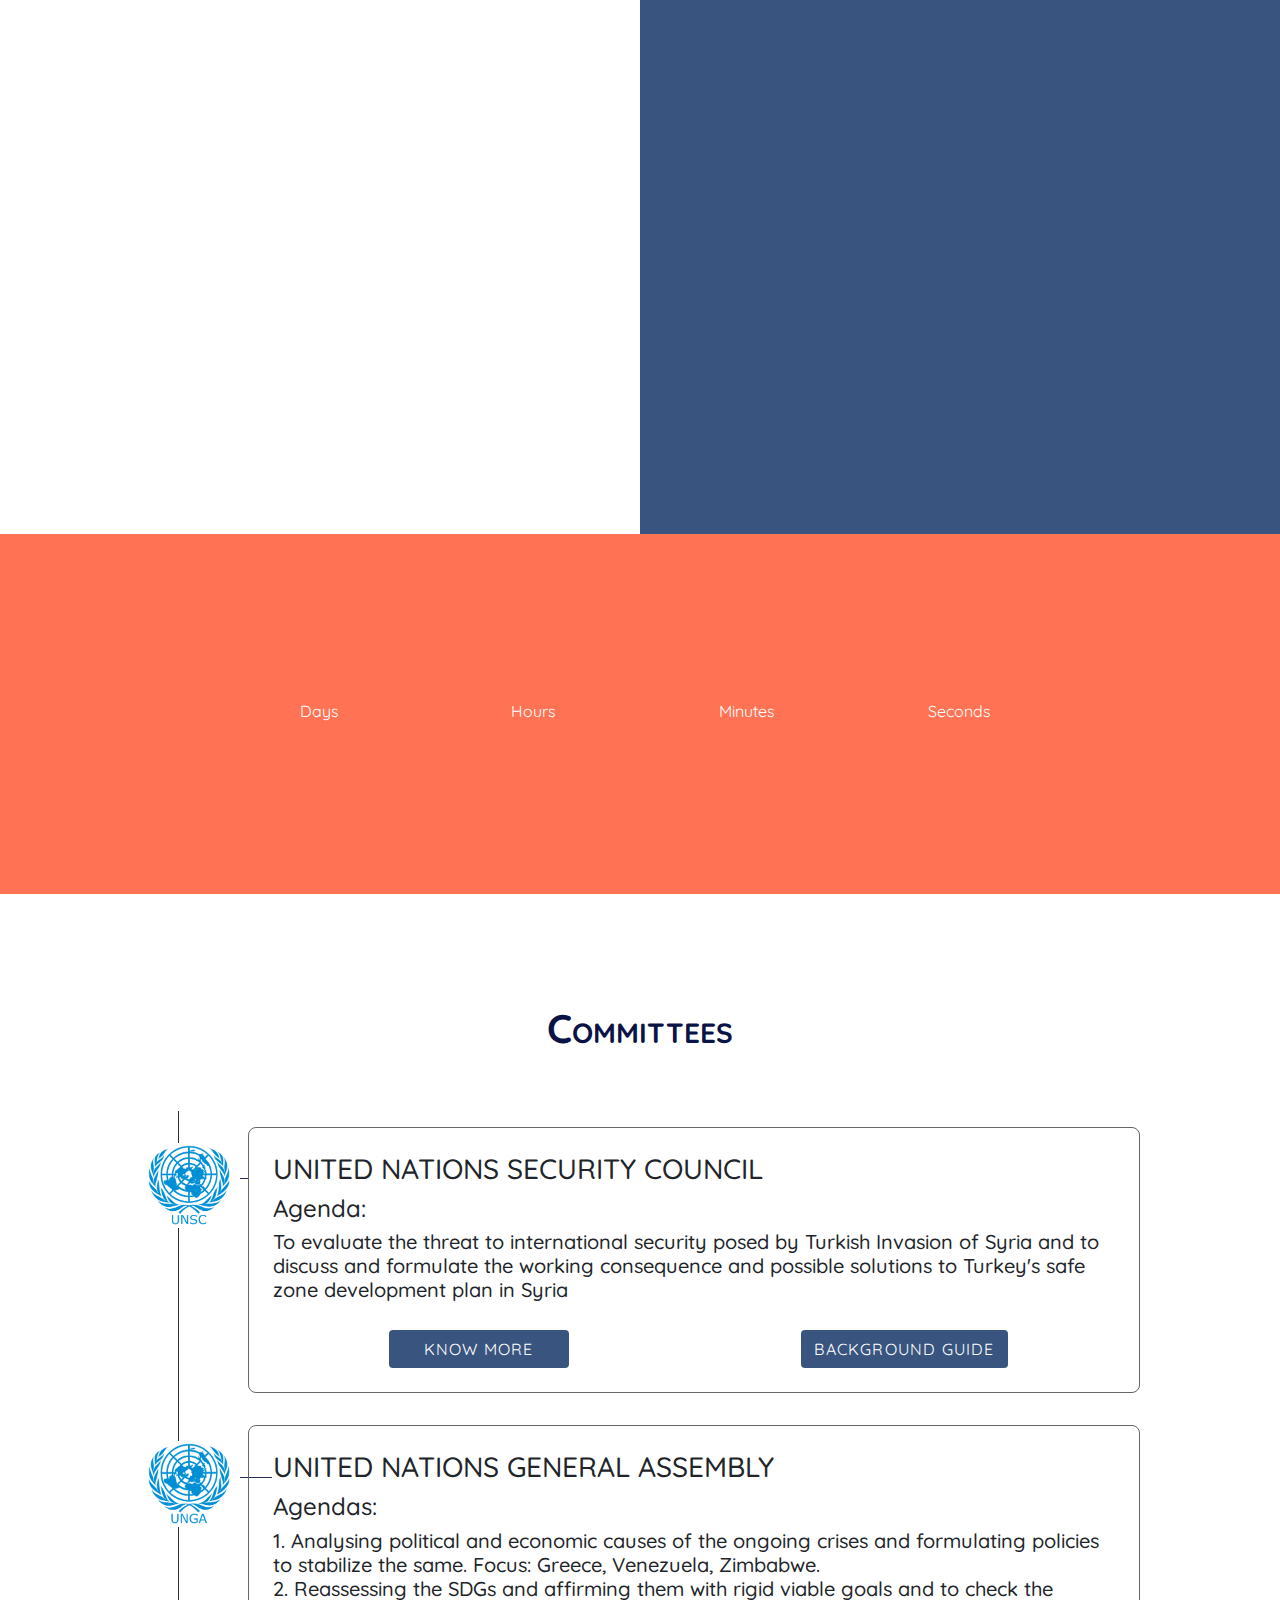
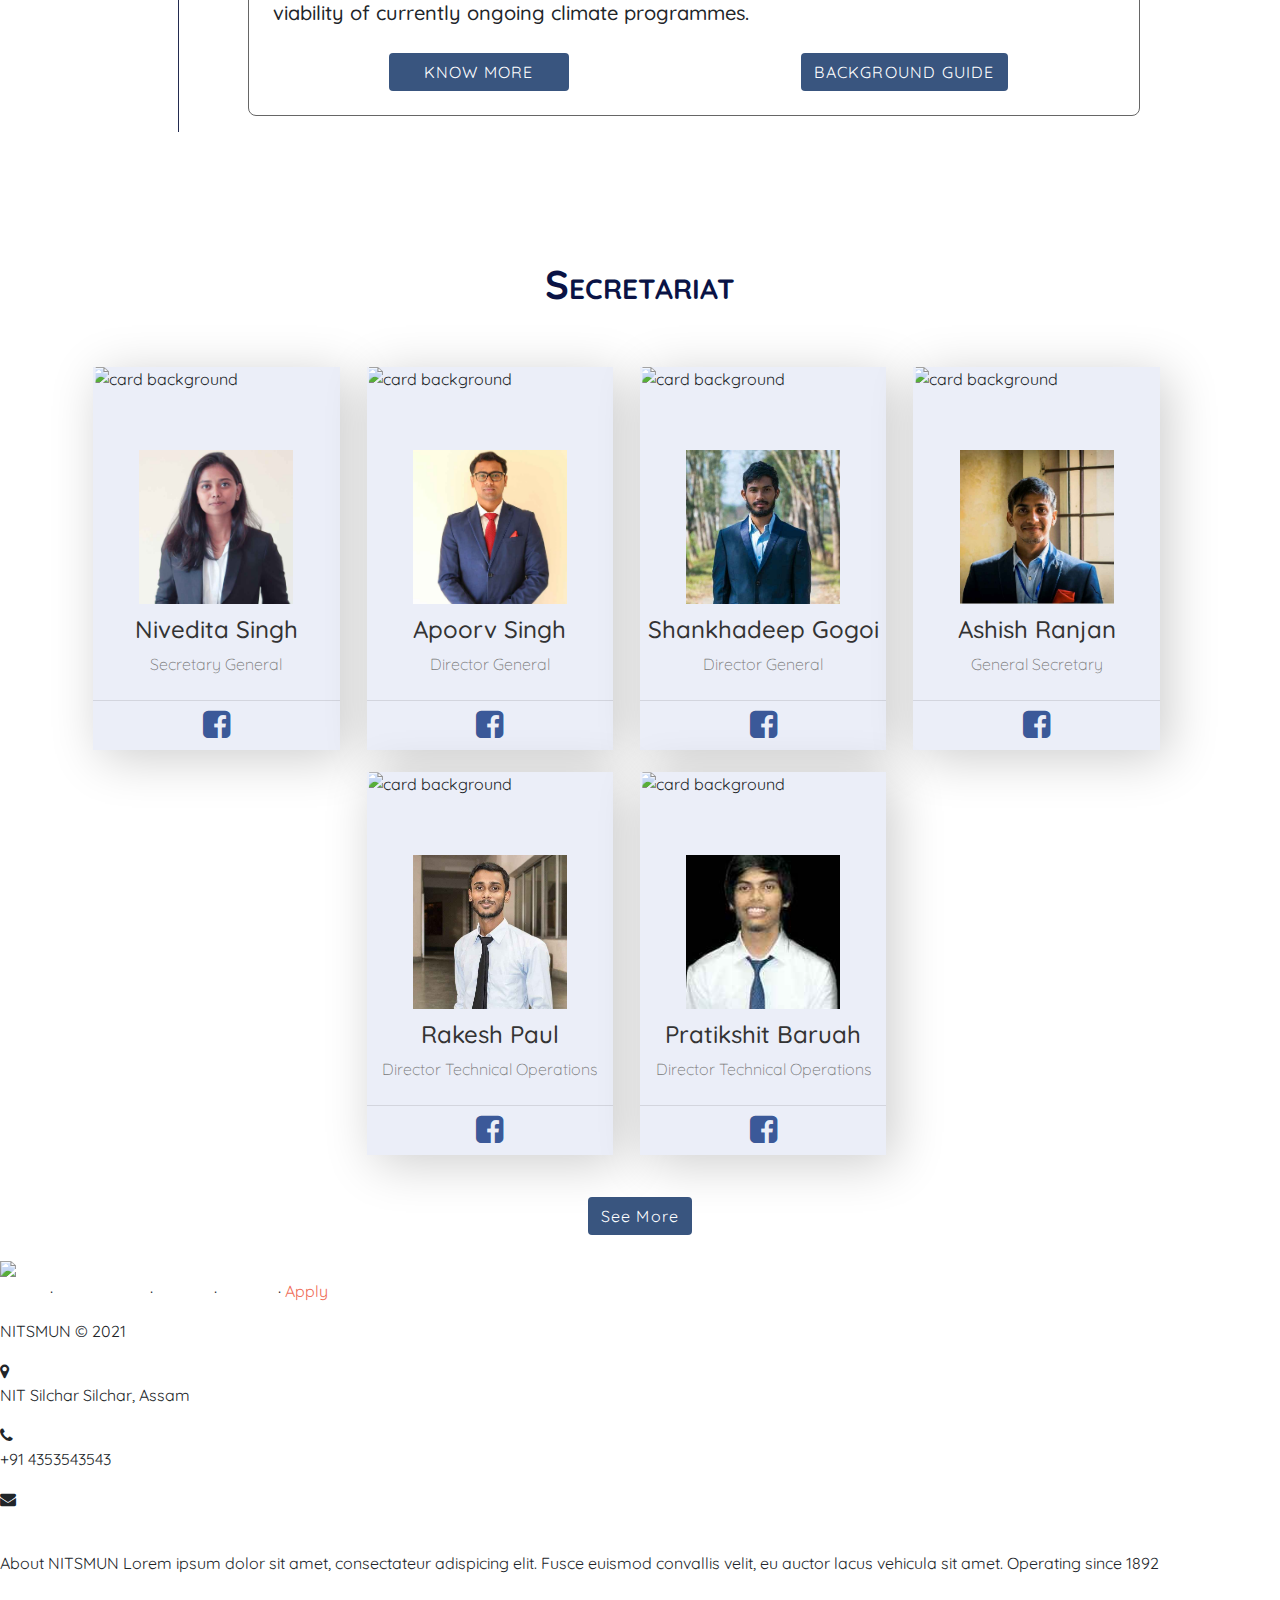
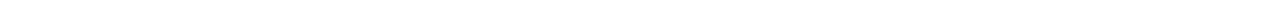
==== commit d07a7ea6: "Merge pull request #6 from tasneemkoushar/master" ====
--- a/index.html
+++ b/index.html
@@ -1,5 +1,6 @@
 <!DOCTYPE html>
 <html>
+
 <head>
   <meta name="description" content="Create a digital Story">
   <meta http-equiv="x-ua-compatible" content="ie=edge">
@@ -9,611 +10,677 @@
   <link rel="stylesheet" type="text/css" href="css/landing.css">
   <link rel="stylesheet" href="css/bootstrap.min.css">
   <link href="https://unpkg.com/aos@2.3.1/dist/aos.css" rel="stylesheet">
- <!--  <link rel="stylesheet" type="text/css" href="fonts/font-awesome-4.7.0\css\font-awesome.min.css"> -->
- <link href="https://stackpath.bootstrapcdn.com/font-awesome/4.7.0/css/font-awesome.min.css" rel="stylesheet">
- <link rel="stylesheet" type="text/css" href="css/styleCard.css"> 
+  <!--  <link rel="stylesheet" type="text/css" href="fonts/font-awesome-4.7.0\css\font-awesome.min.css"> -->
+  <link href="https://stackpath.bootstrapcdn.com/font-awesome/4.7.0/css/font-awesome.min.css" rel="stylesheet">
+  <link rel="stylesheet" type="text/css" href="css/styleCard.css">
+  <script src="https://kit.fontawesome.com/715c997c20.js" crossorigin="anonymous"></script>
+  <link rel="stylesheet" type="text/css" href="css/footer.css">
   <title>NITS MUN</title>
   <style>
-    a:hover{
+    a:hover {
       text-decoration: none;
-      color:white;
+      color: white;
     }
-    .img-text{
-        cursor: pointer;
+
+    .img-text {
+      cursor: pointer;
     }
-    .btn{
-        background-color: #39557f;
+
+    .btn {
+      background-color: #39557f;
     }
-    #aboutus p
-    {
+
+    #aboutus p {
       color: #fff;
     }
   </style>
-    <style>
-    @media screen and (max-width:768px){
-      .brand{
-      position: relative;
-      margin-left: 25%;
+  <style>
+
+    html, body{
+      margin: 0 auto;
+      overflow-x: hidden;
     }
-    .text-view{
-      text-align:center;
+    @media screen and (max-width:768px) {
+      .brand {
+        position: relative;
+        margin-left: 25%;
+      }
+
+      .text-view {
+        text-align: center;
+      }
     }
-}
-</style>
+  </style>
 </head>
+
 <body data-aos-easing="ease-in-sine" data-aos-duration="4000" style="background-color:#fff">
- <div class="preload">
+  <div class="preload">
     <img class="rounded-circle logo" src="images/logo white.png" alt="logo">
- </div>
-  <header style="border:1px solid transparent;
+  </div>
+  <header
+    style="border:1px solid transparent;
   background-size:cover;
   background-image:
   url('images/nitsmun22.jpg');background-repeat:no-repeat;background-color:#212D74;background-position:center;min-height:100vh;width:100%;margin-top: -1px;">
     <nav id="myID">
-    <div class="hamburger"> 
-      <div class="line1"></div>
-      <div class="line1"></div>
-      <div class="line1"></div>
-    </div>
-<div class="container-style" style="height:12vh;">
-  <div class="brand"><img class="rounded-circle" id="image" src="images/logo white1.png" width="90px" style="padding-bottom:12px;margin-left:7%;"></div>
-  <div class="tagline">
-    <!-- <span class="tagline-style">NIT Silchar</span>
+      <div class="hamburger">
+        <div class="line1"></div>
+        <div class="line1"></div>
+        <div class="line1"></div>
+      </div>
+      <div class="container-style" style="height:12vh;">
+        <div class="brand"><img class="rounded-circle" id="image" src="images/logo white1.png" width="90px"
+            style="padding-bottom:12px;margin-left:7%;"></div>
+        <div class="tagline">
+          <!-- <span class="tagline-style">NIT Silchar</span>
     <span class="tagline-base">Model United Nations</span> -->
-  </div>
-  <div class="navbar-style">
-    <ul class="navbar-list">
-      <li><a href="index.html" class="underline-opening">Welcome</a></li>
-      <li><a href="#aboutus" class="underline-opening" >About Us</a></li>
-      <li><a href="#committees" class="underline-opening">Committees</a></li>
-      <li><a href="#team" class="underline-opening">Secretariat</a></li>
-      <li><a href="gallery.html" class="underline-opening" target="_blank">Gallery</a></li>
-      <li><a href="registration.html" class="contact-style underline-opening" target="_blank" style="color: #ef6c57">Apply</a></li>
-    </ul>
-  </div>
-</div>
-</nav> 
-      
- <div class="outside" style="height:100vh;text-align:center;width:100%;background-position:center;background-repeat:no-repeat;background-size:25vh;">
-<img src="images/incandlogo2.png" style="text-align:center;width:auto;height:100px;padding-top:2%;">
-  <h6 style="text-align: center;color: #fff;padding-top:1%;">Presents</h6>
- <div class="main_name" style="text-align:center;width:100%;background-position:center">
-     
-     <span class="text" id="text" style="text-align: center;font-size:8vh;line-height:8vh">NIT SILCHAR<br></span>
-      <span class="text" id="text" style="text-align: center;font-size:6vh;line-height:8vh"></span><br>
-      <span class="text1" id="text1"style="text-align: center;font-size:5vh;line-height:8vh"></span>
-</div>
-</div>
-</header>
-
-    
-    <div class="row no-gutters largescreen-secretary">
+        </div>
+        <div class="navbar-style">
+          <ul class="navbar-list">
+            <li><a href="index.html" class="underline-opening">Welcome</a></li>
+            <li><a href="#aboutus" class="underline-opening">About Us</a></li>
+            <li><a href="#committees" class="underline-opening">Committees</a></li>
+            <li><a href="#team" class="underline-opening">Secretariat</a></li>
+            <li><a href="new section.html" class="underline-opening">history</a></li>
+            <li><a href="gallery.html" class="underline-opening" target="_blank">Gallery</a></li>
+            <li><a href="registration.html" class="contact-style underline-opening" target="_blank"
+                style="color: #ef6c57">Apply</a></li>
+          </ul>
+        </div>
+      </div>
+    </nav>
+
+    <div class="outside"
+      style="height:100vh;text-align:center;width:100%;background-position:center;background-repeat:no-repeat;background-size:25vh;">
+      <img src="images/incandlogo2.png" style="text-align:center;width:auto;height:100px;padding-top:2%;">
+      <h6 style="text-align: center;color: #fff;padding-top:1%;">Presents</h6>
+      <div class="main_name" style="text-align:center;width:100%;background-position:center">
+
+        <span class="text" id="text" style="text-align: center;font-size:8vh;line-height:8vh">NIT SILCHAR<br></span>
+        <span class="text" id="text" style="text-align: center;font-size:6vh;line-height:8vh"></span><br>
+        <span class="text1" id="text1" style="text-align: center;font-size:5vh;line-height:8vh"></span>
+      </div>
+    </div>
+  </header>
+
+  <div class="row no-gutters largescreen-secretary">
     <div class="col-md-1"></div>
     <div class="col-md-4 d-flex justify-content-center align-items-center" style="text-align:center;min-height:100vh">
-  
-      <img class="img-fluid"src="images/director1.jpg" alt="nits mun logo" style="height:60vh;width:60vh;border-radius:5%" data-aos="flip-down">
+
+      <img class="img-fluid" src="images/director1.jpg" alt="nits mun logo"
+        style="height:60vh;width:60vh;border-radius:5%" data-aos="flip-down">
     </div>
     <div class="col-md-6" style="text-align:center;padding-top:5vh;overflow-x:hidden;">
       <h2 style="font-variant: small-caps;">Message from Director</h2>
-      
+
       <p style="text-align:justify;padding:30px;font-size:1.1rem" data-aos="flip-up">
-       Kofi Annan has rightly said, “More than ever before in human history,
-         we share a common destiny. We can master it only if we face it together.
-          And that, my friends, is why we have the United Nations.”  
-          These words are proving to be more right everyday  
-          in this evolving 21st century. 
-
-Model United Nations (MUN) is an
- academic simulation of the United Nations 
- which provides  students or I should say 
- “Future Leaders” of the world an environment to not only learn but
-  also practice diplomacy and international relations. 
-
-It gives me immense pleasure to announce the Eighth edition 
-of  NIT Silchar Model United Nations is all set to take 
-place in February at NIT Silchar campus in 2020.
- I would like to extend a warm welcome to all 
- participants and hope to witness a great conference.
-
-
-      <br><br>
-      Prof. SIVAJI BANDYOPADHYAY
-      <br>
-      Director, NIT Silchar<br>
-  
-    </p>
-   
-    </div>
-    <div class="col-md-1"></div>
-  </div>
-
-
-<!--    small screen-->
-    <div class="row no-gutters smallscreen-secretary" style="display:none;">
-      <h2 style="font-variant:small-caps;text-align:center;padding-top:20px">Message from Director</h2>
-    <div class="col-md-1"></div>
-        <div class="col-md-2 d-flex justify-content-center align-items-center" style="text-align:center">
-     <img class="img-fluid"src="images/director1.jpg" alt="nits mun logo" style="width:80%;border-radius:5%" data-aos="flip-down">
+        Kofi Annan has rightly said, “More than ever before in human history,
+        we share a common destiny. We can master it only if we face it together.
+        And that, my friends, is why we have the United Nations.”
+        These words are proving to be more right everyday
+        in this evolving 21st century.
+
+        Model United Nations (MUN) is an
+        academic simulation of the United Nations
+        which provides students or I should say
+        “Future Leaders” of the world an environment to not only learn but
+        also practice diplomacy and international relations.
+
+        It gives me immense pleasure to announce the Eighth edition
+        of NIT Silchar Model United Nations is all set to take
+        place in February at NIT Silchar campus in 2020.
+        I would like to extend a warm welcome to all
+        participants and hope to witness a great conference.
+
+
+        <br><br>
+        Prof. SIVAJI BANDYOPADHYAY
+        <br>
+        Director, NIT Silchar<br>
+
+      </p>
+
+    </div>
+    <div class="col-md-1"></div>
+  </div>
+
+
+  <!--    small screen-->
+  <div class="row no-gutters smallscreen-secretary" style="display:none;">
+    <h2 style="font-variant:small-caps;text-align:center;padding-top:20px">Message from Director</h2>
+    <div class="col-md-1"></div>
+    <div class="col-md-2 d-flex justify-content-center align-items-center" style="text-align:center">
+      <img class="img-fluid" src="images/director1.jpg" alt="nits mun logo" style="width:80%;border-radius:5%"
+        data-aos="flip-down">
     </div>
     <div class="col-md-5" style="text-align:center;padding-top:5vh;overflow-x:hidden;">
-        
-      
-        <p style="text-align:justify;padding:30px;font-size:1.1rem" data-aos="flip-up">
+
+
+      <p style="text-align:justify;padding:30px;font-size:1.1rem" data-aos="flip-up">
         Kofi Annan has rightly said, “More than ever before in human history,
-         we share a common destiny. We can master it only if we face it together.
-          And that, my friends, is why we have the United Nations.”  
-          These words are proving to be more right everyday  
-          in this evolving 21st century. 
-
-Model United Nations (MUN) is an
- academic simulation of the United Nations 
- which provides  students or I should say 
- “Future Leaders” of the world an environment to not only learn but
-  also practice diplomacy and international relations. 
-
-It gives me immense pleasure to announce the Eighth edition 
-of  NIT Silchar Model United Nations is all set to take 
-place in February at NIT Silchar campus in 2020.
- I would like to extend a warm welcome to all 
- participants and hope to witness a great conference.
+        we share a common destiny. We can master it only if we face it together.
+        And that, my friends, is why we have the United Nations.”
+        These words are proving to be more right everyday
+        in this evolving 21st century.
+
+        Model United Nations (MUN) is an
+        academic simulation of the United Nations
+        which provides students or I should say
+        “Future Leaders” of the world an environment to not only learn but
+        also practice diplomacy and international relations.
+
+        It gives me immense pleasure to announce the Eighth edition
+        of NIT Silchar Model United Nations is all set to take
+        place in February at NIT Silchar campus in 2020.
+        I would like to extend a warm welcome to all
+        participants and hope to witness a great conference.
       </p>
     </div>
     <div class="col-md-1"></div>
   </div>
-    
-    
-    
-    
-    
-
-    <div class="row no-gutters largescreen-secretary" style="background-color: rgba(233, 150, 122, 0.2);">
+
+
+
+
+
+
+  <div class="row no-gutters largescreen-secretary" style="background-color: rgba(233, 150, 122, 0.2);">
     <div class="col-md-1"></div>
     <div class="col-md-6" style="text-align:center;padding-top:5vh;overflow-x:hidden;">
       <h2 style="font-variant: small-caps;">Message from Secretary General</h2>
-      
+
       <p style="text-align:justify;padding:30px;font-size:1.1rem" data-aos="flip-up">
-      Dear Future Participants,<br>
-<br>
+        Dear Future Participants,<br>
+        <br>
         It is with utmost honour and pride that I,
-         Nivedita Singh, Secretary General of NITS MUN 2020, 
-         welcome you to the 7th annual Model United Nations 
-         conference at National Institute of Technology,  
-         Silchar in February 2020.
-        <br>
-        NIT Silchar Model United Nations Conference (NITS MUN) 
-         since its inception in 2014 has only grown in its successive 
-         editions not just in terms of number of participants but also the scale
-         of the conference.   <!--This Year……….(will be added once agenda is finalized.   -->
-        <br>
-        NITS MUN is not only a conference that will benefit you on an 
+        Nivedita Singh, Secretary General of NITS MUN 2020,
+        welcome you to the 7th annual Model United Nations
+        conference at National Institute of Technology,
+        Silchar in February 2020.
+        <br>
+        NIT Silchar Model United Nations Conference (NITS MUN)
+        since its inception in 2014 has only grown in its successive
+        editions not just in terms of number of participants but also the scale
+        of the conference.
+        <!--This Year……….(will be added once agenda is finalized.   -->
+        <br>
+        NITS MUN is not only a conference that will benefit you on an
         academic level, considering your opportunity to expand your
-         knowledge and utilize it in engaging debates but it is also 
-         your chance to meet new people and create unforgettable memories. 
-         Do not miss out on such an experience! Prepare and embolden yourself
-          to engage in world-changing debates as you seize this amazing opportunity 
-          to participate in one of the top MUN conferences in North East India.
+        knowledge and utilize it in engaging debates but it is also
+        your chance to meet new people and create unforgettable memories.
+        Do not miss out on such an experience! Prepare and embolden yourself
+        to engage in world-changing debates as you seize this amazing opportunity
+        to participate in one of the top MUN conferences in North East India.
         <br>
         On behalf of the entire NITS MUN team, I look forward
         to welcoming you in February 2020 in Silchar!<br><br>
-     
+
         Best Regards<br>
         Nivedita Singh<br>
         Secretary General<br>
         NIT Silchar Model United Nations
-        
-  
-    </p>
-   
+
+
+      </p>
+
     </div>
     <div class="col-md-4 d-flex justify-content-center align-items-center" style="text-align:center;min-height:100vh">
-     <img class="img-fluid"src="images/nivedita2.jpg" alt="nits mun logo" style="height:60vh;border-radius:5%" data-aos="flip-down">
-    </div>
-    <div class="col-md-1"></div>
-  </div>
-    
-    
-    
-
-<!-- Small screen secretary -->
+      <img class="img-fluid" src="images/nivedita2.jpg" alt="nits mun logo" style="height:60vh;border-radius:5%"
+        data-aos="flip-down">
+    </div>
+    <div class="col-md-1"></div>
+  </div>
+
+
+
+
+  <!-- Small screen secretary -->
   <div class="row no-gutters smallscreen-secretary" style="display:none;background-color: rgba(233, 150, 122, 0.2);">
-      <h2 style="font-variant:small-caps;text-align:center;padding-top:20px">Message from Secretary General</h2>
-    <div class="col-md-1"></div>
-      <div class="col-md-2 d-flex justify-content-center align-items-center" style="text-align:center">
-     <img class="img-fluid"src="images/nivedita2.jpg" alt="nits mun logo" style="width:80%;border-radius:5%" data-aos="flip-down">
-    </div>
-        <div class="col-md-3" style="text-align:center;overflow-x:hidden;">
-        
-      
-        <p style="text-align:justify;padding:30px;font-size:1.1rem" data-aos="flip-up">
+    <h2 style="font-variant:small-caps;text-align:center;padding-top:20px">Message from Secretary General</h2>
+    <div class="col-md-1"></div>
+    <div class="col-md-2 d-flex justify-content-center align-items-center" style="text-align:center">
+      <img class="img-fluid" src="images/nivedita2.jpg" alt="nits mun logo" style="width:80%;border-radius:5%"
+        data-aos="flip-down">
+    </div>
+    <div class="col-md-3" style="text-align:center;overflow-x:hidden;">
+
+
+      <p style="text-align:justify;padding:30px;font-size:1.1rem" data-aos="flip-up">
         Dear Future Participants,<br>
-  
-          It is with utmost honour and pride that I,
-           Nivedita Singh, Secretary General of NITS MUN 2020, 
-           welcome you to the 7th annual Model United Nations 
-           conference at National Institute of Technology,  
-           Silchar in February 2020.
+
+        It is with utmost honour and pride that I,
+        Nivedita Singh, Secretary General of NITS MUN 2020,
+        welcome you to the 7th annual Model United Nations
+        conference at National Institute of Technology,
+        Silchar in February 2020.
+        <br>
+        NIT Silchar Model United Nations Conference (NITS MUN)
+        since its inception in 2014 has only grown in its successive
+        editions not just in terms of number of participants but also the scale
+        of the conference.
+        <!--  This Year……….(will be added once agenda is finalized.   -->
+        <br>
+        NITS MUN is not only a conference that will benefit you on an
+        academic level, considering your opportunity to expand your
+        knowledge and utilize it in engaging debates but it is also
+        your chance to meet new people and create unforgettable memories.
+        Do not miss out on such an experience! Prepare and embolden yourself
+        to engage in world-changing debates as you seize this amazing opportunity
+        to participate in one of the top MUN conferences in North East India.
+        <br>
+        On behalf of the entire NITS MUN team, I look forward
+        to welcoming you in February 2020 in Silchar!
+
+        <br>
+        Best Regards
+        <br>
+        Nivedita Singh<br>
+        Secretary General<br>
+        NIT Silchar Model United Nations
+
+
+      </p>
+    </div>
+
+    <div class="col-md-1"></div>
+  </div>
+
+  <!-- about us -->
+  <div id="aboutus" style="margin-top:2%;">
+    <h1 class="team_text">About Us</h1>
+    <div class="row no-gutters">
+
+      <div class="col-md-6 d-flex justify-content-center align-items-center"
+        style="text-align:center;min-height:100vh;">
+        <img class="img-fluid rounded-circle" src="images/New%20LOGO.png" alt="nits mun logo"
+          style="padding-bottom: 70px;padding-left: 10px;width=70%" data-aos="fade-left">
+      </div>
+      <div class="col-md-6"
+        style="text-align:center;padding-top:2vh;/*background:#aec2f3;*/ background:#234271e6;padding-top:5%">
+        <h3 style="color:#fff">NIT Silchar</h3>
+        <h2 style="color:#fff">Model United Nation</h2>
+
+        <p style="text-align:justify;padding:30px" data-aos="fade-right" style="color:#fff">
+          NIT Silchar Model United Nations is a three-day simulation of United Nations for students held annually at NIT
+          Silchar campus in Silchar, Assam. At NITS MUN, delegates gain insight into the workings of the United Nations
+          and the dynamics of international relations by assuming the roles of world leaders and international decision
+          makers. NITS MUN is an exciting opportunity for young leaders to debate the most pressing issues of the day
+          and to draft innovative, creative solutions. Participants will develop several skills throughout this process,
+          including but not limited to: public speaking, negotiation, teamwork, leadership, and policy crafting.
           <br>
-          NIT Silchar Model United Nations Conference (NITS MUN) 
-           since its inception in 2014 has only grown in its successive 
-           editions not just in terms of number of participants but also the scale
-           of the conference.  <!--  This Year……….(will be added once agenda is finalized.   -->
+          True to the spirit of the United Nations, NIT Silchar MUN strives to foster a constructive forum for open
+          dialogue on a range of complex issues, including international peace and security and economic and social
+          progress. We ask delegates to think critically about the world around them, and to think in new and ambitious
+          ways.
           <br>
-          NITS MUN is not only a conference that will benefit you on an 
-          academic level, considering your opportunity to expand your
-           knowledge and utilize it in engaging debates but it is also 
-           your chance to meet new people and create unforgettable memories. 
-           Do not miss out on such an experience! Prepare and embolden yourself
-            to engage in world-changing debates as you seize this amazing opportunity 
-            to participate in one of the top MUN conferences in North East India.
-          <br>
-          On behalf of the entire NITS MUN team, I look forward
-           to welcoming you in February 2020 in Silchar!
-          
-          <br>
-          Best Regards
-          <br>
-          Nivedita Singh<br>
-          Secretary General<br>
-          NIT Silchar Model United Nations
-          
-    
-      </p>
-    </div>
-       
-    <div class="col-md-1"></div>
-  </div>
-  
-<!-- about us -->
-<div id="aboutus" style="margin-top:2%;">
-    <h1 class="team_text">About Us</h1>
-<div class="row no-gutters" >
-  
-    <div class="col-md-6 d-flex justify-content-center align-items-center" style="text-align:center;min-height:100vh;">
-     <img class="img-fluid rounded-circle" src="images/New%20LOGO.png" alt="nits mun logo"  style="padding-bottom: 70px;padding-left: 10px;width=70%"data-aos="fade-left">
-    </div>
-    <div class="col-md-6" style="text-align:center;padding-top:2vh;/*background:#aec2f3;*/ background:#234271e6;padding-top:5%">
-      <h3 style="color:#fff">NIT Silchar</h3>
-      <h2 style="color:#fff">Model United Nation</h2>
-      
-      <p style="text-align:justify;padding:30px" data-aos="fade-right" style="color:#fff">
-          NIT Silchar Model United Nations is a three-day simulation of United Nations for students held annually at NIT Silchar campus in Silchar, Assam. At NITS MUN, delegates gain insight into the workings of the United Nations and the dynamics of international relations by assuming the roles of world leaders and international decision makers. NITS MUN is an exciting opportunity for young leaders to debate the most pressing issues of the day and to draft innovative, creative solutions. Participants will develop several skills throughout this process, including but not limited to: public speaking, negotiation, teamwork, leadership, and policy crafting.
-          <br>
-          True to the spirit of the United Nations, NIT Silchar MUN strives to foster a constructive forum for open dialogue on a range of complex issues, including international peace and security and economic and social progress. We ask delegates to think critically about the world around them, and to think in new and ambitious ways. 
-          <br>
-          NIT Silchar MUN is based on the fundamental ideas of diplomacy, equality and self- expression. It is these ideals, carried forth by the enthusiasm and vigour of youth, which serve to form the base for our Model United Nations. The United Nations is “a centre for harmonising the actions of nations”. NIT Silchar MUN strives to uphold this same standard of excellence and to thus continue this noble intention. A truly committed delegate will always leave the conference with a further enhanced sense of confidence, a greater comprehension of our world as an integral whole and sharpened debating skills.
-          
-    </p>
-    </div>
+          NIT Silchar MUN is based on the fundamental ideas of diplomacy, equality and self- expression. It is these
+          ideals, carried forth by the enthusiasm and vigour of youth, which serve to form the base for our Model United
+          Nations. The United Nations is “a centre for harmonising the actions of nations”. NIT Silchar MUN strives to
+          uphold this same standard of excellence and to thus continue this noble intention. A truly committed delegate
+          will always leave the conference with a further enhanced sense of confidence, a greater comprehension of our
+          world as an integral whole and sharpened debating skills.
+
+        </p>
+      </div>
     </div>
   </div>
   <!-- About endssss -->
-<!-- *********************counter******************** -->
-
-
-
-<div class="row no-gutters countdown-container" style="background-color:rgba(255, 87, 51, 0.84);color:#fff;display:flex;height:40vh;align-items:center;">
+  <!-- *********************counter******************** -->
+
+
+
+  <div class="row no-gutters countdown-container"
+    style="background-color:rgba(255, 87, 51, 0.84);color:#fff;display:flex;height:40vh;align-items:center;">
     <div class="col-md-2">
     </div>
     <div class="col-md-8">
       <div class="row no-gutters">
-    <div class="col-3 countdown" style="text-align:center;">
-      <div id="days"></div>
-      <p>Days</p>
-    </div>
-    <div class="col-3 countdown" style="text-align:center;">
-      <div id="hours"></div>
-           <p>Hours</p>
-    </div>
-    <div class="col-3 countdown" style="text-align:center;"> 
-      <div id="minutes"></div>
-         <p>Minutes</p>
-    </div>
-   <div class="col-3 countdown" style="text-align:center;">
-         <div id="seconds"></div>
-            <p>Seconds</p>
-
-    </div>
-  </div>
-  </div>
-  <div class="col-md-2"></div>
-    </div>
+        <div class="col-3 countdown" style="text-align:center;">
+          <div id="days"></div>
+          <p>Days</p>
+        </div>
+        <div class="col-3 countdown" style="text-align:center;">
+          <div id="hours"></div>
+          <p>Hours</p>
+        </div>
+        <div class="col-3 countdown" style="text-align:center;">
+          <div id="minutes"></div>
+          <p>Minutes</p>
+        </div>
+        <div class="col-3 countdown" style="text-align:center;">
+          <div id="seconds"></div>
+          <p>Seconds</p>
+
+        </div>
+      </div>
+    </div>
+    <div class="col-md-2"></div>
+  </div>
   <!-- *********************Committee******************** -->
   <div id="committees" style="background-color:#fff">
-      <h1 class="team_text">Committees</h1>
-
-</div>
- <div class="item">
+    <h1 class="team_text">Committees</h1>
+
+  </div>
+  <div class="item">
     <div class="image-item">
       <div style="background-color:#fff">
         <img src="images/unsc.png" />
-       
+
       </div>
     </div>
     <div class="details">
       <div style="background-color: #fff;">
-          <h3>
-              UNITED NATIONS SECURITY COUNCIL</h3>
-              <h4>Agenda:</h4><h5>To evaluate the threat to international security posed by Turkish Invasion of Syria and to discuss and formulate the working consequence and possible solutions to Turkey's safe zone development plan in Syria</h5>
-              <div class="row no-gutters">
-                <div class="col-sm-6 d-flex justify-content-center"><button type="button" style="color:#fff;margin-right:10px"
-                   class="btn button-committee" data-container="body" data-toggle="popover" 
-                   data-placement="bottom" data-content="The Security Council has primary responsibility for the maintenance of international peace and security. The Security Council takes the lead in determining the existence of a threat to the peace or act of aggression. It calls upon the parties to a dispute to settle it by peaceful means and recommends methods of adjustment or terms of the settlement.">
-                    KNOW MORE
-                  </button></div>
-                  <div class="col-sm-6 d-flex justify-content-center"><button class="btn button-committee" data-container="body" data-toggle="popover" 
-                   data-placement="bottom" data-content="Coming Soon" style="color:#fff">BACKGROUND GUIDE</button></div>
-              </div>
-              
-                              
-       </div>
-    </div>
-  </div>
-  
+        <h3>
+          UNITED NATIONS SECURITY COUNCIL</h3>
+        <h4>Agenda:</h4>
+        <h5>To evaluate the threat to international security posed by Turkish Invasion of Syria and to discuss and
+          formulate the working consequence and possible solutions to Turkey's safe zone development plan in Syria</h5>
+        <div class="row no-gutters">
+          <div class="col-sm-6 d-flex justify-content-center"><button type="button" style="color:#fff;margin-right:10px"
+              class="btn button-committee" data-container="body" data-toggle="popover" data-placement="bottom"
+              data-content="The Security Council has primary responsibility for the maintenance of international peace and security. The Security Council takes the lead in determining the existence of a threat to the peace or act of aggression. It calls upon the parties to a dispute to settle it by peaceful means and recommends methods of adjustment or terms of the settlement.">
+              KNOW MORE
+            </button></div>
+          <div class="col-sm-6 d-flex justify-content-center"><button class="btn button-committee" data-container="body"
+              data-toggle="popover" data-placement="bottom" data-content="Coming Soon" style="color:#fff">BACKGROUND
+              GUIDE</button></div>
+        </div>
+
+
+      </div>
+    </div>
+  </div>
+
   <div class="item">
     <div class="image-item">
       <div style="background-color:#fff;">
         <img class="" src="images/unga.png" />
       </div>
     </div>
-    <div class="details" >
+    <div class="details">
       <div>
-          <h3>
-              UNITED NATIONS GENERAL ASSEMBLY</h3>
-              <h4>Agendas:</h4><h5>1. Analysing political and economic causes of the ongoing crises and formulating policies to stabilize the same. Focus: Greece, Venezuela, Zimbabwe.<br>
-2. Reassessing the SDGs and affirming them with rigid viable goals and to check the viability of currently ongoing climate programmes.</h5>
-              <div class="row no-gutters">
-                  <div class="col-sm-6 d-flex justify-content-center"><button type="button" style="color:#fff;margin-right:10px"
-                   class="btn button-committee" data-container="body" data-toggle="popover" 
-                   data-placement="bottom" data-content="In United Nations General Assembly - one of the six main organs of the UN -The Member States of the Organization are represented to discuss and work together on a wide array of international issues covered by the Charter of the United Nations, such as development, peace, and security, international law, etc.">
-                      KNOW MORE
-                    </button></div>
-                    <div class="col-sm-6 d-flex justify-content-center"><button class="btn button-committee" data-container="body" data-toggle="popover" 
-                   data-placement="bottom" data-content="Coming Soon" style="color:#fff">BACKGROUND GUIDE</button></div>
-                </div>
-               
-              
-      </div>
-        
-              
-    </div>
-  </div>
-  
-<!-- team alteenate ends -->
-    <!-- team -->
-     
-    <div class="team-area" id="team">
-        <h1 class="team_text">Secretariat</h1>
-        <div class="container">
-  <div class="card-wrapper">
-             <div class="card-team">
-                          <img src="./images/1.jpg" alt="card background" class="card-img">
-                          <img src="./images/nivedita2.jpg" alt="profile image" class="profile-img">
-                          <h1>Nivedita Singh</h1>
-                          <p class="job-title">Secretary General</p>
-                          <ul class="social-media">
-                              <li><a href="https://www.facebook.com/nivedita.singh.94009" target="_blank"><i class="fa fa-facebook-square"></i></a></li>
-                          </ul>
-                      </div>
-                      <div class="card-team">
-                          <img src="./images/1.jpg" alt="card background" class="card-img">
-                          <img src="./images/apoorv.jpg" alt="profile image" class="profile-img">
-                          <h1>Apoorv Singh</h1>
-                          <p class="job-title">Director General</p>
-                          <ul class="social-media">
-                              <li><a href="https://www.facebook.com/apoorvsingh1999" target="_blank"><i class="fa fa-facebook-square"></i></a></li>
-                          </ul>
-                      </div>
-                       <div class="card-team">
-                          <img src="./images/1.jpg" alt="card background" class="card-img">
-                          <img src="./images/shankhadeep.jpg" alt="profile image" class="profile-img">
-                          <h1>Shankhadeep Gogoi</h1>
-                          <p class="job-title">Director General</p>
-                          <ul class="social-media">
-                              <li><a href="https://www.facebook.com/shankhadeep.gogoi" target="_blank"><i class="fa fa-facebook-square"></i></a></li>
-                          </ul>
-                      </div>
-                      <div class="card-team">
-                          <img src="./images/1.jpg"alt="card background" class="card-img">
-                          <img src="./images/ashish.jpg" alt="profile image" class="profile-img">
-                          <h1>Ashish Ranjan</h1>
-                          <p class="job-title">General Secretary</p>
-                          <ul class="social-media">
-                              <li><a href="https://www.facebook.com/whyisashish"target="_blank"><i class="fa fa-facebook-square"></i></a></li>
-                          </ul>
-                      </div>
-                       
-      
-                  </div>
-                  <div class="card-wrapper">
-                     <div class="card-team">
-                          <img src="./images/1.jpg" alt="card background" class="card-img">
-                          <img src="./images/rakesh.jpg" alt="profile image" class="profile-img">
-                          <h1>Rakesh Paul</h1>
-                          <p class="job-title">Director Technical Operations</p>
-                          <ul class="social-media">
-                              <li><a href="https://www.facebook.com/rakesh.paul.330" target="_blank"><i class="fa fa-facebook-square"></i></a></li>
-                          </ul>
-                      </div>
-                    <div class="card-team">
-                          <img src="./images/1.jpg"alt="card background" class="card-img">
-                          <img src="./images/pratikshit.jpg" alt="profile image" class="profile-img">
-                          <h1>Pratikshit Baruah</h1>
-                          <p class="job-title">Director Technical Operations</p>
-                          <ul class="social-media">
-                              <li><a  href="https://www.facebook.com/pratikshit.baruah" target="_blank"><i class="fa fa-facebook-square"></i></a></li>
-                          </ul>
-                      </div>
-                    </div>
-                    </div>
-                </div>
-<!-- 
+        <h3>
+          UNITED NATIONS GENERAL ASSEMBLY</h3>
+        <h4>Agendas:</h4>
+        <h5>1. Analysing political and economic causes of the ongoing crises and formulating policies to stabilize the
+          same. Focus: Greece, Venezuela, Zimbabwe.<br>
+          2. Reassessing the SDGs and affirming them with rigid viable goals and to check the viability of currently
+          ongoing climate programmes.</h5>
+        <div class="row no-gutters">
+          <div class="col-sm-6 d-flex justify-content-center"><button type="button" style="color:#fff;margin-right:10px"
+              class="btn button-committee" data-container="body" data-toggle="popover" data-placement="bottom"
+              data-content="In United Nations General Assembly - one of the six main organs of the UN -The Member States of the Organization are represented to discuss and work together on a wide array of international issues covered by the Charter of the United Nations, such as development, peace, and security, international law, etc.">
+              KNOW MORE
+            </button></div>
+          <div class="col-sm-6 d-flex justify-content-center"><button class="btn button-committee" data-container="body"
+              data-toggle="popover" data-placement="bottom" data-content="Coming Soon" style="color:#fff">BACKGROUND
+              GUIDE</button></div>
+        </div>
+
+
+      </div>
+
+
+    </div>
+  </div>
+
+  <!-- team alteenate ends -->
+  <!-- team -->
+
+  <div class="team-area" id="team">
+    <h1 class="team_text">Secretariat</h1>
+    <div class="container">
+      <div class="card-wrapper">
+        <div class="card-team">
+          <img src="./images/1.jpg" alt="card background" class="card-img">
+          <img src="./images/nivedita2.jpg" alt="profile image" class="profile-img">
+          <h1>Nivedita Singh</h1>
+          <p class="job-title">Secretary General</p>
+          <ul class="social-media">
+            <li><a href="https://www.facebook.com/nivedita.singh.94009" target="_blank"><i
+                  class="fa fa-facebook-square"></i></a></li>
+          </ul>
+        </div>
+        <div class="card-team">
+          <img src="./images/1.jpg" alt="card background" class="card-img">
+          <img src="./images/apoorv.jpg" alt="profile image" class="profile-img">
+          <h1>Apoorv Singh</h1>
+          <p class="job-title">Director General</p>
+          <ul class="social-media">
+            <li><a href="https://www.facebook.com/apoorvsingh1999" target="_blank"><i
+                  class="fa fa-facebook-square"></i></a></li>
+          </ul>
+        </div>
+        <div class="card-team">
+          <img src="./images/1.jpg" alt="card background" class="card-img">
+          <img src="./images/shankhadeep.jpg" alt="profile image" class="profile-img">
+          <h1>Shankhadeep Gogoi</h1>
+          <p class="job-title">Director General</p>
+          <ul class="social-media">
+            <li><a href="https://www.facebook.com/shankhadeep.gogoi" target="_blank"><i
+                  class="fa fa-facebook-square"></i></a></li>
+          </ul>
+        </div>
+        <div class="card-team">
+          <img src="./images/1.jpg" alt="card background" class="card-img">
+          <img src="./images/ashish.jpg" alt="profile image" class="profile-img">
+          <h1>Ashish Ranjan</h1>
+          <p class="job-title">General Secretary</p>
+          <ul class="social-media">
+            <li><a href="https://www.facebook.com/whyisashish" target="_blank"><i class="fa fa-facebook-square"></i></a>
+            </li>
+          </ul>
+        </div>
+
+
+      </div>
+      <div class="card-wrapper">
+        <div class="card-team">
+          <img src="./images/1.jpg" alt="card background" class="card-img">
+          <img src="./images/rakesh.jpg" alt="profile image" class="profile-img">
+          <h1>Rakesh Paul</h1>
+          <p class="job-title">Director Technical Operations</p>
+          <ul class="social-media">
+            <li><a href="https://www.facebook.com/rakesh.paul.330" target="_blank"><i
+                  class="fa fa-facebook-square"></i></a></li>
+          </ul>
+        </div>
+        <div class="card-team">
+          <img src="./images/1.jpg" alt="card background" class="card-img">
+          <img src="./images/pratikshit.jpg" alt="profile image" class="profile-img">
+          <h1>Pratikshit Baruah</h1>
+          <p class="job-title">Director Technical Operations</p>
+          <ul class="social-media">
+            <li><a href="https://www.facebook.com/pratikshit.baruah" target="_blank"><i
+                  class="fa fa-facebook-square"></i></a></li>
+          </ul>
+        </div>
+      </div>
+    </div>
+  </div>
+  <!-- 
 </div>
 </div> -->
-            <div class="d-flex justify-content-center" style="text-align:center;">
-                <button class="btn button-team"><a href="team.html" target="_blank" style="color:#fff">See More</a></button>
-            </div>
-            
-    <!--  team ends ***********************-->
-
-    <!-- *********************footer ********************* -->
- 
-
-   <!-- *********************footer ********************* -->
-     <footer style="background:#343a40;padding-left:1rem">
-     <div class="row no-gutters">
-      <div class="col-md-4">
-         <div class="brand brand1"><img class="rounded-circle mobile-view" id="image" src="images/nitslogo.png" width="150px" height=auto style="margin-top:15%;align-items:center;margin-left: 10%"></div>
-      </div>
-       <div class="col-md-4 quicklinks text-view" style="background:#343a40;">
-        <h3 style="padding:2rem 0px 0.5rem 1rem">Quick Links</h3>
-        <ul class="quicklinks text-view" style="display: flex;flex-direction: column;">
-           <li><a href="index.html">Home</a></li>
-           <li><a href="#aboutus">About Us</a></li>
-           <li><a href="#committees">Committees</a></li>
-           <li><a href="gallery.html" target="_blank">Gallery</a></li>
-           <li><a href="#team">Secretariat</a></li>
-           <li><a href="registration.html" target="_blank">Apply</a></li>
-         </ul>
-       </div>
-       <div class="col-md-4">
-          <div class="containerS text-view">
-              <div class="wrapper animated bounceInLeft row no-gutters">
-                <div class="company-info col-md-12">
-                    <h3 style="padding-left: 1rem;">Contact Us</h3>
-                    <ul style="color:#fff">
-                      <li><i class="fa fa-road" style="margin-left:1rem;"></i> NIT Silchar</li>
-                      <li style="margin-left:1rem;"> Silchar</li>
-                      <li style="margin-left:1rem;">Assam</li>
-                      <li style="margin-left:1rem;"> 788010</li>
-                      <li><i class="fa fa-phone" style="margin-left:1rem;"></i> 8133840765</li>
-                      <li><i class="fa fa-envelope" style="margin-left:1rem;"></i> nitsmun@gmail.com</li>
-                    </ul>
-                    <div class="social">
-                          <ul class="list-inline d-flex justify-content-center">
-                            <li><a href="https://www.facebook.com/NITSMUN/?ref=br_rs"><i class="fa fa-facebook"></i></a></li>
-                           
-                            <li><a href="https://www.instagram.com/nitsmun/"><i class="fa fa-instagram"></i></a></li>
-                           
-                          </ul>
-                        </div>
-                  </div>
-              </div>
-            </div>
-       </div>
-     </div>
-     <div class="row no-gutters">
-          <img src="images/top_up.png" style="display:none;" class="nav_up" id="nav_up"></div>
-     </div>
-    </footer>
-
-
-
-    <!--  -->
-<script src="js/preloader.js"></script>
-<script>
-  var prevScrollpos = window.pageYOffset;
-window.onscroll = function() {
-var currentScrollPos = window.pageYOffset;
-if(window.innerWidth > 768){
-  if (prevScrollpos < currentScrollPos) {
-    document.getElementById("myID").style.top = "0";
-  } else if(prevScrollpos > currentScrollPos){
-    document.getElementById("myID").style.top = "-100px";
-  }
-  prevScrollpos = currentScrollPos;
-  }
-}
-  </script>
-<script>
-  const hamburger = document.querySelector('.hamburger');
-  const navbarList = document.querySelector('.navbar-list');
-  const links = document.querySelectorAll('.navbar-list li');
-  const brand = document.querySelector('.brand');
-  hamburger.addEventListener("click",()=>{
-      navbarList.classList.toggle("open");
-      if(brand.style.display === "none")
-      { 
-        setTimeout(()=>{
-             brand.style.display = "flex";
-        },1000);
-       }
-      else
-      {
-           brand.style.display = "none";
+  <div class="d-flex justify-content-center" style="text-align:center;">
+    <button class="btn button-team"><a href="team.html" target="_blank" style="color:#fff">See More</a></button>
+  </div>
+
+  <!--  team ends ***********************-->
+
+  <!-- *********************footer ********************* -->
+
+  <!-- ********************* new footer ********************* -->
+  <footer class="footer-distributed">
+
+    <div class="footer-left">
+      <div><img class="nitslogofooter" src="images/text_logo_white.png" width="300px" height=auto></div>
+      <p class="footer-links">
+        <a
+          href="index.html">Home</a>
+        ·
+        <a
+          href="#committees">Committees</a>
+        ·
+        <a
+          href="new section.html">History</a>
+        ·
+        <a
+          href="gallery.html">Gallery</a>
+        ·
+        <a
+          href="registration.html" style="color: #ef6c57;">Apply</a>
+      </p> 
+
+      <p class="footer-company-name">NITSMUN © 2021</p>
+    </div>
+
+    <div class="footer-center">
+
+      <div>
+        <i class="fa fa-map-marker"></i>
+        <p><span>NIT Silchar</span> Silchar, Assam</p>
+      </div>
+
+      <div>
+        <i class="fa fa-phone"></i>
+        <p>+91 4353543543</p>
+      </div>
+
+      <div>
+        <i class="fa fa-envelope"></i>
+        <p><a href="mailto:support@company.com" style="color: #fff;">support@nitsmun.com</a></p>
+      </div>
+
+    </div>
+
+    <div class="footer-right">
+
+      <p class="footer-company-about">
+        <span>About NITSMUN</span>
+        Lorem ipsum dolor sit amet, consectateur adispicing elit. Fusce euismod convallis velit, eu auctor lacus
+        vehicula sit amet. Operating since 1892
+      </p>
+
+      <div class="footer-icons">
+
+        <a
+          href="https://www.facebook.com/NITSMUN/?ref=br_rs"><i
+            class="fa fa-facebook"></i></a>
+        <a
+          href="https://www.instagram.com/nitsmun/"><i
+            class="fa fa-instagram"></i></a>
+
+      </div>
+
+    </div>
+
+  </footer>
+
+  <!--  -->
+  <script src="js/preloader.js"></script>
+  <script>
+    var prevScrollpos = window.pageYOffset;
+    window.onscroll = function () {
+      var currentScrollPos = window.pageYOffset;
+      if (window.innerWidth > 768) {
+        if (prevScrollpos < currentScrollPos) {
+          document.getElementById("myID").style.top = "0";
+        } else if (prevScrollpos > currentScrollPos) {
+          document.getElementById("myID").style.top = "-100px";
+        }
+        prevScrollpos = currentScrollPos;
       }
-  });
-  $('.navbarList ')
-</script>
-<script src="js/popper.min.js"></script>
-<script src="js/jquery-3.3.1.min.js"></script>
-  <script src="js/scroll-startstop.events.jquery.js" type="text/javascript"></script>
-    <script>
-        $(window).load(function(){
-        $(".typing").typed({
-            strings: ["Welcome Back", "To this edition of", "NITS MUN"],    /* You can change the home section typing text from
-	                                                                                            here and do not use "&" use "and" */
-            typeSpeed: 100
-          });
-         });
-
-      $(function() {
-        var $elem = $('#content');
-        
-        $('#nav_up').fadeIn('slow'); 
-        
-        $(window).bind('scrollstart', function(){
-          $('#nav_up').stop().animate({'opacity':'0.2'});
-        });
-        $(window).bind('scrollstop', function(){
-          $('#nav_up').stop().animate({'opacity':'1'});
-        });
-        $('#nav_up').click(
-          function (e) {
-            $('html, body').animate({scrollTop: '0px'}, 800);
-          }
-        );
-            });
-        </script>
-<script src="js\bootstrap_modal.js"></script>
-<script src="https://unpkg.com/aos@2.3.0/dist/aos.js"> </script>
-<script type="text/javascript" src="js/about.js"></script>
-<script type="text/javascript">
-  $(function () {
-    $('[data-toggle="popover"]').popover()
-  })
-     AOS.init();
+    }
   </script>
   <script>
-// Set the date we're counting down to
-var countDownDate = new Date("Feb 13, 2020 24:00:00").getTime();
-
-// Update the count down every 1 second
-var x = setInterval(function() {
-
-  // Get today's date and time
-  var now = new Date().getTime();
-    
-  // Find the distance between now and the count down date
-  var distance = countDownDate - now;
-    
-  // Time calculations for days, hours, minutes and seconds
-  var days = Math.floor(distance / (1000 * 60 * 60 * 24));
-  var hours = Math.floor((distance % (1000 * 60 * 60 * 24)) / (1000 * 60 * 60));
-  var minutes = Math.floor((distance % (1000 * 60 * 60)) / (1000 * 60));
-  var seconds = Math.floor((distance % (1000 * 60)) / 1000);
-    
-  // Output the result in an element with id="demo"
-  document.getElementById("days").innerHTML = days ;
-  document.getElementById("hours").innerHTML =hours ;
-  document.getElementById("minutes").innerHTML = minutes ;
-  document.getElementById("seconds").innerHTML = seconds;
-    
-  // If the count down is over, write some text 
-  if (distance < 0) {
-    clearInterval(x);
-    document.getElementById("days").innerHTML = "EXPIRED";
-  }
-}, 1000);
-</script>
+    const hamburger = document.querySelector('.hamburger');
+    const navbarList = document.querySelector('.navbar-list');
+    const links = document.querySelectorAll('.navbar-list li');
+    const brand = document.querySelector('.brand');
+    hamburger.addEventListener("click", () => {
+      navbarList.classList.toggle("open");
+      if (brand.style.display === "none") {
+        setTimeout(() => {
+          brand.style.display = "flex";
+        }, 1000);
+      }
+      else {
+        brand.style.display = "none";
+      }
+    });
+    $('.navbarList ')
+  </script>
+  <script src="js/popper.min.js"></script>
+  <script src="js/jquery-3.3.1.min.js"></script>
+  <script src="js/scroll-startstop.events.jquery.js" type="text/javascript"></script>
+  <script>
+    $(window).load(function () {
+      $(".typing").typed({
+        strings: ["Welcome Back", "To this edition of", "NITS MUN"],    /* You can change the home section typing text from
+	                                                                                            here and do not use "&" use "and" */
+        typeSpeed: 100
+      });
+    });
+
+    $(function () {
+      var $elem = $('#content');
+
+      $('#nav_up').fadeIn('slow');
+
+      $(window).bind('scrollstart', function () {
+        $('#nav_up').stop().animate({ 'opacity': '0.2' });
+      });
+      $(window).bind('scrollstop', function () {
+        $('#nav_up').stop().animate({ 'opacity': '1' });
+      });
+      $('#nav_up').click(
+        function (e) {
+          $('html, body').animate({ scrollTop: '0px' }, 800);
+        }
+      );
+    });
+  </script>
+  <script src="js\bootstrap_modal.js"></script>
+  <script src="https://unpkg.com/aos@2.3.0/dist/aos.js"> </script>
+  <script type="text/javascript" src="js/about.js"></script>
+  <script type="text/javascript">
+    $(function () {
+      $('[data-toggle="popover"]').popover()
+    })
+    AOS.init();
+  </script>
+  <script>
+    // Set the date we're counting down to
+    var countDownDate = new Date("Feb 3, 2021 24:00:00").getTime();
+
+    // Update the count down every 1 second
+    var x = setInterval(function () {
+
+      // Get today's date and time
+      var now = new Date().getTime();
+
+      // Find the distance between now and the count down date
+      var distance = countDownDate - now;
+
+      // Time calculations for days, hours, minutes and seconds
+      var days = Math.floor(distance / (1000 * 60 * 60 * 24));
+      var hours = Math.floor((distance % (1000 * 60 * 60 * 24)) / (1000 * 60 * 60));
+      var minutes = Math.floor((distance % (1000 * 60 * 60)) / (1000 * 60));
+      var seconds = Math.floor((distance % (1000 * 60)) / 1000);
+
+      // Output the result in an element with id="demo"
+      document.getElementById("days").innerHTML = days;
+      document.getElementById("hours").innerHTML = hours;
+      document.getElementById("minutes").innerHTML = minutes;
+      document.getElementById("seconds").innerHTML = seconds;
+
+      // If the count down is over, write some text 
+      if (distance < 0) {
+        clearInterval(x);
+        document.getElementById("days").innerHTML = "EXPIRED";
+      }
+    }, 1000);
+  </script>
 </body>
-</html>
+
+</html>--- a/css/styleCard.css
+++ b/css/styleCard.css
@@ -0,0 +1,216 @@
+*{
+    margin: 0;
+    padding: 0;
+    box-sizing: border-box;
+}
+
+body{
+    overflow-x: hidden;
+}
+
+a{
+    text-decoration: none;
+    color:#fff;
+}
+
+/*
+
+.heading{
+    text-transform: uppercase;
+    font-size:5rem;
+    letter-spacing: 3px;
+    margin-right: -3px;
+    margin-bottom: 5rem;
+    text-align: center;
+    color:#333;
+    position: relative;
+}
+
+.heading::after{
+    content:"";
+    width:10rem;
+    height:0.8rem;
+    background-color: #45e19f;
+    position: absolute;
+    bottom: -2rem;
+    left:50%;
+    transform: translateX(-50%);
+    border-radius: 2rem;
+}
+
+.subheading{
+    text-transform: uppercase;
+    font-size:4.0rem;
+    letter-spacing: 1px;
+    margin-right: -3px;
+    margin-top: 3rem;
+    margin-bottom: 5rem;
+    text-align: center;
+    color: #5B2C6F;
+    position: relative;
+}
+
+.subheading::after{
+    content:"";
+    width:10rem;
+    height:0.8rem;
+    position: absolute;
+    bottom: -2rem;
+    left:50%;
+    transform: translateX(-50%);
+    border-radius: 2rem;
+}
+*/
+.card-wrapper{
+    display: flex;
+    align-items: center;
+    align-content: center;
+    flex-direction: column;
+}
+
+.card-team{
+    width:70%;
+    background-color: #ebeef8;
+    display: flex;
+    flex-direction: column;
+    align-items: center;
+    margin-bottom:2%;
+    box-shadow: .5rem .5rem 3rem rgba(0,0,0,0.2);
+
+}
+
+.card-team .card-img{
+    width:100%;
+    height:15rem;
+    object-fit:cover;
+    clip-path: polygon(1% 0, 100% 0%, 100% 72%, 0% 100%);
+
+}
+
+.profile-img{
+    width: 10rem;
+    height:10rem;
+    object-fit:cover;
+    margin-top:-10rem;
+    z-index:999;
+    border:3px solid #ebeef8;
+}
+.card-team h1{
+    font-size: 1.5rem;
+    color:#333;
+    margin:0.5rem 0;
+}
+
+.job-title{
+    color:#777;
+    font-size: 1rem;
+    font-weight: 300;
+}
+/*.about{
+    font-size:1.5rem;
+    margin: 1.5rem 0;
+    font-style: italic;
+    text-align: center;
+    color:#333;
+}*/
+
+/*.card-team .btn{
+    padding: 1rem 2.5rem;
+    background-color: #445ae3;
+    border-radius: 2rem;
+    margin:1rem 0;
+    text-transform: uppercase;
+    color:#eee;
+    font-size: 1.4rem;
+    transition: all .5s;
+}
+
+.card-team .btn:hover{
+    transform: translateY(-2px);
+    box-shadow: .5rem .5rem 2rem rgba(0,0,0,.2);
+}
+
+.card-team .btn:active{
+    transform:translateY(0);
+    box-shadow: none;
+}
+*/
+.social-media{
+    width: 100%;
+    list-style: none;
+    display:flex;
+    justify-content:center;
+    padding: 0.5rem 0;
+    margin-top: 0.5rem;
+    margin-bottom:0;
+    border-top: 1px solid rgba(0,0,0,.1);
+}
+
+.social-media i{
+    font-size: 2rem;
+    transition: color .5s;
+}
+
+.fa-facebook-square{
+    color:#3b5999;
+}
+/*.fa-instagram{
+    color:#e6683c;
+}
+
+.fa-linkedin{
+    color:#0077B5;
+}*/
+
+.fa-facebook-square:hover,
+.fa-instagram:hover,
+.fa-linkedin:hover{
+    color:#45e19f;
+}
+
+@media screen and (min-width: 700px){
+    .card-wrapper{
+        flex-direction: row;
+        flex-wrap: wrap;
+        justify-content: center;
+        align-items: center; 
+    }
+
+    .card-team{
+        margin-right: 3vh;
+        transition: transform .5s;
+    }
+
+    @keyframes fadeIn {
+        from{
+            opacity: 0;
+        }  
+        to{
+            opacity: 1;
+        }   
+    }   
+
+    .card-team:nth-child(1){
+    animation: fadeIn .5s .5s backwards;
+    }
+    .card-team:nth-child(2){
+    animation: fadeIn .5s .1s backwards;
+    }
+    .card-team:nth-child(3){
+    animation: fadeIn .5s .1.5s backwards;
+    }
+    .card-team:nth-child(4){
+    animation: fadeIn .5s .2s backwards;
+    }
+
+    .card-team:hover{
+        transform: scale(1.1)
+    }
+}
+
+@media only screen and (min-width:667px)
+{
+    .card-team{
+        width:22%;
+    }
+}